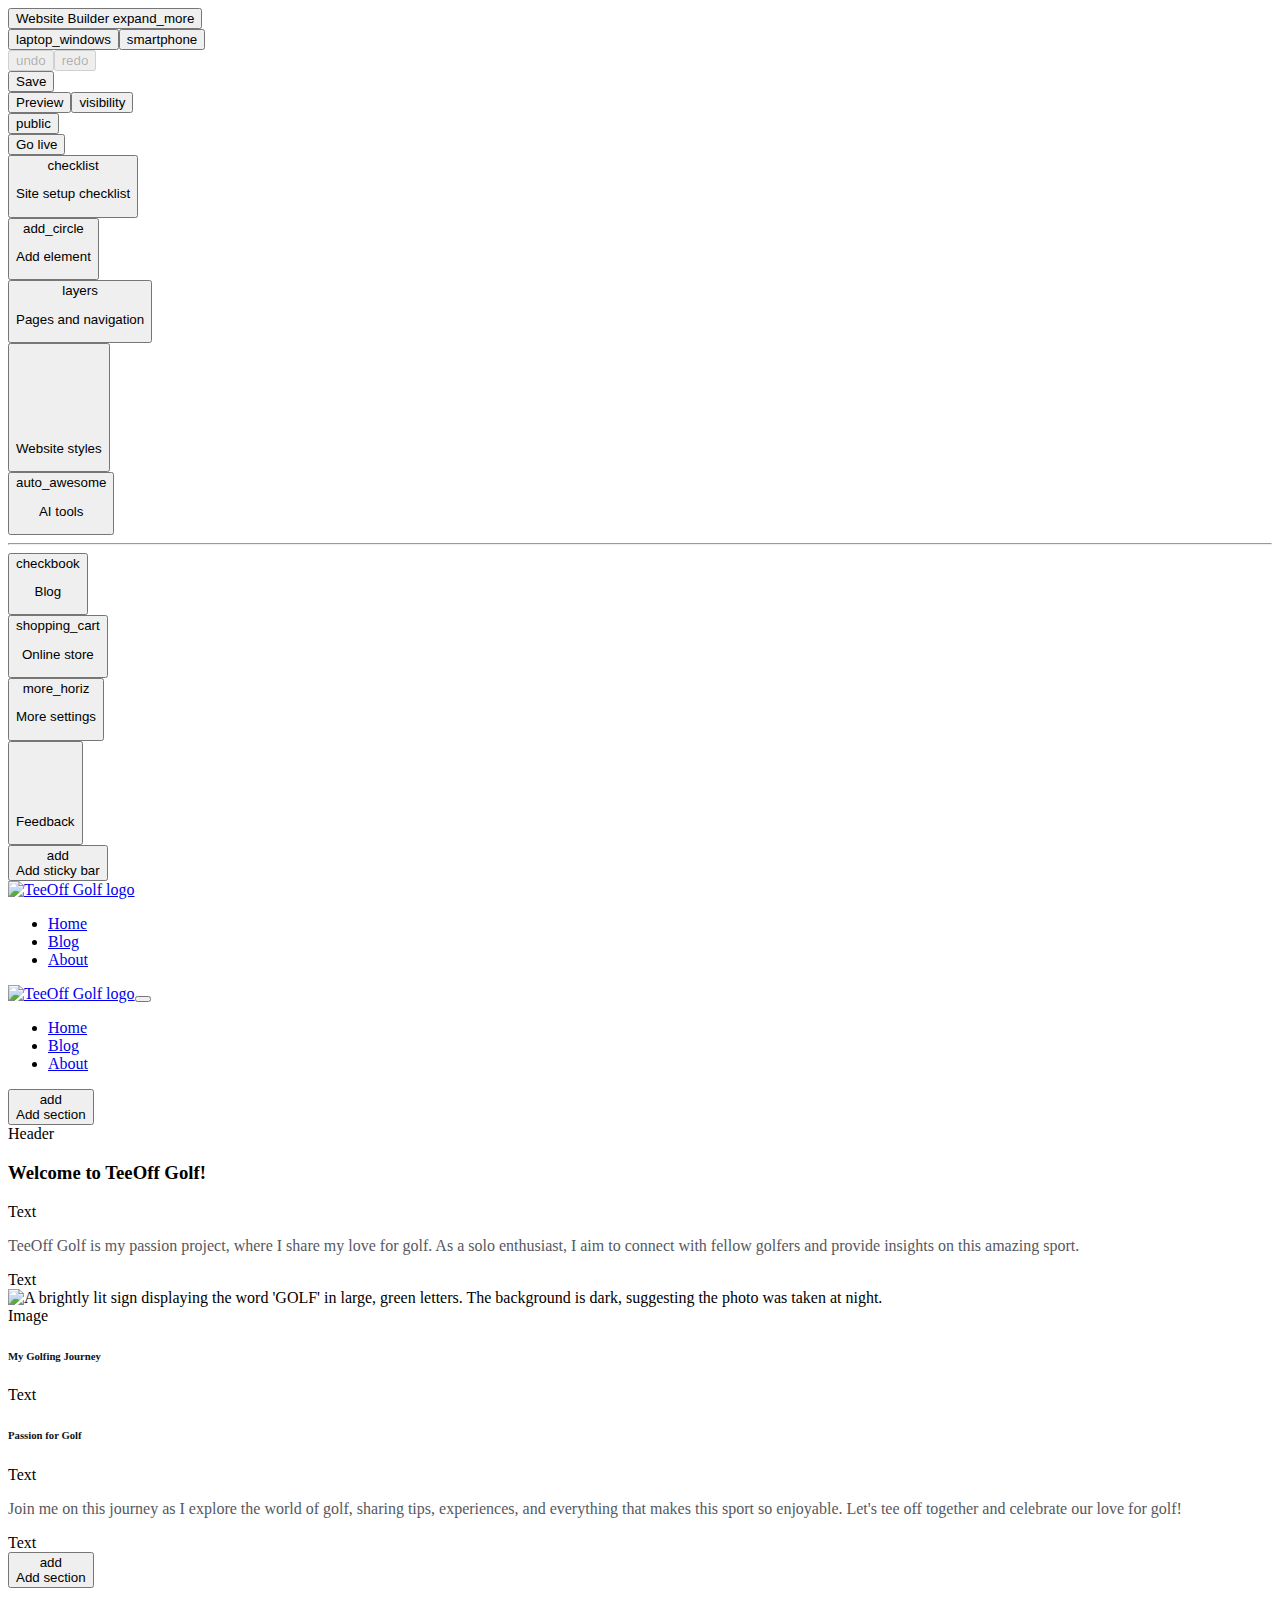
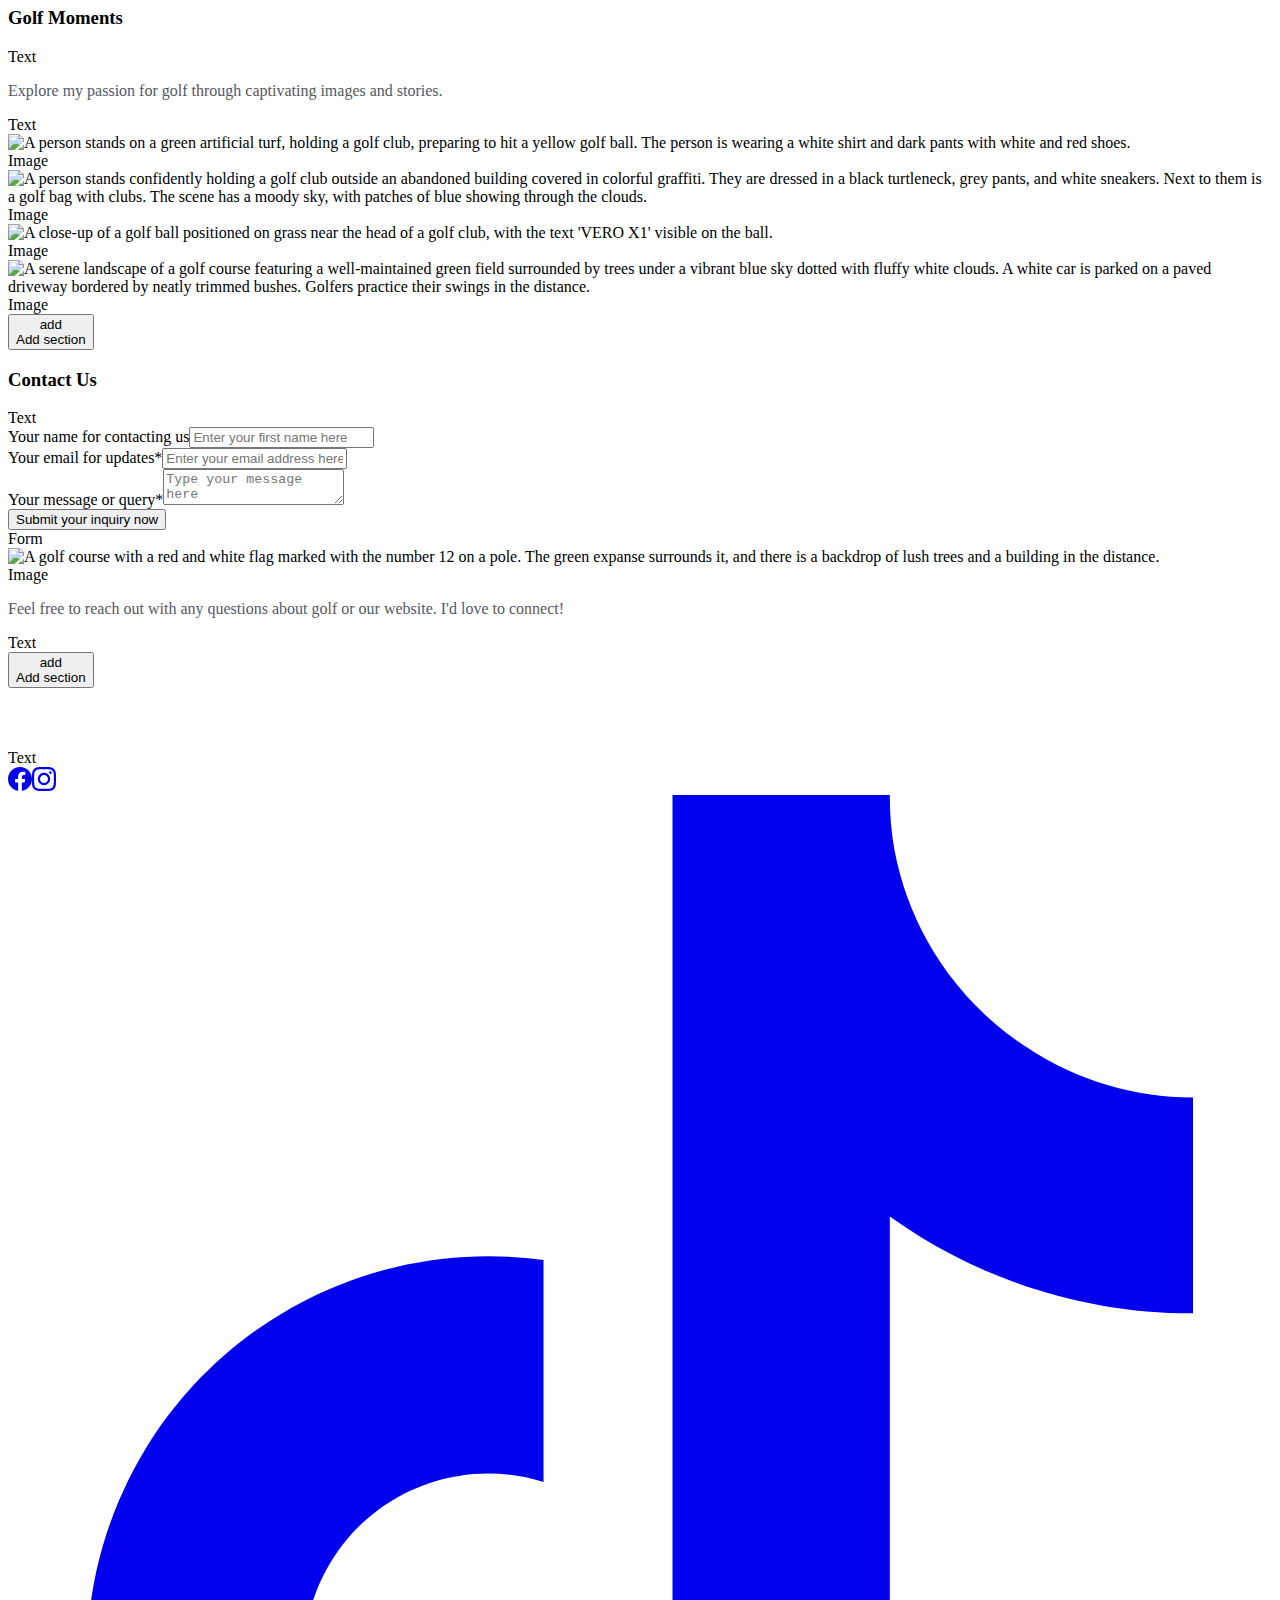
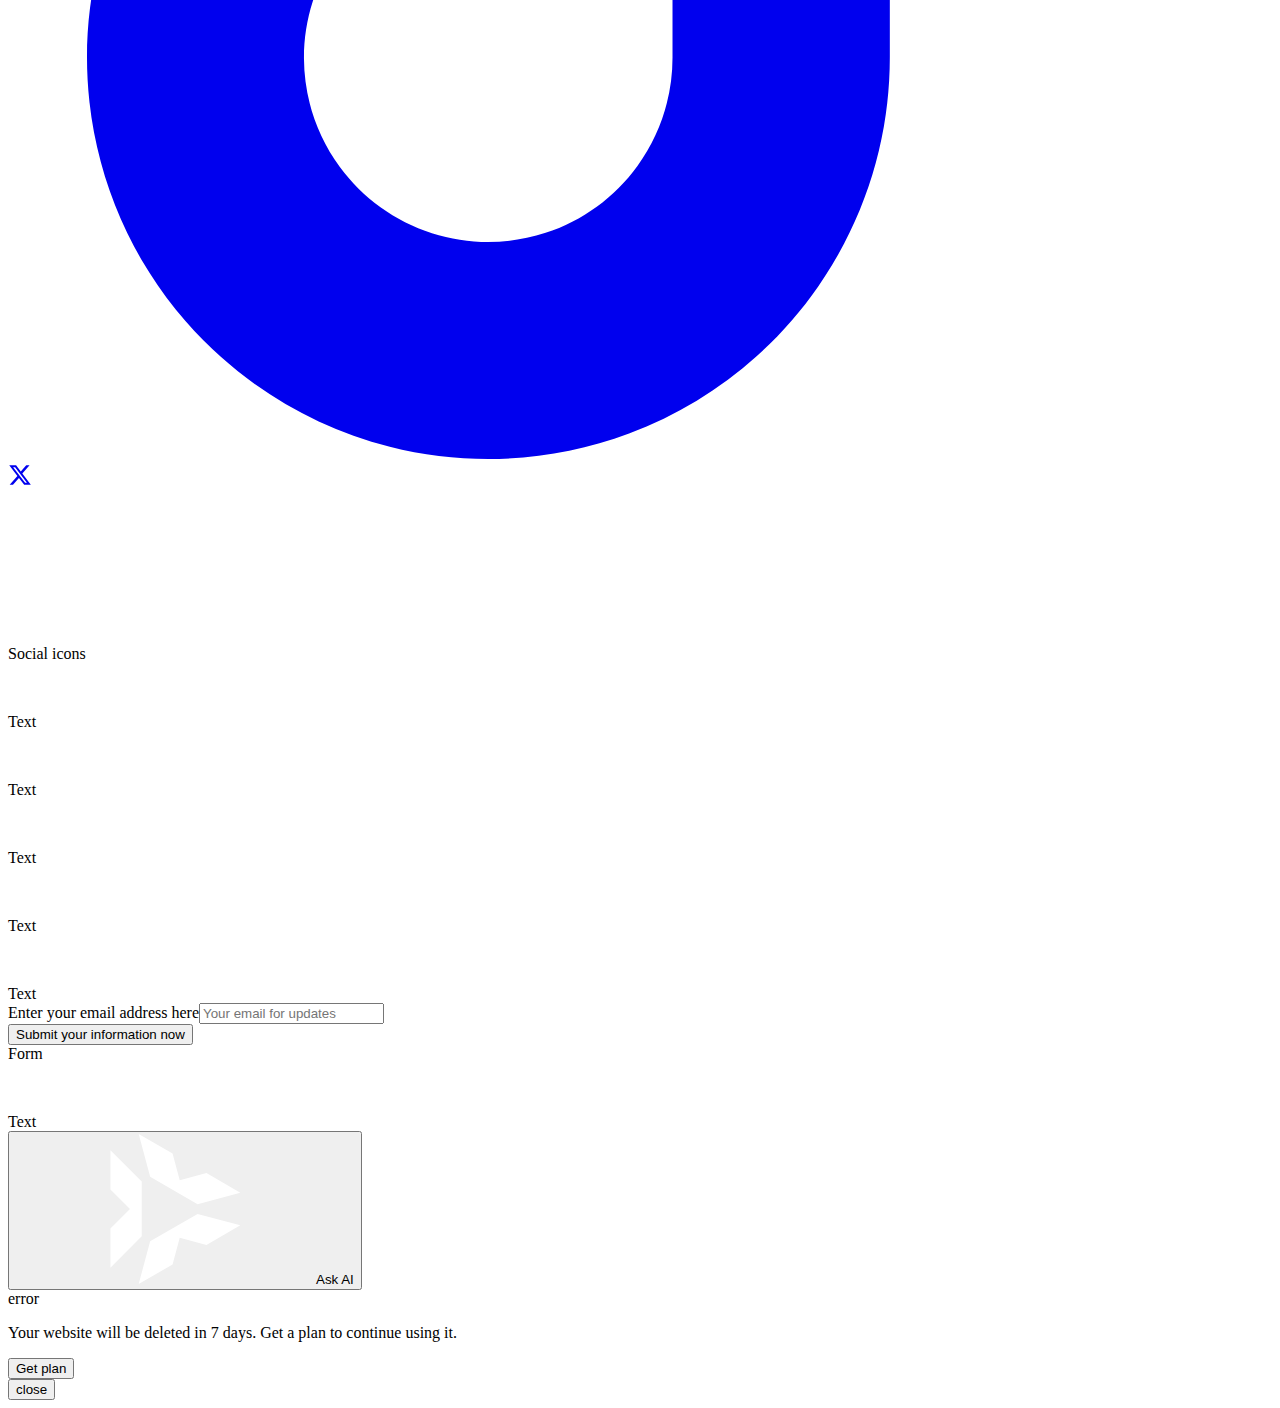
==== about.html @ b847eb04 "Add files via upload" ====
<!DOCTYPE html>
<!-- saved from url=(0046)https://builder.hostinger.com/Aq2v9x3O67sDKVae -->
<html lang="en"><head><meta http-equiv="Content-Type" content="text/html; charset=UTF-8">
  
  <link rel="icon" href="https://builder.hostinger.com/assets/ico/favicon-1733497501646.ico">
  <meta name="viewport" content="width=device-width, initial-scale=1.0, maximum-scale=1">
  <link href="./about_files/css2" rel="stylesheet">
  <title>TeeOff Golf: Passionate Golf Blog by a Golf Enthusiast | Hostinger Website Builder</title>

  
  
<script async="" src="https://www.googletagmanager.com/gtm.js?id=GTM-TJQPBCZ&amp;gtm_auth=UMCBtxpOQiCvhT55zfh-Hw&amp;gtm_preview=env-1&amp;gtm_cookies_win=x"></script><script>window.__DEFAULT_IMPORT_MAP__=[{"tag":"script","src":"https://builder.hostinger.com/assets/js/index-1733497501646.js","type":"module"},{"tag":"link","href":"https://builder.hostinger.com/assets/chunk/vendor-1733497501646.js","rel":"modulepreload"},{"tag":"link","href":"https://builder.hostinger.com/assets/css/index-1733497501646.css","rel":"stylesheet"}]</script>
<script>(function(){"use strict";const a="4000",i="https://builder-{PR_NUMBER}.dp.hostinger.io",s="preview-import-map.js",o="preview-app",p=()=>{const e=window.location.search,t=new URLSearchParams(e),n={previewApp:"",reset:""};for(const[r,c]of t.entries())n[r]=c;return n},d=()=>{const e=localStorage.getItem(o);if(!e)return;const t=document.createElement("div");t.innerHTML=`Reset preview - ${e}`,t.setAttribute("data-qa","preview-badge"),Object.entries({position:"fixed",bottom:"15px",left:"15px",padding:"0px 4px",fontSize:"10px",fontWeight:"bold",color:"#fff",backgroundColor:"#f00",zIndex:"9999",cursor:"pointer","border-radius":"4px"}).forEach(([r,c])=>{t.style[r]=c}),window.setTimeout(()=>document.body.appendChild(t),500),t.addEventListener("click",()=>{localStorage.removeItem(o),location.reload()})},l=()=>{const e=new URL(window.location.href);e.searchParams.delete("previewApp"),e.searchParams.delete("reset");const t=e.href;window.history.replaceState(null,"",t)},m=e=>e==="local"||/^-?\d+$/.test(e)?e:"",P=()=>{const{previewApp:e,reset:t}=p();t&&localStorage.removeItem(o),e&&localStorage.setItem(o,m(e)),d(),!(!e&&!t)&&l()},E=()=>{const e=localStorage.getItem(o);if(e){if(e==="local")return`http://localhost:${a}`;if(parseInt(e))return i.replace("{PR_NUMBER}",e)}},_={script:e=>{const t=document.createElement("script");return t.src=e.src,t.type=e.type,t.crossOrigin="",t.defer=!0,t},link:e=>{const t=document.createElement("link");return t.rel=e.rel,t.href=e.href,t}},u=async e=>{const t=document.getElementsByTagName("head")[0],n=document.createDocumentFragment();e==null||e.forEach(r=>{const c=_[r.tag],g=c(r);n.appendChild(g)}),t.appendChild(n)},w=e=>new Promise(t=>{if(!e)return t(window.__DEFAULT_IMPORT_MAP__);const n=document.getElementsByTagName("head")[0],r=document.createElement("script");r.src=e,r.crossOrigin="",n.appendChild(r),r.addEventListener("load",()=>t(window.__PREVIEW_IMPORT_MAP__))});(async()=>{P();const e=E(),t=e?`${e}/${s}`:void 0,n=await w(t);u(n)})()})();
</script><script src="./about_files/index-1733497501646.js" type="module" crossorigin="" defer=""></script><link rel="modulepreload" href="https://builder.hostinger.com/assets/chunk/vendor-1733497501646.js"><link rel="stylesheet" href="./about_files/index-1733497501646.css">
<script data-el-id="script-gtm">(function(w,d,s,l,i){w[l]=w[l]||[];w[l].push({'gtm.start':
		new Date().getTime(),event:'gtm.js'});var f=d.getElementsByTagName(s)[0],
		j=d.createElement(s),dl=l!='dataLayer'?'&l='+l:'';j.async=true;j.src=
		'https://www.googletagmanager.com/gtm.js?id='+i+dl+ '&gtm_auth=UMCBtxpOQiCvhT55zfh-Hw&gtm_preview=env-1&gtm_cookies_win=x';f.parentNode.insertBefore(j,f);
		})(window,document,'script','dataLayer','GTM-TJQPBCZ');</script><noscript data-el-id="noscript-gtm"><iframe src="https://www.googletagmanager.com/ns.html?id=GTM-TJQPBCZ&gtm_auth=UMCBtxpOQiCvhT55zfh-Hw&gtm_preview=env-1&gtm_cookies_win=x"
		height="0" width="0" style="display:none;visibility:hidden"></iframe></noscript><meta name="robots" content="noindex" data-el-id="robots"><link rel="stylesheet" href="./about_files/css2(1)" referrerpolicy="no-referrer" data-el-id="googleapis-font-query"><link rel="stylesheet" href="./about_files/css2(2)" data-el-id="googleapis-popular-font-query"><style data-el-id="custom-fonts">
	</style></head>

<body>
  <noscript>
    <strong>We're sorry but Hostinger Website Builder doesn't work properly without JavaScript enabled.</strong>
  </noscript>

  <style>
    .initial-loader {
      position: relative;
      width: 176px;
      height: 176px;
    }

    .initial-loader__wrapper {
      display: flex;
      position: fixed;
      align-items: center;
      justify-content: center;
      background-color: #f4f5ff;
      height: 100%;
      width: 100vw;
      inset: 0;
      z-index: 1;
      }

    .initial-loader__circle {
      width: 176px;
      height: 176px;
    }
    
    .initial-loader__outline {
      position: absolute;
      top: 0;
      left: 0;
      width: 176px;
      height: 176px;
    }
  </style>

  <div id="app" data-v-app=""><div data-v-b69cefc4="" class="app" data-portal="app" style="--h1-font-size: 64px; --h1-font-style: normal; --h1-font-family: var(--font-primary); --h1-font-weight: 600; --h1-line-height: 1.3; --h1-m-font-size: 40px; --h1-letter-spacing: 0; --h1-text-transform: none; --h1-text-decoration: none; --h2-font-size: 56px; --h2-font-style: normal; --h2-font-family: var(--font-primary); --h2-font-weight: 600; --h2-line-height: 1.3; --h2-m-font-size: 36px; --h2-letter-spacing: 0; --h2-text-transform: none; --h2-text-decoration: none; --h3-font-size: 48px; --h3-font-style: normal; --h3-font-family: var(--font-primary); --h3-font-weight: 600; --h3-line-height: 1.3; --h3-m-font-size: 32px; --h3-letter-spacing: 0; --h3-text-transform: none; --h3-text-decoration: none; --h4-font-size: 40px; --h4-font-style: normal; --h4-font-family: var(--font-primary); --h4-font-weight: 600; --h4-line-height: 1.3; --h4-m-font-size: 24px; --h4-letter-spacing: 0; --h4-text-transform: none; --h4-text-decoration: none; --h5-font-size: 26px; --h5-font-style: normal; --h5-font-family: var(--font-primary); --h5-font-weight: 600; --h5-line-height: 1.3; --h5-m-font-size: 20px; --h5-letter-spacing: 0; --h5-text-transform: none; --h5-text-decoration: none; --h6-font-size: 18px; --h6-font-style: normal; --h6-font-family: var(--font-primary); --h6-font-weight: 600; --h6-line-height: 1.3; --h6-m-font-size: 18px; --h6-letter-spacing: 0; --h6-text-transform: none; --h6-text-decoration: none; --body-font-size: 16px; --body-font-style: normal; --body-font-family: var(--font-secondary); --body-font-weight: 400; --body-line-height: 1.5; --body-m-font-size: 16px; --body-letter-spacing: normal; --body-text-transform: none; --body-text-decoration: none; --font-primary: &#39;Montserrat&#39;, sans-serif; --font-secondary: &#39;Montserrat&#39;, sans-serif; --nav-link-color: #0d141a; --nav-link-font-size: 16px; --nav-link-font-style: normal; --nav-link-color-hover: #0d141a; --nav-link-font-family: var(--font-secondary); --nav-link-font-weight: 400; --nav-link-line-height: 1.5; --nav-link-m-font-size: 16px; --nav-link-letter-spacing: normal; --nav-link-text-transform: none; --nav-link-text-decoration: none; --body-large-font-size: 18px; --body-large-font-style: normal; --body-large-font-family: var(--font-secondary); --body-large-font-weight: 400; --body-large-line-height: 1.5; --body-large-m-font-size: 18px; --body-large-letter-spacing: normal; --body-large-text-transform: none; --body-large-text-decoration: none; --body-small-font-size: 14px; --body-small-font-style: normal; --body-small-font-family: var(--font-secondary); --body-small-font-weight: 500; --body-small-line-height: 1.5; --body-small-m-font-size: 14px; --body-small-letter-spacing: normal; --body-small-text-transform: uppercase; --body-small-text-decoration: none; --grid-button-primary-font-size: 16px; --grid-button-primary-padding-x: 40px; --grid-button-primary-padding-y: 16px; --grid-button-primary-font-color: #ffffff; --grid-button-primary-font-style: normal; --grid-button-primary-font-family: var(--font-secondary); --grid-button-primary-font-weight: 400; --grid-button-primary-line-height: normal; --grid-button-primary-m-font-size: 16px; --grid-button-primary-m-padding-x: 36px; --grid-button-primary-m-padding-y: 14px; --grid-button-primary-box-shadow-x: 0px; --grid-button-primary-box-shadow-y: 0px; --grid-button-primary-border-radius: 999px; --grid-button-primary-letter-spacing: normal; --grid-button-primary-text-transform: none; --grid-button-primary-box-shadow-blur: 0px; --grid-button-primary-text-decoration: none; --grid-button-primary-background-color: rgb(0, 0, 0); --grid-button-primary-box-shadow-color: rgba(0, 0, 0, 0); --grid-button-primary-box-shadow-spread: 0px; --grid-button-primary-box-shadow-x-hover: 0px; --grid-button-primary-box-shadow-y-hover: 0px; --grid-button-primary-transition-duration: 0.2s; --grid-button-primary-box-shadow-blur-hover: 0px; --grid-button-primary-background-color-hover: rgb(29, 30, 32); --grid-button-primary-box-shadow-color-hover: 0px; --grid-button-primary-box-shadow-spread-hover: 0px; --grid-button-primary-transition-timing-function: ease; --grid-button-secondary-font-size: 16px; --grid-button-secondary-padding-x: 40px; --grid-button-secondary-padding-y: 16px; --grid-button-secondary-font-color: rgb(0, 0, 0); --grid-button-secondary-font-style: normal; --grid-button-secondary-font-family: var(--font-secondary); --grid-button-secondary-font-weight: 400; --grid-button-secondary-line-height: normal; --grid-button-secondary-m-font-size: 16px; --grid-button-secondary-m-padding-x: 36px; --grid-button-secondary-m-padding-y: 14px; --grid-button-secondary-box-shadow-x: 0px; --grid-button-secondary-box-shadow-y: 0px; --grid-button-secondary-border-radius: 999px; --grid-button-secondary-letter-spacing: normal; --grid-button-secondary-text-transform: none; --grid-button-secondary-box-shadow-blur: 0px; --grid-button-secondary-text-decoration: none; --grid-button-secondary-background-color: white; --grid-button-secondary-box-shadow-color: rgba(0, 0, 0, 0); --grid-button-secondary-box-shadow-spread: 0px; --grid-button-secondary-box-shadow-x-hover: 0px; --grid-button-secondary-box-shadow-y-hover: 0px; --grid-button-secondary-transition-duration: 0.2s; --grid-button-secondary-box-shadow-blur-hover: 0px; --grid-button-secondary-background-color-hover: rgb(240, 240, 240); --grid-button-secondary-box-shadow-color-hover: 0px; --grid-button-secondary-box-shadow-spread-hover: 0px; --grid-button-secondary-transition-timing-function: ease;"><div data-v-b69cefc4="" class="builder" style="--15bbf220: 0px; --759f76f0: 1vh;"><div class="builder__header"><div data-v-712dc634="" class="builder-header" data-qa="builder-header-main"><div data-v-712dc634="" class="builder-header__items"><div data-v-14745b43="" data-v-712dc634="" class="settings-button" data-qa="settings-button"><button data-v-531e56ea="" data-v-14745b43="" class="hostinger-button hostinger-button-md hostinger-button-plain hostinger-button-plain--primary settings-button__button" type="button" href="" data-qa="builder-sidebar-btn-back"><div data-v-531e56ea="" class="hostinger-button__text"><div data-v-14745b43="" class="settings-button__toggle">Website Builder <span data-v-2110246a="" data-v-14745b43="" class="icon material-symbols-rounded settings-button__toggle-icon" data-qa="icon-expand_more" style="--37637554: 0deg; --7a38e87c: 24px; --7a44bd78: 0; --64bfb938: 24; --cd293faa: var(--color-undefined);">expand_more</span></div></div></button><!----><!----></div><div data-v-712dc634="" class="builder-header__separator"></div></div><div data-v-712dc634="" class="builder-header__items builder-header__items--right"><!----><div data-v-712dc634="" class="builder-header__controls"><div data-v-ed4d5cab="" data-v-712dc634="" class="screen-toggle button-group"><button data-v-531e56ea="" data-v-ed4d5cab="" class="hostinger-button hostinger-button-md hostinger-button-plain hostinger-button-plain--primary screen-toggle__button screen-toggle__button--active" type="button" href="" title="Switch view" data-popper-reference="builder-header-btn-switchview" data-qa="builder-header-btn-switchview"><span data-v-2110246a="" data-v-ed4d5cab="" class="icon material-symbols-rounded" data-qa="icon-laptop_windows" style="--37637554: 0deg; --7a38e87c: 24px; --7a44bd78: 0; --64bfb938: 24; --cd293faa: var(--color-undefined);">laptop_windows</span><!----></button><button data-v-531e56ea="" data-v-ed4d5cab="" class="hostinger-button hostinger-button-md hostinger-button-plain hostinger-button-plain--primary screen-toggle__button" type="button" href="" data-popper-reference="builder-header-btn-switchview"><span data-v-2110246a="" data-v-ed4d5cab="" class="icon material-symbols-rounded" data-qa="icon-smartphone" style="--37637554: 0deg; --7a38e87c: 24px; --7a44bd78: 0; --64bfb938: 24; --cd293faa: var(--color-undefined);">smartphone</span><!----></button></div><div data-v-712dc634="" class="builder-header__separator"></div><div data-v-05615f06="" data-v-712dc634="" class="button-group"><button data-v-531e56ea="" data-v-05615f06="" class="hostinger-button hostinger-button-md hostinger-button-plain hostinger-button-plain--primary margin-x-4" disabled="" type="button" href="" title="Undo" data-qa="builderheader-menuitem-undo"><span data-v-2110246a="" data-v-05615f06="" class="icon material-symbols-rounded" data-qa="icon-undo" style="--37637554: 0deg; --7a38e87c: 24px; --7a44bd78: 0; --64bfb938: 24; --cd293faa: var(--color-undefined);">undo</span><!----></button><button data-v-531e56ea="" data-v-05615f06="" class="hostinger-button hostinger-button-md hostinger-button-plain hostinger-button-plain--primary margin-x-4" disabled="" type="button" href="" title="Redo" data-qa="builderheader-menuitem-redo"><span data-v-2110246a="" data-v-05615f06="" class="icon material-symbols-rounded" data-qa="icon-redo" style="--37637554: 0deg; --7a38e87c: 24px; --7a44bd78: 0; --64bfb938: 24; --cd293faa: var(--color-undefined);">redo</span><!----></button></div><!----><div data-v-712dc634="" class="builder-header__separator"></div><div data-v-021938a5="" data-v-712dc634="" class="save-button" style="--7263026e: 60px;"><button data-v-531e56ea="" data-v-021938a5="" class="hostinger-button hostinger-button-md hostinger-button-plain hostinger-button-plain--primary" type="button" href="" data-qa="builder-header-btn-save"><div data-v-531e56ea="" class="hostinger-button__text">Save</div></button><!----></div></div><!----><div data-v-712dc634="" class="builder-header__separator"></div><button data-v-531e56ea="" data-v-627e206b="" class="hostinger-button hostinger-button-md hostinger-button-plain hostinger-button-plain--primary preview-button preview-button--text-only" type="button" href="" data-qa="builder-header-btn-preview"><div data-v-531e56ea="" class="hostinger-button__text">Preview</div></button><button data-v-531e56ea="" data-v-627e206b="" class="hostinger-button hostinger-button-md hostinger-button-plain hostinger-button-plain--primary preview-button preview-button--icon-only" type="button" href="" data-qa="builder-header-btn-preview-mobile"><span data-v-2110246a="" data-v-627e206b="" class="icon material-symbols-rounded" data-qa="icon-visibility" style="--37637554: 0deg; --7a38e87c: 24px; --7a44bd78: 0; --64bfb938: 24; --cd293faa: var(--color-undefined);">visibility</span><!----></button></div><div data-v-712dc634="" class="builder-header__separator"></div><div data-v-3108ea58="" data-v-712dc634="" class="private-mode"><button data-v-531e56ea="" data-v-3108ea58="" class="hostinger-button hostinger-button-md hostinger-button-plain hostinger-button-plain--primary private-mode__popup-button" type="button" href="" data-qa="builder-header-btn-privatemode-popup-toggle"><span data-v-2110246a="" data-v-3108ea58="" class="icon material-symbols-rounded" data-qa="icon-public" style="--37637554: 0deg; --7a38e87c: 24px; --7a44bd78: 0; --64bfb938: 24; --cd293faa: var(--color-undefined);">public</span><!----></button><!----></div><div data-v-8d8417d0="" data-v-712dc634="" class="publish"><button data-v-531e56ea="" data-v-8d8417d0="" class="hostinger-button hostinger-button-md hostinger-button-contained hostinger-button-contained--primary publish__button" type="button" href="" data-popper-reference="builder-header-btn-publishsite" data-qa="builder-header-btn-publishsite"><div data-v-531e56ea="" class="hostinger-button__text"><div data-v-4528b4b9="" data-v-8d8417d0="" class="publish-button-content" data-qa="builder-header-text-publishsite"><span data-v-4528b4b9="">Go live</span></div></div></button><!----></div></div><!----></div><div class="builder__bottom"><div data-v-8c5db73c="" class="sidebar" data-qa="builder-sidebar"><div data-v-8c5db73c="" class="sidebar__desktop"><div data-v-947bdd9d="" data-v-8c5db73c="" class="sidebar-controls"><div data-v-947bdd9d="" class="sidebar-controls__actions"><div data-v-947bdd9d="" class="action sidebar-controls__gamification-button"><div data-v-f837a372="" class="tooltip" style="--f2939ae4: 0px;"><div data-v-f837a372="" class="trigger"><button data-v-531e56ea="" data-v-ef23e2ac="" class="hostinger-button hostinger-button-md hostinger-button-plain hostinger-button-plain--primary hostinger-button--icon-left action__button" type="button" href="" title="Site setup checklist" data-selector="data-drawer-trigger" data-qa="builder-sidebar-btn-sitesetupchecklist"><div data-v-8eb5d3ad="" data-v-947bdd9d="" class="circular-progress-bar-wrapper sidebar-controls__progress-bar" style="--7b6a241e: 24px; --4d3aeb98: 8px; --ed63da16: 4px; --34d3997c: 28.57142857142857; --7b2effa2: 0.7;"><div data-v-8eb5d3ad=""><div data-v-8eb5d3ad="" class="circular-progress-bar"><span data-v-8eb5d3ad="" class="circular-progress-bar__content"><span data-v-2110246a="" data-v-947bdd9d="" class="icon material-symbols-rounded" data-qa="icon-checklist" style="--37637554: 0deg; --7a38e87c: 16px; --7a44bd78: 0; --64bfb938: 16; --cd293faa: var(--color-undefined);">checklist</span></span><div data-v-8eb5d3ad="" class="circular-progress-bar__center-mask"></div></div></div></div><!----><div data-v-531e56ea="" class="hostinger-button__text"><p data-v-ef23e2ac="" class="action__button-title">Site setup checklist</p></div></button></div><!----></div></div><!----><div data-v-947bdd9d="" class="action"><div data-v-f837a372="" class="tooltip" style="--f2939ae4: 0px;"><div data-v-f837a372="" class="trigger"><button data-v-531e56ea="" data-v-ef23e2ac="" class="hostinger-button hostinger-button-md hostinger-button-plain hostinger-button-plain--primary hostinger-button--icon-left action__button" type="button" href="" title="Add element" data-selector="data-drawer-trigger" data-qa="builder-sidebar-btn-addelement"><span data-v-2110246a="" data-v-ef23e2ac="" class="icon material-symbols-rounded" data-qa="icon-add_circle" style="color: inherit; --37637554: 0deg; --7a38e87c: 24px; --7a44bd78: 0; --64bfb938: 24; --cd293faa: var(--color-undefined);">add_circle</span><div data-v-531e56ea="" class="hostinger-button__text"><p data-v-ef23e2ac="" class="action__button-title">Add element</p></div></button></div><!----></div></div><!----><div data-v-947bdd9d="" class="action"><div data-v-f837a372="" class="tooltip" style="--f2939ae4: 0px;"><div data-v-f837a372="" class="trigger"><button data-v-531e56ea="" data-v-ef23e2ac="" class="hostinger-button hostinger-button-md hostinger-button-plain hostinger-button-plain--primary hostinger-button--icon-left action__button" type="button" href="" title="Pages and navigation" data-selector="data-drawer-trigger" data-qa="builder-sidebar-btn-pagesandnavigation"><span data-v-2110246a="" data-v-ef23e2ac="" class="icon material-symbols-rounded" data-qa="icon-layers" style="color: inherit; --37637554: 0deg; --7a38e87c: 24px; --7a44bd78: 0; --64bfb938: 24; --cd293faa: var(--color-undefined);">layers</span><div data-v-531e56ea="" class="hostinger-button__text"><p data-v-ef23e2ac="" class="action__button-title">Pages and navigation</p></div></button></div><!----></div></div><div data-v-947bdd9d="" class="action"><div data-v-f837a372="" class="tooltip" style="--f2939ae4: 0px;"><div data-v-f837a372="" class="trigger"><button data-v-531e56ea="" data-v-ef23e2ac="" class="hostinger-button hostinger-button-md hostinger-button-plain hostinger-button-plain--primary hostinger-button--icon-left action__button" type="button" href="" title="Website styles" data-selector="data-drawer-trigger" data-qa="builder-sidebar-btn-websitestyles"><svg data-v-2110246a="" data-v-ef23e2ac="" class="icon icon__dimensions" viewBox="0 0 60 55" data-qa="icon-sidebar-styles" style="color: inherit; --37637554: 0deg; --7a38e87c: 24px; --7a44bd78: 0; --64bfb938: 24; --cd293faa: var(--color-undefined);"><use data-v-2110246a="" href="https://builder.hostinger.com/assets/spritemap.2b19d792.svg#icon-sidebar-styles"></use></svg><div data-v-531e56ea="" class="hostinger-button__text"><p data-v-ef23e2ac="" class="action__button-title">Website styles</p></div></button></div><!----></div></div><div data-v-947bdd9d="" class="action"><div data-v-f837a372="" class="tooltip" style="--f2939ae4: 0px;"><div data-v-f837a372="" class="trigger"><button data-v-531e56ea="" data-v-ef23e2ac="" data-v-cd6f7419="" class="hostinger-button hostinger-button-md hostinger-button-plain hostinger-button-plain--primary hostinger-button--icon-left action__button" type="button" href="" title="AI tools" data-selector="data-drawer-trigger" data-qa="builder-sidebar-btn-aitools"><span data-v-2110246a="" data-v-ef23e2ac="" class="icon material-symbols-rounded" data-qa="icon-auto_awesome" style="color: inherit; --37637554: 0deg; --7a38e87c: 24px; --7a44bd78: 0; --64bfb938: 24; --cd293faa: var(--color-undefined);">auto_awesome</span><div data-v-531e56ea="" class="hostinger-button__text"><p data-v-ef23e2ac="" class="action__button-title">AI tools</p></div></button><!----><!----><!----></div><!----></div></div><hr data-v-9b4a195a="" data-v-947bdd9d="" class="separator separator separator--with-margin"><div data-v-947bdd9d="" class="action"><div data-v-f837a372="" class="tooltip" style="--f2939ae4: 0px;"><div data-v-f837a372="" class="trigger"><button data-v-531e56ea="" data-v-ef23e2ac="" class="hostinger-button hostinger-button-md hostinger-button-plain hostinger-button-plain--primary hostinger-button--icon-left action__button" type="button" href="" title="Blog" data-selector="data-drawer-trigger" data-qa="builder-sidebar-btn-blog"><span data-v-2110246a="" data-v-ef23e2ac="" class="icon material-symbols-rounded" data-qa="icon-checkbook" style="color: inherit; --37637554: 0deg; --7a38e87c: 24px; --7a44bd78: 0; --64bfb938: 24; --cd293faa: var(--color-undefined);">checkbook</span><div data-v-531e56ea="" class="hostinger-button__text"><p data-v-ef23e2ac="" class="action__button-title">Blog</p></div></button></div><!----></div></div><div data-v-947bdd9d="" class="action"><div data-v-f837a372="" class="tooltip" style="--f2939ae4: 0px;"><div data-v-f837a372="" class="trigger"><button data-v-531e56ea="" data-v-ef23e2ac="" class="hostinger-button hostinger-button-md hostinger-button-plain hostinger-button-plain--primary hostinger-button--icon-left action__button" type="button" href="" title="Online store" data-selector="data-drawer-trigger" data-qa="builder-sidebar-btn-onlinestore"><span data-v-2110246a="" data-v-ef23e2ac="" class="icon material-symbols-rounded" data-qa="icon-shopping_cart" style="color: inherit; --37637554: 0deg; --7a38e87c: 24px; --7a44bd78: 0; --64bfb938: 24; --cd293faa: var(--color-undefined);">shopping_cart</span><div data-v-531e56ea="" class="hostinger-button__text"><p data-v-ef23e2ac="" class="action__button-title">Online store</p></div></button></div><!----></div></div><!----><!----><!----><!----><!----><div data-v-947bdd9d="" class="action"><div data-v-f837a372="" class="tooltip" style="--f2939ae4: 0px;"><div data-v-f837a372="" class="trigger"><button data-v-531e56ea="" data-v-ef23e2ac="" data-v-a7395f3a="" class="hostinger-button hostinger-button-md hostinger-button-plain hostinger-button-plain--primary hostinger-button--icon-left action__button" type="button" href="" title="More settings" data-selector="data-drawer-trigger" data-qa="builder-header-btn-settings"><span data-v-2110246a="" data-v-ef23e2ac="" class="icon material-symbols-rounded" data-qa="icon-more_horiz" style="color: inherit; --37637554: 0deg; --7a38e87c: 24px; --7a44bd78: 0; --64bfb938: 24; --cd293faa: var(--color-undefined);">more_horiz</span><div data-v-531e56ea="" class="hostinger-button__text"><p data-v-ef23e2ac="" class="action__button-title">More settings</p></div></button><!----></div><!----></div></div><!----><!----></div><div data-v-947bdd9d=""><!----><div data-v-947bdd9d="" class="action"><div data-v-f837a372="" class="tooltip" style="--f2939ae4: 0px;"><div data-v-f837a372="" class="trigger"><button data-v-531e56ea="" data-v-ef23e2ac="" data-v-a636d6f6="" class="hostinger-button hostinger-button-md hostinger-button-plain hostinger-button-plain--primary hostinger-button--icon-left action__button" type="button" href="" title="Feedback" data-selector="data-drawer-trigger" data-trigger-reference="builder-sidebar-btn-feedback" data-qa="builder-sidebar-btn-feedback"><svg data-v-2110246a="" data-v-ef23e2ac="" class="icon icon__dimensions" viewBox="0 0 60 55" data-qa="icon-sidebar-feedback" style="color: inherit; --37637554: 0deg; --7a38e87c: 24px; --7a44bd78: 0; --64bfb938: 24; --cd293faa: var(--color-undefined);"><use data-v-2110246a="" href="https://builder.hostinger.com/assets/spritemap.2b19d792.svg#icon-sidebar-feedback"></use></svg><div data-v-531e56ea="" class="hostinger-button__text"><p data-v-ef23e2ac="" class="action__button-title">Feedback</p></div></button><!----></div><!----></div></div></div></div></div></div><span class="builder__content"><div data-v-a7dc4af7="" class="builder-root" style="--a462766e: undefined;"><div data-v-a7dc4af7="" class="builder-root__main"><!----><div data-v-22aef05d="" data-v-a7dc4af7="" class="mobile-frame builder-root__preview-wrapper" style="--34f55531: 360px;"><div data-v-0ad0bb3a="" data-v-a7dc4af7="" data-portal="builder-preview" class="preview"><main data-v-0ad0bb3a="" class="preview__content" data-qa="aibuilder-preview-content"><!----><div data-v-0ad0bb3a="" class="top-blocks"><div data-v-f805c0e5="" data-v-0ad0bb3a="" class="add-sticky-bar"><button data-v-531e56ea="" data-v-f805c0e5="" class="hostinger-button hostinger-button-sm hostinger-button-contained hostinger-button-contained--add-block hostinger-button--icon-left add-sticky-bar__button" type="button" href="" aria-label="GG" data-qa="builder-btn-addtickybar"><span data-v-2110246a="" data-v-f805c0e5="" class="icon material-symbols-rounded" data-qa="icon-add" style="--37637554: 0deg; --7a38e87c: 20px; --7a44bd78: 0; --64bfb938: 20; --cd293faa: var(--color-undefined);">add</span><div data-v-531e56ea="" class="hostinger-button__text"> Add sticky bar </div></button></div><!----><div data-v-868e9fa8="" data-v-0ad0bb3a="" class="block-header-provider-builder"><header data-v-08e95abb="" data-v-868e9fa8="" class="block-header" id="header" backgroundcolorcontrast="rgb(224, 224, 224)" height="84" style="--text-font-weight: 400; --nav-link-text-color: #0d141a; --nav-link-text-color-hover: #0d141a; --header-height-mobile: 90px; --width: 1240px; --padding-top: 30px; --padding: 30px 16px 30px 16px; --padding-right: 16px; --padding-bottom: 30px; --padding-left: 16px; --m-padding-top: 24px; --m-padding: 24px 16px 24px 16px; --m-padding-right: 16px; --m-padding-bottom: 24px; --m-padding-left: 16px; --logo-width: 136.206px; --cartIconSize: 24px; --link-spacing: 32px; --m-logo-width: 136.206px; --m-link-spacing: 20px; --element-spacing: 32px; --contrastBackgroundColor: rgb(224, 224, 224); --background-color: #ffffff;"><div data-v-08e95abb="" class="background" style="--background-color: #ffffff;"></div><div data-v-2f044965="" class="block-header-layout-desktop block-header-layout-desktop--desktop-1" style="--627588a4: min-content auto; --7d9c8432: 0px;"><a data-v-7d84e8d8="" data-v-08e95abb="" class="block-header-logo block-header__logo" href="https://builder.hostinger.com/Aq2v9x3O67sDKVae" style="--12ae7940: 136.206px; --2951b4ed: 17.526px; --31149d1f: 136.206px; --509fe624: 17.526px;"><img data-v-7d84e8d8="" class="block-header-logo__image" src="./about_files/ai-logo-YbNvj6QWQNt5v900.svg" alt="TeeOff Golf logo" data-qa="builder-siteheader-img-logo"></a><nav data-v-08e95abb="" class="block-header__nav"><ul data-v-08e95abb="" class="block-header__nav-links" data-qa="builder-siteheader-emptyspace"><li data-v-6773ab13="" data-v-08e95abb="" class="block-header-item"><label data-v-6773ab13="" class="block-header-item__label"><!----><div data-v-84d48778="" data-v-6773ab13="" class="item-content-wrapper block-header-item__item" aria-haspopup="false" data-qa="navigation-item-home"><a data-v-84d48778="" class="item-content" href="https://builder.hostinger.com/" data-qa="navigationblock-page-home">Home</a><!----></div><!----></label></li><li data-v-6773ab13="" data-v-08e95abb="" class="block-header-item"><label data-v-6773ab13="" class="block-header-item__label"><!----><div data-v-84d48778="" data-v-6773ab13="" class="item-content-wrapper block-header-item__item" aria-haspopup="false" data-qa="navigation-item-blog"><a data-v-84d48778="" class="item-content" href="https://builder.hostinger.com/blog" data-qa="navigationblock-page-blog">Blog</a><!----></div><!----></label></li><li data-v-6773ab13="" data-v-08e95abb="" class="block-header-item"><label data-v-6773ab13="" class="block-header-item__label"><!----><div data-v-84d48778="" data-v-6773ab13="" class="item-content-wrapper item-content-wrapper--active block-header-item__item" aria-haspopup="false" data-qa="navigation-item-about"><a data-v-84d48778="" class="item-content" href="https://builder.hostinger.com/about" data-qa="navigationblock-page-active-about">About</a><!----></div><!----></label></li></ul></nav></div><div data-v-2f044965="" class="block-header-layout-mobile block-header-layout-mobile--mobile-1" style="--627588a4: min-content auto; --7d9c8432: 0px;"><a data-v-7d84e8d8="" data-v-08e95abb="" class="block-header-logo block-header__logo" href="https://builder.hostinger.com/Aq2v9x3O67sDKVae" style="--12ae7940: 136.206px; --2951b4ed: 17.526px; --31149d1f: 136.206px; --509fe624: 17.526px;"><img data-v-7d84e8d8="" class="block-header-logo__image" src="./about_files/ai-logo-YbNvj6QWQNt5v900.svg" alt="TeeOff Golf logo" data-qa="builder-siteheader-img-logo"></a><button data-v-ccf9b649="" data-v-08e95abb="" type="button" class="burger block-header__hamburger-menu" title="Menu" data-qa="builder-siteheader-btn-hamburger" style="--165ebbac: var(--nav-link-text-color);"><span data-v-ccf9b649="" class="burger__bun"></span><span data-v-ccf9b649="" class="burger__meat"></span><span data-v-ccf9b649="" class="burger__bun"></span></button><div data-v-2f044965="" class="block-header-layout-mobile__dropdown block-header-layout-mobile__dropdown--link-align-right"><nav data-v-08e95abb="" class="block-header__nav"><ul data-v-08e95abb="" class="block-header__nav-links" data-qa="builder-siteheader-emptyspace"><li data-v-6773ab13="" data-v-08e95abb="" class="block-header-item"><label data-v-6773ab13="" class="block-header-item__label"><!----><div data-v-84d48778="" data-v-6773ab13="" class="item-content-wrapper block-header-item__item" aria-haspopup="false" data-qa="navigation-item-home"><a data-v-84d48778="" class="item-content" href="https://builder.hostinger.com/" data-qa="navigationblock-page-home">Home</a><!----></div><!----></label></li><li data-v-6773ab13="" data-v-08e95abb="" class="block-header-item"><label data-v-6773ab13="" class="block-header-item__label"><!----><div data-v-84d48778="" data-v-6773ab13="" class="item-content-wrapper block-header-item__item" aria-haspopup="false" data-qa="navigation-item-blog"><a data-v-84d48778="" class="item-content" href="https://builder.hostinger.com/blog" data-qa="navigationblock-page-blog">Blog</a><!----></div><!----></label></li><li data-v-6773ab13="" data-v-08e95abb="" class="block-header-item"><label data-v-6773ab13="" class="block-header-item__label"><!----><div data-v-84d48778="" data-v-6773ab13="" class="item-content-wrapper item-content-wrapper--active block-header-item__item" aria-haspopup="false" data-qa="navigation-item-about"><a data-v-84d48778="" class="item-content" href="https://builder.hostinger.com/about" data-qa="navigationblock-page-active-about">About</a><!----></div><!----></label></li></ul></nav></div></div></header><div data-v-a30a8883="" data-v-868e9fa8="" class="block-controls block-controls--hovered" data-qa="builder-section-navigation" style="--5e3ab6b6: 0px;"><div data-v-5d0f813f="" data-v-a30a8883="" class="add-block-button block-controls__add-block" data-qa="block-controls-add-block"><div data-v-5d0f813f="" class="add-block-button__onboarding"><button data-v-531e56ea="" data-v-5d0f813f="" class="hostinger-button hostinger-button-md hostinger-button-contained hostinger-button-contained--add-block hostinger-button--icon-left add-block-button__button" type="button" href="" aria-label="Add section" data-qa="builder-btn-addsection"><span data-v-2110246a="" data-v-5d0f813f="" class="icon material-symbols-rounded" data-qa="icon-add" style="--37637554: 0deg; --7a38e87c: 24px; --7a44bd78: 0; --64bfb938: 24; --cd293faa: var(--color-undefined);">add</span><div data-v-531e56ea="" class="hostinger-button__text"> Add section</div></button><!----></div></div><div data-v-a30a8883="" class="block-controls__selection" data-qa="block-selection-overlay"><div data-v-74578dd3="" data-v-a30a8883="" class="grid-ghost grid-ghost--use-border grid-ghost--hovered" style="--18158181: var(--color-azure-dark); --b44cab2e: 0/0/0/0;"><div data-v-74578dd3="" class="grid-ghost__overlay grid-ghost__overlay--no-overflow"><div data-v-9677786d="" data-v-a2761e90="" data-v-74578dd3="" class="pill text-body-2 overlay-pill" style="--text-color: var(--color-light); --background-color: var(--color-azure-dark); --vertical-padding: 4px;"><div data-v-9677786d="" class="pill__text"> Header</div><!----></div><!----></div></div></div><div data-v-a30a8883="" class="block-controls__resize-handle-container"><div data-v-f837a372="" data-v-a30a8883="" class="tooltip" style="--f2939ae4: 0px;"><div data-v-f837a372="" class="trigger"></div><!----></div></div></div><!----></div></div><!----><div data-v-0ad0bb3a="" class="blocks"><section data-v-2d5015f9="" data-v-0ad0bb3a="" class="block" data-block-id="ai-y0p9sJ" data-qa="builder-section-0" style="--block-padding-top: 16px; --block-padding: 16px 0 16px 0; --block-padding-right: 0; --block-padding-bottom: 16px; --block-padding-left: 0; --m-block-padding: 16px; --19b5c2c8: fit-content;"><div data-v-2d5015f9="" class="block-background block-background--fixed block__background transition-with-bg" style="--2acd084c: #ffffff; --6a072896: 85%; --6bbc0135: 85%; --c01d2be2: 15%; --e8e6c9f8: false;"><!----><!----><!----></div><!----><div data-v-580edf81="" class="block-layout-container"><div data-v-580edf81="" class="block-layout block-layout--layout block-layout" data-block-ref="ai-y0p9sJ" style="--m-grid-template-rows: 40px 83px 37px 23px 19px 144px 37px 23px 19px 144px 53px 240px 40px; --t-grid-template-rows: 40px 83px 37px 23px 19px 144px 37px 23px 19px 144px 53px 240px 1fr; --small-desktop-grid-template-rows: 80px 62px 42px 23px 17px 72px 64px 424px 85px; --grid-template-rows: 80px 62px 42px 23px 17px 72px 64px 424px 1fr; --m-grid-template-columns: 328px; --grid-template-columns: 503px 115px 503px 103px; --m-block-min-height: auto; --t-block-min-height: 902px; --small-desktop-block-min-height: auto; --block-min-height: 869px; --c467b54c: 1224px; --2c660f9c: 360px; --6ced7b1e: 0 16px; --1f9bbfe2: 0 16px;"><!----><!----><!----><div data-v-02fdc01e="" data-v-580edf81="" class="drag-box" data-element-ref="ai-y0p9sJ-drag-box" style="display: none; --0cc6db7c: undefinedpx; --7a17487c: undefinedpx; --33ff2fb3: undefinedpx; --70b9b9bc: undefinedpx;"></div><div data-v-159c6e2d="" data-v-580edf81="" class="layout-element layout-element--layout layout-element block-layout__element" data-element-id="ai-OTKx2H" data-qa="gridtextbox:ai-otkx2h" style="--text: left; --align: flex-start; --justify: flex-start; --m-element-margin: 0 0 16px 0; --z-index: 1; --grid-row: 2/3; --grid-column: 1/5; --m-grid-row: 2/3; --m-grid-column: 1/2;"><!----><div class="text-box notranslate layout-element__component layout-element__component--GridTextBox" data-element-ref="ai-OTKx2H" data-qa="builder-gridelement-gridtextbox" style="--e4116cd0: break-spaces; --dc01974c: break-spaces;"><div data-v-ed7af900=""><div data-v-ed7af900="" class="pointer-events-none"><h3 dir="auto" style="">Welcome to TeeOff Golf!</h3></div><!----></div></div><!----><!----><div data-v-159c6e2d="" class="layout-element__slot"><!----><div data-v-9677786d="" data-v-a2761e90="" data-v-580edf81="" class="pill text-body-2 overlay-pill block-layout__element-pill" style="--text-color: var(--color-light); --background-color: var(--color-azure-dark); --vertical-padding: 4px;"><div data-v-9677786d="" class="pill__text"> Text</div><!----></div><div data-v-42db7643="" data-v-580edf81="" class="overlay-outline" style="--outline-style: solid; --outline-color: var(--color-azure);"></div><!----></div></div><div data-v-159c6e2d="" data-v-580edf81="" class="layout-element layout-element--layout layout-element block-layout__element" data-element-id="ai-YE2wEW" data-qa="gridtextbox:ai-ye2wew" style="--text: left; --align: flex-start; --justify: flex-start; --m-element-margin: 0 0 16px 0; --z-index: 2; --grid-row: 6/7; --grid-column: 1/2; --m-grid-row: 6/7; --m-grid-column: 1/2;"><!----><div class="text-box notranslate layout-element__component layout-element__component--GridTextBox" data-element-ref="ai-YE2wEW" data-qa="builder-gridelement-gridtextbox" style="--e4116cd0: break-spaces; --dc01974c: break-spaces;"><div data-v-ed7af900=""><div data-v-ed7af900="" class="pointer-events-none"><p dir="auto" style="color: rgb(86, 88, 94)" class="body">TeeOff Golf is my passion project, where I share my love for golf. As a solo enthusiast, I aim to connect with fellow golfers and provide insights on this amazing sport.</p></div><!----></div></div><!----><!----><div data-v-159c6e2d="" class="layout-element__slot"><!----><div data-v-9677786d="" data-v-a2761e90="" data-v-580edf81="" class="pill text-body-2 overlay-pill block-layout__element-pill" style="--text-color: var(--color-light); --background-color: var(--color-azure-dark); --vertical-padding: 4px;"><div data-v-9677786d="" class="pill__text"> Text</div><!----></div><div data-v-42db7643="" data-v-580edf81="" class="overlay-outline" style="--outline-style: solid; --outline-color: var(--color-azure);"></div><!----></div></div><div data-v-159c6e2d="" data-v-580edf81="" class="layout-element layout-element--layout layout-element block-layout__element" data-element-id="ai-qNTmZJ" data-qa="gridimage:ai-qntmzj" style="--align: center; --justify: center; --m-element-margin: 0 0 16px 0; --z-index: 3; --grid-row: 8/9; --grid-column: 1/5; --m-grid-row: 12/13; --m-grid-column: 1/2;"><!----><div data-v-585f264b="" data-v-61703d23="" title="A brightly lit sign displaying the word &#39;GOLF&#39; in large, green letters. The background is dark, suggesting the photo was taken at night." class="image image--grid loaded image layout-element__component layout-element__component--GridImage" data-selector="data-image" data-animation-role="image" data-element-ref="ai-qNTmZJ" style="--e850387c: 20px; --27d941ce: 100%; --1214e07c: 100%; --f5ac7700: 20px; --96f62728: 100%; --57d4fd89: auto;"><img data-v-585f264b="" alt="A brightly lit sign displaying the word &#39;GOLF&#39; in large, green letters. The background is dark, suggesting the photo was taken at night." src="./about_files/photo-1662196992613-fc005f1f1869" height="0" width="0" loading="eager" class="image__image" data-qa="builder-gridelement-gridimage"></div><!----><!----><!----><div data-v-159c6e2d="" class="layout-element__slot"><!----><div data-v-9677786d="" data-v-a2761e90="" data-v-580edf81="" class="pill text-body-2 overlay-pill block-layout__element-pill" style="--text-color: var(--color-light); --background-color: var(--color-azure-dark); --vertical-padding: 4px;"><div data-v-9677786d="" class="pill__text"> Image</div><!----></div><div data-v-42db7643="" data-v-580edf81="" class="overlay-outline" style="--outline-style: solid; --outline-color: var(--color-azure);"></div><!----></div></div><div data-v-159c6e2d="" data-v-580edf81="" class="layout-element layout-element--layout layout-element block-layout__element" data-element-id="ai-HcZ7WY" data-qa="gridtextbox:ai-hcz7wy" style="--text: left; --align: flex-start; --justify: flex-start; --m-element-margin: 0 0 16px 0; --z-index: 4; --grid-row: 4/5; --grid-column: 1/2; --m-grid-row: 4/5; --m-grid-column: 1/2;"><!----><div class="text-box notranslate layout-element__component layout-element__component--GridTextBox" data-element-ref="ai-HcZ7WY" data-qa="builder-gridelement-gridtextbox" style="--e4116cd0: break-spaces; --dc01974c: break-spaces;"><div data-v-ed7af900=""><div data-v-ed7af900="" class="pointer-events-none"><h6 dir="auto" style="color: #0d141a"><strong>My Golfing Journey</strong></h6></div><!----></div></div><!----><!----><div data-v-159c6e2d="" class="layout-element__slot"><!----><div data-v-9677786d="" data-v-a2761e90="" data-v-580edf81="" class="pill text-body-2 overlay-pill block-layout__element-pill" style="--text-color: var(--color-light); --background-color: var(--color-azure-dark); --vertical-padding: 4px;"><div data-v-9677786d="" class="pill__text"> Text</div><!----></div><div data-v-42db7643="" data-v-580edf81="" class="overlay-outline" style="--outline-style: solid; --outline-color: var(--color-azure);"></div><!----></div></div><div data-v-159c6e2d="" data-v-580edf81="" class="layout-element layout-element--layout layout-element block-layout__element" data-element-id="ai-nptxKb" data-qa="gridtextbox:ai-nptxkb" style="--text: left; --align: flex-start; --justify: flex-start; --m-element-margin: 0 0 16px 0; --z-index: 5; --grid-row: 4/5; --grid-column: 3/4; --m-grid-row: 8/9; --m-grid-column: 1/2;"><!----><div class="text-box notranslate layout-element__component layout-element__component--GridTextBox" data-element-ref="ai-nptxKb" data-qa="builder-gridelement-gridtextbox" style="--e4116cd0: break-spaces; --dc01974c: break-spaces;"><div data-v-ed7af900=""><div data-v-ed7af900="" class="pointer-events-none"><h6 dir="auto" style="color: #0d141a"><strong>Passion for Golf</strong></h6></div><!----></div></div><!----><!----><div data-v-159c6e2d="" class="layout-element__slot"><!----><div data-v-9677786d="" data-v-a2761e90="" data-v-580edf81="" class="pill text-body-2 overlay-pill block-layout__element-pill" style="--text-color: var(--color-light); --background-color: var(--color-azure-dark); --vertical-padding: 4px;"><div data-v-9677786d="" class="pill__text"> Text</div><!----></div><div data-v-42db7643="" data-v-580edf81="" class="overlay-outline" style="--outline-style: solid; --outline-color: var(--color-azure);"></div><!----></div></div><div data-v-159c6e2d="" data-v-580edf81="" class="layout-element layout-element--layout layout-element block-layout__element" data-element-id="ai-7h5CPe" data-qa="gridtextbox:ai-7h5cpe" style="--text: left; --align: flex-start; --justify: flex-start; --m-element-margin: 0 0 16px 0; --z-index: 6; --grid-row: 6/7; --grid-column: 3/4; --m-grid-row: 10/11; --m-grid-column: 1/2;"><!----><div class="text-box notranslate layout-element__component layout-element__component--GridTextBox" data-element-ref="ai-7h5CPe" data-qa="builder-gridelement-gridtextbox" style="--e4116cd0: break-spaces; --dc01974c: break-spaces;"><div data-v-ed7af900=""><div data-v-ed7af900="" class="pointer-events-none"><p dir="auto" style="color: rgb(86, 88, 94)" class="body">Join me on this journey as I explore the world of golf, sharing tips, experiences, and everything that makes this sport so enjoyable. Let's tee off together and celebrate our love for golf!</p></div><!----></div></div><!----><!----><div data-v-159c6e2d="" class="layout-element__slot"><!----><div data-v-9677786d="" data-v-a2761e90="" data-v-580edf81="" class="pill text-body-2 overlay-pill block-layout__element-pill" style="--text-color: var(--color-light); --background-color: var(--color-azure-dark); --vertical-padding: 4px;"><div data-v-9677786d="" class="pill__text"> Text</div><!----></div><div data-v-42db7643="" data-v-580edf81="" class="overlay-outline" style="--outline-style: solid; --outline-color: var(--color-azure);"></div><!----></div></div></div></div><div data-v-a30a8883="" data-v-580edf81="" class="block-controls" style="--5e3ab6b6: 0px;"><div data-v-5d0f813f="" data-v-a30a8883="" class="add-block-button block-controls__add-block" data-qa="block-controls-add-block"><div data-v-5d0f813f="" class="add-block-button__onboarding"><button data-v-531e56ea="" data-v-5d0f813f="" class="hostinger-button hostinger-button-md hostinger-button-contained hostinger-button-contained--add-block hostinger-button--icon-left add-block-button__button" type="button" href="" aria-label="Add section" data-qa="builder-btn-addsection"><span data-v-2110246a="" data-v-5d0f813f="" class="icon material-symbols-rounded" data-qa="icon-add" style="--37637554: 0deg; --7a38e87c: 24px; --7a44bd78: 0; --64bfb938: 24; --cd293faa: var(--color-undefined);">add</span><div data-v-531e56ea="" class="hostinger-button__text"> Add section</div></button><!----></div></div><div data-v-a30a8883="" class="block-controls__selection" data-qa="block-selection-overlay"><div data-v-74578dd3="" data-v-a30a8883="" class="grid-ghost grid-ghost--use-border" style="--18158181: var(--color-azure-dark); --b44cab2e: 0/0/0/0;"><div data-v-74578dd3="" class="grid-ghost__overlay"><!----><!----></div></div></div><div data-v-a30a8883="" class="block-controls__resize-handle-container"><div data-v-f837a372="" data-v-a30a8883="" class="tooltip" style="--f2939ae4: 0px;"><div data-v-f837a372="" class="trigger"></div><!----></div></div></div><!----></section><section data-v-2d5015f9="" data-v-0ad0bb3a="" class="block" data-block-id="ai-Xy03lL" data-qa="builder-section-1" style="--block-padding-top: 16px; --block-padding: 16px 0 16px 0; --block-padding-right: 0; --block-padding-bottom: 16px; --block-padding-left: 0; --m-block-padding: 16px; --19b5c2c8: fit-content;"><div data-v-2d5015f9="" class="block-background block-background--fixed block__background transition-with-bg" style="--2acd084c: #ffffff; --6a072896: 85%; --6bbc0135: 85%; --c01d2be2: 15%; --e8e6c9f8: false;"><!----><!----><!----></div><!----><div data-v-580edf81="" class="block-layout-container"><div data-v-580edf81="" class="block-layout block-layout--layout block-layout" data-block-ref="ai-Xy03lL" style="--m-grid-template-rows: 36px 42px 18px 48px 36px 168px 12px 168px 43px; --t-grid-template-rows: 36px 42px 18px 48px 36px 168px 12px 168px 1fr; --small-desktop-grid-template-rows: 72px 62px 22px 48px 72px 432px 12px 432px 72px; --grid-template-rows: 72px 62px 22px 48px 72px 432px 12px 432px 1fr; --m-grid-template-columns: 158px 12px 158px; --grid-template-columns: 374px 26px 12px 400px 12px 27px 373px; --m-block-min-height: auto; --t-block-min-height: 571px; --small-desktop-block-min-height: auto; --block-min-height: 1224px; --c467b54c: 1224px; --2c660f9c: 360px; --6ced7b1e: 0 16px; --1f9bbfe2: 0 16px;"><!----><!----><!----><div data-v-02fdc01e="" data-v-580edf81="" class="drag-box" data-element-ref="ai-Xy03lL-drag-box" style="display: none; --0cc6db7c: undefinedpx; --7a17487c: undefinedpx; --33ff2fb3: undefinedpx; --70b9b9bc: undefinedpx;"></div><div data-v-159c6e2d="" data-v-580edf81="" class="layout-element layout-element--layout layout-element block-layout__element" data-element-id="ai-kug8jX" data-qa="gridtextbox:ai-kug8jx" style="--text: center; --align: flex-start; --justify: flex-start; --m-element-margin: 0 0 16px 0; --z-index: 1; --grid-row: 2/3; --grid-column: 1/8; --m-grid-row: 2/3; --m-grid-column: 1/4;"><!----><div class="text-box notranslate layout-element__component layout-element__component--GridTextBox" data-element-ref="ai-kug8jX" data-qa="builder-gridelement-gridtextbox" style="--e4116cd0: break-spaces; --dc01974c: break-spaces;"><div data-v-ed7af900=""><div data-v-ed7af900="" class="pointer-events-none"><h3 dir="auto" style="">Golf Moments</h3></div><!----></div></div><!----><!----><div data-v-159c6e2d="" class="layout-element__slot"><!----><div data-v-9677786d="" data-v-a2761e90="" data-v-580edf81="" class="pill text-body-2 overlay-pill block-layout__element-pill" style="--text-color: var(--color-light); --background-color: var(--color-azure-dark); --vertical-padding: 4px;"><div data-v-9677786d="" class="pill__text"> Text</div><!----></div><div data-v-42db7643="" data-v-580edf81="" class="overlay-outline" style="--outline-style: solid; --outline-color: var(--color-azure);"></div><!----></div></div><div data-v-159c6e2d="" data-v-580edf81="" class="layout-element layout-element--layout layout-element block-layout__element" data-element-id="ai-JKQ8yW" data-qa="gridtextbox:ai-jkq8yw" style="--text: center; --align: flex-start; --justify: flex-start; --m-element-margin: 0 0 16px 0; --z-index: 2; --grid-row: 4/5; --grid-column: 2/7; --m-grid-row: 4/5; --m-grid-column: 1/4;"><!----><div class="text-box notranslate layout-element__component layout-element__component--GridTextBox" data-element-ref="ai-JKQ8yW" data-qa="builder-gridelement-gridtextbox" style="--e4116cd0: break-spaces; --dc01974c: break-spaces;"><div data-v-ed7af900=""><div data-v-ed7af900="" class="pointer-events-none"><p dir="auto" style="color: rgb(86, 88, 94)" class="body">Explore my passion for golf through captivating images and stories.</p></div><!----></div></div><!----><!----><div data-v-159c6e2d="" class="layout-element__slot"><!----><div data-v-9677786d="" data-v-a2761e90="" data-v-580edf81="" class="pill text-body-2 overlay-pill block-layout__element-pill" style="--text-color: var(--color-light); --background-color: var(--color-azure-dark); --vertical-padding: 4px;"><div data-v-9677786d="" class="pill__text"> Text</div><!----></div><div data-v-42db7643="" data-v-580edf81="" class="overlay-outline" style="--outline-style: solid; --outline-color: var(--color-azure);"></div><!----></div></div><div data-v-159c6e2d="" data-v-580edf81="" class="layout-element layout-element--layout layout-element block-layout__element" data-element-id="ai-S86t0m" data-qa="gridimage:ai-s86t0m" style="--align: center; --justify: center; --m-element-margin: 0 0 16px 0; --z-index: 3; --grid-row: 6/7; --grid-column: 1/5; --m-grid-row: 6/7; --m-grid-column: 1/2;"><!----><div data-v-585f264b="" data-v-61703d23="" title="A person stands on a green artificial turf, holding a golf club, preparing to hit a yellow golf ball. The person is wearing a white shirt and dark pants with white and red shoes." class="image image--grid loaded image layout-element__component layout-element__component--GridImage" data-selector="data-image" data-animation-role="image" data-element-ref="ai-S86t0m" style="--e850387c: 20px; --27d941ce: 100%; --1214e07c: 100%; --f5ac7700: 20px; --96f62728: 100%; --57d4fd89: auto;"><img data-v-585f264b="" alt="A person stands on a green artificial turf, holding a golf club, preparing to hit a yellow golf ball. The person is wearing a white shirt and dark pants with white and red shoes." src="https://builder.hostinger.com/Aq2v9x3O67sDKVae" height="0" width="0" loading="eager" class="image__image" data-qa="builder-gridelement-gridimage"></div><!----><!----><!----><div data-v-159c6e2d="" class="layout-element__slot"><!----><div data-v-9677786d="" data-v-a2761e90="" data-v-580edf81="" class="pill text-body-2 overlay-pill block-layout__element-pill" style="--text-color: var(--color-light); --background-color: var(--color-azure-dark); --vertical-padding: 4px;"><div data-v-9677786d="" class="pill__text"> Image</div><!----></div><div data-v-42db7643="" data-v-580edf81="" class="overlay-outline" style="--outline-style: solid; --outline-color: var(--color-azure);"></div><!----></div></div><div data-v-159c6e2d="" data-v-580edf81="" class="layout-element layout-element--layout layout-element block-layout__element" data-element-id="ai-xS6os8" data-qa="gridimage:ai-xs6os8" style="--align: center; --justify: center; --m-element-margin: 0 0 16px 0; --z-index: 4; --grid-row: 6/7; --grid-column: 6/8; --m-grid-row: 6/7; --m-grid-column: 3/4;"><!----><div data-v-585f264b="" data-v-61703d23="" title="A person stands confidently holding a golf club outside an abandoned building covered in colorful graffiti. They are dressed in a black turtleneck, grey pants, and white sneakers. Next to them is a golf bag with clubs. The scene has a moody sky, with patches of blue showing through the clouds." class="image image--grid loaded image layout-element__component layout-element__component--GridImage" data-selector="data-image" data-animation-role="image" data-element-ref="ai-xS6os8" style="--e850387c: 20px; --27d941ce: 100%; --1214e07c: 100%; --f5ac7700: 20px; --96f62728: 100%; --57d4fd89: auto;"><img data-v-585f264b="" alt="A person stands confidently holding a golf club outside an abandoned building covered in colorful graffiti. They are dressed in a black turtleneck, grey pants, and white sneakers. Next to them is a golf bag with clubs. The scene has a moody sky, with patches of blue showing through the clouds." src="https://builder.hostinger.com/Aq2v9x3O67sDKVae" height="0" width="0" loading="eager" class="image__image" data-qa="builder-gridelement-gridimage"></div><!----><!----><!----><div data-v-159c6e2d="" class="layout-element__slot"><!----><div data-v-9677786d="" data-v-a2761e90="" data-v-580edf81="" class="pill text-body-2 overlay-pill block-layout__element-pill" style="--text-color: var(--color-light); --background-color: var(--color-azure-dark); --vertical-padding: 4px;"><div data-v-9677786d="" class="pill__text"> Image</div><!----></div><div data-v-42db7643="" data-v-580edf81="" class="overlay-outline" style="--outline-style: solid; --outline-color: var(--color-azure);"></div><!----></div></div><div data-v-159c6e2d="" data-v-580edf81="" class="layout-element layout-element--layout layout-element block-layout__element" data-element-id="ai-1v5AbO" data-qa="gridimage:ai-1v5abo" style="--align: center; --justify: center; --m-element-margin: 0 0 16px 0; --z-index: 5; --grid-row: 8/9; --grid-column: 1/3; --m-grid-row: 8/9; --m-grid-column: 1/2;"><!----><div data-v-585f264b="" data-v-61703d23="" title="A close-up of a golf ball positioned on grass near the head of a golf club, with the text &#39;VERO X1&#39; visible on the ball." class="image image--grid loaded image layout-element__component layout-element__component--GridImage" data-selector="data-image" data-animation-role="image" data-element-ref="ai-1v5AbO" style="--e850387c: 20px; --27d941ce: 100%; --1214e07c: 100%; --f5ac7700: 20px; --96f62728: 100%; --57d4fd89: auto;"><img data-v-585f264b="" alt="A close-up of a golf ball positioned on grass near the head of a golf club, with the text &#39;VERO X1&#39; visible on the ball." src="https://builder.hostinger.com/Aq2v9x3O67sDKVae" height="0" width="0" loading="eager" class="image__image" data-qa="builder-gridelement-gridimage"></div><!----><!----><!----><div data-v-159c6e2d="" class="layout-element__slot"><!----><div data-v-9677786d="" data-v-a2761e90="" data-v-580edf81="" class="pill text-body-2 overlay-pill block-layout__element-pill" style="--text-color: var(--color-light); --background-color: var(--color-azure-dark); --vertical-padding: 4px;"><div data-v-9677786d="" class="pill__text"> Image</div><!----></div><div data-v-42db7643="" data-v-580edf81="" class="overlay-outline" style="--outline-style: solid; --outline-color: var(--color-azure);"></div><!----></div></div><div data-v-159c6e2d="" data-v-580edf81="" class="layout-element layout-element--layout layout-element block-layout__element" data-element-id="ai-lmMRRk" data-qa="gridimage:ai-lmmrrk" style="--align: center; --justify: center; --m-element-margin: 0 0 16px 0; --z-index: 6; --grid-row: 8/9; --grid-column: 4/8; --m-grid-row: 8/9; --m-grid-column: 3/4;"><!----><div data-v-585f264b="" data-v-61703d23="" title="A serene landscape of a golf course featuring a well-maintained green field surrounded by trees under a vibrant blue sky dotted with fluffy white clouds. A white car is parked on a paved driveway bordered by neatly trimmed bushes. Golfers practice their swings in the distance." class="image image--grid loaded image layout-element__component layout-element__component--GridImage" data-selector="data-image" data-animation-role="image" data-element-ref="ai-lmMRRk" style="--e850387c: 20px; --27d941ce: 100%; --1214e07c: 100%; --f5ac7700: 20px; --96f62728: 100%; --57d4fd89: auto;"><img data-v-585f264b="" alt="A serene landscape of a golf course featuring a well-maintained green field surrounded by trees under a vibrant blue sky dotted with fluffy white clouds. A white car is parked on a paved driveway bordered by neatly trimmed bushes. Golfers practice their swings in the distance." src="https://builder.hostinger.com/Aq2v9x3O67sDKVae" height="0" width="0" loading="eager" class="image__image" data-qa="builder-gridelement-gridimage"></div><!----><!----><!----><div data-v-159c6e2d="" class="layout-element__slot"><!----><div data-v-9677786d="" data-v-a2761e90="" data-v-580edf81="" class="pill text-body-2 overlay-pill block-layout__element-pill" style="--text-color: var(--color-light); --background-color: var(--color-azure-dark); --vertical-padding: 4px;"><div data-v-9677786d="" class="pill__text"> Image</div><!----></div><div data-v-42db7643="" data-v-580edf81="" class="overlay-outline" style="--outline-style: solid; --outline-color: var(--color-azure);"></div><!----></div></div></div></div><div data-v-a30a8883="" data-v-580edf81="" class="block-controls" style="--5e3ab6b6: 0px;"><div data-v-5d0f813f="" data-v-a30a8883="" class="add-block-button block-controls__add-block" data-qa="block-controls-add-block"><div data-v-5d0f813f="" class="add-block-button__onboarding"><button data-v-531e56ea="" data-v-5d0f813f="" class="hostinger-button hostinger-button-md hostinger-button-contained hostinger-button-contained--add-block hostinger-button--icon-left add-block-button__button" type="button" href="" aria-label="Add section" data-qa="builder-btn-addsection"><span data-v-2110246a="" data-v-5d0f813f="" class="icon material-symbols-rounded" data-qa="icon-add" style="--37637554: 0deg; --7a38e87c: 24px; --7a44bd78: 0; --64bfb938: 24; --cd293faa: var(--color-undefined);">add</span><div data-v-531e56ea="" class="hostinger-button__text"> Add section</div></button><!----></div></div><div data-v-a30a8883="" class="block-controls__selection" data-qa="block-selection-overlay"><div data-v-74578dd3="" data-v-a30a8883="" class="grid-ghost grid-ghost--use-border" style="--18158181: var(--color-azure-dark); --b44cab2e: 0/0/0/0;"><div data-v-74578dd3="" class="grid-ghost__overlay"><!----><!----></div></div></div><div data-v-a30a8883="" class="block-controls__resize-handle-container"><div data-v-f837a372="" data-v-a30a8883="" class="tooltip" style="--f2939ae4: 0px;"><div data-v-f837a372="" class="trigger"></div><!----></div></div></div><!----></section><section data-v-2d5015f9="" data-v-0ad0bb3a="" class="block" data-block-id="ai-OYqcEg" data-qa="builder-section-2" style="--block-padding-top: 16px; --block-padding: 16px 0 16px 0; --block-padding-right: 0; --block-padding-bottom: 16px; --block-padding-left: 0; --m-block-padding: 16px; --19b5c2c8: fit-content;"><div data-v-2d5015f9="" class="block-background block-background--fixed block__background transition-with-bg" style="--2acd084c: #ffffff; --6a072896: 85%; --6bbc0135: 85%; --c01d2be2: 15%; --e8e6c9f8: false;"><!----><!----><!----></div><!----><div data-v-580edf81="" class="block-layout-container"><div data-v-580edf81="" class="block-layout block-layout--layout block-layout" data-block-ref="ai-OYqcEg" style="--m-grid-template-rows: 40px 42px 6px 72px 12px 396px 64px 256px 55px; --t-grid-template-rows: 40px 42px 6px 72px 12px 396px 64px 256px 1fr; --small-desktop-grid-template-rows: 50px 70px 62px 10px 48px 144px 110px 274px 81px; --grid-template-rows: 50px 70px 62px 10px 48px 144px 110px 274px 1fr; --m-grid-template-columns: 15px 299px 14px; --grid-template-columns: 56px 1px 446px 115px 550px 41px 15px; --m-block-min-height: auto; --t-block-min-height: 943px; --small-desktop-block-min-height: auto; --block-min-height: 849px; --c467b54c: 1224px; --2c660f9c: 360px; --6ced7b1e: 0 16px; --1f9bbfe2: 0 16px;"><!----><!----><!----><div data-v-02fdc01e="" data-v-580edf81="" class="drag-box" data-element-ref="ai-OYqcEg-drag-box" style="display: none; --0cc6db7c: undefinedpx; --7a17487c: undefinedpx; --33ff2fb3: undefinedpx; --70b9b9bc: undefinedpx;"></div><div data-v-159c6e2d="" data-v-580edf81="" class="layout-element layout-element--layout layout-element block-layout__element" data-element-id="ai-towAxV" data-qa="gridtextbox:ai-towaxv" style="--text: left; --align: flex-start; --m-text: center; --justify: flex-start; --m-element-margin: 0 0 16px 0; --z-index: 2; --grid-row: 3/4; --grid-column: 2/4; --m-grid-row: 2/3; --m-grid-column: 1/4;"><!----><div class="text-box notranslate layout-element__component layout-element__component--GridTextBox" data-element-ref="ai-towAxV" data-qa="builder-gridelement-gridtextbox" style="--e4116cd0: break-spaces; --dc01974c: break-spaces;"><div data-v-ed7af900=""><div data-v-ed7af900="" class="pointer-events-none"><h3 dir="auto" style="">Contact Us</h3></div><!----></div></div><!----><!----><div data-v-159c6e2d="" class="layout-element__slot"><!----><div data-v-9677786d="" data-v-a2761e90="" data-v-580edf81="" class="pill text-body-2 overlay-pill block-layout__element-pill" style="--text-color: var(--color-light); --background-color: var(--color-azure-dark); --vertical-padding: 4px;"><div data-v-9677786d="" class="pill__text"> Text</div><!----></div><div data-v-42db7643="" data-v-580edf81="" class="overlay-outline" style="--outline-style: solid; --outline-color: var(--color-azure);"></div><!----></div></div><div data-v-159c6e2d="" data-v-580edf81="" class="layout-element layout-element--layout layout-element block-layout__element" data-element-id="ai-YEhEW8" data-qa="gridform:ai-yehew8" style="--justify: center; --formSpacing: 22px 10px; --m-element-margin: 0 0 16px 0; --z-index: 3; --grid-row: 2/8; --grid-column: 5/7; --m-grid-row: 6/8; --m-grid-column: 2/3;"><!----><div data-v-882afdaf="" id="ai-YEhEW8" class="form layout-element__component layout-element__component--GridForm" data-element-ref="ai-YEhEW8" style="--form-button-justify-self: start; --form-background-color: #ffffff; --form-border-width: 0px; --form-border-radius: 20px; --form-padding: 32px; --input-fill-color: #ffffff; --input-fill-color--hover: #ffffff; --label-text-color: #0d141a; --label-text-size: 14px; --input-text-color: #0d141a; --input-text-color--hover: #0d141a; --input-text-size: 16px; --input-height: auto; --input-border-color: rgb(184, 192, 204); --input-border-color--hover: #0d141a; --input-border-width: 1px; --input-border-radius: 10px; --form-elements-vertical-spacing: 16px; --form-spacing: var(--formSpacing); --grid-item-inner-padding: var(--gridItemInnerPadding); --grid-item-inner-background: var(--gridItemInnerBackground);"><form data-v-882afdaf="" class="form__control" name="Contact form"><div data-v-96d5b5e0="" data-v-882afdaf="" class="input input--light" data-qa="form-field-yournameforcontactingus"><label data-v-96d5b5e0="" class="input__label input__label--light">Your name for contacting us</label><input data-v-96d5b5e0="" placeholder="Enter your first name here" type="text" class="input__component input__component--read-only input__component--light" readonly="" tabindex="-1"><!----><!----></div><!----><div data-v-96d5b5e0="" data-v-882afdaf="" class="input input--light" data-qa="form-field-youremailforupdates"><label data-v-96d5b5e0="" class="input__label input__label--light">Your email for updates*</label><input data-v-96d5b5e0="" placeholder="Enter your email address here" type="text" class="input__component input__component--read-only input__component--light" readonly="" tabindex="-1"><!----><!----></div><!----><div data-v-96d5b5e0="" data-v-882afdaf="" class="input input--light" data-qa="form-field-yourmessageorquery"><label data-v-96d5b5e0="" class="input__label input__label--light">Your message or query*</label><!----><textarea data-v-96d5b5e0="" placeholder="Type your message here" type="text" class="input__component input__component--textarea input__component--read-only input__component--light" readonly="" tabindex="-1"></textarea><!----></div><!----><button data-v-4a176f12="" data-v-882afdaf="" type="submit" name="submit" class="grid-button grid-button--primary form__button" aria-hidden="false" data-qa="form-button-submit" style="--border-radius: 50px; --border-width: 0px; --background-color: #34495E; --font-color: #ffffff; --border-color: #0d141a; --background-color-hover: #34495E; --font-color-hover: #ffffff; --border-color-hover: #0d141a; --m-height: 0vw; --m-width: 0vw;">Submit your inquiry now</button></form></div><!----><div data-v-159c6e2d="" class="layout-element__slot"><!----><div data-v-9677786d="" data-v-a2761e90="" data-v-580edf81="" class="pill text-body-2 overlay-pill block-layout__element-pill" style="--text-color: var(--color-light); --background-color: var(--color-azure-dark); --vertical-padding: 4px;"><div data-v-9677786d="" class="pill__text"> Form</div><!----></div><div data-v-42db7643="" data-v-580edf81="" class="overlay-outline" style="--outline-style: solid; --outline-color: var(--color-azure);"></div><!----></div></div><div data-v-159c6e2d="" data-v-580edf81="" class="layout-element layout-element--layout layout-element block-layout__element" data-element-id="ai-zMzuco" data-qa="gridimage:ai-zmzuco" style="--align: center; --justify: center; --m-element-margin: 0 0 16px 0; --z-index: 1; --grid-row: 7/9; --grid-column: 3/6; --m-grid-row: 7/9; --m-grid-column: 1/4;"><!----><div data-v-585f264b="" data-v-61703d23="" title="A golf course with a red and white flag marked with the number 12 on a pole. The green expanse surrounds it, and there is a backdrop of lush trees and a building in the distance." class="image image--grid image layout-element__component layout-element__component--GridImage" data-selector="data-image" data-animation-role="image" data-element-ref="ai-zMzuco" style="--e850387c: 20px; --27d941ce: 100%; --1214e07c: 100%; --f5ac7700: 20px; --96f62728: 100%; --57d4fd89: auto;"><img data-v-585f264b="" alt="A golf course with a red and white flag marked with the number 12 on a pole. The green expanse surrounds it, and there is a backdrop of lush trees and a building in the distance." src="https://builder.hostinger.com/Aq2v9x3O67sDKVae" height="0" width="0" loading="eager" class="image__image" data-qa="builder-gridelement-gridimage"></div><!----><!----><!----><div data-v-159c6e2d="" class="layout-element__slot"><!----><div data-v-9677786d="" data-v-a2761e90="" data-v-580edf81="" class="pill text-body-2 overlay-pill block-layout__element-pill" style="--text-color: var(--color-light); --background-color: var(--color-azure-dark); --vertical-padding: 4px;"><div data-v-9677786d="" class="pill__text"> Image</div><!----></div><div data-v-42db7643="" data-v-580edf81="" class="overlay-outline" style="--outline-style: solid; --outline-color: var(--color-azure);"></div><!----></div></div><div data-v-159c6e2d="" data-v-580edf81="" class="layout-element layout-element--layout layout-element block-layout__element" data-element-id="ai-D8hgkA" data-qa="gridtextbox:ai-d8hgka" style="--text: left; --align: flex-start; --m-text: center; --justify: flex-start; --m-element-margin: 0 0 16px 0; --z-index: 4; --grid-row: 5/6; --grid-column: 2/4; --m-grid-row: 4/5; --m-grid-column: 1/4;"><!----><div class="text-box notranslate layout-element__component layout-element__component--GridTextBox" data-element-ref="ai-D8hgkA" data-qa="builder-gridelement-gridtextbox" style="--e4116cd0: break-spaces; --dc01974c: break-spaces;"><div data-v-ed7af900=""><div data-v-ed7af900="" class="pointer-events-none"><p dir="auto" style="color: rgb(86, 88, 94)" class="body">Feel free to reach out with any questions about golf or our website. I'd love to connect!</p></div><!----></div></div><!----><!----><div data-v-159c6e2d="" class="layout-element__slot"><!----><div data-v-9677786d="" data-v-a2761e90="" data-v-580edf81="" class="pill text-body-2 overlay-pill block-layout__element-pill" style="--text-color: var(--color-light); --background-color: var(--color-azure-dark); --vertical-padding: 4px;"><div data-v-9677786d="" class="pill__text"> Text</div><!----></div><div data-v-42db7643="" data-v-580edf81="" class="overlay-outline" style="--outline-style: solid; --outline-color: var(--color-azure);"></div><!----></div></div></div></div><div data-v-a30a8883="" data-v-580edf81="" class="block-controls" style="--5e3ab6b6: 0px;"><div data-v-5d0f813f="" data-v-a30a8883="" class="add-block-button block-controls__add-block" data-qa="block-controls-add-block"><div data-v-5d0f813f="" class="add-block-button__onboarding"><button data-v-531e56ea="" data-v-5d0f813f="" class="hostinger-button hostinger-button-md hostinger-button-contained hostinger-button-contained--add-block hostinger-button--icon-left add-block-button__button" type="button" href="" aria-label="Add section" data-qa="builder-btn-addsection"><span data-v-2110246a="" data-v-5d0f813f="" class="icon material-symbols-rounded" data-qa="icon-add" style="--37637554: 0deg; --7a38e87c: 24px; --7a44bd78: 0; --64bfb938: 24; --cd293faa: var(--color-undefined);">add</span><div data-v-531e56ea="" class="hostinger-button__text"> Add section</div></button><!----></div></div><div data-v-a30a8883="" class="block-controls__selection" data-qa="block-selection-overlay"><div data-v-74578dd3="" data-v-a30a8883="" class="grid-ghost grid-ghost--use-border" style="--18158181: var(--color-azure-dark); --b44cab2e: 0/0/0/0;"><div data-v-74578dd3="" class="grid-ghost__overlay"><!----><!----></div></div></div><div data-v-a30a8883="" class="block-controls__resize-handle-container"><div data-v-f837a372="" data-v-a30a8883="" class="tooltip" style="--f2939ae4: 0px;"><div data-v-f837a372="" class="trigger"></div><!----></div></div></div><!----></section><section data-v-2d5015f9="" data-v-0ad0bb3a="" class="block" data-block-id="zSiG-O" data-qa="builder-section-3" style="--cols: 12; --rows: 10; --width: 1224px; --m-rows: 1; --col-gap: 24px; --row-gap: 16px; --row-size: 48px; --column-gap: 24px; --block-padding-top: 16px; --block-padding: 16px 0 16px 0; --block-padding-right: 0; --block-padding-bottom: 16px; --block-padding-left: 0; --m-block-padding: 40px 16px 40px 16px; --19b5c2c8: fit-content;"><div data-v-2d5015f9="" class="block-background block__background transition-with-bg" style="--2acd084c: #2C3E50; --6a072896: 50%; --6bbc0135: 0%; --c01d2be2: 50%; --e8e6c9f8: false;"><!----><!----><!----></div><!----><div data-v-580edf81="" class="block-layout-container"><div data-v-580edf81="" class="block-layout block-layout--layout block-layout" data-block-ref="zSiG-O" style="--m-grid-template-rows: 40px 26px 17px 48px 22px 24px 32px 21px 11px 24px 3px 24px 43px 21px 19px 148px 58px 24px 9px; --t-grid-template-rows: 40px 26px 17px 48px 22px 24px 32px 21px 11px 24px 3px 24px 43px 21px 19px 148px 58px 24px 1fr; --small-desktop-grid-template-rows: 70px 10px 21px 3px 15px 7px 17px 1px 18px 6px 16px 24px 47px 31px 18px 40px; --grid-template-rows: 70px 10px 21px 3px 15px 7px 17px 1px 18px 6px 16px 24px 47px 31px 18px 1fr; --m-grid-template-columns: 158px 170px; --grid-template-columns: 152px 145px 206px 115px 194px 37px 375px; --m-block-min-height: auto; --t-block-min-height: 614px; --small-desktop-block-min-height: auto; --block-min-height: 344px; --c467b54c: 1224px; --2c660f9c: 360px; --6ced7b1e: 0 16px; --1f9bbfe2: 0 16px;"><!----><!----><!----><div data-v-02fdc01e="" data-v-580edf81="" class="drag-box" data-element-ref="zSiG-O-drag-box" style="display: none; --0cc6db7c: 0px; --7a17487c: 0px; --33ff2fb3: 0px; --70b9b9bc: 0px;"></div><div data-v-159c6e2d="" data-v-580edf81="" class="layout-element layout-element--layout layout-element block-layout__element" data-element-id="ai-dx-Ed7" data-qa="gridtextbox:ai-dx-ed7" style="--text: left; --align: flex-start; --justify: center; --m-element-margin: 0 0 24px 0; --z-index: 1; --grid-row: 2/5; --grid-column: 1/3; --m-grid-row: 2/3; --m-grid-column: 1/3;"><!----><div class="text-box notranslate layout-element__component layout-element__component--GridTextBox" data-element-ref="ai-dx-Ed7" data-qa="builder-gridelement-gridtextbox" style="--e4116cd0: break-spaces; --dc01974c: break-spaces;"><div data-v-ed7af900=""><div data-v-ed7af900="" class="pointer-events-none"><h5 dir="auto" style="color: #ffffff">Golf</h5></div><!----></div></div><!----><!----><div data-v-159c6e2d="" class="layout-element__slot"><!----><div data-v-9677786d="" data-v-a2761e90="" data-v-580edf81="" class="pill text-body-2 overlay-pill block-layout__element-pill" style="--text-color: var(--color-light); --background-color: var(--color-azure-dark); --vertical-padding: 4px;"><div data-v-9677786d="" class="pill__text"> Text</div><!----></div><div data-v-42db7643="" data-v-580edf81="" class="overlay-outline" style="--outline-style: solid; --outline-color: var(--color-azure);"></div><!----></div></div><div data-v-159c6e2d="" data-v-580edf81="" class="layout-element layout-element--layout layout-element block-layout__element" data-element-id="ai-hChd08" data-qa="gridsocialicons:ai-hchd08" style="--icon-size: 24px; --icon-color: #ffffff; --icon-spacing: space-between; --icon-direction: row; --icon-color-hover: #ffffff; --m-element-margin: 0 0 32px 0; --space-between-icons: 32px; --z-index: 2; --grid-row: 12/13; --grid-column: 1/2; --m-grid-row: 6/7; --m-grid-column: 1/2;"><!----><div data-v-159c6e2d="" data-element-ref="ai-hChd08" class="layout-element__component layout-element__component--GridSocialIcons"><div data-v-17c99e7b="" class="social-icons social-icons--row" style="--m-icon-direction: row; --icon-padding-vertical: 0; --icon-padding-horizontal: var(--space-between-icons); height: 100%; --space-between-icons: 0px;"><a data-v-17c99e7b="" href="https://www.facebook.com/" target="_blank" rel="noopener" title="Go to Facebook page" class="social-icons__link"><svg width="24" height="24" viewBox="0 0 24 24" fill="none" xmlns="http://www.w3.org/2000/svg"><path d="M24 12.0726C24 5.44354 18.629 0.0725708 12 0.0725708C5.37097 0.0725708 0 5.44354 0 12.0726C0 18.0619 4.38823 23.0264 10.125 23.9274V15.5414H7.07661V12.0726H10.125V9.4287C10.125 6.42144 11.9153 4.76031 14.6574 4.76031C15.9706 4.76031 17.3439 4.99451 17.3439 4.99451V7.94612H15.8303C14.34 7.94612 13.875 8.87128 13.875 9.82015V12.0726H17.2031L16.6708 15.5414H13.875V23.9274C19.6118 23.0264 24 18.0619 24 12.0726Z" fill="currentColor"></path></svg></a><a data-v-17c99e7b="" href="https://www.instagram.com/" target="_blank" rel="noopener" title="Go to Instagram page" class="social-icons__link"><svg width="24" height="24" viewBox="0 0 24 24" fill="none" xmlns="http://www.w3.org/2000/svg"><path d="M12.0027 5.84808C8.59743 5.84808 5.85075 8.59477 5.85075 12C5.85075 15.4053 8.59743 18.1519 12.0027 18.1519C15.4079 18.1519 18.1546 15.4053 18.1546 12C18.1546 8.59477 15.4079 5.84808 12.0027 5.84808ZM12.0027 15.9996C9.80212 15.9996 8.00312 14.2059 8.00312 12C8.00312 9.7941 9.79677 8.00046 12.0027 8.00046C14.2086 8.00046 16.0022 9.7941 16.0022 12C16.0022 14.2059 14.2032 15.9996 12.0027 15.9996ZM19.8412 5.59644C19.8412 6.39421 19.1987 7.03135 18.4062 7.03135C17.6085 7.03135 16.9713 6.38885 16.9713 5.59644C16.9713 4.80402 17.6138 4.16153 18.4062 4.16153C19.1987 4.16153 19.8412 4.80402 19.8412 5.59644ZM23.9157 7.05277C23.8247 5.13063 23.3856 3.42801 21.9775 2.02522C20.5747 0.622429 18.8721 0.183388 16.9499 0.0870135C14.9689 -0.0254238 9.03112 -0.0254238 7.05008 0.0870135C5.1333 0.178034 3.43068 0.617075 2.02253 2.01986C0.614389 3.42265 0.180703 5.12527 0.0843279 7.04742C-0.0281093 9.02845 -0.0281093 14.9662 0.0843279 16.9472C0.175349 18.8694 0.614389 20.572 2.02253 21.9748C3.43068 23.3776 5.12794 23.8166 7.05008 23.913C9.03112 24.0254 14.9689 24.0254 16.9499 23.913C18.8721 23.822 20.5747 23.3829 21.9775 21.9748C23.3803 20.572 23.8193 18.8694 23.9157 16.9472C24.0281 14.9662 24.0281 9.03381 23.9157 7.05277ZM21.3564 19.0728C20.9388 20.1223 20.1303 20.9307 19.0755 21.3537C17.496 21.9802 13.7481 21.8356 12.0027 21.8356C10.2572 21.8356 6.50396 21.9748 4.92984 21.3537C3.88042 20.9361 3.07195 20.1276 2.64897 19.0728C2.02253 17.4934 2.16709 13.7455 2.16709 12C2.16709 10.2546 2.02789 6.50129 2.64897 4.92717C3.06659 3.87776 3.87507 3.06928 4.92984 2.6463C6.50931 2.01986 10.2572 2.16443 12.0027 2.16443C13.7481 2.16443 17.5014 2.02522 19.0755 2.6463C20.1249 3.06392 20.9334 3.8724 21.3564 4.92717C21.9828 6.50665 21.8383 10.2546 21.8383 12C21.8383 13.7455 21.9828 17.4987 21.3564 19.0728Z" fill="currentColor"></path></svg></a><a data-v-17c99e7b="" href="https://tiktok.com/" target="_blank" rel="noopener" title="Go to Tiktok page" class="social-icons__link"><svg viewBox="0 0 24 24" fill="none" xmlns="http://www.w3.org/2000/svg">
<path d="M22.5 9.84202C20.4357 9.84696 18.4221 9.20321 16.7435 8.00171V16.3813C16.7429 17.9333 16.2685 19.4482 15.3838 20.7233C14.499 21.9984 13.246 22.973 11.7923 23.5168C10.3387 24.0606 8.75362 24.1477 7.24914 23.7664C5.74466 23.3851 4.39245 22.5536 3.37333 21.383C2.3542 20.2125 1.71674 18.7587 1.54617 17.2161C1.3756 15.6735 1.68007 14.1156 2.41884 12.7507C3.15762 11.3858 4.2955 10.279 5.68034 9.57823C7.06517 8.87746 8.63095 8.61616 10.1683 8.82927V13.0439C9.46481 12.8227 8.70938 12.8293 8.0099 13.063C7.31041 13.2966 6.70265 13.7453 6.2734 14.345C5.84415 14.9446 5.61536 15.6646 5.6197 16.402C5.62404 17.1395 5.8613 17.8567 6.29759 18.4512C6.73387 19.0458 7.34688 19.4873 8.04906 19.7127C8.75125 19.9381 9.5067 19.9359 10.2075 19.7063C10.9084 19.4768 11.5188 19.0316 11.9515 18.4345C12.3843 17.8374 12.6173 17.1188 12.6173 16.3813V0H16.7435C16.7406 0.348435 16.7698 0.696395 16.8307 1.03948C16.9741 1.80537 17.2722 2.53396 17.7068 3.18068C18.1415 3.8274 18.7035 4.37867 19.3585 4.80075C20.2903 5.41688 21.3829 5.74528 22.5 5.74505V9.84202Z" fill="currentColor"></path>
</svg></a><a data-v-17c99e7b="" href="https://x.com/" target="_blank" rel="noopener" title="Go to Twitter page" class="social-icons__link"><svg width="24" height="24" viewBox="0 0 24 24" fill="none" xmlns="http://www.w3.org/2000/svg">
<path d="M18.244 2.25H21.552L14.325 10.51L22.827 21.75H16.17L10.956 14.933L4.99003 21.75H1.68003L9.41003 12.915L1.25403 2.25H8.08003L12.793 8.481L18.244 2.25ZM17.083 19.77H18.916L7.08403 4.126H5.11703L17.083 19.77Z" fill="currentColor"></path>
</svg></a></div><div class="warning-tooltip"><div data-v-f837a372="" class="tooltip" style="--f2939ae4: 0px;"><div data-v-f837a372="" class="trigger"><svg data-v-f27ccd33="" class="icon icon-warning" style="--rotation-angle: 0deg;"><use data-v-f27ccd33="" href="https://builder.hostinger.com/assets/spritemap.2b19d792.svg#icon-warning"></use></svg></div><!----></div></div><!----></div><div data-v-159c6e2d="" class="layout-element__slot"><!----><div data-v-9677786d="" data-v-a2761e90="" data-v-580edf81="" class="pill text-body-2 overlay-pill block-layout__element-pill" style="--text-color: var(--color-light); --background-color: var(--color-azure-dark); --vertical-padding: 4px;"><div data-v-9677786d="" class="pill__text"> Social icons</div><!----></div><div data-v-42db7643="" data-v-580edf81="" class="overlay-outline" style="--outline-style: solid; --outline-color: var(--color-azure);"></div><!----></div></div><div data-v-159c6e2d="" data-v-580edf81="" class="layout-element layout-element--layout layout-element block-layout__element" data-element-id="ai-5BhhWj" data-qa="gridtextbox:ai-5bhhwj" style="--text: left; --align: flex-start; --justify: center; --m-element-margin: 0 0 24px 0; --z-index: 3; --grid-row: 7/10; --grid-column: 1/3; --m-grid-row: 4/5; --m-grid-column: 1/3;"><!----><div class="text-box notranslate layout-element__component layout-element__component--GridTextBox" data-element-ref="ai-5BhhWj" data-qa="builder-gridelement-gridtextbox" style="--e4116cd0: break-spaces; --dc01974c: break-spaces;"><div data-v-ed7af900=""><div data-v-ed7af900="" class="pointer-events-none"><p dir="auto" style="color: #ffffff; --lineHeightDesktop: 1.3; --fontSizeDesktop: 14px" class="body">Passionate about sharing my golfing experiences online.</p></div><!----></div></div><!----><!----><div data-v-159c6e2d="" class="layout-element__slot"><!----><div data-v-9677786d="" data-v-a2761e90="" data-v-580edf81="" class="pill text-body-2 overlay-pill block-layout__element-pill" style="--text-color: var(--color-light); --background-color: var(--color-azure-dark); --vertical-padding: 4px;"><div data-v-9677786d="" class="pill__text"> Text</div><!----></div><div data-v-42db7643="" data-v-580edf81="" class="overlay-outline" style="--outline-style: solid; --outline-color: var(--color-azure);"></div><!----></div></div><div data-v-159c6e2d="" data-v-580edf81="" class="layout-element layout-element--layout layout-element block-layout__element" data-element-id="ai-P7tXLc" data-qa="gridtextbox:ai-p7txlc" style="--text: left; --align: flex-start; --justify: center; --m-element-margin: 0 0 24px 0; --z-index: 4; --grid-row: 3/4; --grid-column: 5/6; --m-grid-row: 8/9; --m-grid-column: 1/3;"><!----><div class="text-box notranslate layout-element__component layout-element__component--GridTextBox" data-element-ref="ai-P7tXLc" data-qa="builder-gridelement-gridtextbox" style="--e4116cd0: break-spaces; --dc01974c: break-spaces;"><div data-v-ed7af900=""><div data-v-ed7af900="" class="pointer-events-none"><p dir="auto" style="color: #ffffff" class="body-small"><span style="font-weight: 700"><strong>Blog</strong></span></p></div><!----></div></div><!----><!----><div data-v-159c6e2d="" class="layout-element__slot"><!----><div data-v-9677786d="" data-v-a2761e90="" data-v-580edf81="" class="pill text-body-2 overlay-pill block-layout__element-pill" style="--text-color: var(--color-light); --background-color: var(--color-azure-dark); --vertical-padding: 4px;"><div data-v-9677786d="" class="pill__text"> Text</div><!----></div><div data-v-42db7643="" data-v-580edf81="" class="overlay-outline" style="--outline-style: solid; --outline-color: var(--color-azure);"></div><!----></div></div><div data-v-159c6e2d="" data-v-580edf81="" class="layout-element layout-element--layout layout-element block-layout__element" data-element-id="ai-n-bDlk" data-qa="gridtextbox:ai-n-bdlk" style="--text: left; --align: flex-start; --justify: center; --m-element-margin: 0 0 24px 0; --z-index: 5; --grid-row: 3/4; --grid-column: 7/8; --m-grid-row: 14/15; --m-grid-column: 1/3;"><!----><div class="text-box notranslate layout-element__component layout-element__component--GridTextBox" data-element-ref="ai-n-bDlk" data-qa="builder-gridelement-gridtextbox" style="--e4116cd0: break-spaces; --dc01974c: break-spaces;"><div data-v-ed7af900=""><div data-v-ed7af900="" class="pointer-events-none"><p dir="auto" style="color: #ffffff" class="body-small"><span style="font-weight: 700"><strong>Teeoff</strong></span></p></div><!----></div></div><!----><!----><div data-v-159c6e2d="" class="layout-element__slot"><!----><div data-v-9677786d="" data-v-a2761e90="" data-v-580edf81="" class="pill text-body-2 overlay-pill block-layout__element-pill" style="--text-color: var(--color-light); --background-color: var(--color-azure-dark); --vertical-padding: 4px;"><div data-v-9677786d="" class="pill__text"> Text</div><!----></div><div data-v-42db7643="" data-v-580edf81="" class="overlay-outline" style="--outline-style: solid; --outline-color: var(--color-azure);"></div><!----></div></div><div data-v-159c6e2d="" data-v-580edf81="" class="layout-element layout-element--layout layout-element block-layout__element" data-element-id="ai-xl3EC6" data-qa="gridtextbox:ai-xl3ec6" style="--text: left; --align: flex-start; --justify: center; --m-element-margin: 0 0 24px 0; --z-index: 6; --grid-row: 9/11; --grid-column: 5/6; --m-grid-row: 10/11; --m-grid-column: 1/3;"><!----><div class="text-box notranslate layout-element__component layout-element__component--GridTextBox" data-element-ref="ai-xl3EC6" data-qa="builder-gridelement-gridtextbox" style="--e4116cd0: break-spaces; --dc01974c: break-spaces;"><div data-v-ed7af900=""><div data-v-ed7af900="" class="pointer-events-none"><p dir="auto" style="color: #ffffff" class="body">contact@teeoffgolf.org</p></div><!----></div></div><!----><!----><div data-v-159c6e2d="" class="layout-element__slot"><!----><div data-v-9677786d="" data-v-a2761e90="" data-v-580edf81="" class="pill text-body-2 overlay-pill block-layout__element-pill" style="--text-color: var(--color-light); --background-color: var(--color-azure-dark); --vertical-padding: 4px;"><div data-v-9677786d="" class="pill__text"> Text</div><!----></div><div data-v-42db7643="" data-v-580edf81="" class="overlay-outline" style="--outline-style: solid; --outline-color: var(--color-azure);"></div><!----></div></div><div data-v-159c6e2d="" data-v-580edf81="" class="layout-element layout-element--layout layout-element block-layout__element" data-element-id="ai-WSfN5g" data-qa="gridtextbox:ai-wsfn5g" style="--text: left; --align: flex-start; --justify: center; --m-element-margin: 0 0 24px 0; --z-index: 7; --grid-row: 6/8; --grid-column: 5/6; --m-grid-row: 12/13; --m-grid-column: 1/3;"><!----><div class="text-box notranslate layout-element__component layout-element__component--GridTextBox" data-element-ref="ai-WSfN5g" data-qa="builder-gridelement-gridtextbox" style="--e4116cd0: break-spaces; --dc01974c: break-spaces;"><div data-v-ed7af900=""><div data-v-ed7af900="" class="pointer-events-none"><p dir="auto" style="color: #ffffff" class="body">+1234567890</p></div><!----></div></div><!----><!----><div data-v-159c6e2d="" class="layout-element__slot"><!----><div data-v-9677786d="" data-v-a2761e90="" data-v-580edf81="" class="pill text-body-2 overlay-pill block-layout__element-pill" style="--text-color: var(--color-light); --background-color: var(--color-azure-dark); --vertical-padding: 4px;"><div data-v-9677786d="" class="pill__text"> Text</div><!----></div><div data-v-42db7643="" data-v-580edf81="" class="overlay-outline" style="--outline-style: solid; --outline-color: var(--color-azure);"></div><!----></div></div><div data-v-159c6e2d="" data-v-580edf81="" class="layout-element layout-element--layout layout-element block-layout__element" data-element-id="ai-sjbIxM" data-qa="gridform:ai-sjbixm" style="--justify: center; --formSpacing: 22px 10px; --m-element-margin: 0 0 16px 0; --z-index: 8; --grid-row: 6/14; --grid-column: 7/8; --m-grid-row: 16/17; --m-grid-column: 1/3;"><!----><div data-v-882afdaf="" id="ai-sjbIxM" class="form layout-element__component layout-element__component--GridForm" data-element-ref="ai-sjbIxM" style="--form-button-justify-self: start; --form-background-color: transparent; --form-border-width: 0px; --form-border-radius: 0px; --input-fill-color: #ffffff; --input-fill-color--hover: #ffffff; --label-text-color: #ffffff; --label-text-size: 16px; --input-text-color: #0d141a; --input-text-color--hover: #0d141a; --input-text-size: 16px; --input-height: auto; --input-border-color: rgb(184, 192, 204); --input-border-color--hover: #0d141a; --input-border-width: 1px; --input-border-radius: 10px; --form-elements-vertical-spacing: 12px; --form-spacing: var(--formSpacing); --grid-item-inner-padding: var(--gridItemInnerPadding); --grid-item-inner-background: var(--gridItemInnerBackground);"><form data-v-882afdaf="" class="form__control" name="Contact form"><div data-v-96d5b5e0="" data-v-882afdaf="" class="input input--light" data-qa="form-field-enteryouremailaddresshere"><label data-v-96d5b5e0="" class="input__label input__label--light">Enter your email address here</label><input data-v-96d5b5e0="" placeholder="Your email for updates" type="text" class="input__component input__component--read-only input__component--light" readonly="" tabindex="-1"><!----><!----></div><!----><button data-v-4a176f12="" data-v-882afdaf="" type="submit" name="submit" class="grid-button grid-button--primary form__button" aria-hidden="false" data-qa="form-button-submit" style="--font-size-desktop: 14px; --border-radius: 50px; --border-width: 0px; --background-color: #34495E; --font-color: #ffffff; --border-color: #0d141a; --background-color-hover: #34495E; --font-color-hover: #ffffff; --border-color-hover: #0d141a; --m-height: 0vw; --m-width: 0vw;">Submit your information now</button></form></div><!----><div data-v-159c6e2d="" class="layout-element__slot"><!----><div data-v-9677786d="" data-v-a2761e90="" data-v-580edf81="" class="pill text-body-2 overlay-pill block-layout__element-pill" style="--text-color: var(--color-light); --background-color: var(--color-azure-dark); --vertical-padding: 4px;"><div data-v-9677786d="" class="pill__text"> Form</div><!----></div><div data-v-42db7643="" data-v-580edf81="" class="overlay-outline" style="--outline-style: solid; --outline-color: var(--color-azure);"></div><!----></div></div><div data-v-159c6e2d="" data-v-580edf81="" class="layout-element layout-element--layout layout-element block-layout__element" data-element-id="ai-HUQJQQ" data-qa="gridtextbox:ai-huqjqq" style="--text: left; --align: flex-start; --justify: center; --m-element-margin: 0 0 24px 0; --z-index: 9; --grid-row: 15/16; --grid-column: 1/4; --m-grid-row: 18/19; --m-grid-column: 1/3;"><!----><div class="text-box notranslate layout-element__component layout-element__component--GridTextBox" data-element-ref="ai-HUQJQQ" data-qa="builder-gridelement-gridtextbox" style="--e4116cd0: break-spaces; --dc01974c: break-spaces;"><div data-v-ed7af900=""><div data-v-ed7af900="" class="pointer-events-none"><p dir="auto" style="color: #ffffff; --lineHeightDesktop: 1.3; --fontSizeDesktop: 14px" class="body">© 2024. All rights reserved.</p></div><!----></div></div><!----><!----><div data-v-159c6e2d="" class="layout-element__slot"><!----><div data-v-9677786d="" data-v-a2761e90="" data-v-580edf81="" class="pill text-body-2 overlay-pill block-layout__element-pill" style="--text-color: var(--color-light); --background-color: var(--color-azure-dark); --vertical-padding: 4px;"><div data-v-9677786d="" class="pill__text"> Text</div><!----></div><div data-v-42db7643="" data-v-580edf81="" class="overlay-outline" style="--outline-style: solid; --outline-color: var(--color-azure);"></div><!----></div></div></div></div><div data-v-a30a8883="" data-v-580edf81="" class="block-controls block-controls--is-last" style="--5e3ab6b6: 0px;"><!----><div data-v-a30a8883="" class="block-controls__selection" data-qa="block-selection-overlay"><div data-v-74578dd3="" data-v-a30a8883="" class="grid-ghost grid-ghost--use-border" style="--18158181: var(--color-primary); --b44cab2e: 0/0/0/0;"><div data-v-74578dd3="" class="grid-ghost__overlay"><!----><!----></div></div></div><div data-v-a30a8883="" class="block-controls__resize-handle-container"><div data-v-f837a372="" data-v-a30a8883="" class="tooltip" style="--f2939ae4: 0px;"><div data-v-f837a372="" class="trigger"></div><!----></div></div></div><!----></section></div></main><!----><!----><!----></div><div data-v-f10f655e="" data-v-a7dc4af7="" class="chatbot-wrapper chatbot-wrapper--hidden ai-chatbot-raised-from-bottom-banner" style="--008b2e98: 58px;"><!----><div data-v-f10f655e="" class="chatbot-wrapper__resource-triggers"><button data-v-f10f655e="" data-qa="ai-chatbot-button" class="chatbot-wrapper__ai-chatbot-button chatbot-button"><svg data-v-8317cc24="" data-v-f10f655e="" class="h-icon" aria-hidden="true" style="--4374cc11: var(--light); --7d0d0f06: 24px;"><use data-v-8317cc24="" href="#icon-kodee"></use></svg><span data-v-f10f655e="">Ask AI</span></button></div><div data-v-f10f655e="" class="chatbot-wrapper__backdrop" style="display: none;"></div></div><!----></div></div><!----><!----></div><div data-v-01f9df55="" class="p2p-banner"><div data-v-01f9df55="" class="p2p-banner__content"><div data-v-01f9df55="" class="p2p-banner__expiration"><span data-v-2110246a="" data-v-01f9df55="" class="icon material-symbols-rounded icon--color p2p-banner__expiration-icon" data-qa="icon-error" style="--37637554: 0deg; --7a38e87c: 24px; --7a44bd78: 1; --64bfb938: 24; --cd293faa: var(--color-gray);">error</span><p data-v-01f9df55="" class="p2p-banner__expiration-text text-body-2">Your website will be deleted in <span data-v-01f9df55="" class="z-font-weight-bold">7 days</span>. Get a plan to continue using it.</p></div><button data-v-531e56ea="" data-v-01f9df55="" class="hostinger-button hostinger-button-sm hostinger-button-contained hostinger-button-contained--primary p2p-banner__expiration-button" type="button" href="" data-qa="builder-bottombanner-btn-p2pbuyhosting"><div data-v-531e56ea="" class="hostinger-button__text">Get plan</div></button></div><button data-v-531e56ea="" data-v-01f9df55="" class="hostinger-button hostinger-button-md hostinger-button-plain hostinger-button-plain--primary p2p-banner__expiration-button-close" type="button" href="" title="Close"><span data-v-2110246a="" data-v-01f9df55="" class="icon material-symbols-rounded" data-qa="icon-close" style="--37637554: 0deg; --7a38e87c: 24px; --7a44bd78: 0; --64bfb938: 24; --cd293faa: var(--color-undefined);">close</span><!----></button></div><!----></span></div><!----><!----><!----><!----><!----><!----><!----></div><!----><!----><!----><div data-v-c18add59="" data-v-b69cefc4="" class="sentry"></div></div></div><svg id="__svg__icons__dom__" xmlns="http://www.w3.org/2000/svg" xmlns:link="http://www.w3.org/1999/xlink" style="position: absolute; width: 0px; height: 0px;"><symbol fill="none" viewBox="0 0 20 20" id="ic-arrow-forward"><path fill="currentColor" fill-rule="evenodd" d="M9.756 3.923a.833.833 0 1 0-1.179-1.179L1.912 9.41l-.012.013a.83.83 0 0 0 .009 1.165m.002.002 6.666 6.667a.833.833 0 1 0 1.179-1.179l-5.244-5.244H17.5a.833.833 0 1 0 0-1.666H4.512l5.244-5.244" clip-rule="evenodd"></path></symbol><symbol fill="none" viewBox="0 0 16 16" id="ic-arrow-up-right-square-16"><path fill="currentColor" fill-rule="evenodd" d="M2.25 5.998A3.75 3.75 0 0 1 6 2.248a1 1 0 1 1 0 2 1.75 1.75 0 0 0-1.75 1.75v3.688a2 2 0 0 0 2 2h3.815c.931 0 1.686-.755 1.686-1.686a1 1 0 0 1 2 0 3.686 3.686 0 0 1-3.686 3.686H6.25a4 4 0 0 1-4-4zm9.5-.333L8.207 9.207a1 1 0 0 1-1.414-1.414l3.543-3.543H9a1 1 0 0 1 0-2h3c.966 0 1.75.784 1.75 1.75v3a1 1 0 1 1-2 0z" clip-rule="evenodd"></path></symbol><symbol fill="none" viewBox="0 0 24 24" id="ic-arrow-up-right-square-24"><path fill="currentColor" fill-rule="evenodd" d="M3.875 7.872a4 4 0 0 1 4-4H9a1 1 0 0 1 0 2H7.875a2 2 0 0 0-2 2v8.157a2 2 0 0 0 2 2h8.251a2 2 0 0 0 2-2V15a1 1 0 1 1 2 0v1.029a4 4 0 0 1-4 4H7.875a4 4 0 0 1-4-4zm14.25-.583-6.168 6.168a1 1 0 0 1-1.414-1.414l6.168-6.168H13.5a1 1 0 1 1 0-2h4.875c.966 0 1.75.784 1.75 1.75V10.5a1 1 0 0 1-2 0z" clip-rule="evenodd"></path></symbol><symbol fill="none" viewBox="0 0 16 16" id="ic-brand-google-16"><g clip-path="url(#ic-brand-google-16_a)"><path fill="#4285F4" d="M14.994 8.13c0-.573-.048-.991-.151-1.425H8.14v2.589h3.934c-.079.643-.507 1.612-1.46 2.263l-.013.086 2.12 1.605.146.014c1.35-1.217 2.126-3.007 2.126-5.131"></path><path fill="#34A853" d="M8.14 14.953c1.927 0 3.545-.62 4.727-1.69l-2.253-1.706c-.602.411-1.412.698-2.474.698a4.29 4.29 0 0 1-4.062-2.899l-.084.007L1.79 11.03l-.028.078c1.174 2.279 3.585 3.845 6.378 3.845"></path><path fill="#FBBC05" d="M4.078 9.355c-.15-.434-.238-.899-.238-1.38s.087-.945.23-1.379l-.004-.092L1.835 4.81l-.073.034A6.85 6.85 0 0 0 1 7.976c0 1.124.278 2.186.762 3.131z"></path><path fill="#EB4335" d="M8.14 3.697c1.34 0 2.244.566 2.76 1.04l2.015-1.923C11.677 1.69 10.067 1 8.139 1 5.347 1 2.936 2.566 1.761 4.845L4.07 6.596a4.31 4.31 0 0 1 4.07-2.899"></path></g><defs><clippath id="ic-brand-google-16_a"><path fill="#fff" d="M1 1h14v14H1z"></path></clippath></defs></symbol><symbol fill="none" viewBox="0 0 24 24" id="ic-brand-google-24"><g clip-path="url(#ic-brand-google-24_a)"><path fill="#4285F4" d="M22.49 12.196c0-.86-.071-1.488-.226-2.139H12.21v3.883h5.901c-.118.965-.761 2.419-2.189 3.395l-.02.13 3.18 2.407.22.021c2.022-1.825 3.188-4.511 3.188-7.697"></path><path fill="#34A853" d="M12.21 22.429c2.89 0 5.318-.93 7.091-2.535l-3.38-2.558c-.903.617-2.117 1.047-3.712 1.047a6.43 6.43 0 0 1-6.092-4.349l-.126.01-3.305 2.5-.044.118c1.762 3.418 5.379 5.767 9.567 5.767"></path><path fill="#FBBC05" d="M6.117 14.033a6.3 6.3 0 0 1-.357-2.07c0-.72.13-1.418.345-2.069l-.006-.139-3.347-2.54-.11.051A10.3 10.3 0 0 0 1.5 11.964c0 1.685.417 3.278 1.142 4.697z"></path><path fill="#EB4335" d="M12.21 5.546c2.01 0 3.367.849 4.14 1.558l3.022-2.883C17.516 2.535 15.101 1.5 12.21 1.5c-4.188 0-7.806 2.348-9.567 5.766l3.463 2.628a6.46 6.46 0 0 1 6.104-4.349"></path></g><defs><clippath id="ic-brand-google-24_a"><path fill="#fff" d="M1.5 1.5h21v21h-21z"></path></clippath></defs></symbol><symbol fill="none" viewBox="0 0 16 16" id="ic-checkmark-circle-filled-16"><path fill="currentColor" fill-rule="evenodd" d="M8 15A7 7 0 1 0 8 1a7 7 0 0 0 0 14m3.23-8.214a.75.75 0 0 0-1.049-1.072L7.084 8.746 5.936 7.623a.75.75 0 0 0-1.049 1.072l1.593 1.56a.863.863 0 0 0 1.207 0z" clip-rule="evenodd"></path></symbol><symbol fill="none" viewBox="0 0 24 24" id="ic-checkmark-circle-filled-24"><path fill="currentColor" fill-rule="evenodd" d="M12 22.5c5.799 0 10.5-4.701 10.5-10.5S17.799 1.5 12 1.5 1.5 6.201 1.5 12 6.201 22.5 12 22.5m4.846-12.321a1.125 1.125 0 0 0-1.574-1.608l-4.647 4.548-1.72-1.685a1.125 1.125 0 0 0-1.574 1.608l2.39 2.34a1.295 1.295 0 0 0 1.81 0z" clip-rule="evenodd"></path></symbol><symbol fill="none" viewBox="0 0 16 16" id="ic-chevron-small-down-16"><path stroke="currentColor" stroke-linecap="round" stroke-linejoin="round" stroke-width="1.5" d="M11.5 6.5 8 10 4.5 6.5"></path></symbol><symbol fill="none" viewBox="0 0 24 24" id="ic-chevron-small-down-24"><path stroke="currentColor" stroke-linecap="round" stroke-linejoin="round" stroke-width="2" d="M17.25 9.75 12 15 6.75 9.75"></path></symbol><symbol fill="none" viewBox="0 0 16 16" id="ic-chevron-small-left-16"><path stroke="currentColor" stroke-linecap="round" stroke-linejoin="round" stroke-width="1.5" d="M9.5 11.5 6 8l3.5-3.5"></path></symbol><symbol fill="none" viewBox="0 0 24 24" id="ic-chevron-small-left-24"><path stroke="currentColor" stroke-linecap="round" stroke-linejoin="round" stroke-width="2" d="M14.25 17.25 9 12l5.25-5.25"></path></symbol><symbol fill="none" viewBox="0 0 16 16" id="ic-chevron-small-right-16"><path stroke="currentColor" stroke-linecap="round" stroke-linejoin="round" stroke-width="1.5" d="M6.5 11.5 10 8 6.5 4.5"></path></symbol><symbol fill="none" viewBox="0 0 24 24" id="ic-chevron-small-right-24"><path stroke="currentColor" stroke-linecap="round" stroke-linejoin="round" stroke-width="2" d="M9.75 17.25 15 12 9.75 6.75"></path></symbol><symbol fill="none" viewBox="0 0 16 16" id="ic-chevron-small-up-16"><path stroke="currentColor" stroke-linecap="round" stroke-linejoin="round" stroke-width="1.5" d="M11.5 10 8 6.5 4.5 10"></path></symbol><symbol fill="none" viewBox="0 0 24 24" id="ic-chevron-small-up-24"><path stroke="currentColor" stroke-linecap="round" stroke-linejoin="round" stroke-width="2" d="M17.25 15 12 9.75 6.75 15"></path></symbol><symbol fill="none" viewBox="0 0 16 16" id="ic-clock-circle-16"><path fill="currentColor" fill-rule="evenodd" d="M2.75 8a5.25 5.25 0 1 1 10.5 0 5.25 5.25 0 0 1-10.5 0M8 1.25a6.75 6.75 0 1 0 0 13.5 6.75 6.75 0 0 0 0-13.5m2.334 8.078a.75.75 0 1 1-.754 1.297L7.261 9.28a.75.75 0 0 1-.373-.65v-3a.75.75 0 1 1 1.5 0V8.2z" clip-rule="evenodd"></path></symbol><symbol fill="none" viewBox="0 0 24 24" id="ic-clock-circle-24"><path fill="currentColor" fill-rule="evenodd" d="M4 12a8 8 0 1 1 16 0 8 8 0 0 1-16 0m8-10C6.477 2 2 6.477 2 12s4.477 10 10 10 10-4.477 10-10S17.523 2 12 2m3.441 12.243a1 1 0 0 1-1.011 1.725l-3.48-2.038a1 1 0 0 1-.494-.863V8.525a1 1 0 1 1 2 0v3.969z" clip-rule="evenodd"></path></symbol><symbol fill="none" viewBox="0 0 16 16" id="ic-cpanel-16"><path fill="#FF6127" d="M9.188 3.254a1.08 1.08 0 0 0-.651.202 1 1 0 0 0-.378.535L5.65 12.746h1.767c.231.002.456-.07.637-.202.184-.13.319-.313.383-.52l1.855-6.445h1.426c.212-.001.42.046.608.138.18.085.337.206.46.355q.181.227.247.503c.047.193.04.393-.02.583-.072.269-.24.507-.474.677a1.4 1.4 0 0 1-.82.263h-.739a1.08 1.08 0 0 0-.646.202c-.184.13-.318.313-.383.52l-.46 1.603h2.302c.615.001 1.22-.14 1.762-.41a3.64 3.64 0 0 0 1.343-1.14c.229-.322.4-.676.508-1.048l.051-.18a3.1 3.1 0 0 0 .05-1.62 3.4 3.4 0 0 0-.699-1.406 3.7 3.7 0 0 0-1.277-.991 3.8 3.8 0 0 0-1.686-.376H9.19zM4.201 5.591a4 4 0 0 0-1.222.192 3.9 3.9 0 0 0-1.06.527A3.5 3.5 0 0 0 .577 8.18l-.052.179a3.24 3.24 0 0 0-.044 1.618c.116.51.352.991.692 1.405.343.415.78.753 1.28.991.521.252 1.1.38 1.687.376h.89l.51-1.758a.39.39 0 0 0-.083-.385.45.45 0 0 0-.168-.129.5.5 0 0 0-.212-.042h-.81a1.4 1.4 0 0 1-.612-.133 1.3 1.3 0 0 1-.46-.348 1.3 1.3 0 0 1-.243-.503 1.2 1.2 0 0 1 .019-.608c.082-.268.254-.504.49-.674.231-.165.515-.254.806-.25h1.335c.235.002.463-.07.648-.204.186-.134.32-.32.382-.531l.444-1.592z"></path></symbol><symbol fill="none" viewBox="0 0 24 24" id="ic-cpanel-24"><path fill="#FF6127" d="M13.74 5.06a1.58 1.58 0 0 0-.953.295c-.27.197-.465.472-.552.782L8.565 18.94h2.585a1.55 1.55 0 0 0 .93-.296c.27-.19.467-.457.561-.76l2.714-9.426h2.085c.31-.001.614.068.889.201.263.125.493.303.672.52.176.219.299.47.362.736a1.6 1.6 0 0 1-.028.852 1.82 1.82 0 0 1-.695.991c-.343.25-.765.385-1.2.385h-1.08a1.58 1.58 0 0 0-.944.295 1.47 1.47 0 0 0-.56.761l-.673 2.344h3.366a5.75 5.75 0 0 0 2.577-.6 5.3 5.3 0 0 0 1.964-1.668 5 5 0 0 0 .743-1.532l.076-.262c.234-.773.26-1.588.073-2.372a5 5 0 0 0-1.022-2.055 5.5 5.5 0 0 0-1.868-1.45 5.6 5.6 0 0 0-2.467-.548h-3.882zM6.446 8.476a5.8 5.8 0 0 0-1.788.28c-.557.18-1.08.44-1.55.772a5.13 5.13 0 0 0-1.962 2.733l-.076.261a4.73 4.73 0 0 0-.064 2.367c.168.747.514 1.45 1.012 2.055a5.5 5.5 0 0 0 1.872 1.45 5.6 5.6 0 0 0 2.467.549h1.3l.746-2.571a.56.56 0 0 0-.12-.563.66.66 0 0 0-.245-.188.7.7 0 0 0-.31-.063H6.541a2.1 2.1 0 0 1-.894-.193 1.86 1.86 0 0 1-.673-.51 1.86 1.86 0 0 1-.356-.735c-.069-.294-.06-.6.028-.89a1.9 1.9 0 0 1 .717-.985 2 2 0 0 1 1.178-.366h1.953a1.58 1.58 0 0 0 .948-.298c.272-.196.468-.468.558-.777l.65-2.328z"></path></symbol><symbol fill="none" viewBox="0 0 16 16" id="ic-credit-card-16"><path fill="currentColor" fill-rule="evenodd" d="M1 4.5a2 2 0 0 1 2-2h10a2 2 0 0 1 2 2v7a2 2 0 0 1-2 2H3a2 2 0 0 1-2-2zM3 4h10a.5.5 0 0 1 .5.5V6h-11V4.5A.5.5 0 0 1 3 4m-.5 4v3.5a.5.5 0 0 0 .5.5h10a.5.5 0 0 0 .5-.5V8z" clip-rule="evenodd"></path></symbol><symbol fill="none" viewBox="0 0 24 24" id="ic-credit-card-24"><path fill="currentColor" fill-rule="evenodd" d="M4.5 5.75h15a1 1 0 0 1 1 1V9h-17V6.75a1 1 0 0 1 1-1M3.5 12v5.25a1 1 0 0 0 1 1h15a1 1 0 0 0 1-1V12h-17m-2-5.25a3 3 0 0 1 3-3h15a3 3 0 0 1 3 3v10.5a3 3 0 0 1-3 3h-15a3 3 0 0 1-3-3z" clip-rule="evenodd"></path></symbol><symbol fill="none" viewBox="0 0 16 16" id="ic-database-16"><path fill="currentColor" fill-rule="evenodd" d="M2.75 3.5c0-.598.279-1.081.655-1.439.366-.347.842-.598 1.332-.781C5.72.912 6.938.75 8 .75s2.281.162 3.263.53c.49.183.966.434 1.332.781.376.358.655.841.655 1.439V12c0 1.084-.777 1.91-1.698 2.423-.944.526-2.2.827-3.552.827s-2.608-.301-3.552-.827C3.528 13.911 2.75 13.084 2.75 12zm1.5 0c0-.092.034-.204.188-.351.166-.158.44-.32.825-.464C6.03 2.397 7.062 2.25 8 2.25s1.969.147 2.737.435c.385.144.659.306.825.464.154.147.188.259.188.351s-.034.204-.188.351c-.166.158-.44.32-.825.464-.768.288-1.799.435-2.737.435s-1.969-.147-2.737-.435c-.385-.144-.659-.306-.825-.464-.154-.147-.188-.259-.188-.351m0 5.01v.99c0 .092.034.204.188.351.166.158.44.32.825.464.768.288 1.799.435 2.737.435s1.969-.147 2.737-.435c.385-.144.659-.306.825-.464.154-.147.188-.259.188-.351v-.99a5 5 0 0 1-.487.21c-.982.368-2.201.53-3.263.53s-2.281-.162-3.263-.53a5 5 0 0 1-.487-.21m7.5-2.01c0 .092-.034.204-.188.351-.166.158-.44.32-.825.464-.768.288-1.799.435-2.737.435s-1.969-.147-2.737-.435c-.385-.144-.659-.306-.825-.464-.154-.147-.188-.259-.188-.351v-.99q.238.118.487.21c.982.368 2.201.53 3.263.53s2.281-.162 3.263-.53q.249-.092.487-.21zm0 5.01a5 5 0 0 1-.487.21c-.982.368-2.201.53-3.263.53s-2.281-.162-3.263-.53a5 5 0 0 1-.487-.21V12c0 .296.223.72.927 1.113.681.379 1.675.637 2.823.637s2.142-.258 2.823-.637c.704-.393.927-.817.927-1.113z" clip-rule="evenodd"></path></symbol><symbol fill="none" viewBox="0 0 24 24" id="ic-database-24"><path fill="currentColor" fill-rule="evenodd" d="M6.25 5.25c0-.18.071-.38.321-.617.266-.252.693-.504 1.28-.723 1.17-.438 2.731-.66 4.149-.66s2.98.222 4.15.66c.586.22 1.013.47 1.279.723.25.237.321.436.321.617 0 .18-.071.38-.321.617-.266.252-.693.504-1.28.723-1.17.438-2.731.66-4.149.66s-2.98-.222-4.15-.66c-.586-.22-1.013-.47-1.279-.723-.25-.237-.321-.436-.321-.617m-2 0c0-.855.398-1.549.944-2.068.532-.504 1.23-.874 1.956-1.145 1.455-.545 3.268-.787 4.85-.787s3.396.242 4.85.787c.726.271 1.424.64 1.956 1.145.546.52.944 1.213.944 2.068V18c0 1.56-1.12 2.767-2.482 3.525-1.395.777-3.257 1.225-5.268 1.225s-3.873-.448-5.268-1.225C5.37 20.767 4.25 19.561 4.25 18V5.25m2 7.311v1.689c0 .18.071.38.321.617.266.252.693.504 1.28.723 1.17.438 2.731.66 4.149.66s2.98-.222 4.15-.66c.586-.22 1.013-.47 1.279-.723.25-.237.321-.436.321-.617v-1.689a7.5 7.5 0 0 1-.9.402c-1.455.545-3.268.787-4.85.787s-3.395-.242-4.85-.787a7.5 7.5 0 0 1-.9-.402m11.5-2.811c0 .18-.071.38-.321.617-.266.252-.693.504-1.28.723-1.17.438-2.731.66-4.149.66s-2.98-.222-4.15-.66c-.586-.22-1.013-.47-1.279-.723-.25-.237-.321-.436-.321-.617V8.061c.288.154.591.287.9.402 1.455.545 3.268.787 4.85.787s3.396-.242 4.85-.787c.309-.115.612-.248.9-.402zm0 7.311a7.5 7.5 0 0 1-.9.402c-1.455.545-3.268.787-4.85.787s-3.395-.242-4.85-.787a7.5 7.5 0 0 1-.9-.402V18c0 .51.38 1.18 1.455 1.778 1.043.58 2.556.972 4.295.972s3.252-.391 4.295-.972C17.37 19.179 17.75 18.51 17.75 18z" clip-rule="evenodd"></path></symbol><symbol fill="none" viewBox="0 0 16 16" id="ic-envelope-16"><path fill="currentColor" fill-rule="evenodd" d="M1 5.7c0-1.12 0-1.68.218-2.108a2 2 0 0 1 .874-.874C2.52 2.5 3.08 2.5 4.2 2.5h7.6c1.12 0 1.68 0 2.108.218a2 2 0 0 1 .874.874C15 4.02 15 4.58 15 5.7v4.6c0 1.12 0 1.68-.218 2.108a2 2 0 0 1-.874.874c-.428.218-.988.218-2.108.218H4.2c-1.12 0-1.68 0-2.108-.218a2 2 0 0 1-.874-.874C1 11.98 1 11.42 1 10.3zm2.009-1.678C3.267 4.002 3.615 4 4.2 4h7.6c.585 0 .933.001 1.191.022.158.013.224.03.242.036q.03.015.059.036L8 8.062 2.708 4.095a1 1 0 0 1 .059-.036c.018-.006.084-.023.242-.036M2.5 5.812V10.3c0 .585.001.933.022 1.191.013.158.03.224.036.242a.5.5 0 0 0 .209.21c.018.005.084.022.242.035.258.02.606.022 1.191.022h7.6c.585 0 .933-.001 1.191-.022.158-.013.224-.03.242-.036a.5.5 0 0 0 .21-.209c.005-.018.022-.084.035-.242.02-.258.022-.606.022-1.191V5.812L8.75 9.376a1.25 1.25 0 0 1-1.5 0zM13.238 4.06h-.003zm.203 7.68v-.004zm-.203.201-.003.002zm-10.476 0 .003.002zm-.203-.203v.001-.003zm.203-7.678h.003z" clip-rule="evenodd"></path></symbol><symbol fill="none" viewBox="0 0 24 24" id="ic-envelope-24"><path fill="currentColor" fill-rule="evenodd" d="M6.3 5.75h11.4c.873 0 1.408.002 1.808.034.186.015.299.035.367.05a1 1 0 0 1 .079.025q.161.082.282.214L12 12.25 3.764 6.073a1 1 0 0 1 .298-.22q.014-.006.063-.018c.068-.016.181-.036.367-.05.4-.033.935-.035 1.808-.035M3.5 8.375v7.075c0 .873.002 1.408.034 1.808.015.186.035.299.05.367a1 1 0 0 0 .025.079 1 1 0 0 0 .437.437q0 0 .016.006.014.006.063.018c.068.016.181.036.367.05.4.033.935.035 1.808.035h11.4c.873 0 1.408-.002 1.808-.034.186-.015.299-.035.367-.05l.063-.019.006-.002.01-.004a1 1 0 0 0 .443-.453l.018-.063c.016-.069.036-.181.05-.367.033-.4.035-.935.035-1.808V8.375l-7.45 5.588a1.75 1.75 0 0 1-2.1 0zm-2 .175c0-1.68 0-2.52.327-3.162a3 3 0 0 1 1.311-1.311C3.78 3.75 4.62 3.75 6.3 3.75h11.4c1.68 0 2.52 0 3.162.327a3 3 0 0 1 1.311 1.311c.327.642.327 1.482.327 3.162v6.9c0 1.68 0 2.52-.327 3.162a3 3 0 0 1-1.311 1.311c-.642.327-1.482.327-3.162.327H6.3c-1.68 0-2.52 0-3.162-.327a3 3 0 0 1-1.311-1.311C1.5 17.97 1.5 17.13 1.5 15.45z" clip-rule="evenodd"></path></symbol><symbol fill="none" viewBox="0 0 16 16" id="ic-gamepad-16"><path stroke="currentColor" stroke-linecap="round" stroke-linejoin="round" stroke-width="1.5" d="M3.892 7.319h2.739m-1.37-1.37v2.739m4.793-.685h.007m2.047-1.369h.006M6.938 3.211h2.124c1.797 0 2.695 0 3.4.34.622.3 1.138.78 1.48 1.379.39.679.455 1.575.583 3.368l.168 2.358a1.997 1.997 0 0 1-3.527 1.421l-.256-.308c-.235-.282-.353-.423-.487-.537a2.05 2.05 0 0 0-.982-.46c-.174-.03-.357-.03-.724-.03H7.283c-.367 0-.55 0-.724.03a2.05 2.05 0 0 0-.983.46c-.133.114-.25.255-.486.537l-.257.308a1.998 1.998 0 0 1-3.527-1.421l.169-2.358c.128-1.793.192-2.689.582-3.368a3.42 3.42 0 0 1 1.48-1.379c.705-.34 1.604-.34 3.401-.34"></path></symbol><symbol fill="none" viewBox="0 0 24 24" id="ic-gamepad-24"><path stroke="currentColor" stroke-linecap="round" stroke-linejoin="round" stroke-width="2" d="M5.838 10.976h4.108M7.892 8.922v4.108m7.189-1.027h.01m3.07-2.054h.011m-7.765-5.134h3.186c2.695 0 4.043 0 5.101.51a5.14 5.14 0 0 1 2.22 2.068c.585 1.019.681 2.363.874 5.052l.252 3.537a2.996 2.996 0 0 1-5.29 2.132l-.385-.463c-.353-.422-.529-.634-.73-.805a3.1 3.1 0 0 0-1.474-.69c-.26-.045-.535-.045-1.085-.045h-2.152c-.55 0-.825 0-1.085.045a3.1 3.1 0 0 0-1.474.69c-.2.171-.377.383-.73.805l-.385.463a2.996 2.996 0 0 1-5.29-2.132l.253-3.537c.192-2.689.288-4.033.873-5.052a5.14 5.14 0 0 1 2.22-2.067c1.058-.511 2.406-.511 5.101-.511"></path></symbol><symbol fill="none" viewBox="0 0 16 16" id="ic-gift-16"><path fill="currentColor" fill-rule="evenodd" d="M13 3.263c0 .28-.052.55-.146.798H14a1 1 0 0 1 1 1v2.952a1 1 0 0 1-1 1h-.508v3.974a2 2 0 0 1-2 2h-7a2 2 0 0 1-2-2V9.013H2a1 1 0 0 1-1-1V5.061a1 1 0 0 1 1-1h1.145A2.25 2.25 0 0 1 5.25 1.013c1.015 0 2 .85 2.75 1.824.75-.974 1.735-1.824 2.75-1.824A2.25 2.25 0 0 1 13 3.263m-5.667 5.75h-3.34v3.974a.5.5 0 0 0 .5.5h2.84zm0-1.526H2.5V5.56h4.833zm1.5 1.526v4.474h2.66a.5.5 0 0 0 .5-.5V9.013zm0-1.526V5.56H13.5v1.952h-.008v-.026H8.833M6.995 4.013h.008l-.12-.166c-.324-.435-.669-.8-.996-1.042-.336-.248-.547-.292-.637-.292a.75.75 0 0 0 0 1.5h1.745m2.01 0h-.008l.12-.166c.324-.435.669-.8.996-1.042.336-.248.547-.292.637-.292a.75.75 0 0 1 0 1.5H9.005" clip-rule="evenodd"></path></symbol><symbol fill="none" viewBox="0 0 24 24" id="ic-gift-24"><path fill="currentColor" fill-rule="evenodd" d="M13.275 6.071h3.107a1.375 1.375 0 0 0-.257-2.726c-.209 0-.576.097-1.104.488-.517.382-1.051.948-1.546 1.614a12 12 0 0 0-.304.43zm6.225-1.35c0 .48-.1.937-.281 1.35H21a1.5 1.5 0 0 1 1.5 1.5v4a1.5 1.5 0 0 1-1.5 1.5h-.762v6.39a3 3 0 0 1-3 3h-10.5a3 3 0 0 1-3-3v-6.39H3a1.5 1.5 0 0 1-1.5-1.5v-4a1.5 1.5 0 0 1 1.5-1.5h1.781a3.375 3.375 0 0 1 3.094-4.726c1.522 0 3 1.275 4.125 2.737 1.124-1.462 2.602-2.737 4.125-2.737A3.375 3.375 0 0 1 19.5 4.72M7.875 8.094q-.206 0-.404-.024H3.5v3H11V8.095H7.875m5.125 0v2.976h7.5v-3h-3.971a3 3 0 0 1-.404.024H13m-2 5.116H5.738v6.25a1 1 0 0 0 1 1H11zm2 7.25v-7.25h5.238v6.25a1 1 0 0 1-1 1zM7.618 6.07h3.107q.05-.096.104-.194a12 12 0 0 0-.304-.43c-.495-.666-1.03-1.232-1.546-1.614-.529-.391-.896-.488-1.104-.488a1.375 1.375 0 0 0-.257 2.726" clip-rule="evenodd"></path></symbol><symbol fill="none" viewBox="0 0 16 16" id="ic-globe-16"><path fill="currentColor" fill-rule="evenodd" d="M8 15A7 7 0 1 0 8 1a7 7 0 0 0 0 14m-.76-7.748V3.296c-1.14 1.236-1.775 2.6-1.944 3.96zm0 1.5-1.942.004c.17 1.356.805 2.715 1.942 3.947zM3.786 7.26c.142-1.44.697-2.844 1.642-4.122a5.5 5.5 0 0 0-2.879 4.124zM2.552 8.76l1.236-.002c.145 1.433.7 2.83 1.64 4.104A5.5 5.5 0 0 1 2.552 8.76M8.74 8.75l1.975-.003c-.17 1.371-.815 2.747-1.975 3.99zm1.974-1.503-1.974.003V3.263c1.157 1.241 1.802 2.614 1.974 3.983m1.51 1.497c-.141 1.435-.694 2.835-1.633 4.11a5.5 5.5 0 0 0 2.86-4.113zm1.224-1.503-1.225.003c-.144-1.43-.696-2.825-1.632-4.096a5.5 5.5 0 0 1 2.857 4.093" clip-rule="evenodd"></path></symbol><symbol fill="none" viewBox="0 0 24 24" id="ic-globe-24"><path fill="currentColor" fill-rule="evenodd" d="M10.986 11.003V4.63C9.082 6.602 8.043 8.81 7.804 11.01zm0 2-3.18.006c.243 2.194 1.282 4.394 3.18 6.36zm-5.193-1.99C6.007 8.6 7.003 6.248 8.735 4.15a8.51 8.51 0 0 0-5.179 6.867zM3.56 13.017l2.236-.004c.218 2.404 1.213 4.747 2.94 6.837a8.51 8.51 0 0 1-5.176-6.833M12.986 13l3.227-.006c-.241 2.217-1.296 4.441-3.228 6.424zm3.226-2.006L12.986 11V4.582c1.928 1.98 2.981 4.198 3.226 6.411m2.012 1.996c-.214 2.408-1.207 4.756-2.933 6.85a8.51 8.51 0 0 0 5.153-6.854zm2.216-2.004-2.218.004c-.218-2.4-1.21-4.74-2.93-6.828a8.51 8.51 0 0 1 5.148 6.824M12 22.5c5.799 0 10.5-4.701 10.5-10.5S17.799 1.5 12 1.5 1.5 6.201 1.5 12 6.201 22.5 12 22.5" clip-rule="evenodd"></path></symbol><symbol fill="none" viewBox="0 0 16 16" id="ic-globe-arrow-right-16"><path fill="currentColor" fill-rule="evenodd" d="M1.552 6.242h1.236c.146-1.433.7-2.83 1.64-4.101a5.5 5.5 0 0 0-2.876 4.1M6.24 2.3C5.105 3.53 4.47 4.887 4.298 6.242H6.24zm0 5.442H4.295c.168 1.362.803 2.728 1.945 3.965zm-1.812 4.124c-.945-1.279-1.5-2.684-1.642-4.124H1.55a5.5 5.5 0 0 0 2.879 4.124m6.797-4.124h.24a2.25 2.25 0 0 1 2.507-.109q.028-.31.028-.63a7 7 0 1 0-5.535 6.847 2.25 2.25 0 0 1-.725-2.858v-3.25h1.976a6.5 6.5 0 0 1-.65 2.118q.324-.106.685-.107h.806a2.25 2.25 0 0 1 .642-1.782q.015-.114.026-.23m-1.512-1.5H7.74V2.266c1.155 1.24 1.8 2.61 1.973 3.976m1.51 0h1.225A5.5 5.5 0 0 0 9.59 2.15c.936 1.27 1.487 2.662 1.632 4.09m2.106 2.781a.75.75 0 1 0-1.06 1.061l1.168 1.17H9.751a.75.75 0 0 0 0 1.5h3.686l-1.27 1.27a.75.75 0 1 0 1.061 1.06l2.55-2.55a.75.75 0 0 0 0-1.061z" clip-rule="evenodd"></path></symbol><symbol fill="none" viewBox="0 0 24 24" id="ic-globe-arrow-right-24"><path fill="currentColor" fill-rule="evenodd" d="M2.186 9.486h2.11c.212-2.322 1.148-4.587 2.768-6.623a8.38 8.38 0 0 0-4.878 6.623m7.3-6.353C7.59 5.097 6.55 7.294 6.305 9.486h3.18zm0 8.353H6.302c.237 2.203 1.277 4.413 3.182 6.387zm-2.421 6.658c-1.628-2.046-2.566-4.324-2.772-6.658H2.182a8.38 8.38 0 0 0 4.883 6.658m9.66-6.658h1.006a3.32 3.32 0 0 1 3.089.093q.055-.531.055-1.076C20.875 4.773 16.23.128 10.5.128S.125 4.773.125 10.503 4.77 20.878 10.5 20.878c.772 0 1.524-.084 2.248-.244a3.27 3.27 0 0 1-1.263-3.252v-5.896h3.23a9.8 9.8 0 0 1-1.028 3.402 3.3 3.3 0 0 1 1.035-.165h1.182a3.27 3.27 0 0 1 .704-2.335q.076-.45.116-.902m-2.014-2h-3.226v-6.4c1.925 1.976 2.98 4.19 3.226 6.4m2.01 0h2.093a8.38 8.38 0 0 0-4.852-6.61c1.615 2.032 2.548 4.292 2.759 6.61m3.184 4.136a1 1 0 0 0-1.414 1.414l1.967 1.967h-5.832a1 1 0 1 0 0 2h5.832l-2.119 2.119a1 1 0 0 0 1.415 1.414l3.825-3.826a1 1 0 0 0 0-1.414z" clip-rule="evenodd"></path></symbol><symbol fill="none" viewBox="0 0 16 16" id="ic-info-circle-16"><path fill="currentColor" fill-rule="evenodd" d="M13.5 8a5.5 5.5 0 1 1-11 0 5.5 5.5 0 0 1 11 0M15 8A7 7 0 1 1 1 8a7 7 0 0 1 14 0M7.213 6.681a.75.75 0 1 0 0 1.5h.147v1.694h-.125a.75.75 0 0 0 0 1.5h1.75a.75.75 0 0 0 0-1.5H8.86V7.531a.85.85 0 0 0-.85-.85zm.679-2.187a.75.75 0 1 0 0 1.5h.017a.75.75 0 0 0 0-1.5z" clip-rule="evenodd"></path></symbol><symbol fill="none" viewBox="0 0 24 24" id="ic-info-circle-24"><path fill="currentColor" fill-rule="evenodd" d="M20.5 12a8.5 8.5 0 1 1-17 0 8.5 8.5 0 0 1 17 0m2 0c0 5.799-4.701 10.5-10.5 10.5S1.5 17.799 1.5 12 6.201 1.5 12 1.5 22.5 6.201 22.5 12m-11.681-1.853a1 1 0 1 0 0 2h.347v2.79h-.313a1 1 0 1 0 0 2h2.625a1 1 0 1 0 0-2h-.312v-3.64a1.15 1.15 0 0 0-1.15-1.15zm1.019-3.281a1 1 0 1 0 0 2h.025a1 1 0 1 0 0-2z" clip-rule="evenodd"></path></symbol><symbol fill="none" viewBox="0 0 16 16" id="ic-servers-16"><path fill="currentColor" fill-rule="evenodd" d="M2 2.5h12a.5.5 0 0 1 .5.5v2a.5.5 0 0 1-.5.5H2a.5.5 0 0 1-.5-.5V3a.5.5 0 0 1 .5-.5M0 3a2 2 0 0 1 2-2h12a2 2 0 0 1 2 2v2a2 2 0 0 1-2 2H2a2 2 0 0 1-2-2zm2 7.5h12a.5.5 0 0 1 .5.5v2a.5.5 0 0 1-.5.5H2a.5.5 0 0 1-.5-.5v-2a.5.5 0 0 1 .5-.5M0 11a2 2 0 0 1 2-2h12a2 2 0 0 1 2 2v2a2 2 0 0 1-2 2H2a2 2 0 0 1-2-2zm4-7a.75.75 0 1 1-1.5 0A.75.75 0 0 1 4 4m-.75 8.75a.75.75 0 1 0 0-1.5.75.75 0 0 0 0 1.5M6.5 4A.75.75 0 1 1 5 4a.75.75 0 0 1 1.5 0m-.75 8.75a.75.75 0 1 0 0-1.5.75.75 0 0 0 0 1.5" clip-rule="evenodd"></path></symbol><symbol fill="none" viewBox="0 0 24 24" id="ic-servers-24"><path fill="currentColor" fill-rule="evenodd" d="M3 3.5h18a1 1 0 0 1 1 1v3a1 1 0 0 1-1 1H3a1 1 0 0 1-1-1v-3a1 1 0 0 1 1-1m-3 1a3 3 0 0 1 3-3h18a3 3 0 0 1 3 3v3a3 3 0 0 1-3 3H3a3 3 0 0 1-3-3zm3 11h18a1 1 0 0 1 1 1v3a1 1 0 0 1-1 1H3a1 1 0 0 1-1-1v-3a1 1 0 0 1 1-1m-3 1a3 3 0 0 1 3-3h18a3 3 0 0 1 3 3v3a3 3 0 0 1-3 3H3a3 3 0 0 1-3-3zM6 6a1.125 1.125 0 1 1-2.25 0A1.125 1.125 0 0 1 6 6M4.875 19.125a1.125 1.125 0 1 0 0-2.25 1.125 1.125 0 0 0 0 2.25M9.75 6A1.125 1.125 0 1 1 7.5 6a1.125 1.125 0 0 1 2.25 0M8.625 19.125a1.125 1.125 0 1 0 0-2.25 1.125 1.125 0 0 0 0 2.25" clip-rule="evenodd"></path></symbol><symbol fill="none" viewBox="0 0 16 16" id="ic-titan-16"><path fill="#1D1E20" stroke="currentColor" stroke-width=".332" d="M14.813 2.595a.34.34 0 0 0-.48-.311L7.858 5.17a.34.34 0 0 0-.202.312v8.482a.34.34 0 0 0 .492.303l4.09-2.045a.34.34 0 0 0 .19-.303V7.347l2.213-1.265a.34.34 0 0 0 .172-.28zm-.682.525v2.468l-2.214 1.265a.34.34 0 0 0-.171.28v4.577l-3.408 1.704v-7.71zM1.863 1.697a.682.682 0 0 0-.672.812.3.3 0 0 0-.01.086v3.207a.34.34 0 0 0 .171.28l2.215 1.265v4.573a.34.34 0 0 0 .19.303l4.089 2.045a.34.34 0 0 0 .492-.303V5.699L14.408 3a.682.682 0 0 0-.256-1.304zm0 1.427 2.33 1.034 3.463 1.546v7.71l-3.408-1.705V7.133a.34.34 0 0 0-.17-.28L1.862 5.588zm.009-.746h12.26L7.996 5.104 4.476 3.54zm-.554 0H1.18v.273h.137zm13.495 0h-.137v.273h.137z"></path></symbol><symbol fill="none" viewBox="0 0 24 24" id="ic-titan-24"><path fill="#1D1E20" stroke="currentColor" stroke-width=".498" d="M22.226 3.889a.512.512 0 0 0-.72-.467L11.79 7.755a.51.51 0 0 0-.303.468v12.729a.51.51 0 0 0 .739.454l6.137-3.068a.51.51 0 0 0 .284-.455V11.02L21.97 9.12a.51.51 0 0 0 .257-.42zm-1.023.788V8.38l-3.322 1.898a.51.51 0 0 0-.257.42v6.868l-5.114 2.558V8.555zM2.792 2.54a1.023 1.023 0 0 0-1.008 1.22.5.5 0 0 0-.015.129V8.7a.51.51 0 0 0 .257.42l3.323 1.899v6.863a.51.51 0 0 0 .284.455l6.137 3.069a.51.51 0 0 0 .74-.455V8.547l9.108-4.05a1.023 1.023 0 0 0-.383-1.957zm0 2.142L6.29 6.234l5.196 2.32v11.57l-5.114-2.557v-6.868a.51.51 0 0 0-.257-.42L2.792 8.38zm.013-1.119h18.399l-9.206 4.092-5.285-2.349zm-.831 0h-.205v.41h.205zm20.252 0h-.204v.41h.204z"></path></symbol><symbol fill="none" viewBox="0 0 16 16" id="ic-user-16"><path fill="currentColor" fill-rule="evenodd" d="M8 6a1 1 0 1 0 0-2 1 1 0 0 0 0 2M6.242 8.594a5.8 5.8 0 0 1 1.717-.26h.082a5.77 5.77 0 0 1 5.388 3.691c.275.71-.249 1.475-1.01 1.475H3.58a1.083 1.083 0 0 1-1.01-1.475 5.78 5.78 0 0 1 3.671-3.431m.238-1.61a2.5 2.5 0 1 1 3.04-3.97 2.5 2.5 0 0 1-3.04 3.97M11.762 12A4.28 4.28 0 0 0 8.04 9.833h-.082c-1.555 0-2.97.842-3.72 2.167z" clip-rule="evenodd"></path></symbol><symbol fill="none" viewBox="0 0 24 24" id="ic-user-24"><path stroke="currentColor" stroke-width="2" d="M14.75 7.5a2.75 2.75 0 1 1-5.5 0 2.75 2.75 0 0 1 5.5 0Zm-2.689 6a7.67 7.67 0 0 1 7.15 4.9l.933-.362-.933.361a.625.625 0 0 1-.583.851H5.372a.625.625 0 0 1-.583-.85 7.67 7.67 0 0 1 7.15-4.9z"></path></symbol><symbol fill="none" viewBox="0 0 16 16" id="ic-user-double-16"><path fill="currentColor" fill-rule="evenodd" d="M7 5a1 1 0 1 1-2 0 1 1 0 0 1 2 0M5.96 8.333a5.77 5.77 0 0 0-5.39 3.692A1.083 1.083 0 0 0 1.582 13.5h8.838c.761 0 1.285-.764 1.01-1.475a5.78 5.78 0 0 0-5.388-3.692H5.96M3.5 5a2.496 2.496 0 0 0 2.54 2.5A2.496 2.496 0 0 0 8.5 5a2.5 2.5 0 0 0-5 0m2.54 4.833c1.556 0 2.97.842 3.722 2.167H2.238A4.28 4.28 0 0 1 5.96 9.833zM14.42 13.5h-1.654c.28-.604.332-1.32.063-2.016a7.27 7.27 0 0 0-2.34-3.133 5.78 5.78 0 0 1 4.941 3.674 1.083 1.083 0 0 1-1.01 1.475M10 7.5q-.411-.002-.781-.125A4 4 0 0 0 9.999 5c0-.89-.29-1.711-.78-2.375A2.5 2.5 0 1 1 10 7.5" clip-rule="evenodd"></path></symbol><symbol fill="none" viewBox="0 0 24 24" id="ic-user-double-24"><path fill="currentColor" fill-rule="evenodd" d="M10.75 7.5a1.75 1.75 0 1 1-3.5 0 1.75 1.75 0 0 1 3.5 0m-1.811 5a8.66 8.66 0 0 0-8.083 5.538 1.625 1.625 0 0 0 1.516 2.212h13.256a1.625 1.625 0 0 0 1.516-2.212A8.67 8.67 0 0 0 9.061 12.5H8.94m-3.689-5a3.747 3.747 0 0 0 3.811 3.75A3.748 3.748 0 0 0 12.75 7.5a3.75 3.75 0 1 0-7.5 0m3.811 7a6.67 6.67 0 0 1 5.996 3.75H2.944a6.67 6.67 0 0 1 5.995-3.75zm12.567 5.75h-3.183a3.66 3.66 0 0 0 .303-3.273 10.4 10.4 0 0 0-3.332-4.47 8.67 8.67 0 0 1 7.728 5.531 1.625 1.625 0 0 1-1.515 2.212m-6.628-9c-.469 0-.918-.086-1.332-.243a5.7 5.7 0 0 0 1.042-3.293 5.7 5.7 0 0 0-1.289-3.616A3.75 3.75 0 1 1 15 11.25" clip-rule="evenodd"></path></symbol><symbol fill="none" viewBox="0 0 24 24" id="icon-account-circle"><path fill="currentColor" d="M5.85 17.1q1.275-.975 2.85-1.538A9.7 9.7 0 0 1 12 15q1.725 0 3.3.563t2.85 1.537a7.7 7.7 0 0 0 1.363-2.325A7.8 7.8 0 0 0 20 12q0-3.325-2.337-5.662Q15.325 4 12 4T6.338 6.338 4 12q0 1.474.487 2.775.488 1.3 1.363 2.325M12 13q-1.474 0-2.488-1.012Q8.5 10.975 8.5 9.5q0-1.474 1.012-2.487T12 6t2.488 1.013Q15.5 8.026 15.5 9.5t-1.012 2.488Q13.475 13 12 13m0 9a9.7 9.7 0 0 1-3.9-.788 10.1 10.1 0 0 1-3.175-2.137q-1.35-1.35-2.137-3.175A9.7 9.7 0 0 1 2 12q0-2.075.788-3.9a10.1 10.1 0 0 1 2.137-3.175q1.35-1.35 3.175-2.137A9.7 9.7 0 0 1 12 2q2.075 0 3.9.788a10.1 10.1 0 0 1 3.175 2.137q1.35 1.35 2.137 3.175A9.7 9.7 0 0 1 22 12a9.7 9.7 0 0 1-.788 3.9 10.1 10.1 0 0 1-2.137 3.175q-1.35 1.35-3.175 2.137A9.7 9.7 0 0 1 12 22m0-2q1.325 0 2.5-.387a7.5 7.5 0 0 0 2.15-1.113 7.5 7.5 0 0 0-2.15-1.113A8 8 0 0 0 12 17q-1.325 0-2.5.387A7.5 7.5 0 0 0 7.35 18.5a7.5 7.5 0 0 0 2.15 1.113A8 8 0 0 0 12 20m0-9q.65 0 1.075-.425T13.5 9.5t-.425-1.075T12 8t-1.075.425T10.5 9.5t.425 1.075T12 11"></path></symbol><symbol fill="none" viewBox="0 0 24 24" id="icon-account-failure"><path fill="currentColor" d="M19.5 10.925 18.1 12.3a.98.98 0 0 1-.687.287.93.93 0 0 1-.713-.287.95.95 0 0 1-.275-.7q0-.425.275-.7l1.375-1.4L16.7 8.125a.93.93 0 0 1-.275-.687q0-.413.275-.713.3-.3.713-.3.412 0 .712.3L19.5 8.1l1.375-1.4q.275-.3.688-.3t.712.3.3.712q0 .414-.3.713L20.9 9.5l1.4 1.4q.3.3.287.7-.012.4-.312.7-.3.275-.7.287a.92.92 0 0 1-.7-.287zM9 12q-1.65 0-2.825-1.175T5 8t1.175-2.825T9 4t2.825 1.175T13 8t-1.175 2.825T9 12m-8 6v-.8q0-.85.438-1.562.437-.713 1.162-1.088a14.8 14.8 0 0 1 3.15-1.163A13.8 13.8 0 0 1 9 13q1.65 0 3.25.387 1.6.388 3.15 1.163.724.375 1.162 1.087Q17 16.35 17 17.2v.8q0 .824-.587 1.413A1.93 1.93 0 0 1 15 20H3q-.824 0-1.412-.587A1.93 1.93 0 0 1 1 18m2 0h12v-.8a.973.973 0 0 0-.5-.85q-1.35-.675-2.725-1.012a11.6 11.6 0 0 0-5.55 0Q4.85 15.675 3.5 16.35a.97.97 0 0 0-.5.85zm6-8q.825 0 1.412-.588Q11 8.826 11 8q0-.824-.588-1.412A1.93 1.93 0 0 0 9 6q-.825 0-1.412.588A1.93 1.93 0 0 0 7 8q0 .825.588 1.412Q8.175 10 9 10"></path></symbol><symbol fill="none" viewBox="0 0 24 24" id="icon-add-shopping-cart"><path fill="currentColor" d="M11 6H9a.97.97 0 0 1-.713-.287A.97.97 0 0 1 8 5q0-.424.287-.713A.97.97 0 0 1 9 4h2V2q0-.424.287-.712A.97.97 0 0 1 12 1q.424 0 .713.288Q13 1.575 13 2v2h2q.424 0 .713.287Q16 4.576 16 5q0 .424-.287.713A.97.97 0 0 1 15 6h-2v2q0 .424-.287.713A.97.97 0 0 1 12 9a.97.97 0 0 1-.713-.287A.97.97 0 0 1 11 8zM7 22q-.824 0-1.412-.587A1.93 1.93 0 0 1 5 20q0-.824.588-1.413A1.93 1.93 0 0 1 7 18q.824 0 1.412.587Q9 19.176 9 20q0 .824-.588 1.413A1.93 1.93 0 0 1 7 22m10 0q-.825 0-1.412-.587A1.93 1.93 0 0 1 15 20q0-.824.588-1.413A1.93 1.93 0 0 1 17 18q.824 0 1.413.587Q19 19.176 19 20q0 .824-.587 1.413A1.93 1.93 0 0 1 17 22M3 4H2a.97.97 0 0 1-.712-.288A.97.97 0 0 1 1 3q0-.424.288-.712A.97.97 0 0 1 2 2h1.65q.275 0 .525.15t.375.425L8.525 11h7l3.625-6.5a.85.85 0 0 1 .35-.375Q19.725 4 20 4q.574 0 .863.487a.94.94 0 0 1 .012.988L17.3 11.95q-.275.5-.738.775A1.95 1.95 0 0 1 15.55 13H8.1L7 15h11q.424 0 .712.287.288.288.288.713 0 .424-.288.712A.97.97 0 0 1 18 17H7q-1.124 0-1.713-.975-.587-.975-.037-1.975L6.6 11.6z"></path></symbol><symbol fill="none" viewBox="0 0 24 24" id="icon-add"><path fill="currentColor" d="M11 13H6a.97.97 0 0 1-.713-.287A.97.97 0 0 1 5 12q0-.424.287-.713A.97.97 0 0 1 6 11h5V6q0-.424.287-.713A.97.97 0 0 1 12 5q.424 0 .713.287Q13 5.576 13 6v5h5q.424 0 .712.287.288.288.288.713 0 .424-.288.713A.97.97 0 0 1 18 13h-5v5q0 .424-.287.712A.97.97 0 0 1 12 19a.97.97 0 0 1-.713-.288A.97.97 0 0 1 11 18z"></path></symbol><symbol fill="none" viewBox="0 0 24 24" id="icon-ai-filled"><path fill="currentColor" stroke="currentColor" stroke-width="1.8" d="m20.37 4.816-.31.14-.14.31-.563 1.245-.563-1.255-.14-.311-.311-.14-1.233-.557 1.242-.558.311-.14.14-.31.558-1.234.557 1.243.14.31.311.141 1.235.558zm-10.134 4.79.14.307.307.14 3.874 1.76h.003a.18.18 0 0 1 .116.183.2.2 0 0 1-.03.115.2.2 0 0 1-.093.078l-3.87 1.758-.308.14-.14.308-1.76 3.873v.004a.2.2 0 0 1-.072.087.2.2 0 0 1-.11.03.202.202 0 0 1-.193-.123l-.002-.003-1.757-3.868-.14-.308-.308-.14-3.873-1.76-.004-.001a.2.2 0 0 1-.087-.072.2.2 0 0 1-.029-.11q.002-.067.03-.115a.2.2 0 0 1 .093-.078l3.87-1.759.308-.14.14-.307L8.1 5.731l.001-.003a.2.2 0 0 1 .072-.086.2.2 0 0 1 .114-.03q.07.002.115.03a.2.2 0 0 1 .071.086l.002.003zm8.107 9.578.31-.14.14-.31.562-1.245.563 1.255.14.31.311.141 1.233.557-1.242.558-.311.14-.141.31-.557 1.234-.557-1.243-.14-.311-.311-.14-1.235-.558z"></path></symbol><symbol fill="none" viewBox="0 0 24 24" id="icon-ai"><path stroke="currentColor" stroke-width="2" d="M19.184 3.657 19.3 3.4l.116.257a1.3 1.3 0 0 0 .668.657l.396.171-.402.178a1.3 1.3 0 0 0-.668.675l-.11.255-.11-.255a1.3 1.3 0 0 0-.668-.675l-.402-.178.396-.171a1.3 1.3 0 0 0 .668-.657Zm.904 15.658.369.16-.372.16a1.3 1.3 0 0 0-.67.663l-.115.256-.115-.256a1.3 1.3 0 0 0-.67-.662l-.372-.161.37-.16-.398-.918.397.918a1.3 1.3 0 0 0 .68-.684l.108-.253.108.253a1.3 1.3 0 0 0 .68.684l.397-.918zM6.978 10.05l-.895-.42.895.42L8.33 7.168l1.37 2.886a1.3 1.3 0 0 0 .64.628l2.873 1.293-2.872 1.293.41.912-.41-.912a1.3 1.3 0 0 0-.643.63l-1.368 2.9-1.352-2.895a1.3 1.3 0 0 0-.646-.636l-.409.912.409-.912-2.885-1.292 2.885-1.292a1.3 1.3 0 0 0 .646-.634Z"></path></symbol><symbol fill="none" viewBox="0 0 24 24" id="icon-arrow-back"><path fill="currentColor" d="M19 11H7.83l4.88-4.88c.39-.39.39-1.03 0-1.42a.996.996 0 0 0-1.41 0l-6.59 6.59a.996.996 0 0 0 0 1.41l6.59 6.59a.996.996 0 1 0 1.41-1.41L7.83 13H19c.55 0 1-.45 1-1s-.45-1-1-1"></path></symbol><symbol fill="none" viewBox="0 0 24 24" id="icon-arrow-down-line"><path d="M11.975 3.746c.621 0 1.125.504 1.125 1.125v8.35l1.262-1.261a1.125 1.125 0 1 1 1.59 1.59l-3.181 3.183c-.44.44-1.152.44-1.591 0L7.998 13.55a1.125 1.125 0 0 1 1.59-1.591l1.262 1.261v-8.35c0-.621.504-1.125 1.125-1.125M4.5 20.178a1.125 1.125 0 0 0 0 2.25h15a1.125 1.125 0 0 0 0-2.25z" clip-rule="evenodd"></path></symbol><symbol fill="none" viewBox="0 0 16 16" id="icon-arrow-downward"><mask id="icon-arrow-downward_a" width="16" height="16" x="0" y="0" maskUnits="userSpaceOnUse" style="mask-type:alpha"><path fill="#D9D9D9" d="M0 0h16v16H0z"></path></mask><g mask="url(#icon-arrow-downward_a)"><path fill="#1D1E20" d="M7.333 9.467V4q0-.283.192-.475A.65.65 0 0 1 8 3.333q.283 0 .475.192A.65.65 0 0 1 8.667 4v5.467L10.6 7.533a.63.63 0 0 1 .466-.183q.284 0 .467.183a.63.63 0 0 1 .184.467.63.63 0 0 1-.184.467l-3.066 3.066a.64.64 0 0 1-.467.2.64.64 0 0 1-.467-.2L4.467 8.467A.63.63 0 0 1 4.283 8q0-.284.184-.467a.63.63 0 0 1 .466-.183q.285 0 .467.183z"></path></g></symbol><symbol fill="none" viewBox="0 0 24 24" id="icon-arrow-drop-down"><path fill="currentColor" fill-rule="evenodd" d="m7 10 5 5 5-5z" clip-rule="evenodd"></path></symbol><symbol fill="none" viewBox="0 0 24 24" id="icon-arrow-forward"><path fill="currentColor" d="M5 13h11.17l-4.88 4.88c-.39.39-.39 1.03 0 1.42s1.02.39 1.41 0l6.59-6.59a.996.996 0 0 0 0-1.41l-6.58-6.6a.996.996 0 1 0-1.41 1.41L16.17 11H5c-.55 0-1 .45-1 1s.45 1 1 1"></path></symbol><symbol fill="none" viewBox="0 0 16 16" id="icon-arrow-upward"><mask id="icon-arrow-upward_a" width="16" height="16" x="0" y="0" maskUnits="userSpaceOnUse" style="mask-type:alpha"><path fill="#D9D9D9" d="M0 0h16v16H0z"></path></mask><g mask="url(#icon-arrow-upward_a)"><path fill="#1D1E20" d="M7.333 5.867 5.4 7.8a.63.63 0 0 1-.467.183.63.63 0 0 1-.466-.183.63.63 0 0 1-.184-.467q0-.283.184-.466L7.533 3.8A.64.64 0 0 1 8 3.6a.64.64 0 0 1 .467.2l3.066 3.067a.63.63 0 0 1 .184.466.63.63 0 0 1-.184.467.63.63 0 0 1-.466.183.63.63 0 0 1-.467-.183L8.667 5.867v5.466a.65.65 0 0 1-.192.475A.65.65 0 0 1 8 12a.65.65 0 0 1-.475-.192.65.65 0 0 1-.192-.475z"></path></g></symbol><symbol fill="none" viewBox="0 0 24 24" id="icon-assignment-1"><path fill="currentColor" d="M5 21q-.824 0-1.412-.587A1.93 1.93 0 0 1 3 19V5q0-.824.587-1.412A1.93 1.93 0 0 1 5 3h4.2q.326-.9 1.088-1.45A2.86 2.86 0 0 1 12 1q.95 0 1.713.55.762.55 1.087 1.45H19q.824 0 1.413.587Q21 4.176 21 5v14q0 .824-.587 1.413A1.93 1.93 0 0 1 19 21zm0-2h14V5H5zm3-2h5q.424 0 .713-.288A.97.97 0 0 0 14 16a.97.97 0 0 0-.287-.713A.97.97 0 0 0 13 15H8a.97.97 0 0 0-.713.287A.97.97 0 0 0 7 16q0 .424.287.712Q7.576 17 8 17m0-4h8q.424 0 .712-.287A.97.97 0 0 0 17 12a.97.97 0 0 0-.288-.713A.97.97 0 0 0 16 11H8a.97.97 0 0 0-.713.287A.97.97 0 0 0 7 12q0 .424.287.713Q7.576 13 8 13m0-4h8q.424 0 .712-.287A.97.97 0 0 0 17 8a.97.97 0 0 0-.288-.713A.97.97 0 0 0 16 7H8a.97.97 0 0 0-.713.287A.97.97 0 0 0 7 8q0 .424.287.713Q7.576 9 8 9m4-4.75a.73.73 0 0 0 .75-.75.73.73 0 0 0-.75-.75.73.73 0 0 0-.75.75.73.73 0 0 0 .75.75"></path></symbol><symbol fill="none" viewBox="0 0 24 24" id="icon-assignment"><path fill="currentColor" d="M5 21q-.824 0-1.412-.587A1.93 1.93 0 0 1 3 19V5q0-.824.587-1.412A1.93 1.93 0 0 1 5 3h4.2q.326-.9 1.088-1.45A2.86 2.86 0 0 1 12 1q.95 0 1.713.55.762.55 1.087 1.45H19q.824 0 1.413.587Q21 4.176 21 5v14q0 .824-.587 1.413A1.93 1.93 0 0 1 19 21zm0-2h14V5H5zm3-2h5q.424 0 .713-.288A.97.97 0 0 0 14 16a.97.97 0 0 0-.287-.713A.97.97 0 0 0 13 15H8a.97.97 0 0 0-.713.287A.97.97 0 0 0 7 16q0 .424.287.712Q7.576 17 8 17m0-4h8q.424 0 .712-.287A.97.97 0 0 0 17 12a.97.97 0 0 0-.288-.713A.97.97 0 0 0 16 11H8a.97.97 0 0 0-.713.287A.97.97 0 0 0 7 12q0 .424.287.713Q7.576 13 8 13m0-4h8q.424 0 .712-.287A.97.97 0 0 0 17 8a.97.97 0 0 0-.288-.713A.97.97 0 0 0 16 7H8a.97.97 0 0 0-.713.287A.97.97 0 0 0 7 8q0 .424.287.713Q7.576 9 8 9m4-4.75a.73.73 0 0 0 .75-.75.73.73 0 0 0-.75-.75.73.73 0 0 0-.75.75.73.73 0 0 0 .75.75"></path></symbol><symbol fill="none" viewBox="0 0 24 24" id="icon-autorenew"><path fill="#673DE6" fill-rule="evenodd" d="M12 6v3l4-4-4-4v3c-4.42 0-8 3.58-8 8 0 1.57.46 3.03 1.24 4.26L6.7 14.8A5.9 5.9 0 0 1 6 12c0-3.31 2.69-6 6-6m6.76 1.74L17.3 9.2c.44.84.7 1.79.7 2.8 0 3.31-2.69 6-6 6v-3l-4 4 4 4v-3c4.42 0 8-3.58 8-8 0-1.57-.46-3.03-1.24-4.26" clip-rule="evenodd"></path></symbol><symbol fill="none" viewBox="0 0 24 24" id="icon-block"><path fill="currentColor" d="M12 22a9.7 9.7 0 0 1-3.9-.788 10.1 10.1 0 0 1-3.175-2.137q-1.35-1.35-2.137-3.175A9.7 9.7 0 0 1 2 12q0-2.075.788-3.9a10.1 10.1 0 0 1 2.137-3.175q1.35-1.35 3.175-2.137A9.7 9.7 0 0 1 12 2q2.075 0 3.9.788a10.1 10.1 0 0 1 3.175 2.137q1.35 1.35 2.137 3.175A9.7 9.7 0 0 1 22 12a9.7 9.7 0 0 1-.788 3.9 10.1 10.1 0 0 1-2.137 3.175q-1.35 1.35-3.175 2.137A9.7 9.7 0 0 1 12 22m0-2q1.35 0 2.6-.437a8 8 0 0 0 2.3-1.263L5.7 7.1a8 8 0 0 0-1.263 2.3A7.8 7.8 0 0 0 4 12q0 3.35 2.325 5.675T12 20m6.3-3.1q.825-1.05 1.262-2.3T20 12q0-3.35-2.325-5.675T12 4q-1.35 0-2.6.438A8 8 0 0 0 7.1 5.7z"></path></symbol><symbol fill="none" viewBox="0 0 24 24" id="icon-bookmark"><path fill="currentColor" d="M14 9.9V8.2a8.8 8.8 0 0 1 1.688-.525A9 9 0 0 1 17.5 7.5q.65 0 1.275.1T20 7.85v1.6q-.6-.225-1.212-.337A7 7 0 0 0 17.5 9q-.95 0-1.825.238A8 8 0 0 0 14 9.9m0 5.5v-1.7a8.8 8.8 0 0 1 1.688-.525A9 9 0 0 1 17.5 13q.65 0 1.275.1t1.225.25v1.6q-.6-.225-1.212-.337A7 7 0 0 0 17.5 14.5a7.3 7.3 0 0 0-1.825.225A7 7 0 0 0 14 15.4m0-2.75v-1.7a8.8 8.8 0 0 1 1.688-.525 9 9 0 0 1 1.812-.175q.65 0 1.275.1T20 10.6v1.6q-.6-.225-1.212-.337a7 7 0 0 0-1.288-.113q-.95 0-1.825.238A8 8 0 0 0 14 12.65M6.5 16q1.175 0 2.287.262 1.113.263 2.213.788V7.2q-1.024-.6-2.175-.9a9.2 9.2 0 0 0-4.112-.125A8.7 8.7 0 0 0 3 6.7v9.9q.875-.3 1.737-.45T6.5 16m6.5 1.05q1.099-.525 2.213-.788a10.268 10.268 0 0 1 4.05-.113q.863.151 1.737.451V6.7a8.7 8.7 0 0 0-1.712-.525 9.2 9.2 0 0 0-4.113.125q-1.15.3-2.175.9zM12 20a9.6 9.6 0 0 0-2.6-1.475A8.2 8.2 0 0 0 6.5 18q-1.05 0-2.062.275a9 9 0 0 0-1.938.775q-.525.275-1.012-.025A.97.97 0 0 1 1 18.15V6.1q0-.274.137-.525A.86.86 0 0 1 1.55 5.2q1.15-.6 2.4-.9T6.5 4q1.45 0 2.838.375Q10.725 4.75 12 5.5A10.8 10.8 0 0 1 17.5 4q1.3 0 2.55.3t2.4.9q.274.125.413.375.137.25.137.525v12.05a.97.97 0 0 1-.488.875q-.487.3-1.012.025a9 9 0 0 0-1.937-.775A7.8 7.8 0 0 0 17.5 18q-1.5 0-2.9.525A9.6 9.6 0 0 0 12 20"></path></symbol><symbol fill="none" viewBox="0 0 24 24" id="icon-builder"><path fill="currentColor" d="M7 2v13.65l-5 5V7zM17 17l-5 5H3.3l5-5zM22 3.35V17l-5 5V8.35z"></path><path fill="currentColor" d="m20.65 2-5 5H7l5-5z"></path></symbol><symbol fill="none" viewBox="0 0 24 24" id="icon-calendar-empty"><path fill="currentColor" d="M5 22q-.824 0-1.412-.587A1.93 1.93 0 0 1 3 20V6q0-.824.587-1.412A1.93 1.93 0 0 1 5 4h1V3q0-.424.287-.712A.97.97 0 0 1 7 2q.424 0 .713.288Q8 2.575 8 3v1h8V3q0-.424.288-.712A.97.97 0 0 1 17 2q.424 0 .712.288Q18 2.575 18 3v1h1q.824 0 1.413.588Q21 5.175 21 6v14q0 .824-.587 1.413A1.93 1.93 0 0 1 19 22zm0-2h14V10H5zM5 8h14V6H5z"></path></symbol><symbol fill="none" viewBox="0 0 24 24" id="icon-calendar-filled"><path fill="currentColor" d="M9 16.5q-1.05 0-1.775-.725T6.5 14t.725-1.775T9 11.5t1.775.725T11.5 14t-.725 1.775T9 16.5M5 22q-.824 0-1.412-.587A1.93 1.93 0 0 1 3 20V6q0-.824.587-1.412A1.93 1.93 0 0 1 5 4h1V3q0-.424.287-.712A.97.97 0 0 1 7 2q.424 0 .713.288Q8 2.575 8 3v1h8V3q0-.424.288-.712A.97.97 0 0 1 17 2q.424 0 .712.288Q18 2.575 18 3v1h1q.824 0 1.413.588Q21 5.175 21 6v14q0 .824-.587 1.413A1.93 1.93 0 0 1 19 22zm0-2h14V10H5zM5 8h14V6H5z"></path></symbol><symbol fill="none" viewBox="0 0 24 24" id="icon-cancel"><path fill="currentColor" d="m12 13.4 2.9 2.9a.95.95 0 0 0 .7.275.95.95 0 0 0 .7-.275.95.95 0 0 0 .275-.7.95.95 0 0 0-.275-.7L13.4 12l2.9-2.9a.95.95 0 0 0 .275-.7.95.95 0 0 0-.275-.7.95.95 0 0 0-.7-.275.95.95 0 0 0-.7.275L12 10.6 9.1 7.7a.95.95 0 0 0-.7-.275.95.95 0 0 0-.7.275.95.95 0 0 0-.275.7q0 .425.275.7l2.9 2.9-2.9 2.9a.95.95 0 0 0-.275.7q0 .425.275.7a.95.95 0 0 0 .7.275.95.95 0 0 0 .7-.275zm0 8.6a9.7 9.7 0 0 1-3.9-.788 10.1 10.1 0 0 1-3.175-2.137q-1.35-1.35-2.137-3.175A9.7 9.7 0 0 1 2 12q0-2.075.788-3.9a10.1 10.1 0 0 1 2.137-3.175q1.35-1.35 3.175-2.137A9.7 9.7 0 0 1 12 2q2.075 0 3.9.788a10.1 10.1 0 0 1 3.175 2.137q1.35 1.35 2.137 3.175A9.7 9.7 0 0 1 22 12a9.7 9.7 0 0 1-.788 3.9 10.1 10.1 0 0 1-2.137 3.175q-1.35 1.35-3.175 2.137A9.7 9.7 0 0 1 12 22m0-2q3.35 0 5.675-2.325T20 12t-2.325-5.675T12 4 6.325 6.325 4 12t2.325 5.675T12 20"></path></symbol><symbol fill="none" viewBox="0 0 24 24" id="icon-cards"><path fill="currentColor" d="M10.5 11.5H7a.97.97 0 0 1-.713-.287A.97.97 0 0 1 6 10.5V7q0-.424.287-.713A.97.97 0 0 1 7 6h3.5q.424 0 .713.287.287.288.287.713v3.5q0 .424-.287.713a.97.97 0 0 1-.713.287m0 6.5H7a.97.97 0 0 1-.713-.288A.97.97 0 0 1 6 17v-3.5q0-.424.287-.713A.97.97 0 0 1 7 12.5h3.5q.424 0 .713.287.287.288.287.713V17q0 .424-.287.712A.97.97 0 0 1 10.5 18m6.5-6.5h-3.5a.97.97 0 0 1-.713-.287.97.97 0 0 1-.287-.713V7q0-.424.287-.713A.97.97 0 0 1 13.5 6H17q.424 0 .712.287Q18 6.576 18 7v3.5q0 .424-.288.713A.97.97 0 0 1 17 11.5m0 6.5h-3.5a.97.97 0 0 1-.713-.288A.97.97 0 0 1 12.5 17v-3.5q0-.424.287-.713a.97.97 0 0 1 .713-.287H17q.424 0 .712.287.288.288.288.713V17q0 .424-.288.712A.97.97 0 0 1 17 18M8 9.5h1.5V8H8zm6.5 0H16V8h-1.5zM8 16h1.5v-1.5H8zm6.5 0H16v-1.5h-1.5zM5 21q-.824 0-1.412-.587A1.93 1.93 0 0 1 3 19V5q0-.824.587-1.412A1.93 1.93 0 0 1 5 3h14q.824 0 1.413.587Q21 4.176 21 5v14q0 .824-.587 1.413A1.93 1.93 0 0 1 19 21zm0-2h14V5H5z"></path></symbol><symbol fill="none" viewBox="0 0 24 24" id="icon-chat"><path fill="currentColor" d="M7 14h6q.424 0 .713-.287A.97.97 0 0 0 14 13a.97.97 0 0 0-.287-.713A.97.97 0 0 0 13 12H7a.97.97 0 0 0-.713.287A.97.97 0 0 0 6 13q0 .424.287.713Q6.576 14 7 14m0-3h10q.424 0 .712-.287A.97.97 0 0 0 18 10a.97.97 0 0 0-.288-.713A.97.97 0 0 0 17 9H7a.97.97 0 0 0-.713.287A.97.97 0 0 0 6 10q0 .424.287.713Q6.576 11 7 11m0-3h10q.424 0 .712-.287A.97.97 0 0 0 18 7a.97.97 0 0 0-.288-.713A.97.97 0 0 0 17 6H7a.97.97 0 0 0-.713.287A.97.97 0 0 0 6 7q0 .424.287.713Q6.576 8 7 8M6 18l-2.3 2.3q-.476.475-1.088.212Q2 20.25 2 19.575V4q0-.824.587-1.412A1.93 1.93 0 0 1 4 2h16q.824 0 1.413.587Q22 3.176 22 4v12q0 .824-.587 1.413A1.93 1.93 0 0 1 20 18zm-.85-2H20V4H4v13.125z"></path></symbol><symbol fill="none" viewBox="0 0 24 24" id="icon-check-circle"><path fill="currentColor" d="m10.6 13.8-2.15-2.15a.95.95 0 0 0-.7-.275.95.95 0 0 0-.7.275.95.95 0 0 0-.275.7q0 .425.275.7L9.9 15.9q.3.3.7.3t.7-.3l5.65-5.65a.95.95 0 0 0 .275-.7.95.95 0 0 0-.275-.7.95.95 0 0 0-.7-.275.95.95 0 0 0-.7.275zM12 22a9.7 9.7 0 0 1-3.9-.788 10.1 10.1 0 0 1-3.175-2.137q-1.35-1.35-2.137-3.175A9.7 9.7 0 0 1 2 12q0-2.075.788-3.9a10.1 10.1 0 0 1 2.137-3.175q1.35-1.35 3.175-2.137A9.7 9.7 0 0 1 12 2q2.075 0 3.9.788a10.1 10.1 0 0 1 3.175 2.137q1.35 1.35 2.137 3.175A9.7 9.7 0 0 1 22 12a9.7 9.7 0 0 1-.788 3.9 10.1 10.1 0 0 1-2.137 3.175q-1.35 1.35-3.175 2.137A9.7 9.7 0 0 1 12 22m0-2q3.35 0 5.675-2.325T20 12t-2.325-5.675T12 4 6.325 6.325 4 12t2.325 5.675T12 20"></path></symbol><symbol fill="none" viewBox="0 0 24 24" id="icon-check"><path fill="currentColor" d="m9.55 15.15 8.475-8.475q.3-.3.713-.3.412 0 .712.3t.3.713q0 .411-.3.712l-9.2 9.2q-.3.3-.7.3a.96.96 0 0 1-.7-.3L4.55 13a.93.93 0 0 1-.287-.713 1.02 1.02 0 0 1 .312-.712q.3-.3.712-.3.414 0 .713.3z"></path></symbol><symbol fill="none" viewBox="0 0 24 24" id="icon-chevron-down"><path fill="currentColor" d="m12.5 14.713 7.35-7.35q.375-.374.887-.363.513.013.888.388t.375.887-.375.888l-7.7 7.675q-.3.3-.675.45t-.75.15-.75-.15-.675-.45l-7.7-7.7q-.374-.375-.362-.875t.387-.875.887-.375q.513 0 .888.375z"></path></symbol><symbol fill="none" viewBox="0 0 24 24" id="icon-chevron-left"><path fill="currentColor" fill-rule="evenodd" d="M15.41 7.41 14 6l-6 6 6 6 1.41-1.41L10.83 12z" clip-rule="evenodd"></path></symbol><symbol fill="none" viewBox="0 0 24 24" id="icon-chevron-right"><path fill="currentColor" fill-rule="evenodd" d="M10 6 8.59 7.41 13.17 12l-4.58 4.59L10 18l6-6z" clip-rule="evenodd"></path></symbol><symbol fill="none" viewBox="0 0 25 24" id="icon-chevron-small-up"><path stroke="currentColor" stroke-linecap="round" stroke-linejoin="round" stroke-width="2" d="M17.75 15 12.5 9.75 7.25 15"></path></symbol><symbol fill="none" viewBox="0 0 24 24" id="icon-chevron-up"><path fill="currentColor" d="m12.5 9.725-7.35 7.35q-.375.374-.888.363a1.26 1.26 0 0 1-.887-.388A1.21 1.21 0 0 1 3 16.163q0-.513.375-.888l7.7-7.675q.3-.3.675-.45T12.5 7t.75.15.675.45l7.7 7.7q.374.375.363.875a1.25 1.25 0 0 1-.388.875q-.375.375-.888.375-.512 0-.887-.375z"></path></symbol><symbol fill="none" viewBox="0 0 24 24" id="icon-close"><path fill="currentColor" d="m12 13.4-4.9 4.9a.95.95 0 0 1-.7.275.95.95 0 0 1-.7-.275.95.95 0 0 1-.275-.7q0-.425.275-.7l4.9-4.9-4.9-4.9a.95.95 0 0 1-.275-.7q0-.425.275-.7a.95.95 0 0 1 .7-.275q.425 0 .7.275l4.9 4.9 4.9-4.9a.95.95 0 0 1 .7-.275q.425 0 .7.275a.95.95 0 0 1 .275.7.95.95 0 0 1-.275.7L13.4 12l4.9 4.9a.95.95 0 0 1 .275.7.95.95 0 0 1-.275.7.95.95 0 0 1-.7.275.95.95 0 0 1-.7-.275z"></path></symbol><symbol fill="none" viewBox="0 0 24 24" id="icon-contact"><path fill="currentColor" d="M12 14q.825 0 1.412-.588Q14 12.826 14 12t-.588-1.412A1.93 1.93 0 0 0 12 10q-.825 0-1.412.588A1.93 1.93 0 0 0 10 12q0 .825.588 1.412Q11.175 14 12 14m-4 4h8v-.575q0-.6-.325-1.1a2 2 0 0 0-.9-.75 7.6 7.6 0 0 0-1.338-.425Q12.75 15 12 15t-1.437.15q-.688.15-1.338.425A1.99 1.99 0 0 0 8 17.425zm10 4H6q-.824 0-1.412-.587A1.93 1.93 0 0 1 4 20V4q0-.824.588-1.412A1.93 1.93 0 0 1 6 2h7.175a1.98 1.98 0 0 1 1.4.575l4.85 4.85q.275.275.425.638.15.361.15.762V20q0 .824-.587 1.413A1.93 1.93 0 0 1 18 22m0-2V8.85L13.15 4H6v16z"></path></symbol><symbol fill="none" viewBox="0 0 24 24" id="icon-content-copy"><path fill="currentColor" d="M9 18q-.825 0-1.412-.587A1.93 1.93 0 0 1 7 16V4q0-.824.588-1.412A1.93 1.93 0 0 1 9 2h9q.824 0 1.413.587Q20 3.176 20 4v12q0 .824-.587 1.413A1.93 1.93 0 0 1 18 18zm0-2h9V4H9zm-4 6q-.824 0-1.412-.587A1.93 1.93 0 0 1 3 20V7q0-.424.288-.713A.97.97 0 0 1 4 6q.424 0 .713.287Q5 6.576 5 7v13h10q.424 0 .713.288.287.287.287.712 0 .424-.287.712A.97.97 0 0 1 15 22z"></path></symbol><symbol fill="none" viewBox="0 0 24 24" id="icon-cpanel"><path fill="currentColor" d="M13.767 4.503a1.57 1.57 0 0 0-.966.308c-.274.205-.47.491-.559.814L8.527 18.961h2.617c.341.004.674-.105.942-.307.273-.2.472-.477.568-.793L15.4 8.044h2.112c.313-.002.622.07.9.21.267.13.5.314.681.542.178.227.302.488.366.765.07.294.06.6-.028.888-.108.41-.356.773-.703 1.032-.348.26-.776.4-1.216.401H16.42a1.57 1.57 0 0 0-.956.308 1.53 1.53 0 0 0-.568.792l-.681 2.441h3.409a5.7 5.7 0 0 0 2.609-.625 5.4 5.4 0 0 0 1.99-1.737c.338-.489.593-1.028.751-1.596l.077-.272a4.85 4.85 0 0 0 .074-2.47A5.3 5.3 0 0 0 22.09 6.58a5.56 5.56 0 0 0-1.892-1.509 5.5 5.5 0 0 0-2.497-.572h-3.932zM6.38 8.063a5.7 5.7 0 0 0-1.811.292A5.7 5.7 0 0 0 3 9.158a5.34 5.34 0 0 0-1.987 2.847l-.076.272a5.07 5.07 0 0 0-.066 2.465c.171.778.521 1.51 1.025 2.141a5.6 5.6 0 0 0 1.896 1.509c.772.384 1.63.58 2.498.572h1.317l.755-2.677a.6.6 0 0 0-.122-.586.7.7 0 0 0-.248-.197.7.7 0 0 0-.314-.065h-1.2a2.1 2.1 0 0 1-.906-.201 1.9 1.9 0 0 1-.681-.531 1.96 1.96 0 0 1-.36-.766c-.07-.306-.06-.624.028-.926.121-.408.376-.768.726-1.027a1.97 1.97 0 0 1 1.192-.381h1.979a1.57 1.57 0 0 0 1.524-1.12l.659-2.424z"></path></symbol><symbol fill="none" viewBox="0 0 24 24" id="icon-cross"><path fill="currentColor" fill-rule="evenodd" d="M17.957 7.457a1 1 0 0 0-1.414-1.414L12 10.586 7.457 6.043a1 1 0 0 0-1.414 1.414L10.586 12l-4.543 4.543a1 1 0 1 0 1.414 1.414L12 13.414l4.543 4.543a1 1 0 0 0 1.414-1.414L13.414 12z" clip-rule="evenodd"></path></symbol><symbol fill="none" viewBox="0 0 24 24" id="icon-dashboard"><path fill="currentColor" d="M14 9a1 1 0 0 1-1-1V4a1 1 0 0 1 1-1h6a1 1 0 0 1 1 1v4a1 1 0 0 1-1 1zM4 13a1 1 0 0 1-1-1V4a1 1 0 0 1 1-1h6a1 1 0 0 1 1 1v8a1 1 0 0 1-1 1zm10 8a1 1 0 0 1-1-1v-8a1 1 0 0 1 1-1h6a1 1 0 0 1 1 1v8a1 1 0 0 1-1 1zM4 21a1 1 0 0 1-1-1v-4a1 1 0 0 1 1-1h6a1 1 0 0 1 1 1v4a1 1 0 0 1-1 1zm1-10h4V5H5zm10 8h4v-6h-4zm0-12h4V5h-4zM5 19h4v-2H5z"></path></symbol><symbol fill="none" viewBox="0 0 24 24" id="icon-data-usage"><path fill="currentColor" d="M12 22a9.7 9.7 0 0 1-3.9-.788 10.1 10.1 0 0 1-3.175-2.137q-1.35-1.35-2.137-3.175A9.7 9.7 0 0 1 2 12q0-3.875 2.575-6.725T11 2.05v3q-2.6.35-4.3 2.325T5 12q0 2.925 2.037 4.962T12 19a7.06 7.06 0 0 0 3.037-.675A7 7 0 0 0 17.5 16.4l2.6 1.5a9.85 9.85 0 0 1-3.55 3.025A9.94 9.94 0 0 1 12 22m9.15-5.95-2.6-1.5q.225-.625.337-1.263T19 12q0-2.65-1.7-4.625T13 5.05v-3q3.85.375 6.425 3.225T22 12q0 1.05-.187 2.075a7.4 7.4 0 0 1-.663 1.975"></path></symbol><symbol fill="none" viewBox="0 0 24 24" id="icon-delete"><path fill="currentColor" d="M7 21q-.824 0-1.412-.587A1.93 1.93 0 0 1 5 19V6a.97.97 0 0 1-.713-.287A.97.97 0 0 1 4 5q0-.424.287-.713A.97.97 0 0 1 5 4h4q0-.424.287-.712A.97.97 0 0 1 10 3h4q.424 0 .713.288Q15 3.575 15 4h4q.424 0 .712.287Q20 4.576 20 5q0 .424-.288.713A.97.97 0 0 1 19 6v13q0 .824-.587 1.413A1.93 1.93 0 0 1 17 21zM17 6H7v13h10zM9 17h2V8H9zm4 0h2V8h-2z"></path></symbol><symbol fill="none" viewBox="0 0 16 16" id="icon-device-plus"><path fill="currentColor" fill-rule="evenodd" d="M11.5 2.5h-7A.5.5 0 0 0 4 3v10a.5.5 0 0 0 .5.5h2.207c.152.538.384 1.043.682 1.5H4.5a2 2 0 0 1-2-2V3a2 2 0 0 1 2-2h7a2 2 0 0 1 2 2v3.707A5.5 5.5 0 0 0 12 6.5V3a.5.5 0 0 0-.5-.5M16 12a4 4 0 1 1-8 0 4 4 0 0 1 8 0m-3.499-1.5a.5.5 0 0 0-1 0v.998l-1.002.002a.5.5 0 0 0 .002 1l1-.002L11.5 13.5a.5.5 0 1 0 1 0v-1.003l1-.002a.5.5 0 1 0 0-1l-1 .002z" clip-rule="evenodd"></path></symbol><symbol fill="none" viewBox="0 0 24 24" id="icon-do-not-disturb-on"><path fill="currentColor" d="M8 13h8q.424 0 .712-.287A.97.97 0 0 0 17 12a.97.97 0 0 0-.288-.713A.97.97 0 0 0 16 11H8a.97.97 0 0 0-.713.287A.97.97 0 0 0 7 12q0 .424.287.713Q7.576 13 8 13m4 9a9.7 9.7 0 0 1-3.9-.788 10.1 10.1 0 0 1-3.175-2.137q-1.35-1.35-2.137-3.175A9.7 9.7 0 0 1 2 12q0-2.075.788-3.9a10.1 10.1 0 0 1 2.137-3.175q1.35-1.35 3.175-2.137A9.7 9.7 0 0 1 12 2q2.075 0 3.9.788a10.1 10.1 0 0 1 3.175 2.137q1.35 1.35 2.137 3.175A9.7 9.7 0 0 1 22 12a9.7 9.7 0 0 1-.788 3.9 10.1 10.1 0 0 1-2.137 3.175q-1.35 1.35-3.175 2.137A9.7 9.7 0 0 1 12 22m0-2q3.35 0 5.675-2.325T20 12t-2.325-5.675T12 4 6.325 6.325 4 12t2.325 5.675T12 20"></path></symbol><symbol fill="none" viewBox="0 0 24 24" id="icon-domain"><path fill="currentColor" d="M2 19V5q0-.824.587-1.412A1.93 1.93 0 0 1 4 3h6q.825 0 1.412.587Q12 4.176 12 5v2h8q.824 0 1.413.588Q22 8.175 22 9v10q0 .824-.587 1.413A1.93 1.93 0 0 1 20 21H4q-.824 0-1.412-.587A1.93 1.93 0 0 1 2 19m2 0h2v-2H4zm0-4h2v-2H4zm0-4h2V9H4zm0-4h2V5H4zm4 12h2v-2H8zm0-4h2v-2H8zm0-4h2V9H8zm0-4h2V5H8zm4 12h8V9h-8v2h2v2h-2v2h2v2h-2zm4-6v-2h2v2zm0 4v-2h2v2z"></path></symbol><symbol fill="none" viewBox="0 0 24 24" id="icon-eco-energy"><path fill="currentColor" d="M12 21a8.7 8.7 0 0 1-3.025-.525 9.1 9.1 0 0 1-2.575-1.45L4.425 21 3 19.575 4.975 17.6a9 9 0 0 1-1.45-2.588A8.7 8.7 0 0 1 3 12q0-3.75 2.638-6.375T12 3h9v9q0 3.724-2.625 6.363Q15.75 21 12 21m0-2q2.925 0 4.962-2.05T19 12V5h-7Q9.1 5 7.05 7.037T5 12q0 2.9 2.05 4.95T12 19m-1.325-2.125 5.175-4.625a.48.48 0 0 0 .15-.537q-.1-.313-.45-.363l-4.05-.4 2.425-3.325a.36.36 0 0 0 .087-.263.5.5 0 0 0-.112-.262.395.395 0 0 0-.575 0l-5.15 4.625a.48.48 0 0 0-.15.537q.1.313.45.363l4.05.4-2.45 3.325a.5.5 0 0 0-.075.262q0 .138.125.263A.38.38 0 0 0 10.4 17q.15 0 .275-.125"></path></symbol><symbol fill="none" viewBox="0 0 24 24" id="icon-edit"><path fill="currentColor" d="M5 19h1.4l8.625-8.625-1.4-1.4L5 17.6zM19.3 8.925l-4.25-4.2 1.4-1.4a1.92 1.92 0 0 1 1.413-.575q.837 0 1.412.575l1.4 1.4q.574.575.6 1.388a1.8 1.8 0 0 1-.55 1.387zM4 21a.97.97 0 0 1-.712-.288A.97.97 0 0 1 3 20v-2.825q0-.2.075-.387a1 1 0 0 1 .225-.338l10.3-10.3 4.25 4.25-10.3 10.3q-.15.15-.337.225T6.825 21zM14.325 9.675l-.7-.7 1.4 1.4z"></path></symbol><symbol fill="none" viewBox="0 0 24 24" id="icon-email"><path fill="currentColor" d="M4 20q-.824 0-1.412-.587A1.93 1.93 0 0 1 2 18V6q0-.824.587-1.412A1.93 1.93 0 0 1 4 4h16q.824 0 1.413.588Q22 5.175 22 6v12q0 .824-.587 1.413A1.93 1.93 0 0 1 20 20zM20 8l-7.475 4.675a1.04 1.04 0 0 1-.525.15 1.04 1.04 0 0 1-.525-.15L4 8v10h16zm-8 3 8-5H4zM4 8.25V6.775 6.8v-.013z"></path></symbol><symbol fill="none" viewBox="0 0 24 24" id="icon-envelope"><path fill="currentColor" fill-rule="evenodd" d="M6.3 5.75h11.4c.873 0 1.408.002 1.808.034.186.015.299.035.367.05a1 1 0 0 1 .079.025q.161.082.282.214L12 12.25 3.764 6.073a1 1 0 0 1 .298-.22q.014-.006.063-.018c.068-.016.181-.036.367-.05.4-.033.935-.035 1.808-.035M3.5 8.375v7.075c0 .873.002 1.408.034 1.808.015.186.035.299.05.367a1 1 0 0 0 .025.079 1 1 0 0 0 .437.437q0 0 .016.006.014.006.063.018c.068.016.181.036.367.05.4.033.935.035 1.808.035h11.4c.873 0 1.408-.002 1.808-.034.186-.015.299-.035.367-.05l.063-.019.006-.002.01-.004a1 1 0 0 0 .443-.453l.018-.063c.016-.069.036-.181.05-.367.033-.4.035-.935.035-1.808V8.375l-7.45 5.588a1.75 1.75 0 0 1-2.1 0zm-2 .175c0-1.68 0-2.52.327-3.162a3 3 0 0 1 1.311-1.311C3.78 3.75 4.62 3.75 6.3 3.75h11.4c1.68 0 2.52 0 3.162.327a3 3 0 0 1 1.311 1.311c.327.642.327 1.482.327 3.162v6.9c0 1.68 0 2.52-.327 3.162a3 3 0 0 1-1.311 1.311c-.642.327-1.482.327-3.162.327H6.3c-1.68 0-2.52 0-3.162-.327a3 3 0 0 1-1.311-1.311C1.5 17.97 1.5 17.13 1.5 15.45z" clip-rule="evenodd"></path></symbol><symbol fill="none" viewBox="0 0 24 24" id="icon-error"><path fill="currentColor" d="M12 17q.424 0 .713-.288A.97.97 0 0 0 13 16a.97.97 0 0 0-.287-.713A.97.97 0 0 0 12 15a.97.97 0 0 0-.713.287A.97.97 0 0 0 11 16q0 .424.287.712.288.288.713.288m0-4q.424 0 .713-.287A.97.97 0 0 0 13 12V8a.97.97 0 0 0-.287-.713A.97.97 0 0 0 12 7a.97.97 0 0 0-.713.287A.97.97 0 0 0 11 8v4q0 .424.287.713.288.287.713.287m0 9a9.7 9.7 0 0 1-3.9-.788 10.1 10.1 0 0 1-3.175-2.137q-1.35-1.35-2.137-3.175A9.7 9.7 0 0 1 2 12q0-2.075.788-3.9a10.1 10.1 0 0 1 2.137-3.175q1.35-1.35 3.175-2.137A9.7 9.7 0 0 1 12 2q2.075 0 3.9.788a10.1 10.1 0 0 1 3.175 2.137q1.35 1.35 2.137 3.175A9.7 9.7 0 0 1 22 12a9.7 9.7 0 0 1-.788 3.9 10.1 10.1 0 0 1-2.137 3.175q-1.35 1.35-3.175 2.137A9.7 9.7 0 0 1 12 22m0-2q3.35 0 5.675-2.325T20 12t-2.325-5.675T12 4 6.325 6.325 4 12t2.325 5.675T12 20"></path></symbol><symbol fill="none" viewBox="0 0 24 24" id="icon-feedback"><path fill="currentColor" d="M6.752 11.393a4.4 4.4 0 1 1 4.641-4.641 9 9 0 0 1 1.559-.518 6.001 6.001 0 1 0-6.718 6.718q.19-.811.518-1.559"></path><path fill="currentColor" d="M8.662 8.61q-.53.526-.968 1.133H4.786a.27.27 0 0 1-.247-.136q-.083-.135.018-.278a3.2 3.2 0 0 1 1.079-.9q.634-.33 1.362-.329.726 0 1.357.329.16.083.307.181M9.493 6.236a.83.83 0 0 1-.607.25.83.83 0 0 1-.607-.25.83.83 0 0 1-.25-.607q0-.357.25-.608a.83.83 0 0 1 .607-.25q.357 0 .607.25t.25.608-.25.607M5.721 6.236a.83.83 0 0 1-.607.25.83.83 0 0 1-.607-.25.83.83 0 0 1-.25-.607q0-.357.25-.608a.83.83 0 0 1 .607-.25q.357 0 .607.25t.25.608-.25.607"></path><path fill="currentColor" fill-rule="evenodd" d="M15 21a6 6 0 1 0 0-12 6 6 0 0 0 0 12m0 2a8 8 0 1 0 0-16 8 8 0 0 0 0 16" clip-rule="evenodd"></path><path fill="currentColor" d="M17.475 14.325q.469 0 .797-.328.328-.329.328-.797t-.328-.797a1.09 1.09 0 0 0-.797-.328q-.468 0-.797.328a1.09 1.09 0 0 0-.328.797q0 .469.328.797.329.328.797.328m-4.95 0q.469 0 .797-.328.328-.329.328-.797t-.328-.797a1.09 1.09 0 0 0-.797-.328q-.468 0-.797.328a1.09 1.09 0 0 0-.328.797q0 .469.328.797.329.328.797.328m2.467 4.275a3.9 3.9 0 0 0 1.799-.422 4.1 4.1 0 0 0 1.412-1.172.35.35 0 0 0 .013-.375.33.33 0 0 0-.31-.187h-5.812a.33.33 0 0 0-.31.187.35.35 0 0 0 .01.375q.562.75 1.406 1.172t1.792.422"></path></symbol><symbol fill="none" viewBox="0 0 24 24" id="icon-few-accounts"><path fill="currentColor" d="M1 19v-1.8q0-.85.438-1.562.437-.713 1.162-1.088a14.8 14.8 0 0 1 3.15-1.163A13.8 13.8 0 0 1 9 13q1.65 0 3.25.387 1.6.388 3.15 1.163.724.375 1.162 1.087Q17 16.35 17 17.2V19q0 .424-.288.712A.97.97 0 0 1 16 20H2a.97.97 0 0 1-.712-.288A.97.97 0 0 1 1 19m17.525 1q.225-.175.35-.437a1.35 1.35 0 0 0 .125-.588V17q0-1.1-.613-2.113-.612-1.012-1.737-1.737 1.275.15 2.4.512 1.125.363 2.1.888.9.5 1.375 1.112T23 17v2q0 .424-.288.712A.97.97 0 0 1 22 20zM9 12q-1.65 0-2.825-1.175T5 8t1.175-2.825T9 4t2.825 1.175T13 8t-1.175 2.825T9 12m10-4q0 1.65-1.175 2.825T15 12q-.275 0-.7-.062a6 6 0 0 1-.7-.138 6 6 0 0 0 1.037-1.775Q15 9.05 15 8t-.363-2.025A6 6 0 0 0 13.6 4.2a3 3 0 0 1 .7-.163Q14.65 4 15 4q1.65 0 2.825 1.175T19 8M3 18h12v-.8a.973.973 0 0 0-.5-.85q-1.35-.675-2.725-1.012a11.6 11.6 0 0 0-5.55 0Q4.85 15.675 3.5 16.35a.97.97 0 0 0-.5.85zm6-8q.825 0 1.412-.588Q11 8.826 11 8q0-.824-.588-1.412A1.93 1.93 0 0 0 9 6q-.825 0-1.412.588A1.93 1.93 0 0 0 7 8q0 .825.588 1.412Q8.175 10 9 10"></path></symbol><symbol fill="none" viewBox="0 0 24 24" id="icon-file-download"><path fill="currentColor" d="M12 15.575q-.2 0-.375-.062a.9.9 0 0 1-.325-.213l-3.6-3.6a.92.92 0 0 1-.288-.7q.014-.4.288-.7.3-.3.712-.312a.93.93 0 0 1 .713.287L11 12.15V5q0-.424.287-.713A.97.97 0 0 1 12 4q.424 0 .713.287Q13 4.576 13 5v7.15l1.875-1.875a.93.93 0 0 1 .713-.287Q16 10 16.3 10.3q.276.3.287.7a.92.92 0 0 1-.287.7l-3.6 3.6q-.15.15-.325.212a1.1 1.1 0 0 1-.375.063M6 20q-.824 0-1.412-.587A1.93 1.93 0 0 1 4 18v-2q0-.424.287-.713A.97.97 0 0 1 5 15q.424 0 .713.287Q6 15.576 6 16v2h12v-2q0-.424.288-.713A.97.97 0 0 1 19 15q.424 0 .712.287.288.288.288.713v2q0 .824-.587 1.413A1.93 1.93 0 0 1 18 20z"></path></symbol><symbol fill="none" viewBox="0 0 40 40" id="icon-file"><path fill="currentColor" d="M13.29 29.584h13.416v-2.5H13.289zm0-7.083h13.416V20H13.289zM9.163 36.667q-1 0-1.75-.75t-.75-1.75V5.834q0-1 .75-1.75t1.75-.75h15.042l9.125 9.125v21.708q0 1-.75 1.75t-1.75.75zm13.792-23.083v-7.75H9.164v28.333h21.667V13.584z"></path></symbol><symbol fill="none" viewBox="0 0 24 24" id="icon-filter"><path fill="currentColor" d="M11 18a.97.97 0 0 1-.713-.288A.97.97 0 0 1 10 17q0-.424.287-.712A.97.97 0 0 1 11 16h2q.424 0 .713.288.287.287.287.712 0 .424-.287.712A.97.97 0 0 1 13 18zm-4-5a.97.97 0 0 1-.713-.287A.97.97 0 0 1 6 12q0-.424.287-.713A.97.97 0 0 1 7 11h10q.424 0 .712.287.288.288.288.713 0 .424-.288.713A.97.97 0 0 1 17 13zM4 8a.97.97 0 0 1-.712-.287A.97.97 0 0 1 3 7q0-.424.288-.713A.97.97 0 0 1 4 6h16q.424 0 .712.287Q21 6.576 21 7q0 .424-.288.713A.97.97 0 0 1 20 8z"></path></symbol><symbol fill="none" viewBox="0 0 24 24" id="icon-folder"><path fill="currentColor" d="M4 20q-.824 0-1.412-.587A1.93 1.93 0 0 1 2 18V6q0-.824.587-1.412A1.93 1.93 0 0 1 4 4h5.172a2 2 0 0 1 1.414.586L12 6h8q.824 0 1.413.588Q22 7.175 22 8v10q0 .824-.587 1.413A1.93 1.93 0 0 1 20 20zm0-2h16V8h-8.825l-2-2H4z"></path></symbol><symbol fill="none" viewBox="0 0 24 24" id="icon-generate-password"><path fill="currentColor" d="M3 19a.97.97 0 0 1-.712-.288A.97.97 0 0 1 2 18q0-.424.288-.712A.97.97 0 0 1 3 17h18q.424 0 .712.288.288.287.288.712 0 .424-.288.712A.97.97 0 0 1 21 19zm-.5-6.425a.68.68 0 0 1-.35-.45.77.77 0 0 1 .075-.575l.475-.85h-.95A.73.73 0 0 1 1 9.95a.73.73 0 0 1 .75-.75h.95l-.475-.8a.77.77 0 0 1-.075-.575q.075-.3.35-.45a.77.77 0 0 1 .575-.075q.3.075.45.35l.475.8.475-.8q.15-.275.45-.35t.575.075.35.45-.075.575l-.475.8h.95a.73.73 0 0 1 .75.75.73.73 0 0 1-.75.75H5.3l.475.85q.15.275.075.575t-.35.45a.77.77 0 0 1-.575.075.68.68 0 0 1-.45-.35L4 11.45l-.475.85q-.15.275-.45.35a.77.77 0 0 1-.575-.075m8 0a.68.68 0 0 1-.35-.45.77.77 0 0 1 .075-.575l.475-.85h-.95A.73.73 0 0 1 9 9.95a.73.73 0 0 1 .75-.75h.95l-.475-.8a.77.77 0 0 1-.075-.575q.075-.3.35-.45a.77.77 0 0 1 .575-.075q.3.075.45.35l.475.8.475-.8q.15-.275.45-.35t.575.075.35.45-.075.575l-.475.8h.95a.73.73 0 0 1 .75.75.73.73 0 0 1-.75.75h-.95l.475.85q.15.275.075.575t-.35.45a.77.77 0 0 1-.575.075.68.68 0 0 1-.45-.35L12 11.45l-.475.85q-.15.275-.45.35a.77.77 0 0 1-.575-.075m8 0a.68.68 0 0 1-.35-.45.77.77 0 0 1 .075-.575l.475-.85h-.95a.73.73 0 0 1-.75-.75.73.73 0 0 1 .75-.75h.95l-.475-.8a.77.77 0 0 1-.075-.575q.075-.3.35-.45a.77.77 0 0 1 .575-.075q.3.075.45.35l.475.8.475-.8q.15-.275.45-.35t.575.075.35.45-.075.575l-.475.8h.95a.73.73 0 0 1 .75.75.73.73 0 0 1-.75.75h-.95l.475.85q.15.275.075.575t-.35.45a.77.77 0 0 1-.575.075.68.68 0 0 1-.45-.35L20 11.45l-.475.85q-.15.275-.45.35a.77.77 0 0 1-.575-.075"></path></symbol><symbol fill="none" viewBox="0 0 24 24" id="icon-globe"><path fill="currentColor" fill-rule="evenodd" d="M10.986 11.003V4.63C9.082 6.602 8.043 8.81 7.804 11.01zm0 2-3.18.006c.243 2.194 1.282 4.394 3.18 6.36zm-5.193-1.99C6.007 8.6 7.003 6.248 8.735 4.15a8.51 8.51 0 0 0-5.179 6.867zM3.56 13.017l2.236-.004c.218 2.404 1.213 4.747 2.94 6.837a8.51 8.51 0 0 1-5.176-6.833M12.986 13l3.227-.006c-.241 2.217-1.296 4.441-3.228 6.424zm3.226-2.006L12.986 11V4.582c1.928 1.98 2.981 4.198 3.226 6.411m2.012 1.996c-.214 2.408-1.207 4.756-2.933 6.85a8.51 8.51 0 0 0 5.153-6.854zm2.216-2.004-2.218.004c-.218-2.4-1.21-4.74-2.93-6.828a8.51 8.51 0 0 1 5.148 6.824M12 22.5c5.799 0 10.5-4.701 10.5-10.5S17.799 1.5 12 1.5 1.5 6.201 1.5 12 6.201 22.5 12 22.5" clip-rule="evenodd"></path></symbol><symbol fill="none" viewBox="0 0 24 24" id="icon-google"><path fill="#252315" d="M21.992 12.095a13 13 0 0 0-.136-1.255v-.01l-.002-.018a.796.796 0 0 0-.653-.78q-.014-.001-.026-.004a.8.8 0 0 0-.24 0h-8.25a.797.797 0 0 0-.894.645l-.005.037a.8.8 0 0 0 0 .22v3.157a.796.796 0 0 0 .936.893h3.574a4.51 4.51 0 0 1-3.746 2.054h-.036a4.536 4.536 0 0 1-4.336-5.919 4.53 4.53 0 0 1 1.64-2.273 4.4 4.4 0 0 1 2.647-.879h.015c1.165 0 2.194.392 3.067 1.168a.799.799 0 0 0 1.396-.104l2.027-2.035a.799.799 0 0 0 .024-1.428 8 8 0 0 0-.446-.396c-2.238-1.801-4.806-2.485-7.634-2.033-1.764.281-3.351 1.044-4.718 2.267-1.637 1.464-2.664 3.294-3.05 5.441-.045.243-.075.486-.105.72l-.041.33v1.19l.003.034.041.315v.01c.03.234.06.476.104.717.417 2.295 1.55 4.218 3.367 5.71 1.346 1.105 2.924 1.794 4.694 2.046q.233.033.463.059l.222.026h1.222q.172-.024.346-.044a9.517 9.517 0 0 0 8.53-9.86zM17.96 5.833h.001m1.726 10.293c-.856 1.7-2.254 3.009-4.043 3.779-3.661 1.578-7.976.18-10.035-3.257a8.08 8.08 0 0 1-1.03-5.56 8 8 0 0 1 2.856-4.843 8.15 8.15 0 0 1 5.356-1.789c1.783.06 3.49.708 4.819 1.826L16.162 7.73a5.83 5.83 0 0 0-3.968-1.216c-1.348.082-2.664.606-3.61 1.44-1.963 1.725-2.612 4.477-1.616 6.845a5.99 5.99 0 0 0 6.04 3.667 5.97 5.97 0 0 0 3.282-1.326c.989-.81 1.7-1.933 2.056-3.248l.099-.364h-5.207v-2.047h7.235c.229 1.533-.05 3.179-.787 4.645"></path><path stroke="currentColor" stroke-width=".5" d="m18.97 6.992-2.026 2.035a.798.798 0 0 1-1.397.104 4.5 4.5 0 0 0-3.067-1.168h-.015a4.4 4.4 0 0 0-2.648.879 4.534 4.534 0 0 0 2.697 8.192h.036a4.51 4.51 0 0 0 3.746-2.054h-3.574a.8.8 0 0 1-.793-.317.8.8 0 0 1-.143-.576V10.93a.8.8 0 0 1 0-.22l.005-.036a.797.797 0 0 1 .893-.645h8.25a.8.8 0 0 1 .24 0c.01 0 .018.004.027.004a.8.8 0 0 1 .653.78l.003.018v.01c.057.407.116.828.135 1.255a9.513 9.513 0 0 1-8.53 9.86l-.346.045h-1.222l-.222-.026a17 17 0 0 1-.463-.059c-1.77-.252-3.348-.941-4.694-2.046-1.816-1.492-2.95-3.415-3.367-5.71a13 13 0 0 1-.104-.717v-.01l-.041-.315L3 13.084v-1.191l.041-.33c.03-.234.06-.477.104-.72.387-2.147 1.414-3.977 3.05-5.441 1.368-1.223 2.955-1.986 4.719-2.267 2.828-.452 5.396.232 7.634 2.033.158.127.305.263.446.396a.798.798 0 0 1-.024 1.428Zm0 0a1 1 0 0 1-.114.044m-.374.02a1 1 0 0 0 .128.014m-.497-1.409a1 1 0 0 0-.107.11m-.046.062h.001Zm1.726 10.293c-.856 1.7-2.254 3.009-4.043 3.779-3.661 1.578-7.976.18-10.035-3.257a8.08 8.08 0 0 1-1.03-5.56 8 8 0 0 1 2.856-4.843 8.15 8.15 0 0 1 5.356-1.789c1.783.06 3.49.708 4.819 1.826L16.162 7.73a5.83 5.83 0 0 0-3.968-1.216c-1.348.082-2.664.606-3.61 1.44-1.963 1.725-2.612 4.477-1.616 6.845a5.99 5.99 0 0 0 6.04 3.667 5.97 5.97 0 0 0 3.282-1.326c.989-.81 1.7-1.933 2.056-3.248l.099-.364h-5.207v-2.047h7.235c.229 1.533-.05 3.179-.787 4.645Z"></path></symbol><symbol fill="none" viewBox="0 0 24 24" id="icon-graph"><path fill="currentColor" d="M5.748 20q-.723 0-1.235-.514A1.69 1.69 0 0 1 4 18.25v-7.5q0-.721.515-1.236A1.69 1.69 0 0 1 5.752 9q.723 0 1.236.514.512.515.512 1.236v7.5q0 .721-.515 1.236A1.69 1.69 0 0 1 5.748 20m6.25 0q-.723 0-1.235-.514a1.69 1.69 0 0 1-.513-1.236V5.75q0-.721.515-1.236A1.7 1.7 0 0 1 12.002 4q.723 0 1.236.514.512.514.512 1.236v12.5q0 .721-.515 1.236a1.7 1.7 0 0 1-1.237.514m6.25 0q-.723 0-1.236-.514a1.69 1.69 0 0 1-.512-1.236v-3.5q0-.721.515-1.236A1.7 1.7 0 0 1 18.252 13q.723 0 1.236.514.512.514.512 1.236v3.5q0 .721-.515 1.236a1.7 1.7 0 0 1-1.237.514"></path></symbol><symbol fill="none" viewBox="0 0 24 24" id="icon-help"><g clip-path="url(#icon-help_a)"><path fill="currentColor" d="M12 2C6.48 2 2 6.48 2 12s4.48 10 10 10 10-4.48 10-10S17.52 2 12 2m0 18c-4.41 0-8-3.59-8-8s3.59-8 8-8 8 3.59 8 8-3.59 8-8 8m-1-3a1 1 0 1 1 2 0 1 1 0 0 1-2 0m1.61-10.96c-2.06-.3-3.88.97-4.43 2.79-.18.58.26 1.17.87 1.17h.2c.41 0 .74-.29.88-.67.32-.89 1.27-1.5 2.3-1.28.95.2 1.65 1.13 1.57 2.1-.1 1.34-1.62 1.63-2.45 2.88 0 .01-.01.01-.01.02-.01.02-.02.03-.03.05-.09.15-.18.32-.25.5-.01.03-.03.05-.04.08-.01.02-.01.04-.02.07q-.044.123-.08.26c-.14.534.328.99.88.99s.977-.471 1.224-.965q.027-.053.056-.105c.02-.03.03-.06.05-.09.08-.14.18-.27.28-.39.01-.01.02-.03.03-.04.1-.12.21-.23.33-.34.96-.91 2.26-1.65 1.99-3.56-.24-1.74-1.61-3.21-3.35-3.47"></path></g><defs><clippath id="icon-help_a"><path fill="#fff" d="M0 0h24v24H0z"></path></clippath></defs></symbol><symbol fill="none" viewBox="0 0 24 24" id="icon-history"><path fill="currentColor" d="M12 21q-3.15 0-5.575-1.913Q4 17.176 3.275 14.2a.74.74 0 0 1 .15-.687.97.97 0 0 1 .675-.363q.4-.05.725.15t.45.6q.6 2.25 2.475 3.675T12 19q2.925 0 4.962-2.038T19 12t-2.038-4.962T12 5a6.75 6.75 0 0 0-3.225.8A7.4 7.4 0 0 0 6.25 8H8q.424 0 .713.287Q9 8.576 9 9q0 .424-.287.713A.97.97 0 0 1 8 10H4a.97.97 0 0 1-.712-.287A.97.97 0 0 1 3 9V5q0-.424.288-.713A.97.97 0 0 1 4 4q.424 0 .713.287Q5 4.576 5 5v1.35a8.7 8.7 0 0 1 3.113-2.475A8.9 8.9 0 0 1 12 3q1.874 0 3.512.712a9.2 9.2 0 0 1 2.85 1.926 9.2 9.2 0 0 1 1.926 2.85A8.7 8.7 0 0 1 21 12q0 1.874-.712 3.512a9.2 9.2 0 0 1-1.925 2.85 9.2 9.2 0 0 1-2.85 1.926A8.7 8.7 0 0 1 12 21m1-9.4 2.5 2.5a.95.95 0 0 1 .275.7.95.95 0 0 1-.275.7.95.95 0 0 1-.7.275.95.95 0 0 1-.7-.275l-2.8-2.8a1 1 0 0 1-.225-.337 1 1 0 0 1-.075-.388V8q0-.424.287-.713A.97.97 0 0 1 12 7q.424 0 .713.287Q13 7.576 13 8z"></path></symbol><symbol fill="none" viewBox="0 0 24 24" id="icon-info"><path fill="currentColor" d="M12 17q.424 0 .713-.288A.97.97 0 0 0 13 16v-4a.97.97 0 0 0-.287-.713A.97.97 0 0 0 12 11a.97.97 0 0 0-.713.287A.97.97 0 0 0 11 12v4q0 .424.287.712.288.288.713.288m0-8q.424 0 .713-.287A.97.97 0 0 0 13 8a.97.97 0 0 0-.287-.713A.97.97 0 0 0 12 7a.97.97 0 0 0-.713.287A.97.97 0 0 0 11 8q0 .424.287.713Q11.576 9 12 9m0 13a9.7 9.7 0 0 1-3.9-.788 10.1 10.1 0 0 1-3.175-2.137q-1.35-1.35-2.137-3.175A9.7 9.7 0 0 1 2 12q0-2.075.788-3.9a10.1 10.1 0 0 1 2.137-3.175q1.35-1.35 3.175-2.137A9.7 9.7 0 0 1 12 2q2.075 0 3.9.788a10.1 10.1 0 0 1 3.175 2.137q1.35 1.35 2.137 3.175A9.7 9.7 0 0 1 22 12a9.7 9.7 0 0 1-.788 3.9 10.1 10.1 0 0 1-2.137 3.175q-1.35 1.35-3.175 2.137A9.7 9.7 0 0 1 12 22m0-2q3.35 0 5.675-2.325T20 12t-2.325-5.675T12 4 6.325 6.325 4 12t2.325 5.675T12 20"></path></symbol><symbol fill="none" viewBox="0 0 18 19" id="icon-intercom"><path fill="currentColor" d="M16.078 17.78s-1.99-2.079-3.6-2.7H3.33c-.801 0-1.451-.684-1.451-1.526V3.306c0-.842.65-1.525 1.451-1.525h11.297c.802 0 1.452.683 1.452 1.525V17.78m-3.061-7.62a.374.374 0 0 0-.546-.045c-.013.011-1.273 1.123-3.618 1.123-2.316 0-3.596-1.104-3.618-1.124a.374.374 0 0 0-.545.045.42.42 0 0 0 .042.574c.06.054 1.493 1.319 4.121 1.319s4.062-1.265 4.122-1.319a.42.42 0 0 0 .042-.574"></path></symbol><symbol fill="none" viewBox="0 0 24 24" id="icon-key"><path fill="currentColor" d="M7 18q-2.5 0-4.25-1.75T1 12t1.75-4.25T7 6q1.65 0 3.025.825A6.2 6.2 0 0 1 12.2 9H21q.824 0 1.413.588Q23 10.175 23 11v2q0 .825-.587 1.412A1.93 1.93 0 0 1 21 15v1q0 .824-.587 1.413A1.93 1.93 0 0 1 19 18h-2q-.825 0-1.412-.587A1.93 1.93 0 0 1 15 16v-1h-2.8a6.2 6.2 0 0 1-2.175 2.175A5.77 5.77 0 0 1 7 18m0-2q1.65 0 2.65-1.012T10.85 13H17v3h2v-3h2v-2H10.85q-.2-.975-1.2-1.988T7 8 4.175 9.175 3 12t1.175 2.825T7 16m0-2q.824 0 1.412-.588Q9 12.826 9 12t-.588-1.412A1.93 1.93 0 0 0 7 10q-.824 0-1.412.588A1.93 1.93 0 0 0 5 12q0 .825.588 1.412Q6.175 14 7 14"></path></symbol><symbol fill="none" viewBox="0 0 24 24" id="icon-keyboard-arrow-down"><path fill="currentColor" d="M12 14.95q-.2 0-.375-.062a.9.9 0 0 1-.325-.213l-4.6-4.6a.95.95 0 0 1-.275-.7q0-.425.275-.7a.95.95 0 0 1 .7-.275q.425 0 .7.275l3.9 3.9 3.9-3.9a.95.95 0 0 1 .7-.275q.425 0 .7.275a.95.95 0 0 1 .275.7.95.95 0 0 1-.275.7l-4.6 4.6q-.15.15-.325.212a1.1 1.1 0 0 1-.375.063"></path></symbol><symbol fill="none" viewBox="0 0 24 24" id="icon-keyboard-arrow-left-light"><path fill="currentColor" d="m10.8 12 3.9 3.9a.95.95 0 0 1 .275.7.95.95 0 0 1-.275.7.95.95 0 0 1-.7.275.95.95 0 0 1-.7-.275l-4.6-4.6a.9.9 0 0 1-.212-.325A1.1 1.1 0 0 1 8.425 12q0-.2.063-.375A.9.9 0 0 1 8.7 11.3l4.6-4.6a.95.95 0 0 1 .7-.275q.425 0 .7.275a.95.95 0 0 1 .275.7.95.95 0 0 1-.275.7z"></path></symbol><symbol fill="none" viewBox="0 0 24 24" id="icon-keyboard-arrow-right"><path fill="currentColor" d="M12.6 12 8.7 8.1a.95.95 0 0 1-.275-.7q0-.425.275-.7a.95.95 0 0 1 .7-.275q.425 0 .7.275l4.6 4.6q.15.15.213.325.062.175.062.375t-.062.375a.9.9 0 0 1-.213.325l-4.6 4.6a.95.95 0 0 1-.7.275.95.95 0 0 1-.7-.275.95.95 0 0 1-.275-.7q0-.425.275-.7z"></path></symbol><symbol fill="none" viewBox="0 0 24 24" id="icon-keyboard-arrow-up"><path fill="currentColor" d="m12 10.8-3.9 3.9a.95.95 0 0 1-.7.275.95.95 0 0 1-.7-.275.95.95 0 0 1-.275-.7q0-.425.275-.7l4.6-4.6q.3-.3.7-.3t.7.3l4.6 4.6a.95.95 0 0 1 .275.7.95.95 0 0 1-.275.7.95.95 0 0 1-.7.275.95.95 0 0 1-.7-.275z"></path></symbol><symbol fill="none" viewBox="0 0 16 16" id="icon-kodee"><g fill="#fff" clip-path="url(#icon-kodee_a)"><path d="M5.41 5.078v5.841l-3.337 3.338v-4.172l2.086-2.086-2.086-2.086V1.74zM11.368 8.52l-5.059 2.92L5.087 16l3.614-2.086.764-2.85 2.85.764 3.612-2.086zM11.368 7.48 6.309 4.56 5.087 0l3.614 2.086.764 2.85 2.85-.764 3.612 2.086z"></path></g><defs><clippath id="icon-kodee_a"><path fill="#fff" d="M.073 0h15.854v16H.073z"></path></clippath></defs></symbol><symbol fill="none" viewBox="0 0 24 24" id="icon-label-outline"><path stroke="currentColor" stroke-linejoin="round" stroke-width="2" d="m13.703 20.703-.01.01A.96.96 0 0 1 13 21a1 1 0 0 1-.703-.287l-9-9A1 1 0 0 1 3 11V4c0-.548.452-1 1-1h7c.28 0 .526.11.703.287l.703-.703-.703.703 9 9c.182.182.297.441.297.713 0 .278-.11.52-.287.693l-.01.01z"></path><circle cx="6.5" cy="6.5" r="1.5" fill="#6D7081"></circle></symbol><symbol fill="none" viewBox="0 0 24 24" id="icon-laptop-1"><path fill="currentColor" d="M3.5 20q-.6 0-1.05-.45T2 18.5v-13q0-.6.45-1.05T3.5 4h17q.6 0 1.05.45T22 5.5v13q0 .6-.45 1.05T20.5 20zm0-1.5h11.525v-4.075H3.5zm13.025 0H20.5V8.85h-3.975zM3.5 12.925h11.525V8.85H3.5z"></path></symbol><symbol fill="none" viewBox="0 0 24 24" id="icon-laptop"><path fill="currentColor" d="M20 18c1.1 0 2-.9 2-2V6c0-1.1-.9-2-2-2H4c-1.1 0-2 .9-2 2v10c0 1.1.9 2 2 2H1c-.55 0-1 .45-1 1s.45 1 1 1h22c.55 0 1-.45 1-1s-.45-1-1-1zM5 6h14c.55 0 1 .45 1 1v8c0 .55-.45 1-1 1H5c-.55 0-1-.45-1-1V7c0-.55.45-1 1-1"></path></symbol><symbol fill="none" viewBox="0 0 24 24" id="icon-launch-light"><path fill="currentColor" d="M4.5 21q-.6 0-1.05-.45T3 19.5v-15q0-.6.45-1.05T4.5 3h6.975v1.5H4.5v15h15v-6.975H21V19.5q0 .6-.45 1.05T19.5 21zm5.05-5.475L8.5 14.45l9.95-9.95h-5.475V3H21v8.025h-1.5v-5.45z"></path></symbol><symbol fill="none" viewBox="0 0 24 24" id="icon-launch"><path fill="currentColor" d="M5 21q-.824 0-1.412-.587A1.93 1.93 0 0 1 3 19V5q0-.824.587-1.412A1.93 1.93 0 0 1 5 3h6q.424 0 .713.288Q12 3.575 12 4q0 .424-.287.713A.97.97 0 0 1 11 5H5v14h14v-6q0-.424.288-.713A.97.97 0 0 1 20 12q.424 0 .712.287.288.288.288.713v6q0 .824-.587 1.413A1.93 1.93 0 0 1 19 21zM19 6.4 10.4 15a.95.95 0 0 1-.7.275A.95.95 0 0 1 9 15a.95.95 0 0 1-.275-.7q0-.425.275-.7L17.6 5H15a.97.97 0 0 1-.713-.287A.97.97 0 0 1 14 4q0-.424.287-.712A.97.97 0 0 1 15 3h6v6q0 .424-.288.713A.97.97 0 0 1 20 10a.97.97 0 0 1-.712-.287A.97.97 0 0 1 19 9z"></path></symbol><symbol fill="none" viewBox="0 0 24 24" id="icon-lightbulb"><path fill="currentColor" d="M12 22q-.825 0-1.412-.587A1.93 1.93 0 0 1 10 20h4q0 .824-.588 1.413A1.93 1.93 0 0 1 12 22m-4-3v-2h8v2zm.25-3a7.66 7.66 0 0 1-2.737-2.75A7.3 7.3 0 0 1 4.5 9.5q0-3.125 2.188-5.312Q8.875 2 12 2t5.313 2.188T19.5 9.5q0 2.025-1.012 3.75A7.66 7.66 0 0 1 15.75 16zm.6-2h6.3a5.55 5.55 0 0 0 1.737-1.975A5.4 5.4 0 0 0 17.5 9.5q0-2.3-1.6-3.9T12 4 8.1 5.6 6.5 9.5q0 1.35.612 2.525A5.55 5.55 0 0 0 8.85 14"></path></symbol><symbol fill="none" viewBox="0 0 24 24" id="icon-list-1"><path fill="currentColor" d="M8 17q.424 0 .713-.288A.97.97 0 0 0 9 16a.97.97 0 0 0-.287-.713A.97.97 0 0 0 8 15a.97.97 0 0 0-.713.287A.97.97 0 0 0 7 16q0 .424.287.712Q7.576 17 8 17m0-4q.424 0 .713-.287A.97.97 0 0 0 9 12a.97.97 0 0 0-.287-.713A.97.97 0 0 0 8 11a.97.97 0 0 0-.713.287A.97.97 0 0 0 7 12q0 .424.287.713Q7.576 13 8 13m0-4q.424 0 .713-.287A.97.97 0 0 0 9 8a.97.97 0 0 0-.287-.713A.97.97 0 0 0 8 7a.97.97 0 0 0-.713.287A.97.97 0 0 0 7 8q0 .424.287.713Q7.576 9 8 9m4 8h4q.424 0 .712-.288A.97.97 0 0 0 17 16a.97.97 0 0 0-.288-.713A.97.97 0 0 0 16 15h-4a.97.97 0 0 0-.713.287A.97.97 0 0 0 11 16q0 .424.287.712.288.288.713.288m0-4h4q.424 0 .712-.287A.97.97 0 0 0 17 12a.97.97 0 0 0-.288-.713A.97.97 0 0 0 16 11h-4a.97.97 0 0 0-.713.287A.97.97 0 0 0 11 12q0 .424.287.713.288.287.713.287m0-4h4q.424 0 .712-.287A.97.97 0 0 0 17 8a.97.97 0 0 0-.288-.713A.97.97 0 0 0 16 7h-4a.97.97 0 0 0-.713.287A.97.97 0 0 0 11 8q0 .424.287.713Q11.576 9 12 9M5 21q-.824 0-1.412-.587A1.93 1.93 0 0 1 3 19V5q0-.824.587-1.412A1.93 1.93 0 0 1 5 3h14q.824 0 1.413.587Q21 4.176 21 5v14q0 .824-.587 1.413A1.93 1.93 0 0 1 19 21zm0-2h14V5H5z"></path></symbol><symbol fill="none" viewBox="0 0 24 24" id="icon-list"><g clip-path="url(#icon-list_a)"><path fill="currentColor" d="M4 13c.55 0 1-.45 1-1s-.45-1-1-1-1 .45-1 1 .45 1 1 1m0 4c.55 0 1-.45 1-1s-.45-1-1-1-1 .45-1 1 .45 1 1 1m0-8c.55 0 1-.45 1-1s-.45-1-1-1-1 .45-1 1 .45 1 1 1m4 4h12c.55 0 1-.45 1-1s-.45-1-1-1H8c-.55 0-1 .45-1 1s.45 1 1 1m0 4h12c.55 0 1-.45 1-1s-.45-1-1-1H8c-.55 0-1 .45-1 1s.45 1 1 1M7 8c0 .55.45 1 1 1h12c.55 0 1-.45 1-1s-.45-1-1-1H8c-.55 0-1 .45-1 1m-3 5c.55 0 1-.45 1-1s-.45-1-1-1-1 .45-1 1 .45 1 1 1m0 4c.55 0 1-.45 1-1s-.45-1-1-1-1 .45-1 1 .45 1 1 1m0-8c.55 0 1-.45 1-1s-.45-1-1-1-1 .45-1 1 .45 1 1 1m4 4h12c.55 0 1-.45 1-1s-.45-1-1-1H8c-.55 0-1 .45-1 1s.45 1 1 1m0 4h12c.55 0 1-.45 1-1s-.45-1-1-1H8c-.55 0-1 .45-1 1s.45 1 1 1M7 8c0 .55.45 1 1 1h12c.55 0 1-.45 1-1s-.45-1-1-1H8c-.55 0-1 .45-1 1"></path></g><defs><clippath id="icon-list_a"><path fill="#fff" d="M0 0h24v24H0z"></path></clippath></defs></symbol><symbol fill="none" viewBox="0 0 24 24" id="icon-lock-locked"><path fill="currentColor" d="M6 22q-.824 0-1.412-.587A1.93 1.93 0 0 1 4 20V10q0-.825.588-1.412A1.93 1.93 0 0 1 6 8h1V6q0-2.075 1.463-3.537Q9.926 1 12 1q2.075 0 3.537 1.463Q17 3.925 17 6v2h1q.824 0 1.413.588Q20 9.175 20 10v10q0 .824-.587 1.413A1.93 1.93 0 0 1 18 22zm0-2h12V10H6zm6-3q.825 0 1.412-.587Q14 15.825 14 15t-.588-1.412A1.93 1.93 0 0 0 12 13q-.825 0-1.412.588A1.93 1.93 0 0 0 10 15q0 .824.588 1.413Q11.175 17 12 17M9 8h6V6q0-1.25-.875-2.125A2.9 2.9 0 0 0 12 3q-1.25 0-2.125.875A2.9 2.9 0 0 0 9 6z"></path></symbol><symbol fill="none" viewBox="0 0 24 24" id="icon-magnifying-glass"><path fill="currentColor" fill-rule="evenodd" d="M17.048 18.462a8.2 8.2 0 1 1 1.414-1.414l4.895 4.895a1 1 0 0 1-1.415 1.414zM18.2 12a6.2 6.2 0 1 1-12.4 0 6.2 6.2 0 0 1 12.4 0" clip-rule="evenodd"></path></symbol><symbol fill="none" viewBox="0 0 24 24" id="icon-mail"><path fill="currentColor" d="M4 20q-.824 0-1.412-.587A1.93 1.93 0 0 1 2 18V6q0-.824.587-1.412A1.93 1.93 0 0 1 4 4h16q.824 0 1.413.588Q22 5.175 22 6v12q0 .824-.587 1.413A1.93 1.93 0 0 1 20 20zm8-7L4 8v10h16V8zm0-2 8-5H4zM4 8V6v12z"></path></symbol><symbol fill="none" viewBox="0 0 24 24" id="icon-malware-scanner"><path fill="currentColor" d="M12 22q-3.476-.875-5.737-3.988Q4 14.9 4 11.1V5l8-3 8 3v6.1q0 3.8-2.262 6.913Q15.475 21.124 12 22m0-8q.825 0 1.412-.588Q14 12.826 14 12t-.588-1.412A1.93 1.93 0 0 0 12 10q-.825 0-1.412.588A1.93 1.93 0 0 0 10 12q0 .825.588 1.412Q11.175 14 12 14m0 5.9a7.3 7.3 0 0 0 2.075-1.025A8.8 8.8 0 0 0 15.8 17.25l-1.8-1.8q-.45.274-.963.413A4 4 0 0 1 12 16q-1.65 0-2.825-1.175T8 12t1.175-2.825T12 8t2.825 1.175T16 12q0 .55-.137 1.063-.138.511-.413.987l1.475 1.475q.5-1 .787-2.113A9.2 9.2 0 0 0 18 11.1V6.375l-6-2.25-6 2.25V11.1q0 3.025 1.7 5.5t4.3 3.3"></path></symbol><symbol fill="none" viewBox="0 0 24 24" id="icon-menu"><path fill="currentColor" d="M4 18a.97.97 0 0 1-.712-.288A.97.97 0 0 1 3 17q0-.424.288-.712A.97.97 0 0 1 4 16h16q.424 0 .712.288.288.287.288.712 0 .424-.288.712A.97.97 0 0 1 20 18zm0-5a.97.97 0 0 1-.712-.287A.97.97 0 0 1 3 12q0-.424.288-.713A.97.97 0 0 1 4 11h16q.424 0 .712.287.288.288.288.713 0 .424-.288.713A.97.97 0 0 1 20 13zm0-5a.97.97 0 0 1-.712-.287A.97.97 0 0 1 3 7q0-.424.288-.713A.97.97 0 0 1 4 6h16q.424 0 .712.287Q21 6.576 21 7q0 .424-.288.713A.97.97 0 0 1 20 8z"></path></symbol><symbol viewBox="0 0 24 24" id="icon-migrate-light"><path d="M15.55 13.125 11.775 9.35a.75.75 0 0 1-.175-.253.8.8 0 0 1-.05-.275q0-.147.05-.272a.8.8 0 0 1 .175-.25l3.8-3.8q.2-.2.5-.2t.525.221q.225.22.225.525a.72.72 0 0 1-.225.529l-2.5 2.5h7.15q.318 0 .534.217a.73.73 0 0 1 .216.537.731.731 0 0 1-.75.746H14.1l2.525 2.525q.2.2.2.5a.72.72 0 0 1-.225.525.72.72 0 0 1-.525.225.72.72 0 0 1-.525-.225m-8.15 6.35a.72.72 0 0 0 .525.225.72.72 0 0 0 .525-.225l3.775-3.775a.75.75 0 0 0 .175-.253.8.8 0 0 0 .05-.275.7.7 0 0 0-.05-.272.8.8 0 0 0-.175-.25l-3.8-3.8a.68.68 0 0 0-.5-.2q-.3 0-.525.221a.71.71 0 0 0-.225.525q0 .304.225.529l2.5 2.5H2.75a.72.72 0 0 0-.534.217.73.73 0 0 0-.216.537q0 .321.216.534a.73.73 0 0 0 .534.212H9.9L7.375 18.45q-.2.2-.2.5t.225.525"></path></symbol><symbol fill="none" viewBox="0 0 24 24" id="icon-migrate"><path fill="currentColor" d="M5.825 16 7.7 17.875a.93.93 0 0 1 .275.688q0 .412-.275.712-.3.3-.713.3a.97.97 0 0 1-.712-.3L2.7 15.7a.9.9 0 0 1-.213-.325A1.1 1.1 0 0 1 2.426 15q0-.2.063-.375A.9.9 0 0 1 2.7 14.3l3.6-3.6q.3-.3.7-.287.4.012.7.312.276.3.287.7a.92.92 0 0 1-.287.7L5.825 14H12q.424 0 .713.287.287.288.287.713 0 .424-.287.713A.97.97 0 0 1 12 16zm12.35-6H12a.97.97 0 0 1-.713-.287A.97.97 0 0 1 11 9q0-.424.287-.712A.97.97 0 0 1 12 8h6.175L16.3 6.125a.93.93 0 0 1-.275-.687q0-.413.275-.713.3-.3.712-.3.413 0 .713.3L21.3 8.3q.15.15.212.325.063.175.063.375t-.062.375a.9.9 0 0 1-.213.325l-3.6 3.6q-.3.3-.7.287a1 1 0 0 1-.7-.312q-.275-.3-.288-.7a.92.92 0 0 1 .288-.7z"></path></symbol><symbol fill="none" viewBox="0 0 24 24" id="icon-monetization-on"><path fill="currentColor" d="M8.1 14.75q.35 1.2 1.088 1.938.737.737 1.912 1.012v.425a.84.84 0 0 0 .263.613.84.84 0 0 0 .612.262.84.84 0 0 0 .613-.262.84.84 0 0 0 .262-.613v-.375q1.25-.225 2.15-.975t.9-2.225q0-1.05-.6-1.925T12.9 11.1q-1.5-.5-2.075-.875T10.25 9.2t.463-1.025T12.05 7.8q.8 0 1.25.388.45.387.65.962l1.6-.65a3.35 3.35 0 0 0-1.013-1.525q-.737-.65-1.637-.725v-.375a.84.84 0 0 0-.263-.612.84.84 0 0 0-.612-.263.84.84 0 0 0-.613.263.84.84 0 0 0-.262.612v.375q-1.25.275-1.95 1.1T8.5 9.2q0 1.175.688 1.9t2.162 1.25q1.576.575 2.188 1.025t.612 1.175q0 .825-.588 1.212-.587.388-1.412.388t-1.463-.512q-.637-.513-.937-1.538zM12 22a9.7 9.7 0 0 1-3.9-.788 10.1 10.1 0 0 1-3.175-2.137q-1.35-1.35-2.137-3.175A9.7 9.7 0 0 1 2 12q0-2.075.788-3.9a10.1 10.1 0 0 1 2.137-3.175q1.35-1.35 3.175-2.137A9.7 9.7 0 0 1 12 2q2.075 0 3.9.788a10.1 10.1 0 0 1 3.175 2.137q1.35 1.35 2.137 3.175A9.7 9.7 0 0 1 22 12a9.7 9.7 0 0 1-.788 3.9 10.1 10.1 0 0 1-2.137 3.175q-1.35 1.35-3.175 2.137A9.7 9.7 0 0 1 12 22m0-2q3.35 0 5.675-2.325T20 12t-2.325-5.675T12 4 6.325 6.325 4 12t2.325 5.675T12 20"></path></symbol><symbol fill="none" viewBox="0 0 24 24" id="icon-more-horiz-light"><path fill="currentColor" d="M6 14q-.824 0-1.412-.588A1.93 1.93 0 0 1 4 12q0-.825.588-1.412A1.93 1.93 0 0 1 6 10q.824 0 1.412.588Q8 11.175 8 12t-.588 1.412A1.93 1.93 0 0 1 6 14m6 0q-.825 0-1.412-.588A1.93 1.93 0 0 1 10 12q0-.825.588-1.412A1.93 1.93 0 0 1 12 10q.825 0 1.412.588Q14 11.175 14 12t-.588 1.412A1.93 1.93 0 0 1 12 14m6 0q-.824 0-1.413-.588A1.93 1.93 0 0 1 16 12q0-.825.587-1.412A1.93 1.93 0 0 1 18 10q.824 0 1.413.588Q20 11.175 20 12t-.587 1.412A1.93 1.93 0 0 1 18 14"></path></symbol><symbol fill="none" viewBox="0 0 24 24" id="icon-more-vert"><path fill="currentColor" d="M12 20q-.825 0-1.412-.587A1.93 1.93 0 0 1 10 18q0-.824.588-1.413A1.93 1.93 0 0 1 12 16q.825 0 1.412.587Q14 17.176 14 18q0 .824-.588 1.413A1.93 1.93 0 0 1 12 20m0-6q-.825 0-1.412-.588A1.93 1.93 0 0 1 10 12q0-.825.588-1.412A1.93 1.93 0 0 1 12 10q.825 0 1.412.588Q14 11.175 14 12t-.588 1.412A1.93 1.93 0 0 1 12 14m0-6q-.825 0-1.412-.588A1.93 1.93 0 0 1 10 6q0-.824.588-1.412A1.93 1.93 0 0 1 12 4q.825 0 1.412.588Q14 5.175 14 6q0 .824-.588 1.412A1.93 1.93 0 0 1 12 8"></path></symbol><symbol fill="none" viewBox="0 0 12 12" id="icon-open-in-new"><path fill="#673DE6" fill-rule="evenodd" d="M10.667 10.667H1.333V1.333H6V0H1.333C.593 0 0 .6 0 1.333v9.334C0 11.4.593 12 1.333 12h9.334C11.4 12 12 11.4 12 10.667V6h-1.333zM7.333 0v1.333h2.394L3.173 7.887l.94.94 6.554-6.554v2.394H12V0z" clip-rule="evenodd"></path></symbol><symbol fill="none" viewBox="0 0 24 24" id="icon-os-panel"><path fill="currentColor" d="M7 14q.424 0 .713-.287A.97.97 0 0 0 8 13a.97.97 0 0 0-.287-.713A.97.97 0 0 0 7 12a.97.97 0 0 0-.713.287A.97.97 0 0 0 6 13q0 .424.287.713Q6.576 14 7 14m0-4q.424 0 .713-.287A.97.97 0 0 0 8 9a.97.97 0 0 0-.287-.713A.97.97 0 0 0 7 8a.97.97 0 0 0-.713.287A.97.97 0 0 0 6 9q0 .424.287.713Q6.576 10 7 10m2 4h9v-2H9zm0-4h9V8H9zM8 21v-2H4q-.824 0-1.412-.587A1.93 1.93 0 0 1 2 17V5q0-.824.587-1.412A1.93 1.93 0 0 1 4 3h16q.824 0 1.413.587Q22 4.176 22 5v12q0 .824-.587 1.413A1.93 1.93 0 0 1 20 19h-4v2zm-4-4h16V5H4z"></path></symbol><symbol fill="none" viewBox="0 0 24 24" id="icon-pause-circle-filled"><path fill="currentColor" d="M10 16q.424 0 .713-.287A.97.97 0 0 0 11 15V9a.97.97 0 0 0-.287-.713A.97.97 0 0 0 10 8a.97.97 0 0 0-.713.287A.97.97 0 0 0 9 9v6q0 .424.287.713Q9.576 16 10 16m4 0q.424 0 .713-.287A.97.97 0 0 0 15 15V9a.97.97 0 0 0-.287-.713A.97.97 0 0 0 14 8a.97.97 0 0 0-.713.287A.97.97 0 0 0 13 9v6q0 .424.287.713.288.287.713.287m-2 6a9.7 9.7 0 0 1-3.9-.788 10.1 10.1 0 0 1-3.175-2.137q-1.35-1.35-2.137-3.175A9.7 9.7 0 0 1 2 12q0-2.075.788-3.9a10.1 10.1 0 0 1 2.137-3.175q1.35-1.35 3.175-2.137A9.7 9.7 0 0 1 12 2q2.075 0 3.9.788a10.1 10.1 0 0 1 3.175 2.137q1.35 1.35 2.137 3.175A9.7 9.7 0 0 1 22 12a9.7 9.7 0 0 1-.788 3.9 10.1 10.1 0 0 1-2.137 3.175q-1.35 1.35-3.175 2.137A9.7 9.7 0 0 1 12 22m0-2q3.35 0 5.675-2.325T20 12t-2.325-5.675T12 4 6.325 6.325 4 12t2.325 5.675T12 20"></path></symbol><symbol fill="none" viewBox="0 0 24 24" id="icon-payments"><path fill="currentColor" d="M14 13a2.9 2.9 0 0 1-2.125-.875A2.9 2.9 0 0 1 11 10q0-1.25.875-2.125A2.9 2.9 0 0 1 14 7q1.25 0 2.125.875T17 10t-.875 2.125A2.9 2.9 0 0 1 14 13m-7 3q-.824 0-1.412-.588A1.93 1.93 0 0 1 5 14V6q0-.824.588-1.412A1.93 1.93 0 0 1 7 4h14q.824 0 1.413.588Q23 5.175 23 6v8q0 .825-.587 1.412A1.93 1.93 0 0 1 21 16zm2-2h10q0-.825.587-1.412A1.93 1.93 0 0 1 21 12V8q-.824 0-1.413-.588A1.93 1.93 0 0 1 19 6H9q0 .824-.588 1.412A1.93 1.93 0 0 1 7 8v4q.824 0 1.412.588Q9 13.175 9 14m-6 6q-.824 0-1.412-.587A1.93 1.93 0 0 1 1 18V8q0-.424.288-.713A.97.97 0 0 1 2 7q.424 0 .712.287Q3 7.576 3 8v10h16q.424 0 .712.288.288.287.288.712 0 .424-.288.712A.97.97 0 0 1 19 20z"></path></symbol><symbol fill="none" viewBox="0 0 24 24" id="icon-person"><path fill="currentColor" d="M12 12q-1.65 0-2.825-1.175T8 8t1.175-2.825T12 4t2.825 1.175T16 8t-1.175 2.825T12 12m6 8H6q-.824 0-1.412-.587A1.93 1.93 0 0 1 4 18v-.8q0-.85.438-1.562.437-.713 1.162-1.088a14.8 14.8 0 0 1 3.15-1.163A13.8 13.8 0 0 1 12 13q1.65 0 3.25.387 1.6.388 3.15 1.163.724.375 1.163 1.087Q20 16.35 20 17.2v.8q0 .824-.587 1.413A1.93 1.93 0 0 1 18 20M6 18h12v-.8a.973.973 0 0 0-.5-.85q-1.35-.675-2.725-1.012a11.6 11.6 0 0 0-5.55 0Q7.85 15.675 6.5 16.35a.97.97 0 0 0-.5.85zm6-8q.825 0 1.412-.588Q14 8.826 14 8q0-.824-.588-1.412A1.93 1.93 0 0 0 12 6q-.825 0-1.412.588A1.93 1.93 0 0 0 10 8q0 .825.588 1.412Q11.175 10 12 10"></path></symbol><symbol fill="none" viewBox="0 0 24 24" id="icon-play-circle"><path fill="currentColor" d="M9.5 14.668a1 1 0 0 0 1.54.841l4.152-2.668a1 1 0 0 0 0-1.682L11.04 8.49a1 1 0 0 0-1.541.842zM12 22a9.7 9.7 0 0 1-3.9-.788 10.1 10.1 0 0 1-3.175-2.137q-1.35-1.35-2.137-3.175A9.7 9.7 0 0 1 2 12q0-2.075.788-3.9a10.1 10.1 0 0 1 2.137-3.175q1.35-1.35 3.175-2.137A9.7 9.7 0 0 1 12 2q2.075 0 3.9.788a10.1 10.1 0 0 1 3.175 2.137q1.35 1.35 2.137 3.175A9.7 9.7 0 0 1 22 12a9.7 9.7 0 0 1-.788 3.9 10.1 10.1 0 0 1-2.137 3.175q-1.35 1.35-3.175 2.137A9.7 9.7 0 0 1 12 22m0-2q3.35 0 5.675-2.325T20 12t-2.325-5.675T12 4 6.325 6.325 4 12t2.325 5.675T12 20"></path></symbol><symbol fill="none" viewBox="0 0 24 24" id="icon-problem"><path fill="#6D7081" d="M2.725 21a.973.973 0 0 1-.85-.5 1.1 1.1 0 0 1-.138-.488.9.9 0 0 1 .138-.512l9.25-16q.15-.25.387-.375T12 3t.487.125a1 1 0 0 1 .388.375l9.25 16q.15.25.137.512a1.1 1.1 0 0 1-.137.488.97.97 0 0 1-.85.5zm1.725-2h15.1L12 6zM12 18q.424 0 .712-.288A.97.97 0 0 0 13 17a.97.97 0 0 0-.288-.712A.97.97 0 0 0 12 16a.97.97 0 0 0-.713.288A.97.97 0 0 0 11 17q0 .424.287.712.288.288.713.288m0-3q.424 0 .712-.287A.97.97 0 0 0 13 14v-3a.97.97 0 0 0-.288-.713A.97.97 0 0 0 12 10a.97.97 0 0 0-.713.287A.97.97 0 0 0 11 11v3q0 .424.287.713.288.287.713.287"></path></symbol><symbol fill="none" viewBox="0 0 24 24" id="icon-receipt"><path fill="currentColor" d="M3 21.4V2.6q0-.175.15-.238.15-.061.275.063l.725.725a.48.48 0 0 0 .7 0l.8-.8a.48.48 0 0 1 .7 0l.8.8a.48.48 0 0 0 .7 0l.8-.8a.48.48 0 0 1 .7 0l.8.8a.48.48 0 0 0 .7 0l.8-.8a.48.48 0 0 1 .7 0l.8.8a.48.48 0 0 0 .7 0l.8-.8a.48.48 0 0 1 .7 0l.8.8a.48.48 0 0 0 .7 0l.8-.8a.48.48 0 0 1 .7 0l.8.8a.48.48 0 0 0 .7 0l.725-.725q.125-.125.275-.063.15.063.15.238v18.8q0 .175-.15.238-.15.061-.275-.063l-.725-.725a.48.48 0 0 0-.7 0l-.8.8a.48.48 0 0 1-.7 0l-.8-.8a.48.48 0 0 0-.7 0l-.8.8a.48.48 0 0 1-.7 0l-.8-.8a.48.48 0 0 0-.7 0l-.8.8a.48.48 0 0 1-.7 0l-.8-.8a.48.48 0 0 0-.7 0l-.8.8a.48.48 0 0 1-.7 0l-.8-.8a.48.48 0 0 0-.7 0l-.8.8a.48.48 0 0 1-.7 0l-.8-.8a.48.48 0 0 0-.7 0l-.725.725q-.125.124-.275.063Q3 21.575 3 21.4M7 17h10q.424 0 .712-.288A.97.97 0 0 0 18 16a.97.97 0 0 0-.288-.713A.97.97 0 0 0 17 15H7a.97.97 0 0 0-.713.287A.97.97 0 0 0 6 16q0 .424.287.712Q6.576 17 7 17m0-4h10q.424 0 .712-.287A.97.97 0 0 0 18 12a.97.97 0 0 0-.288-.713A.97.97 0 0 0 17 11H7a.97.97 0 0 0-.713.287A.97.97 0 0 0 6 12q0 .424.287.713Q6.576 13 7 13m0-4h10q.424 0 .712-.288A.97.97 0 0 0 18 8a.97.97 0 0 0-.288-.713A.97.97 0 0 0 17 7H7a.97.97 0 0 0-.713.287A.97.97 0 0 0 6 8q0 .424.287.712Q6.576 9 7 9M5 19.1h14V4.9H5z"></path></symbol><symbol fill="none" viewBox="0 0 24 24" id="icon-recovery"><path fill="currentColor" d="M12 14q-.825 0-1.412-.588A1.93 1.93 0 0 1 10 12q0-.825.588-1.412A1.93 1.93 0 0 1 12 10q.825 0 1.412.588Q14 11.175 14 12t-.588 1.412A1.93 1.93 0 0 1 12 14m0 7q-3.475 0-6.025-2.288T3.05 13H5.1q.35 2.6 2.313 4.3Q9.375 19 12 19q2.925 0 4.962-2.038T19 12t-2.038-4.962T12 5a6.75 6.75 0 0 0-3.225.8A7.4 7.4 0 0 0 6.25 8H9v2H3V4h2v2.35a8.7 8.7 0 0 1 3.113-2.475A8.9 8.9 0 0 1 12 3q1.874 0 3.512.712a9.2 9.2 0 0 1 2.85 1.926 9.2 9.2 0 0 1 1.926 2.85A8.7 8.7 0 0 1 21 12q0 1.874-.712 3.512a9.2 9.2 0 0 1-1.925 2.85 9.2 9.2 0 0 1-2.85 1.926A8.7 8.7 0 0 1 12 21"></path></symbol><symbol fill="none" viewBox="0 0 24 24" id="icon-refresh"><path fill="currentColor" d="M12 20q-3.35 0-5.675-2.325T4 12t2.325-5.675T12 4q1.725 0 3.3.713A7.6 7.6 0 0 1 18 6.75V5q0-.424.288-.713A.97.97 0 0 1 19 4q.424 0 .712.287Q20 4.576 20 5v5q0 .424-.288.713A.97.97 0 0 1 19 11h-5a.97.97 0 0 1-.713-.287A.97.97 0 0 1 13 10q0-.424.287-.713A.97.97 0 0 1 14 9h3.2a5.84 5.84 0 0 0-2.187-2.2A5.93 5.93 0 0 0 12 6Q9.5 6 7.75 7.75T6 12t1.75 4.25T12 18q1.699 0 3.113-.863a5.95 5.95 0 0 0 2.187-2.312 1.07 1.07 0 0 1 .563-.487q.362-.138.737-.013a.9.9 0 0 1 .575.525q.175.4-.025.75a8.1 8.1 0 0 1-2.925 3.2Q14.325 20 12 20"></path></symbol><symbol fill="none" viewBox="0 0 24 24" id="icon-restart"><path fill="currentColor" d="M11 20.95q-3.025-.376-5.012-2.637Q4 16.049 4 13q0-1.65.65-3.162A7.8 7.8 0 0 1 6.5 7.2l1.425 1.425A5.6 5.6 0 0 0 6.488 10.6 6 6 0 0 0 6 13q0 2.2 1.4 3.887 1.4 1.688 3.6 2.063zm2 0v-2q2.175-.4 3.587-2.075T18 13q0-2.5-1.75-4.25T12 7h-.075l1.1 1.1-1.4 1.4-3.5-3.5 3.5-3.5 1.4 1.4-1.1 1.1H12q3.35 0 5.675 2.325T20 13q0 3.026-1.988 5.288T13 20.95"></path></symbol><symbol fill="none" viewBox="0 0 24 24" id="icon-search"><path fill="currentColor" d="M9.5 16q-2.725 0-4.612-1.887T3 9.5t1.888-4.612T9.5 3t4.613 1.888T16 9.5a6.1 6.1 0 0 1-1.3 3.8l5.6 5.6a.95.95 0 0 1 .275.7.95.95 0 0 1-.275.7.95.95 0 0 1-.7.275.95.95 0 0 1-.7-.275l-5.6-5.6q-.75.6-1.725.95T9.5 16m0-2q1.875 0 3.188-1.312Q14 11.375 14 9.5t-1.312-3.187T9.5 5 6.313 6.313 5 9.5t1.313 3.188T9.5 14"></path></symbol><symbol fill="none" viewBox="0 0 24 24" id="icon-security"><path fill="currentColor" d="M10.243 14.843a1 1 0 0 0 1.414 0l4.236-4.236c.39-.39.385-1.029-.006-1.42a1.007 1.007 0 0 0-1.42-.005L10.95 12.7l-1.393-1.393a1.007 1.007 0 0 0-1.42.006c-.39.39-.395 1.029-.005 1.42zM12 22q-3.476-.875-5.737-3.987Q4 14.9 4 11.1V5.693a1 1 0 0 1 .649-.936l7-2.625a1 1 0 0 1 .702 0l7 2.625a1 1 0 0 1 .649.936V11.1q0 3.8-2.262 6.913Q15.475 21.125 12 22m0-2.1q2.6-.825 4.3-3.3t1.7-5.5V6.375l-6-2.25-6 2.25V11.1q0 3.025 1.7 5.5t4.3 3.3"></path></symbol><symbol fill="none" viewBox="0 0 24 24" id="icon-send"><mask id="icon-send_a" width="24" height="24" x="0" y="0" maskUnits="userSpaceOnUse" style="mask-type:alpha"><path fill="#D9D9D9" d="M0 0h24v24H0z"></path></mask><g mask="url(#icon-send_a)"><path fill="currentColor" d="M4.4 19.425a.99.99 0 0 1-.95-.088Q3 19.051 3 18.5V14l8-2-8-2V5.5q0-.55.45-.838a.99.99 0 0 1 .95-.087l15.4 6.5q.625.275.625.925t-.625.925z"></path></g></symbol><symbol fill="none" viewBox="0 0 24 24" id="icon-server"><path fill="currentColor" d="M7.5 6q-.625 0-1.062.438A1.45 1.45 0 0 0 6 7.5q0 .624.438 1.063Q6.874 9 7.5 9q.624 0 1.063-.437Q9 8.124 9 7.5t-.437-1.062A1.45 1.45 0 0 0 7.5 6m0 10q-.625 0-1.062.438A1.45 1.45 0 0 0 6 17.5q0 .625.438 1.063Q6.874 19 7.5 19q.624 0 1.063-.437Q9 18.125 9 17.5t-.437-1.062A1.45 1.45 0 0 0 7.5 16M4 3h16q.424 0 .712.288Q21 3.575 21 4v7q0 .424-.288.713A.97.97 0 0 1 20 12H4a.97.97 0 0 1-.712-.287A.97.97 0 0 1 3 11V4q0-.424.288-.712A.97.97 0 0 1 4 3m1 2v5h14V5zm-1 8h16q.424 0 .712.287.288.288.288.713v7q0 .424-.288.712A.97.97 0 0 1 20 22H4a.97.97 0 0 1-.712-.288A.97.97 0 0 1 3 21v-7q0-.424.288-.713A.97.97 0 0 1 4 13m1 2v5h14v-5z"></path></symbol><symbol fill="none" viewBox="0 0 24 24" id="icon-settings"><path fill="currentColor" d="M13.875 22h-3.75a.93.93 0 0 1-.65-.25 1 1 0 0 1-.325-.625l-.3-2.325a4 4 0 0 1-.612-.3 8 8 0 0 1-.563-.375l-2.175.9a1.12 1.12 0 0 1-.7.025.93.93 0 0 1-.55-.425L2.4 15.4a.94.94 0 0 1-.125-.7.96.96 0 0 1 .375-.6l1.875-1.425a2.4 2.4 0 0 1-.025-.338v-.675q0-.162.025-.337L2.65 9.9a.96.96 0 0 1-.375-.6.94.94 0 0 1 .125-.7l1.85-3.225a.79.79 0 0 1 .537-.437q.363-.088.713.037l2.175.9q.275-.2.575-.375t.6-.3l.3-2.325a1 1 0 0 1 .325-.625q.275-.25.65-.25h3.75q.375 0 .65.25a1 1 0 0 1 .325.625l.3 2.325q.325.125.612.3.288.175.563.375l2.175-.9q.35-.125.7-.025a.93.93 0 0 1 .55.425L21.6 8.6a.94.94 0 0 1 .125.7.96.96 0 0 1-.375.6l-1.875 1.425q.025.176.025.338v.675q0 .162-.05.337l1.875 1.425q.3.225.375.6a.94.94 0 0 1-.125.7l-1.85 3.2a.98.98 0 0 1-.562.438q-.363.112-.713-.013l-2.125-.9a7 7 0 0 1-.575.375q-.3.175-.6.3l-.3 2.325a1 1 0 0 1-.325.625.93.93 0 0 1-.65.25m-1.825-6.5q1.45 0 2.475-1.025A3.37 3.37 0 0 0 15.55 12q0-1.45-1.025-2.475A3.37 3.37 0 0 0 12.05 8.5q-1.474 0-2.488 1.025A3.4 3.4 0 0 0 8.55 12q0 1.45 1.012 2.475Q10.577 15.5 12.05 15.5m0-2q-.625 0-1.062-.437A1.45 1.45 0 0 1 10.55 12q0-.625.438-1.062a1.45 1.45 0 0 1 1.062-.438q.625 0 1.063.438.437.437.437 1.062 0 .624-.437 1.063a1.45 1.45 0 0 1-1.063.437M11 20h1.975l.35-2.65q.775-.2 1.438-.588t1.212-.937l2.475 1.025.975-1.7-2.15-1.625q.125-.35.175-.738a6.2 6.2 0 0 0 0-1.575 3.5 3.5 0 0 0-.175-.737l2.15-1.625-.975-1.7-2.475 1.05a5.6 5.6 0 0 0-1.213-.962 5.6 5.6 0 0 0-1.437-.588L13 4h-1.975l-.35 2.65q-.776.2-1.437.587-.663.388-1.213.938L5.55 7.15l-.975 1.7 2.15 1.6q-.125.375-.175.75t-.05.8q0 .4.05.775t.175.75l-2.15 1.625.975 1.7 2.475-1.05q.55.575 1.213.962.662.388 1.437.588z"></path></symbol><symbol fill="none" viewBox="0 0 24 24" id="icon-share"><path fill="currentColor" d="M18 22a2.9 2.9 0 0 1-2.125-.875A2.9 2.9 0 0 1 15 19q0-.175.025-.363.025-.187.075-.337l-7.05-4.1q-.425.375-.95.588T6 15a2.9 2.9 0 0 1-2.125-.875A2.9 2.9 0 0 1 3 12q0-1.25.875-2.125A2.9 2.9 0 0 1 6 9q.575 0 1.1.213.525.212.95.587l7.05-4.1a2 2 0 0 1-.075-.338A3 3 0 0 1 15 5q0-1.25.875-2.125A2.9 2.9 0 0 1 18 2q1.25 0 2.125.875T21 5t-.875 2.125A2.9 2.9 0 0 1 18 8q-.575 0-1.1-.213a3.3 3.3 0 0 1-.95-.587L8.9 11.3q.05.15.075.337a2.7 2.7 0 0 1 0 .726 2 2 0 0 1-.075.337l7.05 4.1q.425-.375.95-.588T18 16q1.25 0 2.125.875T21 19t-.875 2.125A2.9 2.9 0 0 1 18 22m0-16q.424 0 .712-.287A.97.97 0 0 0 19 5a.97.97 0 0 0-.288-.713A.97.97 0 0 0 18 4a.97.97 0 0 0-.712.287A.97.97 0 0 0 17 5q0 .424.288.713Q17.575 6 18 6M6 13q.424 0 .713-.287A.97.97 0 0 0 7 12a.97.97 0 0 0-.287-.713A.97.97 0 0 0 6 11a.97.97 0 0 0-.713.287A.97.97 0 0 0 5 12q0 .424.287.713Q5.576 13 6 13m12 7q.424 0 .712-.288A.97.97 0 0 0 19 19a.97.97 0 0 0-.288-.712A.97.97 0 0 0 18 18a.97.97 0 0 0-.712.288A.97.97 0 0 0 17 19q0 .424.288.712.287.288.712.288"></path></symbol><symbol fill="none" viewBox="0 0 24 24" id="icon-shopping-cart"><path fill="currentColor" fill-rule="evenodd" d="M.998 1.877a1 1 0 1 0 0 2h1.56c.418 0 .784.282.891.687l2.775 10.518a2.92 2.92 0 0 0 2.825 2.176h8.945a1 1 0 1 0 0-2H9.049a.92.92 0 0 1-.891-.686l-.21-.798h9.632c.997 0 1.894-.606 2.266-1.532l1.911-4.765a2.44 2.44 0 0 0-2.265-3.35H5.402l-.02-.074a2.92 2.92 0 0 0-2.824-2.176zm4.932 4.25 1.49 5.647h10.16c.18 0 .342-.11.41-.277L19.9 6.733a.44.44 0 0 0-.41-.606zm12.151 14.27a1.725 1.725 0 1 1-3.45 0 1.725 1.725 0 0 1 3.45 0m-8.93 1.726a1.725 1.725 0 1 0 0-3.45 1.725 1.725 0 0 0 0 3.45" clip-rule="evenodd"></path></symbol><symbol fill="none" viewBox="0 0 24 24" id="icon-show-chart"><path fill="currentColor" d="M4 21a1 1 0 0 1-1-1v-.586a1 1 0 0 1 .293-.707c.63-.63 1.707-.184 1.707.707V20a1 1 0 0 1-1 1m4 0a1 1 0 0 1-1-1v-4.586a1 1 0 0 1 .293-.707c.63-.63 1.707-.184 1.707.707V20a1 1 0 0 1-1 1m4 0a1 1 0 0 1-1-1v-4.565c0-.893 1.083-1.338 1.711-.702a1 1 0 0 1 .289.702V20a1 1 0 0 1-1 1m4 0a1 1 0 0 1-1-1v-4.56a1 1 0 0 1 .293-.708c.63-.63 1.707-.184 1.707.707V20a1 1 0 0 1-1 1m4 0a1 1 0 0 1-1-1v-8.586a1 1 0 0 1 .293-.707c.63-.63 1.707-.184 1.707.707V20a1 1 0 0 1-1 1M4.705 14.12c-.63.63-1.705.183-1.705-.706 0-.265.105-.52.293-.707l6-6a1 1 0 0 1 1.414 0l2.586 2.586a1 1 0 0 0 1.414 0l4.588-4.588c.63-.63 1.705-.184 1.705.706a1 1 0 0 1-.293.706l-6 6a1 1 0 0 1-1.414 0l-2.586-2.585a1 1 0 0 0-1.414 0z"></path></symbol><symbol fill="none" viewBox="0 0 24 24" id="icon-smartphone"><path fill="currentColor" d="M17 1.01 7 1c-1.1 0-2 .9-2 2v18c0 1.1.9 2 2 2h10c1.1 0 2-.9 2-2V3c0-1.1-.9-1.99-2-1.99M17 19H7V5h10z"></path></symbol><symbol fill="none" viewBox="0 0 24 24" id="icon-speed"><path fill="currentColor" d="M10.45 15.5q.6.6 1.55.587.95-.012 1.4-.687L19 7l-8.4 5.6q-.675.45-.713 1.375t.563 1.525M12 4q1.475 0 2.838.412.643.194 1.249.482c.65.306.637 1.183.03 1.566l-.134.085c-.3.189-.675.2-1 .062A7.651 7.651 0 0 0 12 6Q8.674 6 6.336 8.338T4 14q0 1.05.287 2.075Q4.576 17.1 5.1 18h13.8a7.3 7.3 0 0 0 .838-1.975A8.5 8.5 0 0 0 20 13.9q0-.9-.212-1.75a7 7 0 0 0-.386-1.128 1.08 1.08 0 0 1 .058-1.013l.049-.077c.391-.62 1.289-.616 1.592.05q.247.546.437 1.118.437 1.325.462 2.75a9.8 9.8 0 0 1-.325 2.725 10.4 10.4 0 0 1-1.025 2.475q-.274.45-.75.7-.475.25-1 .25H5.1q-.525 0-1-.25a1.9 1.9 0 0 1-.75-.7A9.924 9.924 0 0 1 2 14q0-2.075.788-3.887a10.2 10.2 0 0 1 2.15-3.175 10.1 10.1 0 0 1 3.187-2.15A9.7 9.7 0 0 1 12 4"></path></symbol><symbol fill="none" viewBox="0 0 24 24" id="icon-star"><path fill="currentColor" d="m8.85 17.605 3.15-2 3.15 2.027-.825-3.79 2.775-2.526-3.65-.342L12 7.394l-1.45 3.553-3.65.343 2.775 2.552zM5.825 22l1.625-7.395L2 9.632l7.2-.658L12 2l2.8 6.974 7.2.658-5.45 4.973L18.175 22 12 18.079z"></path></symbol><symbol fill="none" viewBox="0 0 24 24" id="icon-storage"><path fill="currentColor" d="M12 21q-3.775 0-6.387-1.163Q3 18.676 3 17V7q0-1.65 2.638-2.825T12 3t6.363 1.175T21 7v10q0 1.676-2.613 2.837Q15.776 21 12 21m0-11.975q2.225 0 4.475-.638Q18.725 7.75 19 7.025q-.274-.725-2.512-1.375a15.87 15.87 0 0 0-8.95-.013Q5.35 6.276 5 7.026q.35.75 2.537 1.375 2.188.625 4.463.625M12 14q1.05 0 2.025-.1t1.862-.287 1.675-.463A10 10 0 0 0 19 12.525v-3a10 10 0 0 1-1.437.625q-.788.275-1.675.463-.888.187-1.863.287T12 11t-2.05-.1a18 18 0 0 1-1.887-.287A13 13 0 0 1 6.4 10.15 9 9 0 0 1 5 9.525v3q.625.35 1.4.625t1.662.463 1.888.287T12 14m0 5q1.15 0 2.338-.175a17 17 0 0 0 2.187-.462q1-.288 1.675-.65t.8-.738v-2.45a10 10 0 0 1-1.437.625q-.788.275-1.675.463-.888.187-1.863.287T12 16t-2.05-.1a18 18 0 0 1-1.887-.287A13 13 0 0 1 6.4 15.15a9 9 0 0 1-1.4-.625V17q.125.375.787.725.663.35 1.663.637t2.2.463T12 19"></path></symbol><symbol fill="none" viewBox="0 0 24 24" id="icon-store"><path fill="currentColor" d="M5 4h14q.424 0 .712.287Q20 4.576 20 5q0 .424-.288.713A.97.97 0 0 1 19 6H5a.97.97 0 0 1-.713-.287A.97.97 0 0 1 4 5q0-.424.287-.713A.97.97 0 0 1 5 4m0 16a.97.97 0 0 1-.713-.288A.97.97 0 0 1 4 19v-5h-.175a.96.96 0 0 1-.775-.363q-.3-.361-.2-.837l1-5a1 1 0 0 1 .35-.575A.96.96 0 0 1 4.825 7h14.35a.96.96 0 0 1 .625.225q.275.225.35.575l1 5a.95.95 0 0 1-.2.837.96.96 0 0 1-.775.363H20v5q0 .424-.288.712A.97.97 0 0 1 19 20a.97.97 0 0 1-.712-.288A.97.97 0 0 1 18 19v-5h-4v5q0 .424-.287.712A.97.97 0 0 1 13 20zm1-2h6v-4H6zm-.95-6h13.9l-.6-3H5.65z"></path></symbol><symbol fill="none" viewBox="0 0 24 24" id="icon-support-1"><path fill="currentColor" d="M11 21v-2h8v-7.1q0-2.925-2.038-4.962T12 4.9 7.038 6.937 5 11.9V18H4q-.824 0-1.412-.587A1.93 1.93 0 0 1 2 16v-2q0-.525.263-.988.262-.462.737-.737l.075-1.325a8.7 8.7 0 0 1 .987-3.15 9.5 9.5 0 0 1 1.975-2.525A8.8 8.8 0 0 1 8.763 3.6Q10.3 3 12 3t3.225.6 2.725 1.663a9 9 0 0 1 1.975 2.512q.775 1.45 1 3.15l.075 1.3q.475.225.738.675.262.45.262.95v2.3q0 .5-.262.95t-.738.675V19q0 .824-.587 1.413A1.93 1.93 0 0 1 19 21zm-2-7a.97.97 0 0 1-.713-.287A.97.97 0 0 1 8 13q0-.424.287-.713A.97.97 0 0 1 9 12q.424 0 .713.287.287.288.287.713 0 .424-.287.713A.97.97 0 0 1 9 14m6 0a.97.97 0 0 1-.713-.287A.97.97 0 0 1 14 13q0-.424.287-.713A.97.97 0 0 1 15 12q.424 0 .713.287.287.288.287.713 0 .424-.287.713A.97.97 0 0 1 15 14m-8.975-1.55Q5.85 9.8 7.625 7.9 9.399 6 12.05 6q2.224 0 3.912 1.412Q17.65 8.826 18 11.026A7.9 7.9 0 0 1 13.813 9.8a7.97 7.97 0 0 1-2.938-3.25 8 8 0 0 1-1.687 3.563 8 8 0 0 1-3.163 2.337"></path></symbol><symbol fill="none" viewBox="0 0 24 24" id="icon-support"><path fill="currentColor" d="M12 22a9.7 9.7 0 0 1-3.9-.788 10.1 10.1 0 0 1-3.175-2.137q-1.35-1.35-2.137-3.175A9.7 9.7 0 0 1 2 12q0-2.075.788-3.9a10.1 10.1 0 0 1 2.137-3.175q1.35-1.35 3.175-2.137A9.7 9.7 0 0 1 12 2q2.075 0 3.9.788a10.1 10.1 0 0 1 3.175 2.137q1.35 1.35 2.137 3.175A9.7 9.7 0 0 1 22 12a9.7 9.7 0 0 1-.788 3.9 10.1 10.1 0 0 1-2.137 3.175q-1.35 1.35-3.175 2.137A9.7 9.7 0 0 1 12 22m-2.9-2.55 1.2-2.75a4.7 4.7 0 0 1-1.812-1.162A5.7 5.7 0 0 1 7.3 13.7l-2.75 1.15q.575 1.6 1.775 2.8t2.775 1.8M7.3 10.3q.425-1.05 1.188-1.838A4.7 4.7 0 0 1 10.3 7.3L9.15 4.55q-1.6.6-2.8 1.8t-1.8 2.8zM12 15q1.25 0 2.125-.875A2.9 2.9 0 0 0 15 12q0-1.25-.875-2.125A2.9 2.9 0 0 0 12 9q-1.25 0-2.125.875A2.9 2.9 0 0 0 9 12q0 1.25.875 2.125A2.9 2.9 0 0 0 12 15m2.9 4.45a7.8 7.8 0 0 0 2.763-1.787A7.8 7.8 0 0 0 19.45 14.9l-2.75-1.2q-.375 1.05-1.15 1.813a5.6 5.6 0 0 1-1.8 1.187zm1.8-9.2 2.75-1.15a7.8 7.8 0 0 0-1.787-2.762A7.8 7.8 0 0 0 14.9 4.55l-1.15 2.8q1.025.375 1.775 1.138T16.7 10.25"></path></symbol><symbol fill="none" viewBox="0 0 24 24" id="icon-sync"><path fill="currentColor" d="M6 12.05q0 1.126.425 2.188T7.75 16.2l.25.25V15q0-.424.287-.713A.97.97 0 0 1 9 14q.424 0 .713.287.287.288.287.713v4q0 .424-.287.712A.97.97 0 0 1 9 20H5a.97.97 0 0 1-.713-.288A.97.97 0 0 1 4 19q0-.424.287-.712A.97.97 0 0 1 5 18h1.75l-.4-.35q-1.3-1.15-1.825-2.625A8.8 8.8 0 0 1 4 12.05Q4 9.7 5.2 7.787A8 8 0 0 1 8.425 4.85a.77.77 0 0 1 .737-.025q.388.175.513.575.125.375-.013.75-.137.375-.487.575a6.14 6.14 0 0 0-2.313 2.213A5.86 5.86 0 0 0 6 12.05m12-.1q0-1.126-.425-2.187Q17.15 8.7 16.25 7.8L16 7.55V9q0 .424-.287.713A.97.97 0 0 1 15 10a.97.97 0 0 1-.713-.287A.97.97 0 0 1 14 9V5q0-.424.287-.713A.97.97 0 0 1 15 4h4q.424 0 .712.287Q20 4.576 20 5q0 .424-.288.713A.97.97 0 0 1 19 6h-1.75l.4.35q1.225 1.225 1.788 2.662Q20 10.45 20 11.95q0 2.35-1.2 4.262a8 8 0 0 1-3.225 2.938.77.77 0 0 1-.737.025.9.9 0 0 1-.513-.575q-.125-.375.013-.75.137-.375.487-.575a6.14 6.14 0 0 0 2.313-2.212q.861-1.413.862-3.113"></path></symbol><symbol fill="none" viewBox="0 0 24 24" id="icon-tablet-android"><path fill="currentColor" d="M18 0H6C4.34 0 3 1.34 3 3v18c0 1.66 1.34 3 3 3h12c1.66 0 3-1.34 3-3V3c0-1.66-1.34-3-3-3m-4.5 22h-3c-.28 0-.5-.22-.5-.5s.22-.5.5-.5h3c.28 0 .5.22.5.5s-.22.5-.5.5m5.75-3H4.75V3h14.5z"></path></symbol><symbol fill="none" viewBox="0 0 24 24" id="icon-terminal"><path fill="currentColor" d="M4 20q-.824 0-1.412-.587A1.93 1.93 0 0 1 2 18V6q0-.824.587-1.412A1.93 1.93 0 0 1 4 4h16q.824 0 1.413.588Q22 5.175 22 6v12q0 .824-.587 1.413A1.93 1.93 0 0 1 20 20zm0-2h16V8H4zm3.5-1-1.4-1.4L8.675 13l-2.6-2.6L7.5 9l4 4zm4.5 0v-2h6v2z"></path></symbol><symbol fill="none" viewBox="0 0 24 24" id="icon-timelapse"><path fill="currentColor" d="M12 18q2.5 0 4.25-1.75T18 12q0-2.175-1.387-3.825A6 6 0 0 0 13.1 6.1a.94.94 0 0 0-.775.25.98.98 0 0 0-.325.75V12l-3.45 3.45a.98.98 0 0 0-.3.775q.025.45.375.725a4.4 4.4 0 0 0 1.6.813A6.8 6.8 0 0 0 12 18m0 4a9.7 9.7 0 0 1-3.9-.788 10.1 10.1 0 0 1-3.175-2.137q-1.35-1.35-2.137-3.175A9.7 9.7 0 0 1 2 12q0-2.075.788-3.9a10.1 10.1 0 0 1 2.137-3.175q1.35-1.35 3.175-2.137A9.7 9.7 0 0 1 12 2q2.075 0 3.9.788a10.1 10.1 0 0 1 3.175 2.137q1.35 1.35 2.137 3.175A9.7 9.7 0 0 1 22 12a9.7 9.7 0 0 1-.788 3.9 10.1 10.1 0 0 1-2.137 3.175q-1.35 1.35-3.175 2.137A9.7 9.7 0 0 1 12 22m0-2q3.35 0 5.675-2.325T20 12t-2.325-5.675T12 4 6.325 6.325 4 12t2.325 5.675T12 20"></path></symbol><symbol fill="none" viewBox="0 0 24 24" id="icon-tips"><path fill="currentColor" d="M11 13v3q0 .424.287.712.288.288.713.288.424 0 .713-.288A.97.97 0 0 0 13 16v-3h3q.424 0 .712-.287A.97.97 0 0 0 17 12a.97.97 0 0 0-.288-.713A.97.97 0 0 0 16 11h-3V8a.97.97 0 0 0-.287-.713A.97.97 0 0 0 12 7a.97.97 0 0 0-.713.287A.97.97 0 0 0 11 8v3H8a.97.97 0 0 0-.713.287A.97.97 0 0 0 7 12q0 .424.287.713Q7.576 13 8 13zm1 9a9.7 9.7 0 0 1-3.9-.788 10.1 10.1 0 0 1-3.175-2.137q-1.35-1.35-2.137-3.175A9.7 9.7 0 0 1 2 12q0-2.075.788-3.9a10.1 10.1 0 0 1 2.137-3.175q1.35-1.35 3.175-2.137A9.7 9.7 0 0 1 12 2q2.075 0 3.9.788a10.1 10.1 0 0 1 3.175 2.137q1.35 1.35 2.137 3.175A9.7 9.7 0 0 1 22 12a9.7 9.7 0 0 1-.788 3.9 10.1 10.1 0 0 1-2.137 3.175q-1.35 1.35-3.175 2.137A9.7 9.7 0 0 1 12 22m0-2q3.35 0 5.675-2.325T20 12t-2.325-5.675T12 4 6.325 6.325 4 12t2.325 5.675T12 20"></path></symbol><symbol fill="none" viewBox="0 0 24 24" id="icon-titan"><path fill="currentColor" stroke="currentColor" d="M22.549 4.354a.514.514 0 0 0-.723-.469l-9.759 4.352a.51.51 0 0 0-.304.47V21.49a.513.513 0 0 0 .742.457l6.163-3.082a.51.51 0 0 0 .285-.457v-6.892l3.337-1.907a.51.51 0 0 0 .259-.422zm-1.027.792v3.72l-3.337 1.906a.51.51 0 0 0-.258.422v6.897l-5.136 2.568V9.039zM3.032 3a1.027 1.027 0 0 0-1.013 1.225.5.5 0 0 0-.015.13v4.832a.51.51 0 0 0 .258.422L5.6 11.516v6.892a.51.51 0 0 0 .285.457l6.163 3.082a.515.515 0 0 0 .742-.457V9.032l9.148-4.066A1.027 1.027 0 0 0 21.553 3zm0 2.15 3.512 1.56 5.219 2.33v11.619L6.627 18.09v-6.896a.51.51 0 0 0-.258-.422L3.032 8.865zm.013-1.123h18.477l-9.245 4.11-5.308-2.359zm-.835 0h-.206v.411h.206zm20.339 0h-.206v.411h.206z"></path></symbol><symbol fill="none" viewBox="0 0 24 24" id="icon-trending-up"><g clip-path="url(#icon-trending-up_a)"><path fill="currentColor" d="m16.85 6.85 1.44 1.44-4.88 4.88-3.29-3.29a.996.996 0 0 0-1.41 0l-6 6.01a.996.996 0 1 0 1.41 1.41L9.41 12l3.29 3.29c.39.39 1.02.39 1.41 0l5.59-5.58 1.44 1.44a.5.5 0 0 0 .85-.35V6.5a.48.48 0 0 0-.49-.5h-4.29a.5.5 0 0 0-.36.85"></path></g><defs><clippath id="icon-trending-up_a"><path fill="#fff" d="M0 0h24v24H0z"></path></clippath></defs></symbol><symbol fill="none" viewBox="0 0 24 24" id="icon-trupet"><path fill="currentColor" d="M7.375 21A.375.375 0 0 1 7 20.625V15H4a2 2 0 0 1-2-2V9a2 2 0 0 1 2-2h7l5.385-2.627a.99.99 0 0 1 1.074-.01q.54.314.541.942v11.948q0 .627-.54.941a.99.99 0 0 1-1.075-.01L11 15H8.986v5.625A.375.375 0 0 1 8.61 21zm13.204-5.257c-.204.253-.579.095-.579-.23V7.844c0-.325.375-.484.58-.23q.493.612.842 1.398.54 1.215.54 2.666t-.54 2.665q-.35.787-.843 1.4M16 16V7l-5 2H4.4a.4.4 0 0 0-.4.4v3.2c0 .22.18.4.4.4H11z"></path></symbol><symbol fill="none" viewBox="0 0 24 24" id="icon-update"><path fill="currentColor" d="M12 21q-1.874 0-3.512-.712a9.2 9.2 0 0 1-2.85-1.925 9.2 9.2 0 0 1-1.925-2.85A8.7 8.7 0 0 1 3 12q0-1.874.712-3.512a9.2 9.2 0 0 1 1.926-2.85 9.2 9.2 0 0 1 2.85-1.925A8.7 8.7 0 0 1 12 3a8.9 8.9 0 0 1 3.887.875A8.7 8.7 0 0 1 19 6.35V5q0-.424.288-.713A.97.97 0 0 1 20 4q.424 0 .712.287Q21 4.576 21 5v4q0 .424-.288.713A.97.97 0 0 1 20 10h-4a.97.97 0 0 1-.713-.287A.97.97 0 0 1 15 9q0-.424.287-.713A.97.97 0 0 1 16 8h1.75a7.4 7.4 0 0 0-2.525-2.2A6.75 6.75 0 0 0 12 5Q9.075 5 7.038 7.037T5 12t2.037 4.962T12 19q2.375 0 4.25-1.425t2.475-3.675q.125-.4.45-.6t.725-.15a.97.97 0 0 1 .675.362.74.74 0 0 1 .15.688q-.725 2.975-3.15 4.887Q15.15 21 12 21m1-9.4 2.5 2.5a.95.95 0 0 1 .275.7.95.95 0 0 1-.275.7.95.95 0 0 1-.7.275.95.95 0 0 1-.7-.275l-2.8-2.8a1 1 0 0 1-.225-.337 1 1 0 0 1-.075-.388V8q0-.424.287-.713A.97.97 0 0 1 12 7q.424 0 .713.287Q13 7.576 13 8z"></path></symbol><symbol fill="none" viewBox="0 0 24 24" id="icon-upgrade"><path fill="currentColor" d="M8 20a.97.97 0 0 1-.713-.288A.97.97 0 0 1 7 19q0-.424.287-.712A.97.97 0 0 1 8 18h8q.424 0 .712.288.288.287.288.712 0 .424-.288.712A.97.97 0 0 1 16 20zm4-4a.97.97 0 0 1-.713-.287A.97.97 0 0 1 11 15V7.825L9.1 9.7a.98.98 0 0 1-.687.288A.93.93 0 0 1 7.7 9.7a.95.95 0 0 1-.275-.7q0-.425.275-.7l3.6-3.6q.15-.15.325-.212.175-.063.375-.063t.375.063a.9.9 0 0 1 .325.212l3.6 3.6q.276.275.287.688a.93.93 0 0 1-.287.712.95.95 0 0 1-.7.275.95.95 0 0 1-.7-.275L13 7.825V15q0 .424-.287.713A.97.97 0 0 1 12 16"></path></symbol><symbol fill="none" viewBox="0 0 24 24" id="icon-visibility-off"><path fill="currentColor" d="M12 6a9.77 9.77 0 0 1 8.82 5.5 9.65 9.65 0 0 1-2.41 3.12l1.41 1.41c1.39-1.23 2.49-2.77 3.18-4.53C21.27 7.11 17 4 12 4c-1.27 0-2.49.2-3.64.57l1.65 1.65C10.66 6.09 11.32 6 12 6m-1.07 1.14L13 9.21c.57.25 1.03.71 1.28 1.28l2.07 2.07c.08-.34.14-.7.14-1.07C16.5 9.01 14.48 7 12 7c-.37 0-.72.05-1.07.14M2.712 3.163a1 1 0 0 0 .003 1.412L4.69 6.55A11.74 11.74 0 0 0 1 11.5C2.73 15.89 7 19 12 19c1.52 0 2.98-.29 4.32-.82l2.715 2.715a.997.997 0 0 0 1.41-1.41L4.13 3.16a1 1 0 0 0-1.418.003M9.51 11.37l2.61 2.61c-.04.01-.08.02-.12.02a2.5 2.5 0 0 1-2.5-2.5c0-.05.01-.08.01-.13m-3.4-3.4 1.75 1.75a4.6 4.6 0 0 0-.36 1.78 4.507 4.507 0 0 0 6.27 4.14l.98.98c-.88.24-1.8.38-2.75.38a9.77 9.77 0 0 1-8.82-5.5c.7-1.43 1.72-2.61 2.93-3.53"></path></symbol><symbol fill="none" viewBox="0 0 24 24" id="icon-visibility"><path fill="currentColor" d="M12 6a9.77 9.77 0 0 1 8.82 5.5A9.77 9.77 0 0 1 12 17a9.77 9.77 0 0 1-8.82-5.5A9.77 9.77 0 0 1 12 6m0-2C7 4 2.73 7.11 1 11.5 2.73 15.89 7 19 12 19s9.27-3.11 11-7.5C21.27 7.11 17 4 12 4m0 5a2.5 2.5 0 0 1 0 5 2.5 2.5 0 0 1 0-5m0-2c-2.48 0-4.5 2.02-4.5 4.5S9.52 16 12 16s4.5-2.02 4.5-4.5S14.48 7 12 7"></path></symbol><symbol fill="none" viewBox="0 0 24 24" id="icon-vps"><path fill="currentColor" d="M6.5 20q-2.3 0-3.9-1.6T1 14.5q0-1.95 1.213-3.437Q3.425 9.575 5.25 9.15a6.96 6.96 0 0 1 2.475-3.7Q9.575 4 12 4q2.975 0 4.988 2.063Q19 8.124 19 11q1.875.2 2.938 1.55Q23 13.9 23 15.475q0 1.875-1.312 3.2T18.5 20zm0-2h12q1.05 0 1.775-.725T21 15.5t-.725-1.775T18.5 13H17v-2q0-2.075-1.463-3.537Q14.075 6 12 6q-1.575 0-2.8.862a5.1 5.1 0 0 0-1.8 2.213 5.33 5.33 0 0 1 2.925 1.463A5.45 5.45 0 0 1 11.9 13.4q.1.425-.213.762-.312.338-.812.338a.88.88 0 0 1-.613-.238 1.23 1.23 0 0 1-.362-.612q-.275-1.125-1.225-1.888A3.38 3.38 0 0 0 6.5 11q-1.45 0-2.475 1.025A3.37 3.37 0 0 0 3 14.5q0 1.45 1.025 2.475A3.37 3.37 0 0 0 6.5 18"></path></symbol><symbol fill="none" viewBox="0 0 18 18" id="icon-warning-circle-filled"><rect width="17" height="17" x=".5" y=".5" rx="8.5"></rect><mask id="icon-warning-circle-filled_a" fill="#fff"><path fill-rule="evenodd" d="M16 9A7 7 0 1 1 2 9a7 7 0 0 1 14 0m-8.009 3.063a1 1 0 0 1 1-1h.01a1 1 0 1 1 0 2h-.01a1 1 0 0 1-1-1m1.03-6.875c-.614 0-1.097.522-1.05 1.134l.28 3.607a.755.755 0 0 0 1.505.007l.313-3.605A1.05 1.05 0 0 0 9.02 5.188" clip-rule="evenodd"></path></mask><path fill="currentColor" fill-rule="evenodd" d="M16 9A7 7 0 1 1 2 9a7 7 0 0 1 14 0m-8.009 3.063a1 1 0 0 1 1-1h.01a1 1 0 1 1 0 2h-.01a1 1 0 0 1-1-1m1.03-6.875c-.614 0-1.097.522-1.05 1.134l.28 3.607a.755.755 0 0 0 1.505.007l.313-3.605A1.05 1.05 0 0 0 9.02 5.188" clip-rule="evenodd"></path><path fill="currentColor" d="m7.971 6.322 1.496-.117zm.28 3.607-1.495.117zm1.505.007-1.494-.13zm.313-3.605-1.495-.13zM9 17.501A8.5 8.5 0 0 0 17.5 9h-3A5.5 5.5 0 0 1 9 14.5zM.5 9A8.5 8.5 0 0 0 9 17.5v-3A5.5 5.5 0 0 1 3.5 9zM9 .5A8.5 8.5 0 0 0 .5 9h3A5.5 5.5 0 0 1 9 3.5zM17.5 9A8.5 8.5 0 0 0 9 .5v3A5.5 5.5 0 0 1 14.5 9zm-8.509.562a2.5 2.5 0 0 0-2.5 2.5h3a.5.5 0 0 1-.5.5zm.01 0h-.01v3h.01zm2.5 2.5a2.5 2.5 0 0 0-2.5-2.5v3a.5.5 0 0 1-.5-.5zm-2.5 2.5a2.5 2.5 0 0 0 2.5-2.5h-3a.5.5 0 0 1 .5-.5zm-.01 0h.01v-3h-.01zm-2.5-2.5a2.5 2.5 0 0 0 2.5 2.5v-3a.5.5 0 0 1 .5.5zm2.976-5.858a.45.45 0 0 1-.447.483v-3a2.55 2.55 0 0 0-2.544 2.75zm.28 3.608-.28-3.608-2.991.233.28 3.608zm-.743-.688c.39 0 .713.3.743.688l-2.99.232a2.255 2.255 0 0 0 2.247 2.08zm-.742.681a.745.745 0 0 1 .742-.68v3c1.17 0 2.146-.895 2.247-2.06zm.312-3.605-.312 3.605 2.989.26.312-3.606zm.446.487a.45.45 0 0 1-.446-.487l2.99.26A2.55 2.55 0 0 0 9.02 3.687z" mask="url(#icon-warning-circle-filled_a)"></path></symbol><symbol fill="none" viewBox="0 0 24 24" id="icon-website"><path fill="currentColor" d="M12 2a9.96 9.96 0 0 0-7.65 3.58C3.855 6.17 4.32 7 5.09 7h.228c.302 0 .585-.139.787-.362a8 8 0 0 1 3.131-2.136c-.172.4-.325.838-.46 1.304-.177.61.3 1.194.935 1.194h.04c.461 0 .858-.318.993-.76C11.194 4.762 11.73 4 12 4s.807.762 1.256 2.24c.135.442.532.76.993.76h.04c.635 0 1.112-.585.935-1.194a11 11 0 0 0-.46-1.304 8 8 0 0 1 3.13 2.136c.203.223.486.362.788.362h.228c.77 0 1.235-.83.74-1.42A9.96 9.96 0 0 0 12 2M1.89 9a.724.724 0 0 0-.71.87l.927 4.478a.818.818 0 0 0 1.596.028L4.4 11.53l.696 2.85a.815.815 0 0 0 1.59-.028l.927-4.482a.723.723 0 1 0-1.421-.26l-.44 2.756-.67-2.823a.704.704 0 0 0-1.37 0l-.673 2.83-.435-2.76A.724.724 0 0 0 1.89 9m7.603 0a.724.724 0 0 0-.71.87l.928 4.478a.818.818 0 0 0 1.596.028l.697-2.847.696 2.85a.815.815 0 0 0 1.589-.028l.928-4.483a.722.722 0 1 0-1.42-.26l-.442 2.757-.668-2.822a.705.705 0 0 0-1.372 0l-.67 2.828-.437-2.76A.724.724 0 0 0 9.493 9m7.603 0a.724.724 0 0 0-.709.87l.927 4.478a.818.818 0 0 0 1.596.028l.697-2.847.696 2.85a.815.815 0 0 0 1.59-.028l.927-4.482a.723.723 0 1 0-1.421-.26l-.44 2.756-.67-2.823a.704.704 0 0 0-1.37 0l-.673 2.83-.435-2.76A.724.724 0 0 0 17.096 9M5.09 17c-.77 0-1.235.83-.74 1.42A9.96 9.96 0 0 0 12 22a9.96 9.96 0 0 0 7.65-3.58c.495-.59.03-1.42-.74-1.42h-.228a1.07 1.07 0 0 0-.787.362 8 8 0 0 1-3.131 2.136c.171-.4.324-.838.459-1.304.176-.61-.301-1.194-.936-1.194h-.04c-.461 0-.858.318-.993.76-.45 1.478-.986 2.24-1.256 2.24s-.805-.762-1.254-2.24A1.05 1.05 0 0 0 9.75 17h-.04c-.634 0-1.111.585-.934 1.194q.203.7.46 1.304a8 8 0 0 1-3.13-2.136A1.07 1.07 0 0 0 5.317 17z"></path></symbol><symbol fill="none" viewBox="0 0 24 24" id="icon-widget"><path fill="currentColor" d="M16.65 13 11 7.35l5.65-5.65 5.65 5.65zM3 11V3h8v8zm10 10v-8h8v8zM3 21v-8h8v8zM5 9h4V5H5zm11.675 1.2L19.5 7.375 16.675 4.55 13.85 7.375zM15 19h4v-4h-4zM5 19h4v-4H5z"></path></symbol><symbol fill="none" viewBox="0 0 24 24" id="icon-wordpress"><path fill="currentColor" d="M3.42 12c0-1.24.27-2.42.74-3.5l4.1 11.22A8.56 8.56 0 0 1 3.42 12m14.37-.43c0 .73-.29 1.58-.65 2.77l-.86 2.86-3.1-9.2.98-.1c.47-.06.41-.74-.05-.71 0 0-1.39.11-2.29.11l-2.26-.11c-.46-.03-.51.68-.06.71l.91.1 1.34 3.64-1.88 5.63L6.74 8l.99-.1c.46-.06.4-.74-.06-.71 0 0-1.39.11-2.29.11l-.55-.01C6.37 4.96 9 3.42 12 3.42c2.23 0 4.27.86 5.79 2.25h-.11c-.84 0-1.44.73-1.44 1.52 0 .71.41 1.31.84 2.01.33.57.71 1.3.71 2.37m-5.64 1.18 2.64 7.22.06.12c-.89.32-1.85.49-2.85.49-.84 0-1.65-.12-2.42-.35zm7.38-4.87A8.55 8.55 0 0 1 20.58 12c0 3.16-1.72 5.93-4.27 7.41l2.62-7.57c.49-1.22.66-2.2.66-3.07zM12 2a10 10 0 1 1 0 20 10 10 0 0 1 0-20m0 19.54c5.26 0 9.54-4.28 9.54-9.54S17.26 2.46 12 2.46 2.46 6.74 2.46 12s4.28 9.54 9.54 9.54"></path></symbol><symbol fill="none" viewBox="0 0 40 40" id="icon-zip-folder"><path fill="#36344D" d="M26.67 19.333v-3.834h3.833v3.834zm0 3.833h-3.834v-3.833h3.833zm0 3.833v-3.833h3.833v3.833zm-7.667-15.333-2.5-2.5H5.836v21.667h17v-3.834h3.833v3.834h7.5V11.666h-7.5v3.833h-3.833v-3.833zM5.836 33.333q-1 0-1.75-.771-.75-.77-.75-1.73V9.167q0-.958.75-1.73.75-.77 1.75-.77h11.708l2.5 2.5H34.17q.96 0 1.73.77.77.772.77 1.73v19.167q0 .958-.77 1.729-.77.77-1.73.77z"></path></symbol></svg>



<div data-v-5164f9ad="" class="toasts toasts--hidden"><div data-v-5164f9ad=""></div></div><!----><!----><!----><!----></body></html>
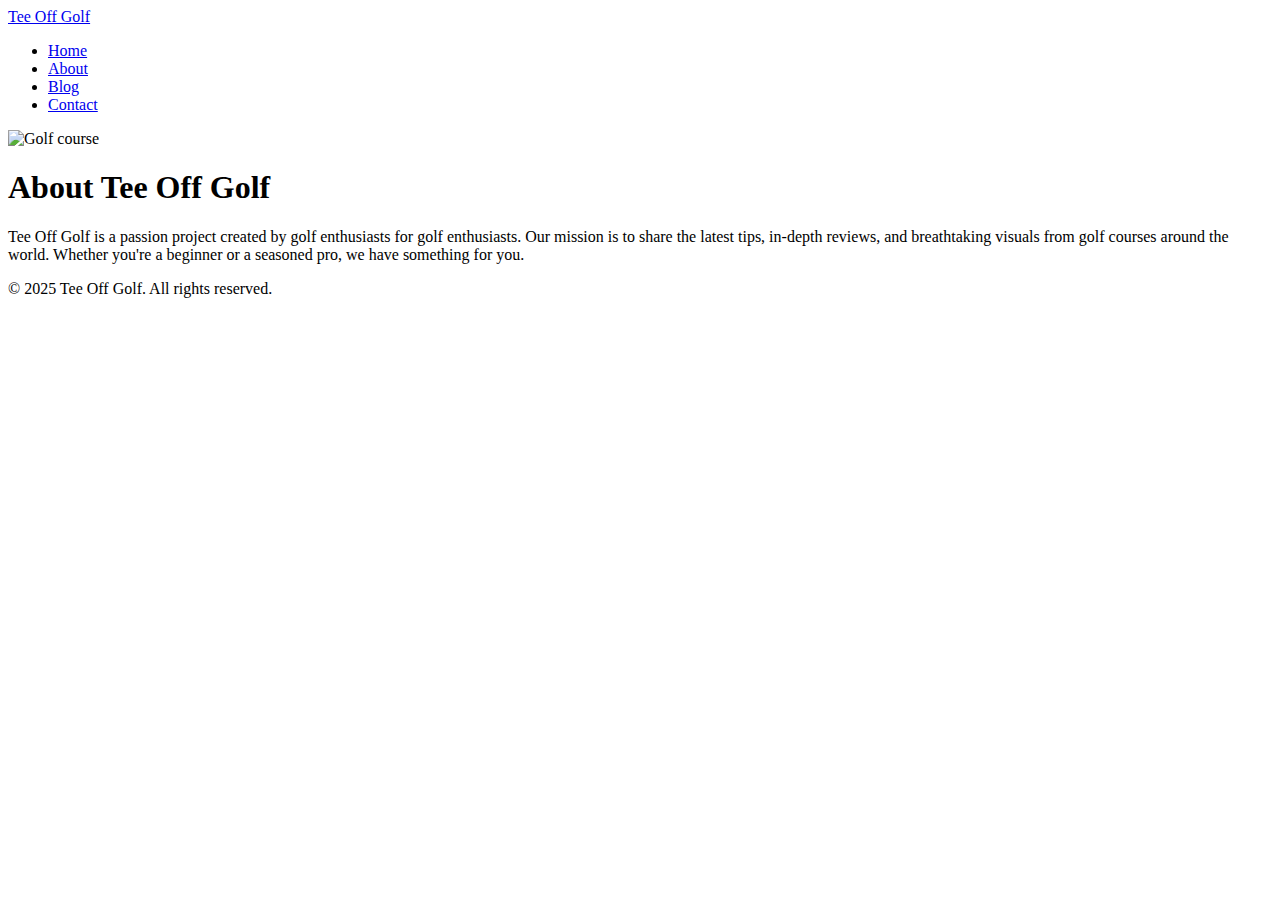
==== commit e5f52f54: "Update about.html" ====
--- a/about.html
+++ b/about.html
@@ -1,69 +1,47 @@
 <!DOCTYPE html>
-<!-- saved from url=(0046)https://builder.hostinger.com/Aq2v9x3O67sDKVae -->
-<html lang="en"><head><meta http-equiv="Content-Type" content="text/html; charset=UTF-8">
-  
-  <link rel="icon" href="https://builder.hostinger.com/assets/ico/favicon-1733497501646.ico">
-  <meta name="viewport" content="width=device-width, initial-scale=1.0, maximum-scale=1">
-  <link href="./about_files/css2" rel="stylesheet">
-  <title>TeeOff Golf: Passionate Golf Blog by a Golf Enthusiast | Hostinger Website Builder</title>
+<html lang="en">
+  <head>
+    <meta charset="UTF-8" />
+    <meta name="viewport" content="width=device-width, initial-scale=1.0" />
+    <title>About - Tee Off Golf</title>
+    <link rel="stylesheet" href="css/styles.css" />
+  </head>
+  <body>
+    <header>
+      <nav class="navbar">
+        <div class="logo">
+          <a href="index.html">Tee Off Golf</a>
+        </div>
+        <ul class="nav-links">
+          <li><a href="index.html">Home</a></li>
+          <li><a href="about.html" class="active">About</a></li>
+          <li><a href="blog.html">Blog</a></li>
+          <li><a href="contact.html">Contact</a></li>
+        </ul>
+      </nav>
+    </header>
 
-  
-  
-<script async="" src="https://www.googletagmanager.com/gtm.js?id=GTM-TJQPBCZ&amp;gtm_auth=UMCBtxpOQiCvhT55zfh-Hw&amp;gtm_preview=env-1&amp;gtm_cookies_win=x"></script><script>window.__DEFAULT_IMPORT_MAP__=[{"tag":"script","src":"https://builder.hostinger.com/assets/js/index-1733497501646.js","type":"module"},{"tag":"link","href":"https://builder.hostinger.com/assets/chunk/vendor-1733497501646.js","rel":"modulepreload"},{"tag":"link","href":"https://builder.hostinger.com/assets/css/index-1733497501646.css","rel":"stylesheet"}]</script>
-<script>(function(){"use strict";const a="4000",i="https://builder-{PR_NUMBER}.dp.hostinger.io",s="preview-import-map.js",o="preview-app",p=()=>{const e=window.location.search,t=new URLSearchParams(e),n={previewApp:"",reset:""};for(const[r,c]of t.entries())n[r]=c;return n},d=()=>{const e=localStorage.getItem(o);if(!e)return;const t=document.createElement("div");t.innerHTML=`Reset preview - ${e}`,t.setAttribute("data-qa","preview-badge"),Object.entries({position:"fixed",bottom:"15px",left:"15px",padding:"0px 4px",fontSize:"10px",fontWeight:"bold",color:"#fff",backgroundColor:"#f00",zIndex:"9999",cursor:"pointer","border-radius":"4px"}).forEach(([r,c])=>{t.style[r]=c}),window.setTimeout(()=>document.body.appendChild(t),500),t.addEventListener("click",()=>{localStorage.removeItem(o),location.reload()})},l=()=>{const e=new URL(window.location.href);e.searchParams.delete("previewApp"),e.searchParams.delete("reset");const t=e.href;window.history.replaceState(null,"",t)},m=e=>e==="local"||/^-?\d+$/.test(e)?e:"",P=()=>{const{previewApp:e,reset:t}=p();t&&localStorage.removeItem(o),e&&localStorage.setItem(o,m(e)),d(),!(!e&&!t)&&l()},E=()=>{const e=localStorage.getItem(o);if(e){if(e==="local")return`http://localhost:${a}`;if(parseInt(e))return i.replace("{PR_NUMBER}",e)}},_={script:e=>{const t=document.createElement("script");return t.src=e.src,t.type=e.type,t.crossOrigin="",t.defer=!0,t},link:e=>{const t=document.createElement("link");return t.rel=e.rel,t.href=e.href,t}},u=async e=>{const t=document.getElementsByTagName("head")[0],n=document.createDocumentFragment();e==null||e.forEach(r=>{const c=_[r.tag],g=c(r);n.appendChild(g)}),t.appendChild(n)},w=e=>new Promise(t=>{if(!e)return t(window.__DEFAULT_IMPORT_MAP__);const n=document.getElementsByTagName("head")[0],r=document.createElement("script");r.src=e,r.crossOrigin="",n.appendChild(r),r.addEventListener("load",()=>t(window.__PREVIEW_IMPORT_MAP__))});(async()=>{P();const e=E(),t=e?`${e}/${s}`:void 0,n=await w(t);u(n)})()})();
-</script><script src="./about_files/index-1733497501646.js" type="module" crossorigin="" defer=""></script><link rel="modulepreload" href="https://builder.hostinger.com/assets/chunk/vendor-1733497501646.js"><link rel="stylesheet" href="./about_files/index-1733497501646.css">
-<script data-el-id="script-gtm">(function(w,d,s,l,i){w[l]=w[l]||[];w[l].push({'gtm.start':
-		new Date().getTime(),event:'gtm.js'});var f=d.getElementsByTagName(s)[0],
-		j=d.createElement(s),dl=l!='dataLayer'?'&l='+l:'';j.async=true;j.src=
-		'https://www.googletagmanager.com/gtm.js?id='+i+dl+ '&gtm_auth=UMCBtxpOQiCvhT55zfh-Hw&gtm_preview=env-1&gtm_cookies_win=x';f.parentNode.insertBefore(j,f);
-		})(window,document,'script','dataLayer','GTM-TJQPBCZ');</script><noscript data-el-id="noscript-gtm"><iframe src="https://www.googletagmanager.com/ns.html?id=GTM-TJQPBCZ&gtm_auth=UMCBtxpOQiCvhT55zfh-Hw&gtm_preview=env-1&gtm_cookies_win=x"
-		height="0" width="0" style="display:none;visibility:hidden"></iframe></noscript><meta name="robots" content="noindex" data-el-id="robots"><link rel="stylesheet" href="./about_files/css2(1)" referrerpolicy="no-referrer" data-el-id="googleapis-font-query"><link rel="stylesheet" href="./about_files/css2(2)" data-el-id="googleapis-popular-font-query"><style data-el-id="custom-fonts">
-	</style></head>
+    <main>
+      <section class="about">
+        <div class="about-image">
+          <img src="images/golf-about.jpg" alt="Golf course" />
+        </div>
+        <div class="about-text">
+          <h1>About Tee Off Golf</h1>
+          <p>
+            Tee Off Golf is a passion project created by golf enthusiasts for golf
+            enthusiasts. Our mission is to share the latest tips, in-depth reviews,
+            and breathtaking visuals from golf courses around the world. Whether
+            you're a beginner or a seasoned pro, we have something for you.
+          </p>
+        </div>
+      </section>
+    </main>
 
-<body>
-  <noscript>
-    <strong>We're sorry but Hostinger Website Builder doesn't work properly without JavaScript enabled.</strong>
-  </noscript>
+    <footer>
+      <p>&copy; 2025 Tee Off Golf. All rights reserved.</p>
+    </footer>
 
-  <style>
-    .initial-loader {
-      position: relative;
-      width: 176px;
-      height: 176px;
-    }
-
-    .initial-loader__wrapper {
-      display: flex;
-      position: fixed;
-      align-items: center;
-      justify-content: center;
-      background-color: #f4f5ff;
-      height: 100%;
-      width: 100vw;
-      inset: 0;
-      z-index: 1;
-      }
-
-    .initial-loader__circle {
-      width: 176px;
-      height: 176px;
-    }
-    
-    .initial-loader__outline {
-      position: absolute;
-      top: 0;
-      left: 0;
-      width: 176px;
-      height: 176px;
-    }
-  </style>
-
-  <div id="app" data-v-app=""><div data-v-b69cefc4="" class="app" data-portal="app" style="--h1-font-size: 64px; --h1-font-style: normal; --h1-font-family: var(--font-primary); --h1-font-weight: 600; --h1-line-height: 1.3; --h1-m-font-size: 40px; --h1-letter-spacing: 0; --h1-text-transform: none; --h1-text-decoration: none; --h2-font-size: 56px; --h2-font-style: normal; --h2-font-family: var(--font-primary); --h2-font-weight: 600; --h2-line-height: 1.3; --h2-m-font-size: 36px; --h2-letter-spacing: 0; --h2-text-transform: none; --h2-text-decoration: none; --h3-font-size: 48px; --h3-font-style: normal; --h3-font-family: var(--font-primary); --h3-font-weight: 600; --h3-line-height: 1.3; --h3-m-font-size: 32px; --h3-letter-spacing: 0; --h3-text-transform: none; --h3-text-decoration: none; --h4-font-size: 40px; --h4-font-style: normal; --h4-font-family: var(--font-primary); --h4-font-weight: 600; --h4-line-height: 1.3; --h4-m-font-size: 24px; --h4-letter-spacing: 0; --h4-text-transform: none; --h4-text-decoration: none; --h5-font-size: 26px; --h5-font-style: normal; --h5-font-family: var(--font-primary); --h5-font-weight: 600; --h5-line-height: 1.3; --h5-m-font-size: 20px; --h5-letter-spacing: 0; --h5-text-transform: none; --h5-text-decoration: none; --h6-font-size: 18px; --h6-font-style: normal; --h6-font-family: var(--font-primary); --h6-font-weight: 600; --h6-line-height: 1.3; --h6-m-font-size: 18px; --h6-letter-spacing: 0; --h6-text-transform: none; --h6-text-decoration: none; --body-font-size: 16px; --body-font-style: normal; --body-font-family: var(--font-secondary); --body-font-weight: 400; --body-line-height: 1.5; --body-m-font-size: 16px; --body-letter-spacing: normal; --body-text-transform: none; --body-text-decoration: none; --font-primary: &#39;Montserrat&#39;, sans-serif; --font-secondary: &#39;Montserrat&#39;, sans-serif; --nav-link-color: #0d141a; --nav-link-font-size: 16px; --nav-link-font-style: normal; --nav-link-color-hover: #0d141a; --nav-link-font-family: var(--font-secondary); --nav-link-font-weight: 400; --nav-link-line-height: 1.5; --nav-link-m-font-size: 16px; --nav-link-letter-spacing: normal; --nav-link-text-transform: none; --nav-link-text-decoration: none; --body-large-font-size: 18px; --body-large-font-style: normal; --body-large-font-family: var(--font-secondary); --body-large-font-weight: 400; --body-large-line-height: 1.5; --body-large-m-font-size: 18px; --body-large-letter-spacing: normal; --body-large-text-transform: none; --body-large-text-decoration: none; --body-small-font-size: 14px; --body-small-font-style: normal; --body-small-font-family: var(--font-secondary); --body-small-font-weight: 500; --body-small-line-height: 1.5; --body-small-m-font-size: 14px; --body-small-letter-spacing: normal; --body-small-text-transform: uppercase; --body-small-text-decoration: none; --grid-button-primary-font-size: 16px; --grid-button-primary-padding-x: 40px; --grid-button-primary-padding-y: 16px; --grid-button-primary-font-color: #ffffff; --grid-button-primary-font-style: normal; --grid-button-primary-font-family: var(--font-secondary); --grid-button-primary-font-weight: 400; --grid-button-primary-line-height: normal; --grid-button-primary-m-font-size: 16px; --grid-button-primary-m-padding-x: 36px; --grid-button-primary-m-padding-y: 14px; --grid-button-primary-box-shadow-x: 0px; --grid-button-primary-box-shadow-y: 0px; --grid-button-primary-border-radius: 999px; --grid-button-primary-letter-spacing: normal; --grid-button-primary-text-transform: none; --grid-button-primary-box-shadow-blur: 0px; --grid-button-primary-text-decoration: none; --grid-button-primary-background-color: rgb(0, 0, 0); --grid-button-primary-box-shadow-color: rgba(0, 0, 0, 0); --grid-button-primary-box-shadow-spread: 0px; --grid-button-primary-box-shadow-x-hover: 0px; --grid-button-primary-box-shadow-y-hover: 0px; --grid-button-primary-transition-duration: 0.2s; --grid-button-primary-box-shadow-blur-hover: 0px; --grid-button-primary-background-color-hover: rgb(29, 30, 32); --grid-button-primary-box-shadow-color-hover: 0px; --grid-button-primary-box-shadow-spread-hover: 0px; --grid-button-primary-transition-timing-function: ease; --grid-button-secondary-font-size: 16px; --grid-button-secondary-padding-x: 40px; --grid-button-secondary-padding-y: 16px; --grid-button-secondary-font-color: rgb(0, 0, 0); --grid-button-secondary-font-style: normal; --grid-button-secondary-font-family: var(--font-secondary); --grid-button-secondary-font-weight: 400; --grid-button-secondary-line-height: normal; --grid-button-secondary-m-font-size: 16px; --grid-button-secondary-m-padding-x: 36px; --grid-button-secondary-m-padding-y: 14px; --grid-button-secondary-box-shadow-x: 0px; --grid-button-secondary-box-shadow-y: 0px; --grid-button-secondary-border-radius: 999px; --grid-button-secondary-letter-spacing: normal; --grid-button-secondary-text-transform: none; --grid-button-secondary-box-shadow-blur: 0px; --grid-button-secondary-text-decoration: none; --grid-button-secondary-background-color: white; --grid-button-secondary-box-shadow-color: rgba(0, 0, 0, 0); --grid-button-secondary-box-shadow-spread: 0px; --grid-button-secondary-box-shadow-x-hover: 0px; --grid-button-secondary-box-shadow-y-hover: 0px; --grid-button-secondary-transition-duration: 0.2s; --grid-button-secondary-box-shadow-blur-hover: 0px; --grid-button-secondary-background-color-hover: rgb(240, 240, 240); --grid-button-secondary-box-shadow-color-hover: 0px; --grid-button-secondary-box-shadow-spread-hover: 0px; --grid-button-secondary-transition-timing-function: ease;"><div data-v-b69cefc4="" class="builder" style="--15bbf220: 0px; --759f76f0: 1vh;"><div class="builder__header"><div data-v-712dc634="" class="builder-header" data-qa="builder-header-main"><div data-v-712dc634="" class="builder-header__items"><div data-v-14745b43="" data-v-712dc634="" class="settings-button" data-qa="settings-button"><button data-v-531e56ea="" data-v-14745b43="" class="hostinger-button hostinger-button-md hostinger-button-plain hostinger-button-plain--primary settings-button__button" type="button" href="" data-qa="builder-sidebar-btn-back"><div data-v-531e56ea="" class="hostinger-button__text"><div data-v-14745b43="" class="settings-button__toggle">Website Builder <span data-v-2110246a="" data-v-14745b43="" class="icon material-symbols-rounded settings-button__toggle-icon" data-qa="icon-expand_more" style="--37637554: 0deg; --7a38e87c: 24px; --7a44bd78: 0; --64bfb938: 24; --cd293faa: var(--color-undefined);">expand_more</span></div></div></button><!----><!----></div><div data-v-712dc634="" class="builder-header__separator"></div></div><div data-v-712dc634="" class="builder-header__items builder-header__items--right"><!----><div data-v-712dc634="" class="builder-header__controls"><div data-v-ed4d5cab="" data-v-712dc634="" class="screen-toggle button-group"><button data-v-531e56ea="" data-v-ed4d5cab="" class="hostinger-button hostinger-button-md hostinger-button-plain hostinger-button-plain--primary screen-toggle__button screen-toggle__button--active" type="button" href="" title="Switch view" data-popper-reference="builder-header-btn-switchview" data-qa="builder-header-btn-switchview"><span data-v-2110246a="" data-v-ed4d5cab="" class="icon material-symbols-rounded" data-qa="icon-laptop_windows" style="--37637554: 0deg; --7a38e87c: 24px; --7a44bd78: 0; --64bfb938: 24; --cd293faa: var(--color-undefined);">laptop_windows</span><!----></button><button data-v-531e56ea="" data-v-ed4d5cab="" class="hostinger-button hostinger-button-md hostinger-button-plain hostinger-button-plain--primary screen-toggle__button" type="button" href="" data-popper-reference="builder-header-btn-switchview"><span data-v-2110246a="" data-v-ed4d5cab="" class="icon material-symbols-rounded" data-qa="icon-smartphone" style="--37637554: 0deg; --7a38e87c: 24px; --7a44bd78: 0; --64bfb938: 24; --cd293faa: var(--color-undefined);">smartphone</span><!----></button></div><div data-v-712dc634="" class="builder-header__separator"></div><div data-v-05615f06="" data-v-712dc634="" class="button-group"><button data-v-531e56ea="" data-v-05615f06="" class="hostinger-button hostinger-button-md hostinger-button-plain hostinger-button-plain--primary margin-x-4" disabled="" type="button" href="" title="Undo" data-qa="builderheader-menuitem-undo"><span data-v-2110246a="" data-v-05615f06="" class="icon material-symbols-rounded" data-qa="icon-undo" style="--37637554: 0deg; --7a38e87c: 24px; --7a44bd78: 0; --64bfb938: 24; --cd293faa: var(--color-undefined);">undo</span><!----></button><button data-v-531e56ea="" data-v-05615f06="" class="hostinger-button hostinger-button-md hostinger-button-plain hostinger-button-plain--primary margin-x-4" disabled="" type="button" href="" title="Redo" data-qa="builderheader-menuitem-redo"><span data-v-2110246a="" data-v-05615f06="" class="icon material-symbols-rounded" data-qa="icon-redo" style="--37637554: 0deg; --7a38e87c: 24px; --7a44bd78: 0; --64bfb938: 24; --cd293faa: var(--color-undefined);">redo</span><!----></button></div><!----><div data-v-712dc634="" class="builder-header__separator"></div><div data-v-021938a5="" data-v-712dc634="" class="save-button" style="--7263026e: 60px;"><button data-v-531e56ea="" data-v-021938a5="" class="hostinger-button hostinger-button-md hostinger-button-plain hostinger-button-plain--primary" type="button" href="" data-qa="builder-header-btn-save"><div data-v-531e56ea="" class="hostinger-button__text">Save</div></button><!----></div></div><!----><div data-v-712dc634="" class="builder-header__separator"></div><button data-v-531e56ea="" data-v-627e206b="" class="hostinger-button hostinger-button-md hostinger-button-plain hostinger-button-plain--primary preview-button preview-button--text-only" type="button" href="" data-qa="builder-header-btn-preview"><div data-v-531e56ea="" class="hostinger-button__text">Preview</div></button><button data-v-531e56ea="" data-v-627e206b="" class="hostinger-button hostinger-button-md hostinger-button-plain hostinger-button-plain--primary preview-button preview-button--icon-only" type="button" href="" data-qa="builder-header-btn-preview-mobile"><span data-v-2110246a="" data-v-627e206b="" class="icon material-symbols-rounded" data-qa="icon-visibility" style="--37637554: 0deg; --7a38e87c: 24px; --7a44bd78: 0; --64bfb938: 24; --cd293faa: var(--color-undefined);">visibility</span><!----></button></div><div data-v-712dc634="" class="builder-header__separator"></div><div data-v-3108ea58="" data-v-712dc634="" class="private-mode"><button data-v-531e56ea="" data-v-3108ea58="" class="hostinger-button hostinger-button-md hostinger-button-plain hostinger-button-plain--primary private-mode__popup-button" type="button" href="" data-qa="builder-header-btn-privatemode-popup-toggle"><span data-v-2110246a="" data-v-3108ea58="" class="icon material-symbols-rounded" data-qa="icon-public" style="--37637554: 0deg; --7a38e87c: 24px; --7a44bd78: 0; --64bfb938: 24; --cd293faa: var(--color-undefined);">public</span><!----></button><!----></div><div data-v-8d8417d0="" data-v-712dc634="" class="publish"><button data-v-531e56ea="" data-v-8d8417d0="" class="hostinger-button hostinger-button-md hostinger-button-contained hostinger-button-contained--primary publish__button" type="button" href="" data-popper-reference="builder-header-btn-publishsite" data-qa="builder-header-btn-publishsite"><div data-v-531e56ea="" class="hostinger-button__text"><div data-v-4528b4b9="" data-v-8d8417d0="" class="publish-button-content" data-qa="builder-header-text-publishsite"><span data-v-4528b4b9="">Go live</span></div></div></button><!----></div></div><!----></div><div class="builder__bottom"><div data-v-8c5db73c="" class="sidebar" data-qa="builder-sidebar"><div data-v-8c5db73c="" class="sidebar__desktop"><div data-v-947bdd9d="" data-v-8c5db73c="" class="sidebar-controls"><div data-v-947bdd9d="" class="sidebar-controls__actions"><div data-v-947bdd9d="" class="action sidebar-controls__gamification-button"><div data-v-f837a372="" class="tooltip" style="--f2939ae4: 0px;"><div data-v-f837a372="" class="trigger"><button data-v-531e56ea="" data-v-ef23e2ac="" class="hostinger-button hostinger-button-md hostinger-button-plain hostinger-button-plain--primary hostinger-button--icon-left action__button" type="button" href="" title="Site setup checklist" data-selector="data-drawer-trigger" data-qa="builder-sidebar-btn-sitesetupchecklist"><div data-v-8eb5d3ad="" data-v-947bdd9d="" class="circular-progress-bar-wrapper sidebar-controls__progress-bar" style="--7b6a241e: 24px; --4d3aeb98: 8px; --ed63da16: 4px; --34d3997c: 28.57142857142857; --7b2effa2: 0.7;"><div data-v-8eb5d3ad=""><div data-v-8eb5d3ad="" class="circular-progress-bar"><span data-v-8eb5d3ad="" class="circular-progress-bar__content"><span data-v-2110246a="" data-v-947bdd9d="" class="icon material-symbols-rounded" data-qa="icon-checklist" style="--37637554: 0deg; --7a38e87c: 16px; --7a44bd78: 0; --64bfb938: 16; --cd293faa: var(--color-undefined);">checklist</span></span><div data-v-8eb5d3ad="" class="circular-progress-bar__center-mask"></div></div></div></div><!----><div data-v-531e56ea="" class="hostinger-button__text"><p data-v-ef23e2ac="" class="action__button-title">Site setup checklist</p></div></button></div><!----></div></div><!----><div data-v-947bdd9d="" class="action"><div data-v-f837a372="" class="tooltip" style="--f2939ae4: 0px;"><div data-v-f837a372="" class="trigger"><button data-v-531e56ea="" data-v-ef23e2ac="" class="hostinger-button hostinger-button-md hostinger-button-plain hostinger-button-plain--primary hostinger-button--icon-left action__button" type="button" href="" title="Add element" data-selector="data-drawer-trigger" data-qa="builder-sidebar-btn-addelement"><span data-v-2110246a="" data-v-ef23e2ac="" class="icon material-symbols-rounded" data-qa="icon-add_circle" style="color: inherit; --37637554: 0deg; --7a38e87c: 24px; --7a44bd78: 0; --64bfb938: 24; --cd293faa: var(--color-undefined);">add_circle</span><div data-v-531e56ea="" class="hostinger-button__text"><p data-v-ef23e2ac="" class="action__button-title">Add element</p></div></button></div><!----></div></div><!----><div data-v-947bdd9d="" class="action"><div data-v-f837a372="" class="tooltip" style="--f2939ae4: 0px;"><div data-v-f837a372="" class="trigger"><button data-v-531e56ea="" data-v-ef23e2ac="" class="hostinger-button hostinger-button-md hostinger-button-plain hostinger-button-plain--primary hostinger-button--icon-left action__button" type="button" href="" title="Pages and navigation" data-selector="data-drawer-trigger" data-qa="builder-sidebar-btn-pagesandnavigation"><span data-v-2110246a="" data-v-ef23e2ac="" class="icon material-symbols-rounded" data-qa="icon-layers" style="color: inherit; --37637554: 0deg; --7a38e87c: 24px; --7a44bd78: 0; --64bfb938: 24; --cd293faa: var(--color-undefined);">layers</span><div data-v-531e56ea="" class="hostinger-button__text"><p data-v-ef23e2ac="" class="action__button-title">Pages and navigation</p></div></button></div><!----></div></div><div data-v-947bdd9d="" class="action"><div data-v-f837a372="" class="tooltip" style="--f2939ae4: 0px;"><div data-v-f837a372="" class="trigger"><button data-v-531e56ea="" data-v-ef23e2ac="" class="hostinger-button hostinger-button-md hostinger-button-plain hostinger-button-plain--primary hostinger-button--icon-left action__button" type="button" href="" title="Website styles" data-selector="data-drawer-trigger" data-qa="builder-sidebar-btn-websitestyles"><svg data-v-2110246a="" data-v-ef23e2ac="" class="icon icon__dimensions" viewBox="0 0 60 55" data-qa="icon-sidebar-styles" style="color: inherit; --37637554: 0deg; --7a38e87c: 24px; --7a44bd78: 0; --64bfb938: 24; --cd293faa: var(--color-undefined);"><use data-v-2110246a="" href="https://builder.hostinger.com/assets/spritemap.2b19d792.svg#icon-sidebar-styles"></use></svg><div data-v-531e56ea="" class="hostinger-button__text"><p data-v-ef23e2ac="" class="action__button-title">Website styles</p></div></button></div><!----></div></div><div data-v-947bdd9d="" class="action"><div data-v-f837a372="" class="tooltip" style="--f2939ae4: 0px;"><div data-v-f837a372="" class="trigger"><button data-v-531e56ea="" data-v-ef23e2ac="" data-v-cd6f7419="" class="hostinger-button hostinger-button-md hostinger-button-plain hostinger-button-plain--primary hostinger-button--icon-left action__button" type="button" href="" title="AI tools" data-selector="data-drawer-trigger" data-qa="builder-sidebar-btn-aitools"><span data-v-2110246a="" data-v-ef23e2ac="" class="icon material-symbols-rounded" data-qa="icon-auto_awesome" style="color: inherit; --37637554: 0deg; --7a38e87c: 24px; --7a44bd78: 0; --64bfb938: 24; --cd293faa: var(--color-undefined);">auto_awesome</span><div data-v-531e56ea="" class="hostinger-button__text"><p data-v-ef23e2ac="" class="action__button-title">AI tools</p></div></button><!----><!----><!----></div><!----></div></div><hr data-v-9b4a195a="" data-v-947bdd9d="" class="separator separator separator--with-margin"><div data-v-947bdd9d="" class="action"><div data-v-f837a372="" class="tooltip" style="--f2939ae4: 0px;"><div data-v-f837a372="" class="trigger"><button data-v-531e56ea="" data-v-ef23e2ac="" class="hostinger-button hostinger-button-md hostinger-button-plain hostinger-button-plain--primary hostinger-button--icon-left action__button" type="button" href="" title="Blog" data-selector="data-drawer-trigger" data-qa="builder-sidebar-btn-blog"><span data-v-2110246a="" data-v-ef23e2ac="" class="icon material-symbols-rounded" data-qa="icon-checkbook" style="color: inherit; --37637554: 0deg; --7a38e87c: 24px; --7a44bd78: 0; --64bfb938: 24; --cd293faa: var(--color-undefined);">checkbook</span><div data-v-531e56ea="" class="hostinger-button__text"><p data-v-ef23e2ac="" class="action__button-title">Blog</p></div></button></div><!----></div></div><div data-v-947bdd9d="" class="action"><div data-v-f837a372="" class="tooltip" style="--f2939ae4: 0px;"><div data-v-f837a372="" class="trigger"><button data-v-531e56ea="" data-v-ef23e2ac="" class="hostinger-button hostinger-button-md hostinger-button-plain hostinger-button-plain--primary hostinger-button--icon-left action__button" type="button" href="" title="Online store" data-selector="data-drawer-trigger" data-qa="builder-sidebar-btn-onlinestore"><span data-v-2110246a="" data-v-ef23e2ac="" class="icon material-symbols-rounded" data-qa="icon-shopping_cart" style="color: inherit; --37637554: 0deg; --7a38e87c: 24px; --7a44bd78: 0; --64bfb938: 24; --cd293faa: var(--color-undefined);">shopping_cart</span><div data-v-531e56ea="" class="hostinger-button__text"><p data-v-ef23e2ac="" class="action__button-title">Online store</p></div></button></div><!----></div></div><!----><!----><!----><!----><!----><div data-v-947bdd9d="" class="action"><div data-v-f837a372="" class="tooltip" style="--f2939ae4: 0px;"><div data-v-f837a372="" class="trigger"><button data-v-531e56ea="" data-v-ef23e2ac="" data-v-a7395f3a="" class="hostinger-button hostinger-button-md hostinger-button-plain hostinger-button-plain--primary hostinger-button--icon-left action__button" type="button" href="" title="More settings" data-selector="data-drawer-trigger" data-qa="builder-header-btn-settings"><span data-v-2110246a="" data-v-ef23e2ac="" class="icon material-symbols-rounded" data-qa="icon-more_horiz" style="color: inherit; --37637554: 0deg; --7a38e87c: 24px; --7a44bd78: 0; --64bfb938: 24; --cd293faa: var(--color-undefined);">more_horiz</span><div data-v-531e56ea="" class="hostinger-button__text"><p data-v-ef23e2ac="" class="action__button-title">More settings</p></div></button><!----></div><!----></div></div><!----><!----></div><div data-v-947bdd9d=""><!----><div data-v-947bdd9d="" class="action"><div data-v-f837a372="" class="tooltip" style="--f2939ae4: 0px;"><div data-v-f837a372="" class="trigger"><button data-v-531e56ea="" data-v-ef23e2ac="" data-v-a636d6f6="" class="hostinger-button hostinger-button-md hostinger-button-plain hostinger-button-plain--primary hostinger-button--icon-left action__button" type="button" href="" title="Feedback" data-selector="data-drawer-trigger" data-trigger-reference="builder-sidebar-btn-feedback" data-qa="builder-sidebar-btn-feedback"><svg data-v-2110246a="" data-v-ef23e2ac="" class="icon icon__dimensions" viewBox="0 0 60 55" data-qa="icon-sidebar-feedback" style="color: inherit; --37637554: 0deg; --7a38e87c: 24px; --7a44bd78: 0; --64bfb938: 24; --cd293faa: var(--color-undefined);"><use data-v-2110246a="" href="https://builder.hostinger.com/assets/spritemap.2b19d792.svg#icon-sidebar-feedback"></use></svg><div data-v-531e56ea="" class="hostinger-button__text"><p data-v-ef23e2ac="" class="action__button-title">Feedback</p></div></button><!----></div><!----></div></div></div></div></div></div><span class="builder__content"><div data-v-a7dc4af7="" class="builder-root" style="--a462766e: undefined;"><div data-v-a7dc4af7="" class="builder-root__main"><!----><div data-v-22aef05d="" data-v-a7dc4af7="" class="mobile-frame builder-root__preview-wrapper" style="--34f55531: 360px;"><div data-v-0ad0bb3a="" data-v-a7dc4af7="" data-portal="builder-preview" class="preview"><main data-v-0ad0bb3a="" class="preview__content" data-qa="aibuilder-preview-content"><!----><div data-v-0ad0bb3a="" class="top-blocks"><div data-v-f805c0e5="" data-v-0ad0bb3a="" class="add-sticky-bar"><button data-v-531e56ea="" data-v-f805c0e5="" class="hostinger-button hostinger-button-sm hostinger-button-contained hostinger-button-contained--add-block hostinger-button--icon-left add-sticky-bar__button" type="button" href="" aria-label="GG" data-qa="builder-btn-addtickybar"><span data-v-2110246a="" data-v-f805c0e5="" class="icon material-symbols-rounded" data-qa="icon-add" style="--37637554: 0deg; --7a38e87c: 20px; --7a44bd78: 0; --64bfb938: 20; --cd293faa: var(--color-undefined);">add</span><div data-v-531e56ea="" class="hostinger-button__text"> Add sticky bar </div></button></div><!----><div data-v-868e9fa8="" data-v-0ad0bb3a="" class="block-header-provider-builder"><header data-v-08e95abb="" data-v-868e9fa8="" class="block-header" id="header" backgroundcolorcontrast="rgb(224, 224, 224)" height="84" style="--text-font-weight: 400; --nav-link-text-color: #0d141a; --nav-link-text-color-hover: #0d141a; --header-height-mobile: 90px; --width: 1240px; --padding-top: 30px; --padding: 30px 16px 30px 16px; --padding-right: 16px; --padding-bottom: 30px; --padding-left: 16px; --m-padding-top: 24px; --m-padding: 24px 16px 24px 16px; --m-padding-right: 16px; --m-padding-bottom: 24px; --m-padding-left: 16px; --logo-width: 136.206px; --cartIconSize: 24px; --link-spacing: 32px; --m-logo-width: 136.206px; --m-link-spacing: 20px; --element-spacing: 32px; --contrastBackgroundColor: rgb(224, 224, 224); --background-color: #ffffff;"><div data-v-08e95abb="" class="background" style="--background-color: #ffffff;"></div><div data-v-2f044965="" class="block-header-layout-desktop block-header-layout-desktop--desktop-1" style="--627588a4: min-content auto; --7d9c8432: 0px;"><a data-v-7d84e8d8="" data-v-08e95abb="" class="block-header-logo block-header__logo" href="https://builder.hostinger.com/Aq2v9x3O67sDKVae" style="--12ae7940: 136.206px; --2951b4ed: 17.526px; --31149d1f: 136.206px; --509fe624: 17.526px;"><img data-v-7d84e8d8="" class="block-header-logo__image" src="./about_files/ai-logo-YbNvj6QWQNt5v900.svg" alt="TeeOff Golf logo" data-qa="builder-siteheader-img-logo"></a><nav data-v-08e95abb="" class="block-header__nav"><ul data-v-08e95abb="" class="block-header__nav-links" data-qa="builder-siteheader-emptyspace"><li data-v-6773ab13="" data-v-08e95abb="" class="block-header-item"><label data-v-6773ab13="" class="block-header-item__label"><!----><div data-v-84d48778="" data-v-6773ab13="" class="item-content-wrapper block-header-item__item" aria-haspopup="false" data-qa="navigation-item-home"><a data-v-84d48778="" class="item-content" href="https://builder.hostinger.com/" data-qa="navigationblock-page-home">Home</a><!----></div><!----></label></li><li data-v-6773ab13="" data-v-08e95abb="" class="block-header-item"><label data-v-6773ab13="" class="block-header-item__label"><!----><div data-v-84d48778="" data-v-6773ab13="" class="item-content-wrapper block-header-item__item" aria-haspopup="false" data-qa="navigation-item-blog"><a data-v-84d48778="" class="item-content" href="https://builder.hostinger.com/blog" data-qa="navigationblock-page-blog">Blog</a><!----></div><!----></label></li><li data-v-6773ab13="" data-v-08e95abb="" class="block-header-item"><label data-v-6773ab13="" class="block-header-item__label"><!----><div data-v-84d48778="" data-v-6773ab13="" class="item-content-wrapper item-content-wrapper--active block-header-item__item" aria-haspopup="false" data-qa="navigation-item-about"><a data-v-84d48778="" class="item-content" href="https://builder.hostinger.com/about" data-qa="navigationblock-page-active-about">About</a><!----></div><!----></label></li></ul></nav></div><div data-v-2f044965="" class="block-header-layout-mobile block-header-layout-mobile--mobile-1" style="--627588a4: min-content auto; --7d9c8432: 0px;"><a data-v-7d84e8d8="" data-v-08e95abb="" class="block-header-logo block-header__logo" href="https://builder.hostinger.com/Aq2v9x3O67sDKVae" style="--12ae7940: 136.206px; --2951b4ed: 17.526px; --31149d1f: 136.206px; --509fe624: 17.526px;"><img data-v-7d84e8d8="" class="block-header-logo__image" src="./about_files/ai-logo-YbNvj6QWQNt5v900.svg" alt="TeeOff Golf logo" data-qa="builder-siteheader-img-logo"></a><button data-v-ccf9b649="" data-v-08e95abb="" type="button" class="burger block-header__hamburger-menu" title="Menu" data-qa="builder-siteheader-btn-hamburger" style="--165ebbac: var(--nav-link-text-color);"><span data-v-ccf9b649="" class="burger__bun"></span><span data-v-ccf9b649="" class="burger__meat"></span><span data-v-ccf9b649="" class="burger__bun"></span></button><div data-v-2f044965="" class="block-header-layout-mobile__dropdown block-header-layout-mobile__dropdown--link-align-right"><nav data-v-08e95abb="" class="block-header__nav"><ul data-v-08e95abb="" class="block-header__nav-links" data-qa="builder-siteheader-emptyspace"><li data-v-6773ab13="" data-v-08e95abb="" class="block-header-item"><label data-v-6773ab13="" class="block-header-item__label"><!----><div data-v-84d48778="" data-v-6773ab13="" class="item-content-wrapper block-header-item__item" aria-haspopup="false" data-qa="navigation-item-home"><a data-v-84d48778="" class="item-content" href="https://builder.hostinger.com/" data-qa="navigationblock-page-home">Home</a><!----></div><!----></label></li><li data-v-6773ab13="" data-v-08e95abb="" class="block-header-item"><label data-v-6773ab13="" class="block-header-item__label"><!----><div data-v-84d48778="" data-v-6773ab13="" class="item-content-wrapper block-header-item__item" aria-haspopup="false" data-qa="navigation-item-blog"><a data-v-84d48778="" class="item-content" href="https://builder.hostinger.com/blog" data-qa="navigationblock-page-blog">Blog</a><!----></div><!----></label></li><li data-v-6773ab13="" data-v-08e95abb="" class="block-header-item"><label data-v-6773ab13="" class="block-header-item__label"><!----><div data-v-84d48778="" data-v-6773ab13="" class="item-content-wrapper item-content-wrapper--active block-header-item__item" aria-haspopup="false" data-qa="navigation-item-about"><a data-v-84d48778="" class="item-content" href="https://builder.hostinger.com/about" data-qa="navigationblock-page-active-about">About</a><!----></div><!----></label></li></ul></nav></div></div></header><div data-v-a30a8883="" data-v-868e9fa8="" class="block-controls block-controls--hovered" data-qa="builder-section-navigation" style="--5e3ab6b6: 0px;"><div data-v-5d0f813f="" data-v-a30a8883="" class="add-block-button block-controls__add-block" data-qa="block-controls-add-block"><div data-v-5d0f813f="" class="add-block-button__onboarding"><button data-v-531e56ea="" data-v-5d0f813f="" class="hostinger-button hostinger-button-md hostinger-button-contained hostinger-button-contained--add-block hostinger-button--icon-left add-block-button__button" type="button" href="" aria-label="Add section" data-qa="builder-btn-addsection"><span data-v-2110246a="" data-v-5d0f813f="" class="icon material-symbols-rounded" data-qa="icon-add" style="--37637554: 0deg; --7a38e87c: 24px; --7a44bd78: 0; --64bfb938: 24; --cd293faa: var(--color-undefined);">add</span><div data-v-531e56ea="" class="hostinger-button__text"> Add section</div></button><!----></div></div><div data-v-a30a8883="" class="block-controls__selection" data-qa="block-selection-overlay"><div data-v-74578dd3="" data-v-a30a8883="" class="grid-ghost grid-ghost--use-border grid-ghost--hovered" style="--18158181: var(--color-azure-dark); --b44cab2e: 0/0/0/0;"><div data-v-74578dd3="" class="grid-ghost__overlay grid-ghost__overlay--no-overflow"><div data-v-9677786d="" data-v-a2761e90="" data-v-74578dd3="" class="pill text-body-2 overlay-pill" style="--text-color: var(--color-light); --background-color: var(--color-azure-dark); --vertical-padding: 4px;"><div data-v-9677786d="" class="pill__text"> Header</div><!----></div><!----></div></div></div><div data-v-a30a8883="" class="block-controls__resize-handle-container"><div data-v-f837a372="" data-v-a30a8883="" class="tooltip" style="--f2939ae4: 0px;"><div data-v-f837a372="" class="trigger"></div><!----></div></div></div><!----></div></div><!----><div data-v-0ad0bb3a="" class="blocks"><section data-v-2d5015f9="" data-v-0ad0bb3a="" class="block" data-block-id="ai-y0p9sJ" data-qa="builder-section-0" style="--block-padding-top: 16px; --block-padding: 16px 0 16px 0; --block-padding-right: 0; --block-padding-bottom: 16px; --block-padding-left: 0; --m-block-padding: 16px; --19b5c2c8: fit-content;"><div data-v-2d5015f9="" class="block-background block-background--fixed block__background transition-with-bg" style="--2acd084c: #ffffff; --6a072896: 85%; --6bbc0135: 85%; --c01d2be2: 15%; --e8e6c9f8: false;"><!----><!----><!----></div><!----><div data-v-580edf81="" class="block-layout-container"><div data-v-580edf81="" class="block-layout block-layout--layout block-layout" data-block-ref="ai-y0p9sJ" style="--m-grid-template-rows: 40px 83px 37px 23px 19px 144px 37px 23px 19px 144px 53px 240px 40px; --t-grid-template-rows: 40px 83px 37px 23px 19px 144px 37px 23px 19px 144px 53px 240px 1fr; --small-desktop-grid-template-rows: 80px 62px 42px 23px 17px 72px 64px 424px 85px; --grid-template-rows: 80px 62px 42px 23px 17px 72px 64px 424px 1fr; --m-grid-template-columns: 328px; --grid-template-columns: 503px 115px 503px 103px; --m-block-min-height: auto; --t-block-min-height: 902px; --small-desktop-block-min-height: auto; --block-min-height: 869px; --c467b54c: 1224px; --2c660f9c: 360px; --6ced7b1e: 0 16px; --1f9bbfe2: 0 16px;"><!----><!----><!----><div data-v-02fdc01e="" data-v-580edf81="" class="drag-box" data-element-ref="ai-y0p9sJ-drag-box" style="display: none; --0cc6db7c: undefinedpx; --7a17487c: undefinedpx; --33ff2fb3: undefinedpx; --70b9b9bc: undefinedpx;"></div><div data-v-159c6e2d="" data-v-580edf81="" class="layout-element layout-element--layout layout-element block-layout__element" data-element-id="ai-OTKx2H" data-qa="gridtextbox:ai-otkx2h" style="--text: left; --align: flex-start; --justify: flex-start; --m-element-margin: 0 0 16px 0; --z-index: 1; --grid-row: 2/3; --grid-column: 1/5; --m-grid-row: 2/3; --m-grid-column: 1/2;"><!----><div class="text-box notranslate layout-element__component layout-element__component--GridTextBox" data-element-ref="ai-OTKx2H" data-qa="builder-gridelement-gridtextbox" style="--e4116cd0: break-spaces; --dc01974c: break-spaces;"><div data-v-ed7af900=""><div data-v-ed7af900="" class="pointer-events-none"><h3 dir="auto" style="">Welcome to TeeOff Golf!</h3></div><!----></div></div><!----><!----><div data-v-159c6e2d="" class="layout-element__slot"><!----><div data-v-9677786d="" data-v-a2761e90="" data-v-580edf81="" class="pill text-body-2 overlay-pill block-layout__element-pill" style="--text-color: var(--color-light); --background-color: var(--color-azure-dark); --vertical-padding: 4px;"><div data-v-9677786d="" class="pill__text"> Text</div><!----></div><div data-v-42db7643="" data-v-580edf81="" class="overlay-outline" style="--outline-style: solid; --outline-color: var(--color-azure);"></div><!----></div></div><div data-v-159c6e2d="" data-v-580edf81="" class="layout-element layout-element--layout layout-element block-layout__element" data-element-id="ai-YE2wEW" data-qa="gridtextbox:ai-ye2wew" style="--text: left; --align: flex-start; --justify: flex-start; --m-element-margin: 0 0 16px 0; --z-index: 2; --grid-row: 6/7; --grid-column: 1/2; --m-grid-row: 6/7; --m-grid-column: 1/2;"><!----><div class="text-box notranslate layout-element__component layout-element__component--GridTextBox" data-element-ref="ai-YE2wEW" data-qa="builder-gridelement-gridtextbox" style="--e4116cd0: break-spaces; --dc01974c: break-spaces;"><div data-v-ed7af900=""><div data-v-ed7af900="" class="pointer-events-none"><p dir="auto" style="color: rgb(86, 88, 94)" class="body">TeeOff Golf is my passion project, where I share my love for golf. As a solo enthusiast, I aim to connect with fellow golfers and provide insights on this amazing sport.</p></div><!----></div></div><!----><!----><div data-v-159c6e2d="" class="layout-element__slot"><!----><div data-v-9677786d="" data-v-a2761e90="" data-v-580edf81="" class="pill text-body-2 overlay-pill block-layout__element-pill" style="--text-color: var(--color-light); --background-color: var(--color-azure-dark); --vertical-padding: 4px;"><div data-v-9677786d="" class="pill__text"> Text</div><!----></div><div data-v-42db7643="" data-v-580edf81="" class="overlay-outline" style="--outline-style: solid; --outline-color: var(--color-azure);"></div><!----></div></div><div data-v-159c6e2d="" data-v-580edf81="" class="layout-element layout-element--layout layout-element block-layout__element" data-element-id="ai-qNTmZJ" data-qa="gridimage:ai-qntmzj" style="--align: center; --justify: center; --m-element-margin: 0 0 16px 0; --z-index: 3; --grid-row: 8/9; --grid-column: 1/5; --m-grid-row: 12/13; --m-grid-column: 1/2;"><!----><div data-v-585f264b="" data-v-61703d23="" title="A brightly lit sign displaying the word &#39;GOLF&#39; in large, green letters. The background is dark, suggesting the photo was taken at night." class="image image--grid loaded image layout-element__component layout-element__component--GridImage" data-selector="data-image" data-animation-role="image" data-element-ref="ai-qNTmZJ" style="--e850387c: 20px; --27d941ce: 100%; --1214e07c: 100%; --f5ac7700: 20px; --96f62728: 100%; --57d4fd89: auto;"><img data-v-585f264b="" alt="A brightly lit sign displaying the word &#39;GOLF&#39; in large, green letters. The background is dark, suggesting the photo was taken at night." src="./about_files/photo-1662196992613-fc005f1f1869" height="0" width="0" loading="eager" class="image__image" data-qa="builder-gridelement-gridimage"></div><!----><!----><!----><div data-v-159c6e2d="" class="layout-element__slot"><!----><div data-v-9677786d="" data-v-a2761e90="" data-v-580edf81="" class="pill text-body-2 overlay-pill block-layout__element-pill" style="--text-color: var(--color-light); --background-color: var(--color-azure-dark); --vertical-padding: 4px;"><div data-v-9677786d="" class="pill__text"> Image</div><!----></div><div data-v-42db7643="" data-v-580edf81="" class="overlay-outline" style="--outline-style: solid; --outline-color: var(--color-azure);"></div><!----></div></div><div data-v-159c6e2d="" data-v-580edf81="" class="layout-element layout-element--layout layout-element block-layout__element" data-element-id="ai-HcZ7WY" data-qa="gridtextbox:ai-hcz7wy" style="--text: left; --align: flex-start; --justify: flex-start; --m-element-margin: 0 0 16px 0; --z-index: 4; --grid-row: 4/5; --grid-column: 1/2; --m-grid-row: 4/5; --m-grid-column: 1/2;"><!----><div class="text-box notranslate layout-element__component layout-element__component--GridTextBox" data-element-ref="ai-HcZ7WY" data-qa="builder-gridelement-gridtextbox" style="--e4116cd0: break-spaces; --dc01974c: break-spaces;"><div data-v-ed7af900=""><div data-v-ed7af900="" class="pointer-events-none"><h6 dir="auto" style="color: #0d141a"><strong>My Golfing Journey</strong></h6></div><!----></div></div><!----><!----><div data-v-159c6e2d="" class="layout-element__slot"><!----><div data-v-9677786d="" data-v-a2761e90="" data-v-580edf81="" class="pill text-body-2 overlay-pill block-layout__element-pill" style="--text-color: var(--color-light); --background-color: var(--color-azure-dark); --vertical-padding: 4px;"><div data-v-9677786d="" class="pill__text"> Text</div><!----></div><div data-v-42db7643="" data-v-580edf81="" class="overlay-outline" style="--outline-style: solid; --outline-color: var(--color-azure);"></div><!----></div></div><div data-v-159c6e2d="" data-v-580edf81="" class="layout-element layout-element--layout layout-element block-layout__element" data-element-id="ai-nptxKb" data-qa="gridtextbox:ai-nptxkb" style="--text: left; --align: flex-start; --justify: flex-start; --m-element-margin: 0 0 16px 0; --z-index: 5; --grid-row: 4/5; --grid-column: 3/4; --m-grid-row: 8/9; --m-grid-column: 1/2;"><!----><div class="text-box notranslate layout-element__component layout-element__component--GridTextBox" data-element-ref="ai-nptxKb" data-qa="builder-gridelement-gridtextbox" style="--e4116cd0: break-spaces; --dc01974c: break-spaces;"><div data-v-ed7af900=""><div data-v-ed7af900="" class="pointer-events-none"><h6 dir="auto" style="color: #0d141a"><strong>Passion for Golf</strong></h6></div><!----></div></div><!----><!----><div data-v-159c6e2d="" class="layout-element__slot"><!----><div data-v-9677786d="" data-v-a2761e90="" data-v-580edf81="" class="pill text-body-2 overlay-pill block-layout__element-pill" style="--text-color: var(--color-light); --background-color: var(--color-azure-dark); --vertical-padding: 4px;"><div data-v-9677786d="" class="pill__text"> Text</div><!----></div><div data-v-42db7643="" data-v-580edf81="" class="overlay-outline" style="--outline-style: solid; --outline-color: var(--color-azure);"></div><!----></div></div><div data-v-159c6e2d="" data-v-580edf81="" class="layout-element layout-element--layout layout-element block-layout__element" data-element-id="ai-7h5CPe" data-qa="gridtextbox:ai-7h5cpe" style="--text: left; --align: flex-start; --justify: flex-start; --m-element-margin: 0 0 16px 0; --z-index: 6; --grid-row: 6/7; --grid-column: 3/4; --m-grid-row: 10/11; --m-grid-column: 1/2;"><!----><div class="text-box notranslate layout-element__component layout-element__component--GridTextBox" data-element-ref="ai-7h5CPe" data-qa="builder-gridelement-gridtextbox" style="--e4116cd0: break-spaces; --dc01974c: break-spaces;"><div data-v-ed7af900=""><div data-v-ed7af900="" class="pointer-events-none"><p dir="auto" style="color: rgb(86, 88, 94)" class="body">Join me on this journey as I explore the world of golf, sharing tips, experiences, and everything that makes this sport so enjoyable. Let's tee off together and celebrate our love for golf!</p></div><!----></div></div><!----><!----><div data-v-159c6e2d="" class="layout-element__slot"><!----><div data-v-9677786d="" data-v-a2761e90="" data-v-580edf81="" class="pill text-body-2 overlay-pill block-layout__element-pill" style="--text-color: var(--color-light); --background-color: var(--color-azure-dark); --vertical-padding: 4px;"><div data-v-9677786d="" class="pill__text"> Text</div><!----></div><div data-v-42db7643="" data-v-580edf81="" class="overlay-outline" style="--outline-style: solid; --outline-color: var(--color-azure);"></div><!----></div></div></div></div><div data-v-a30a8883="" data-v-580edf81="" class="block-controls" style="--5e3ab6b6: 0px;"><div data-v-5d0f813f="" data-v-a30a8883="" class="add-block-button block-controls__add-block" data-qa="block-controls-add-block"><div data-v-5d0f813f="" class="add-block-button__onboarding"><button data-v-531e56ea="" data-v-5d0f813f="" class="hostinger-button hostinger-button-md hostinger-button-contained hostinger-button-contained--add-block hostinger-button--icon-left add-block-button__button" type="button" href="" aria-label="Add section" data-qa="builder-btn-addsection"><span data-v-2110246a="" data-v-5d0f813f="" class="icon material-symbols-rounded" data-qa="icon-add" style="--37637554: 0deg; --7a38e87c: 24px; --7a44bd78: 0; --64bfb938: 24; --cd293faa: var(--color-undefined);">add</span><div data-v-531e56ea="" class="hostinger-button__text"> Add section</div></button><!----></div></div><div data-v-a30a8883="" class="block-controls__selection" data-qa="block-selection-overlay"><div data-v-74578dd3="" data-v-a30a8883="" class="grid-ghost grid-ghost--use-border" style="--18158181: var(--color-azure-dark); --b44cab2e: 0/0/0/0;"><div data-v-74578dd3="" class="grid-ghost__overlay"><!----><!----></div></div></div><div data-v-a30a8883="" class="block-controls__resize-handle-container"><div data-v-f837a372="" data-v-a30a8883="" class="tooltip" style="--f2939ae4: 0px;"><div data-v-f837a372="" class="trigger"></div><!----></div></div></div><!----></section><section data-v-2d5015f9="" data-v-0ad0bb3a="" class="block" data-block-id="ai-Xy03lL" data-qa="builder-section-1" style="--block-padding-top: 16px; --block-padding: 16px 0 16px 0; --block-padding-right: 0; --block-padding-bottom: 16px; --block-padding-left: 0; --m-block-padding: 16px; --19b5c2c8: fit-content;"><div data-v-2d5015f9="" class="block-background block-background--fixed block__background transition-with-bg" style="--2acd084c: #ffffff; --6a072896: 85%; --6bbc0135: 85%; --c01d2be2: 15%; --e8e6c9f8: false;"><!----><!----><!----></div><!----><div data-v-580edf81="" class="block-layout-container"><div data-v-580edf81="" class="block-layout block-layout--layout block-layout" data-block-ref="ai-Xy03lL" style="--m-grid-template-rows: 36px 42px 18px 48px 36px 168px 12px 168px 43px; --t-grid-template-rows: 36px 42px 18px 48px 36px 168px 12px 168px 1fr; --small-desktop-grid-template-rows: 72px 62px 22px 48px 72px 432px 12px 432px 72px; --grid-template-rows: 72px 62px 22px 48px 72px 432px 12px 432px 1fr; --m-grid-template-columns: 158px 12px 158px; --grid-template-columns: 374px 26px 12px 400px 12px 27px 373px; --m-block-min-height: auto; --t-block-min-height: 571px; --small-desktop-block-min-height: auto; --block-min-height: 1224px; --c467b54c: 1224px; --2c660f9c: 360px; --6ced7b1e: 0 16px; --1f9bbfe2: 0 16px;"><!----><!----><!----><div data-v-02fdc01e="" data-v-580edf81="" class="drag-box" data-element-ref="ai-Xy03lL-drag-box" style="display: none; --0cc6db7c: undefinedpx; --7a17487c: undefinedpx; --33ff2fb3: undefinedpx; --70b9b9bc: undefinedpx;"></div><div data-v-159c6e2d="" data-v-580edf81="" class="layout-element layout-element--layout layout-element block-layout__element" data-element-id="ai-kug8jX" data-qa="gridtextbox:ai-kug8jx" style="--text: center; --align: flex-start; --justify: flex-start; --m-element-margin: 0 0 16px 0; --z-index: 1; --grid-row: 2/3; --grid-column: 1/8; --m-grid-row: 2/3; --m-grid-column: 1/4;"><!----><div class="text-box notranslate layout-element__component layout-element__component--GridTextBox" data-element-ref="ai-kug8jX" data-qa="builder-gridelement-gridtextbox" style="--e4116cd0: break-spaces; --dc01974c: break-spaces;"><div data-v-ed7af900=""><div data-v-ed7af900="" class="pointer-events-none"><h3 dir="auto" style="">Golf Moments</h3></div><!----></div></div><!----><!----><div data-v-159c6e2d="" class="layout-element__slot"><!----><div data-v-9677786d="" data-v-a2761e90="" data-v-580edf81="" class="pill text-body-2 overlay-pill block-layout__element-pill" style="--text-color: var(--color-light); --background-color: var(--color-azure-dark); --vertical-padding: 4px;"><div data-v-9677786d="" class="pill__text"> Text</div><!----></div><div data-v-42db7643="" data-v-580edf81="" class="overlay-outline" style="--outline-style: solid; --outline-color: var(--color-azure);"></div><!----></div></div><div data-v-159c6e2d="" data-v-580edf81="" class="layout-element layout-element--layout layout-element block-layout__element" data-element-id="ai-JKQ8yW" data-qa="gridtextbox:ai-jkq8yw" style="--text: center; --align: flex-start; --justify: flex-start; --m-element-margin: 0 0 16px 0; --z-index: 2; --grid-row: 4/5; --grid-column: 2/7; --m-grid-row: 4/5; --m-grid-column: 1/4;"><!----><div class="text-box notranslate layout-element__component layout-element__component--GridTextBox" data-element-ref="ai-JKQ8yW" data-qa="builder-gridelement-gridtextbox" style="--e4116cd0: break-spaces; --dc01974c: break-spaces;"><div data-v-ed7af900=""><div data-v-ed7af900="" class="pointer-events-none"><p dir="auto" style="color: rgb(86, 88, 94)" class="body">Explore my passion for golf through captivating images and stories.</p></div><!----></div></div><!----><!----><div data-v-159c6e2d="" class="layout-element__slot"><!----><div data-v-9677786d="" data-v-a2761e90="" data-v-580edf81="" class="pill text-body-2 overlay-pill block-layout__element-pill" style="--text-color: var(--color-light); --background-color: var(--color-azure-dark); --vertical-padding: 4px;"><div data-v-9677786d="" class="pill__text"> Text</div><!----></div><div data-v-42db7643="" data-v-580edf81="" class="overlay-outline" style="--outline-style: solid; --outline-color: var(--color-azure);"></div><!----></div></div><div data-v-159c6e2d="" data-v-580edf81="" class="layout-element layout-element--layout layout-element block-layout__element" data-element-id="ai-S86t0m" data-qa="gridimage:ai-s86t0m" style="--align: center; --justify: center; --m-element-margin: 0 0 16px 0; --z-index: 3; --grid-row: 6/7; --grid-column: 1/5; --m-grid-row: 6/7; --m-grid-column: 1/2;"><!----><div data-v-585f264b="" data-v-61703d23="" title="A person stands on a green artificial turf, holding a golf club, preparing to hit a yellow golf ball. The person is wearing a white shirt and dark pants with white and red shoes." class="image image--grid loaded image layout-element__component layout-element__component--GridImage" data-selector="data-image" data-animation-role="image" data-element-ref="ai-S86t0m" style="--e850387c: 20px; --27d941ce: 100%; --1214e07c: 100%; --f5ac7700: 20px; --96f62728: 100%; --57d4fd89: auto;"><img data-v-585f264b="" alt="A person stands on a green artificial turf, holding a golf club, preparing to hit a yellow golf ball. The person is wearing a white shirt and dark pants with white and red shoes." src="https://builder.hostinger.com/Aq2v9x3O67sDKVae" height="0" width="0" loading="eager" class="image__image" data-qa="builder-gridelement-gridimage"></div><!----><!----><!----><div data-v-159c6e2d="" class="layout-element__slot"><!----><div data-v-9677786d="" data-v-a2761e90="" data-v-580edf81="" class="pill text-body-2 overlay-pill block-layout__element-pill" style="--text-color: var(--color-light); --background-color: var(--color-azure-dark); --vertical-padding: 4px;"><div data-v-9677786d="" class="pill__text"> Image</div><!----></div><div data-v-42db7643="" data-v-580edf81="" class="overlay-outline" style="--outline-style: solid; --outline-color: var(--color-azure);"></div><!----></div></div><div data-v-159c6e2d="" data-v-580edf81="" class="layout-element layout-element--layout layout-element block-layout__element" data-element-id="ai-xS6os8" data-qa="gridimage:ai-xs6os8" style="--align: center; --justify: center; --m-element-margin: 0 0 16px 0; --z-index: 4; --grid-row: 6/7; --grid-column: 6/8; --m-grid-row: 6/7; --m-grid-column: 3/4;"><!----><div data-v-585f264b="" data-v-61703d23="" title="A person stands confidently holding a golf club outside an abandoned building covered in colorful graffiti. They are dressed in a black turtleneck, grey pants, and white sneakers. Next to them is a golf bag with clubs. The scene has a moody sky, with patches of blue showing through the clouds." class="image image--grid loaded image layout-element__component layout-element__component--GridImage" data-selector="data-image" data-animation-role="image" data-element-ref="ai-xS6os8" style="--e850387c: 20px; --27d941ce: 100%; --1214e07c: 100%; --f5ac7700: 20px; --96f62728: 100%; --57d4fd89: auto;"><img data-v-585f264b="" alt="A person stands confidently holding a golf club outside an abandoned building covered in colorful graffiti. They are dressed in a black turtleneck, grey pants, and white sneakers. Next to them is a golf bag with clubs. The scene has a moody sky, with patches of blue showing through the clouds." src="https://builder.hostinger.com/Aq2v9x3O67sDKVae" height="0" width="0" loading="eager" class="image__image" data-qa="builder-gridelement-gridimage"></div><!----><!----><!----><div data-v-159c6e2d="" class="layout-element__slot"><!----><div data-v-9677786d="" data-v-a2761e90="" data-v-580edf81="" class="pill text-body-2 overlay-pill block-layout__element-pill" style="--text-color: var(--color-light); --background-color: var(--color-azure-dark); --vertical-padding: 4px;"><div data-v-9677786d="" class="pill__text"> Image</div><!----></div><div data-v-42db7643="" data-v-580edf81="" class="overlay-outline" style="--outline-style: solid; --outline-color: var(--color-azure);"></div><!----></div></div><div data-v-159c6e2d="" data-v-580edf81="" class="layout-element layout-element--layout layout-element block-layout__element" data-element-id="ai-1v5AbO" data-qa="gridimage:ai-1v5abo" style="--align: center; --justify: center; --m-element-margin: 0 0 16px 0; --z-index: 5; --grid-row: 8/9; --grid-column: 1/3; --m-grid-row: 8/9; --m-grid-column: 1/2;"><!----><div data-v-585f264b="" data-v-61703d23="" title="A close-up of a golf ball positioned on grass near the head of a golf club, with the text &#39;VERO X1&#39; visible on the ball." class="image image--grid loaded image layout-element__component layout-element__component--GridImage" data-selector="data-image" data-animation-role="image" data-element-ref="ai-1v5AbO" style="--e850387c: 20px; --27d941ce: 100%; --1214e07c: 100%; --f5ac7700: 20px; --96f62728: 100%; --57d4fd89: auto;"><img data-v-585f264b="" alt="A close-up of a golf ball positioned on grass near the head of a golf club, with the text &#39;VERO X1&#39; visible on the ball." src="https://builder.hostinger.com/Aq2v9x3O67sDKVae" height="0" width="0" loading="eager" class="image__image" data-qa="builder-gridelement-gridimage"></div><!----><!----><!----><div data-v-159c6e2d="" class="layout-element__slot"><!----><div data-v-9677786d="" data-v-a2761e90="" data-v-580edf81="" class="pill text-body-2 overlay-pill block-layout__element-pill" style="--text-color: var(--color-light); --background-color: var(--color-azure-dark); --vertical-padding: 4px;"><div data-v-9677786d="" class="pill__text"> Image</div><!----></div><div data-v-42db7643="" data-v-580edf81="" class="overlay-outline" style="--outline-style: solid; --outline-color: var(--color-azure);"></div><!----></div></div><div data-v-159c6e2d="" data-v-580edf81="" class="layout-element layout-element--layout layout-element block-layout__element" data-element-id="ai-lmMRRk" data-qa="gridimage:ai-lmmrrk" style="--align: center; --justify: center; --m-element-margin: 0 0 16px 0; --z-index: 6; --grid-row: 8/9; --grid-column: 4/8; --m-grid-row: 8/9; --m-grid-column: 3/4;"><!----><div data-v-585f264b="" data-v-61703d23="" title="A serene landscape of a golf course featuring a well-maintained green field surrounded by trees under a vibrant blue sky dotted with fluffy white clouds. A white car is parked on a paved driveway bordered by neatly trimmed bushes. Golfers practice their swings in the distance." class="image image--grid loaded image layout-element__component layout-element__component--GridImage" data-selector="data-image" data-animation-role="image" data-element-ref="ai-lmMRRk" style="--e850387c: 20px; --27d941ce: 100%; --1214e07c: 100%; --f5ac7700: 20px; --96f62728: 100%; --57d4fd89: auto;"><img data-v-585f264b="" alt="A serene landscape of a golf course featuring a well-maintained green field surrounded by trees under a vibrant blue sky dotted with fluffy white clouds. A white car is parked on a paved driveway bordered by neatly trimmed bushes. Golfers practice their swings in the distance." src="https://builder.hostinger.com/Aq2v9x3O67sDKVae" height="0" width="0" loading="eager" class="image__image" data-qa="builder-gridelement-gridimage"></div><!----><!----><!----><div data-v-159c6e2d="" class="layout-element__slot"><!----><div data-v-9677786d="" data-v-a2761e90="" data-v-580edf81="" class="pill text-body-2 overlay-pill block-layout__element-pill" style="--text-color: var(--color-light); --background-color: var(--color-azure-dark); --vertical-padding: 4px;"><div data-v-9677786d="" class="pill__text"> Image</div><!----></div><div data-v-42db7643="" data-v-580edf81="" class="overlay-outline" style="--outline-style: solid; --outline-color: var(--color-azure);"></div><!----></div></div></div></div><div data-v-a30a8883="" data-v-580edf81="" class="block-controls" style="--5e3ab6b6: 0px;"><div data-v-5d0f813f="" data-v-a30a8883="" class="add-block-button block-controls__add-block" data-qa="block-controls-add-block"><div data-v-5d0f813f="" class="add-block-button__onboarding"><button data-v-531e56ea="" data-v-5d0f813f="" class="hostinger-button hostinger-button-md hostinger-button-contained hostinger-button-contained--add-block hostinger-button--icon-left add-block-button__button" type="button" href="" aria-label="Add section" data-qa="builder-btn-addsection"><span data-v-2110246a="" data-v-5d0f813f="" class="icon material-symbols-rounded" data-qa="icon-add" style="--37637554: 0deg; --7a38e87c: 24px; --7a44bd78: 0; --64bfb938: 24; --cd293faa: var(--color-undefined);">add</span><div data-v-531e56ea="" class="hostinger-button__text"> Add section</div></button><!----></div></div><div data-v-a30a8883="" class="block-controls__selection" data-qa="block-selection-overlay"><div data-v-74578dd3="" data-v-a30a8883="" class="grid-ghost grid-ghost--use-border" style="--18158181: var(--color-azure-dark); --b44cab2e: 0/0/0/0;"><div data-v-74578dd3="" class="grid-ghost__overlay"><!----><!----></div></div></div><div data-v-a30a8883="" class="block-controls__resize-handle-container"><div data-v-f837a372="" data-v-a30a8883="" class="tooltip" style="--f2939ae4: 0px;"><div data-v-f837a372="" class="trigger"></div><!----></div></div></div><!----></section><section data-v-2d5015f9="" data-v-0ad0bb3a="" class="block" data-block-id="ai-OYqcEg" data-qa="builder-section-2" style="--block-padding-top: 16px; --block-padding: 16px 0 16px 0; --block-padding-right: 0; --block-padding-bottom: 16px; --block-padding-left: 0; --m-block-padding: 16px; --19b5c2c8: fit-content;"><div data-v-2d5015f9="" class="block-background block-background--fixed block__background transition-with-bg" style="--2acd084c: #ffffff; --6a072896: 85%; --6bbc0135: 85%; --c01d2be2: 15%; --e8e6c9f8: false;"><!----><!----><!----></div><!----><div data-v-580edf81="" class="block-layout-container"><div data-v-580edf81="" class="block-layout block-layout--layout block-layout" data-block-ref="ai-OYqcEg" style="--m-grid-template-rows: 40px 42px 6px 72px 12px 396px 64px 256px 55px; --t-grid-template-rows: 40px 42px 6px 72px 12px 396px 64px 256px 1fr; --small-desktop-grid-template-rows: 50px 70px 62px 10px 48px 144px 110px 274px 81px; --grid-template-rows: 50px 70px 62px 10px 48px 144px 110px 274px 1fr; --m-grid-template-columns: 15px 299px 14px; --grid-template-columns: 56px 1px 446px 115px 550px 41px 15px; --m-block-min-height: auto; --t-block-min-height: 943px; --small-desktop-block-min-height: auto; --block-min-height: 849px; --c467b54c: 1224px; --2c660f9c: 360px; --6ced7b1e: 0 16px; --1f9bbfe2: 0 16px;"><!----><!----><!----><div data-v-02fdc01e="" data-v-580edf81="" class="drag-box" data-element-ref="ai-OYqcEg-drag-box" style="display: none; --0cc6db7c: undefinedpx; --7a17487c: undefinedpx; --33ff2fb3: undefinedpx; --70b9b9bc: undefinedpx;"></div><div data-v-159c6e2d="" data-v-580edf81="" class="layout-element layout-element--layout layout-element block-layout__element" data-element-id="ai-towAxV" data-qa="gridtextbox:ai-towaxv" style="--text: left; --align: flex-start; --m-text: center; --justify: flex-start; --m-element-margin: 0 0 16px 0; --z-index: 2; --grid-row: 3/4; --grid-column: 2/4; --m-grid-row: 2/3; --m-grid-column: 1/4;"><!----><div class="text-box notranslate layout-element__component layout-element__component--GridTextBox" data-element-ref="ai-towAxV" data-qa="builder-gridelement-gridtextbox" style="--e4116cd0: break-spaces; --dc01974c: break-spaces;"><div data-v-ed7af900=""><div data-v-ed7af900="" class="pointer-events-none"><h3 dir="auto" style="">Contact Us</h3></div><!----></div></div><!----><!----><div data-v-159c6e2d="" class="layout-element__slot"><!----><div data-v-9677786d="" data-v-a2761e90="" data-v-580edf81="" class="pill text-body-2 overlay-pill block-layout__element-pill" style="--text-color: var(--color-light); --background-color: var(--color-azure-dark); --vertical-padding: 4px;"><div data-v-9677786d="" class="pill__text"> Text</div><!----></div><div data-v-42db7643="" data-v-580edf81="" class="overlay-outline" style="--outline-style: solid; --outline-color: var(--color-azure);"></div><!----></div></div><div data-v-159c6e2d="" data-v-580edf81="" class="layout-element layout-element--layout layout-element block-layout__element" data-element-id="ai-YEhEW8" data-qa="gridform:ai-yehew8" style="--justify: center; --formSpacing: 22px 10px; --m-element-margin: 0 0 16px 0; --z-index: 3; --grid-row: 2/8; --grid-column: 5/7; --m-grid-row: 6/8; --m-grid-column: 2/3;"><!----><div data-v-882afdaf="" id="ai-YEhEW8" class="form layout-element__component layout-element__component--GridForm" data-element-ref="ai-YEhEW8" style="--form-button-justify-self: start; --form-background-color: #ffffff; --form-border-width: 0px; --form-border-radius: 20px; --form-padding: 32px; --input-fill-color: #ffffff; --input-fill-color--hover: #ffffff; --label-text-color: #0d141a; --label-text-size: 14px; --input-text-color: #0d141a; --input-text-color--hover: #0d141a; --input-text-size: 16px; --input-height: auto; --input-border-color: rgb(184, 192, 204); --input-border-color--hover: #0d141a; --input-border-width: 1px; --input-border-radius: 10px; --form-elements-vertical-spacing: 16px; --form-spacing: var(--formSpacing); --grid-item-inner-padding: var(--gridItemInnerPadding); --grid-item-inner-background: var(--gridItemInnerBackground);"><form data-v-882afdaf="" class="form__control" name="Contact form"><div data-v-96d5b5e0="" data-v-882afdaf="" class="input input--light" data-qa="form-field-yournameforcontactingus"><label data-v-96d5b5e0="" class="input__label input__label--light">Your name for contacting us</label><input data-v-96d5b5e0="" placeholder="Enter your first name here" type="text" class="input__component input__component--read-only input__component--light" readonly="" tabindex="-1"><!----><!----></div><!----><div data-v-96d5b5e0="" data-v-882afdaf="" class="input input--light" data-qa="form-field-youremailforupdates"><label data-v-96d5b5e0="" class="input__label input__label--light">Your email for updates*</label><input data-v-96d5b5e0="" placeholder="Enter your email address here" type="text" class="input__component input__component--read-only input__component--light" readonly="" tabindex="-1"><!----><!----></div><!----><div data-v-96d5b5e0="" data-v-882afdaf="" class="input input--light" data-qa="form-field-yourmessageorquery"><label data-v-96d5b5e0="" class="input__label input__label--light">Your message or query*</label><!----><textarea data-v-96d5b5e0="" placeholder="Type your message here" type="text" class="input__component input__component--textarea input__component--read-only input__component--light" readonly="" tabindex="-1"></textarea><!----></div><!----><button data-v-4a176f12="" data-v-882afdaf="" type="submit" name="submit" class="grid-button grid-button--primary form__button" aria-hidden="false" data-qa="form-button-submit" style="--border-radius: 50px; --border-width: 0px; --background-color: #34495E; --font-color: #ffffff; --border-color: #0d141a; --background-color-hover: #34495E; --font-color-hover: #ffffff; --border-color-hover: #0d141a; --m-height: 0vw; --m-width: 0vw;">Submit your inquiry now</button></form></div><!----><div data-v-159c6e2d="" class="layout-element__slot"><!----><div data-v-9677786d="" data-v-a2761e90="" data-v-580edf81="" class="pill text-body-2 overlay-pill block-layout__element-pill" style="--text-color: var(--color-light); --background-color: var(--color-azure-dark); --vertical-padding: 4px;"><div data-v-9677786d="" class="pill__text"> Form</div><!----></div><div data-v-42db7643="" data-v-580edf81="" class="overlay-outline" style="--outline-style: solid; --outline-color: var(--color-azure);"></div><!----></div></div><div data-v-159c6e2d="" data-v-580edf81="" class="layout-element layout-element--layout layout-element block-layout__element" data-element-id="ai-zMzuco" data-qa="gridimage:ai-zmzuco" style="--align: center; --justify: center; --m-element-margin: 0 0 16px 0; --z-index: 1; --grid-row: 7/9; --grid-column: 3/6; --m-grid-row: 7/9; --m-grid-column: 1/4;"><!----><div data-v-585f264b="" data-v-61703d23="" title="A golf course with a red and white flag marked with the number 12 on a pole. The green expanse surrounds it, and there is a backdrop of lush trees and a building in the distance." class="image image--grid image layout-element__component layout-element__component--GridImage" data-selector="data-image" data-animation-role="image" data-element-ref="ai-zMzuco" style="--e850387c: 20px; --27d941ce: 100%; --1214e07c: 100%; --f5ac7700: 20px; --96f62728: 100%; --57d4fd89: auto;"><img data-v-585f264b="" alt="A golf course with a red and white flag marked with the number 12 on a pole. The green expanse surrounds it, and there is a backdrop of lush trees and a building in the distance." src="https://builder.hostinger.com/Aq2v9x3O67sDKVae" height="0" width="0" loading="eager" class="image__image" data-qa="builder-gridelement-gridimage"></div><!----><!----><!----><div data-v-159c6e2d="" class="layout-element__slot"><!----><div data-v-9677786d="" data-v-a2761e90="" data-v-580edf81="" class="pill text-body-2 overlay-pill block-layout__element-pill" style="--text-color: var(--color-light); --background-color: var(--color-azure-dark); --vertical-padding: 4px;"><div data-v-9677786d="" class="pill__text"> Image</div><!----></div><div data-v-42db7643="" data-v-580edf81="" class="overlay-outline" style="--outline-style: solid; --outline-color: var(--color-azure);"></div><!----></div></div><div data-v-159c6e2d="" data-v-580edf81="" class="layout-element layout-element--layout layout-element block-layout__element" data-element-id="ai-D8hgkA" data-qa="gridtextbox:ai-d8hgka" style="--text: left; --align: flex-start; --m-text: center; --justify: flex-start; --m-element-margin: 0 0 16px 0; --z-index: 4; --grid-row: 5/6; --grid-column: 2/4; --m-grid-row: 4/5; --m-grid-column: 1/4;"><!----><div class="text-box notranslate layout-element__component layout-element__component--GridTextBox" data-element-ref="ai-D8hgkA" data-qa="builder-gridelement-gridtextbox" style="--e4116cd0: break-spaces; --dc01974c: break-spaces;"><div data-v-ed7af900=""><div data-v-ed7af900="" class="pointer-events-none"><p dir="auto" style="color: rgb(86, 88, 94)" class="body">Feel free to reach out with any questions about golf or our website. I'd love to connect!</p></div><!----></div></div><!----><!----><div data-v-159c6e2d="" class="layout-element__slot"><!----><div data-v-9677786d="" data-v-a2761e90="" data-v-580edf81="" class="pill text-body-2 overlay-pill block-layout__element-pill" style="--text-color: var(--color-light); --background-color: var(--color-azure-dark); --vertical-padding: 4px;"><div data-v-9677786d="" class="pill__text"> Text</div><!----></div><div data-v-42db7643="" data-v-580edf81="" class="overlay-outline" style="--outline-style: solid; --outline-color: var(--color-azure);"></div><!----></div></div></div></div><div data-v-a30a8883="" data-v-580edf81="" class="block-controls" style="--5e3ab6b6: 0px;"><div data-v-5d0f813f="" data-v-a30a8883="" class="add-block-button block-controls__add-block" data-qa="block-controls-add-block"><div data-v-5d0f813f="" class="add-block-button__onboarding"><button data-v-531e56ea="" data-v-5d0f813f="" class="hostinger-button hostinger-button-md hostinger-button-contained hostinger-button-contained--add-block hostinger-button--icon-left add-block-button__button" type="button" href="" aria-label="Add section" data-qa="builder-btn-addsection"><span data-v-2110246a="" data-v-5d0f813f="" class="icon material-symbols-rounded" data-qa="icon-add" style="--37637554: 0deg; --7a38e87c: 24px; --7a44bd78: 0; --64bfb938: 24; --cd293faa: var(--color-undefined);">add</span><div data-v-531e56ea="" class="hostinger-button__text"> Add section</div></button><!----></div></div><div data-v-a30a8883="" class="block-controls__selection" data-qa="block-selection-overlay"><div data-v-74578dd3="" data-v-a30a8883="" class="grid-ghost grid-ghost--use-border" style="--18158181: var(--color-azure-dark); --b44cab2e: 0/0/0/0;"><div data-v-74578dd3="" class="grid-ghost__overlay"><!----><!----></div></div></div><div data-v-a30a8883="" class="block-controls__resize-handle-container"><div data-v-f837a372="" data-v-a30a8883="" class="tooltip" style="--f2939ae4: 0px;"><div data-v-f837a372="" class="trigger"></div><!----></div></div></div><!----></section><section data-v-2d5015f9="" data-v-0ad0bb3a="" class="block" data-block-id="zSiG-O" data-qa="builder-section-3" style="--cols: 12; --rows: 10; --width: 1224px; --m-rows: 1; --col-gap: 24px; --row-gap: 16px; --row-size: 48px; --column-gap: 24px; --block-padding-top: 16px; --block-padding: 16px 0 16px 0; --block-padding-right: 0; --block-padding-bottom: 16px; --block-padding-left: 0; --m-block-padding: 40px 16px 40px 16px; --19b5c2c8: fit-content;"><div data-v-2d5015f9="" class="block-background block__background transition-with-bg" style="--2acd084c: #2C3E50; --6a072896: 50%; --6bbc0135: 0%; --c01d2be2: 50%; --e8e6c9f8: false;"><!----><!----><!----></div><!----><div data-v-580edf81="" class="block-layout-container"><div data-v-580edf81="" class="block-layout block-layout--layout block-layout" data-block-ref="zSiG-O" style="--m-grid-template-rows: 40px 26px 17px 48px 22px 24px 32px 21px 11px 24px 3px 24px 43px 21px 19px 148px 58px 24px 9px; --t-grid-template-rows: 40px 26px 17px 48px 22px 24px 32px 21px 11px 24px 3px 24px 43px 21px 19px 148px 58px 24px 1fr; --small-desktop-grid-template-rows: 70px 10px 21px 3px 15px 7px 17px 1px 18px 6px 16px 24px 47px 31px 18px 40px; --grid-template-rows: 70px 10px 21px 3px 15px 7px 17px 1px 18px 6px 16px 24px 47px 31px 18px 1fr; --m-grid-template-columns: 158px 170px; --grid-template-columns: 152px 145px 206px 115px 194px 37px 375px; --m-block-min-height: auto; --t-block-min-height: 614px; --small-desktop-block-min-height: auto; --block-min-height: 344px; --c467b54c: 1224px; --2c660f9c: 360px; --6ced7b1e: 0 16px; --1f9bbfe2: 0 16px;"><!----><!----><!----><div data-v-02fdc01e="" data-v-580edf81="" class="drag-box" data-element-ref="zSiG-O-drag-box" style="display: none; --0cc6db7c: 0px; --7a17487c: 0px; --33ff2fb3: 0px; --70b9b9bc: 0px;"></div><div data-v-159c6e2d="" data-v-580edf81="" class="layout-element layout-element--layout layout-element block-layout__element" data-element-id="ai-dx-Ed7" data-qa="gridtextbox:ai-dx-ed7" style="--text: left; --align: flex-start; --justify: center; --m-element-margin: 0 0 24px 0; --z-index: 1; --grid-row: 2/5; --grid-column: 1/3; --m-grid-row: 2/3; --m-grid-column: 1/3;"><!----><div class="text-box notranslate layout-element__component layout-element__component--GridTextBox" data-element-ref="ai-dx-Ed7" data-qa="builder-gridelement-gridtextbox" style="--e4116cd0: break-spaces; --dc01974c: break-spaces;"><div data-v-ed7af900=""><div data-v-ed7af900="" class="pointer-events-none"><h5 dir="auto" style="color: #ffffff">Golf</h5></div><!----></div></div><!----><!----><div data-v-159c6e2d="" class="layout-element__slot"><!----><div data-v-9677786d="" data-v-a2761e90="" data-v-580edf81="" class="pill text-body-2 overlay-pill block-layout__element-pill" style="--text-color: var(--color-light); --background-color: var(--color-azure-dark); --vertical-padding: 4px;"><div data-v-9677786d="" class="pill__text"> Text</div><!----></div><div data-v-42db7643="" data-v-580edf81="" class="overlay-outline" style="--outline-style: solid; --outline-color: var(--color-azure);"></div><!----></div></div><div data-v-159c6e2d="" data-v-580edf81="" class="layout-element layout-element--layout layout-element block-layout__element" data-element-id="ai-hChd08" data-qa="gridsocialicons:ai-hchd08" style="--icon-size: 24px; --icon-color: #ffffff; --icon-spacing: space-between; --icon-direction: row; --icon-color-hover: #ffffff; --m-element-margin: 0 0 32px 0; --space-between-icons: 32px; --z-index: 2; --grid-row: 12/13; --grid-column: 1/2; --m-grid-row: 6/7; --m-grid-column: 1/2;"><!----><div data-v-159c6e2d="" data-element-ref="ai-hChd08" class="layout-element__component layout-element__component--GridSocialIcons"><div data-v-17c99e7b="" class="social-icons social-icons--row" style="--m-icon-direction: row; --icon-padding-vertical: 0; --icon-padding-horizontal: var(--space-between-icons); height: 100%; --space-between-icons: 0px;"><a data-v-17c99e7b="" href="https://www.facebook.com/" target="_blank" rel="noopener" title="Go to Facebook page" class="social-icons__link"><svg width="24" height="24" viewBox="0 0 24 24" fill="none" xmlns="http://www.w3.org/2000/svg"><path d="M24 12.0726C24 5.44354 18.629 0.0725708 12 0.0725708C5.37097 0.0725708 0 5.44354 0 12.0726C0 18.0619 4.38823 23.0264 10.125 23.9274V15.5414H7.07661V12.0726H10.125V9.4287C10.125 6.42144 11.9153 4.76031 14.6574 4.76031C15.9706 4.76031 17.3439 4.99451 17.3439 4.99451V7.94612H15.8303C14.34 7.94612 13.875 8.87128 13.875 9.82015V12.0726H17.2031L16.6708 15.5414H13.875V23.9274C19.6118 23.0264 24 18.0619 24 12.0726Z" fill="currentColor"></path></svg></a><a data-v-17c99e7b="" href="https://www.instagram.com/" target="_blank" rel="noopener" title="Go to Instagram page" class="social-icons__link"><svg width="24" height="24" viewBox="0 0 24 24" fill="none" xmlns="http://www.w3.org/2000/svg"><path d="M12.0027 5.84808C8.59743 5.84808 5.85075 8.59477 5.85075 12C5.85075 15.4053 8.59743 18.1519 12.0027 18.1519C15.4079 18.1519 18.1546 15.4053 18.1546 12C18.1546 8.59477 15.4079 5.84808 12.0027 5.84808ZM12.0027 15.9996C9.80212 15.9996 8.00312 14.2059 8.00312 12C8.00312 9.7941 9.79677 8.00046 12.0027 8.00046C14.2086 8.00046 16.0022 9.7941 16.0022 12C16.0022 14.2059 14.2032 15.9996 12.0027 15.9996ZM19.8412 5.59644C19.8412 6.39421 19.1987 7.03135 18.4062 7.03135C17.6085 7.03135 16.9713 6.38885 16.9713 5.59644C16.9713 4.80402 17.6138 4.16153 18.4062 4.16153C19.1987 4.16153 19.8412 4.80402 19.8412 5.59644ZM23.9157 7.05277C23.8247 5.13063 23.3856 3.42801 21.9775 2.02522C20.5747 0.622429 18.8721 0.183388 16.9499 0.0870135C14.9689 -0.0254238 9.03112 -0.0254238 7.05008 0.0870135C5.1333 0.178034 3.43068 0.617075 2.02253 2.01986C0.614389 3.42265 0.180703 5.12527 0.0843279 7.04742C-0.0281093 9.02845 -0.0281093 14.9662 0.0843279 16.9472C0.175349 18.8694 0.614389 20.572 2.02253 21.9748C3.43068 23.3776 5.12794 23.8166 7.05008 23.913C9.03112 24.0254 14.9689 24.0254 16.9499 23.913C18.8721 23.822 20.5747 23.3829 21.9775 21.9748C23.3803 20.572 23.8193 18.8694 23.9157 16.9472C24.0281 14.9662 24.0281 9.03381 23.9157 7.05277ZM21.3564 19.0728C20.9388 20.1223 20.1303 20.9307 19.0755 21.3537C17.496 21.9802 13.7481 21.8356 12.0027 21.8356C10.2572 21.8356 6.50396 21.9748 4.92984 21.3537C3.88042 20.9361 3.07195 20.1276 2.64897 19.0728C2.02253 17.4934 2.16709 13.7455 2.16709 12C2.16709 10.2546 2.02789 6.50129 2.64897 4.92717C3.06659 3.87776 3.87507 3.06928 4.92984 2.6463C6.50931 2.01986 10.2572 2.16443 12.0027 2.16443C13.7481 2.16443 17.5014 2.02522 19.0755 2.6463C20.1249 3.06392 20.9334 3.8724 21.3564 4.92717C21.9828 6.50665 21.8383 10.2546 21.8383 12C21.8383 13.7455 21.9828 17.4987 21.3564 19.0728Z" fill="currentColor"></path></svg></a><a data-v-17c99e7b="" href="https://tiktok.com/" target="_blank" rel="noopener" title="Go to Tiktok page" class="social-icons__link"><svg viewBox="0 0 24 24" fill="none" xmlns="http://www.w3.org/2000/svg">
-<path d="M22.5 9.84202C20.4357 9.84696 18.4221 9.20321 16.7435 8.00171V16.3813C16.7429 17.9333 16.2685 19.4482 15.3838 20.7233C14.499 21.9984 13.246 22.973 11.7923 23.5168C10.3387 24.0606 8.75362 24.1477 7.24914 23.7664C5.74466 23.3851 4.39245 22.5536 3.37333 21.383C2.3542 20.2125 1.71674 18.7587 1.54617 17.2161C1.3756 15.6735 1.68007 14.1156 2.41884 12.7507C3.15762 11.3858 4.2955 10.279 5.68034 9.57823C7.06517 8.87746 8.63095 8.61616 10.1683 8.82927V13.0439C9.46481 12.8227 8.70938 12.8293 8.0099 13.063C7.31041 13.2966 6.70265 13.7453 6.2734 14.345C5.84415 14.9446 5.61536 15.6646 5.6197 16.402C5.62404 17.1395 5.8613 17.8567 6.29759 18.4512C6.73387 19.0458 7.34688 19.4873 8.04906 19.7127C8.75125 19.9381 9.5067 19.9359 10.2075 19.7063C10.9084 19.4768 11.5188 19.0316 11.9515 18.4345C12.3843 17.8374 12.6173 17.1188 12.6173 16.3813V0H16.7435C16.7406 0.348435 16.7698 0.696395 16.8307 1.03948C16.9741 1.80537 17.2722 2.53396 17.7068 3.18068C18.1415 3.8274 18.7035 4.37867 19.3585 4.80075C20.2903 5.41688 21.3829 5.74528 22.5 5.74505V9.84202Z" fill="currentColor"></path>
-</svg></a><a data-v-17c99e7b="" href="https://x.com/" target="_blank" rel="noopener" title="Go to Twitter page" class="social-icons__link"><svg width="24" height="24" viewBox="0 0 24 24" fill="none" xmlns="http://www.w3.org/2000/svg">
-<path d="M18.244 2.25H21.552L14.325 10.51L22.827 21.75H16.17L10.956 14.933L4.99003 21.75H1.68003L9.41003 12.915L1.25403 2.25H8.08003L12.793 8.481L18.244 2.25ZM17.083 19.77H18.916L7.08403 4.126H5.11703L17.083 19.77Z" fill="currentColor"></path>
-</svg></a></div><div class="warning-tooltip"><div data-v-f837a372="" class="tooltip" style="--f2939ae4: 0px;"><div data-v-f837a372="" class="trigger"><svg data-v-f27ccd33="" class="icon icon-warning" style="--rotation-angle: 0deg;"><use data-v-f27ccd33="" href="https://builder.hostinger.com/assets/spritemap.2b19d792.svg#icon-warning"></use></svg></div><!----></div></div><!----></div><div data-v-159c6e2d="" class="layout-element__slot"><!----><div data-v-9677786d="" data-v-a2761e90="" data-v-580edf81="" class="pill text-body-2 overlay-pill block-layout__element-pill" style="--text-color: var(--color-light); --background-color: var(--color-azure-dark); --vertical-padding: 4px;"><div data-v-9677786d="" class="pill__text"> Social icons</div><!----></div><div data-v-42db7643="" data-v-580edf81="" class="overlay-outline" style="--outline-style: solid; --outline-color: var(--color-azure);"></div><!----></div></div><div data-v-159c6e2d="" data-v-580edf81="" class="layout-element layout-element--layout layout-element block-layout__element" data-element-id="ai-5BhhWj" data-qa="gridtextbox:ai-5bhhwj" style="--text: left; --align: flex-start; --justify: center; --m-element-margin: 0 0 24px 0; --z-index: 3; --grid-row: 7/10; --grid-column: 1/3; --m-grid-row: 4/5; --m-grid-column: 1/3;"><!----><div class="text-box notranslate layout-element__component layout-element__component--GridTextBox" data-element-ref="ai-5BhhWj" data-qa="builder-gridelement-gridtextbox" style="--e4116cd0: break-spaces; --dc01974c: break-spaces;"><div data-v-ed7af900=""><div data-v-ed7af900="" class="pointer-events-none"><p dir="auto" style="color: #ffffff; --lineHeightDesktop: 1.3; --fontSizeDesktop: 14px" class="body">Passionate about sharing my golfing experiences online.</p></div><!----></div></div><!----><!----><div data-v-159c6e2d="" class="layout-element__slot"><!----><div data-v-9677786d="" data-v-a2761e90="" data-v-580edf81="" class="pill text-body-2 overlay-pill block-layout__element-pill" style="--text-color: var(--color-light); --background-color: var(--color-azure-dark); --vertical-padding: 4px;"><div data-v-9677786d="" class="pill__text"> Text</div><!----></div><div data-v-42db7643="" data-v-580edf81="" class="overlay-outline" style="--outline-style: solid; --outline-color: var(--color-azure);"></div><!----></div></div><div data-v-159c6e2d="" data-v-580edf81="" class="layout-element layout-element--layout layout-element block-layout__element" data-element-id="ai-P7tXLc" data-qa="gridtextbox:ai-p7txlc" style="--text: left; --align: flex-start; --justify: center; --m-element-margin: 0 0 24px 0; --z-index: 4; --grid-row: 3/4; --grid-column: 5/6; --m-grid-row: 8/9; --m-grid-column: 1/3;"><!----><div class="text-box notranslate layout-element__component layout-element__component--GridTextBox" data-element-ref="ai-P7tXLc" data-qa="builder-gridelement-gridtextbox" style="--e4116cd0: break-spaces; --dc01974c: break-spaces;"><div data-v-ed7af900=""><div data-v-ed7af900="" class="pointer-events-none"><p dir="auto" style="color: #ffffff" class="body-small"><span style="font-weight: 700"><strong>Blog</strong></span></p></div><!----></div></div><!----><!----><div data-v-159c6e2d="" class="layout-element__slot"><!----><div data-v-9677786d="" data-v-a2761e90="" data-v-580edf81="" class="pill text-body-2 overlay-pill block-layout__element-pill" style="--text-color: var(--color-light); --background-color: var(--color-azure-dark); --vertical-padding: 4px;"><div data-v-9677786d="" class="pill__text"> Text</div><!----></div><div data-v-42db7643="" data-v-580edf81="" class="overlay-outline" style="--outline-style: solid; --outline-color: var(--color-azure);"></div><!----></div></div><div data-v-159c6e2d="" data-v-580edf81="" class="layout-element layout-element--layout layout-element block-layout__element" data-element-id="ai-n-bDlk" data-qa="gridtextbox:ai-n-bdlk" style="--text: left; --align: flex-start; --justify: center; --m-element-margin: 0 0 24px 0; --z-index: 5; --grid-row: 3/4; --grid-column: 7/8; --m-grid-row: 14/15; --m-grid-column: 1/3;"><!----><div class="text-box notranslate layout-element__component layout-element__component--GridTextBox" data-element-ref="ai-n-bDlk" data-qa="builder-gridelement-gridtextbox" style="--e4116cd0: break-spaces; --dc01974c: break-spaces;"><div data-v-ed7af900=""><div data-v-ed7af900="" class="pointer-events-none"><p dir="auto" style="color: #ffffff" class="body-small"><span style="font-weight: 700"><strong>Teeoff</strong></span></p></div><!----></div></div><!----><!----><div data-v-159c6e2d="" class="layout-element__slot"><!----><div data-v-9677786d="" data-v-a2761e90="" data-v-580edf81="" class="pill text-body-2 overlay-pill block-layout__element-pill" style="--text-color: var(--color-light); --background-color: var(--color-azure-dark); --vertical-padding: 4px;"><div data-v-9677786d="" class="pill__text"> Text</div><!----></div><div data-v-42db7643="" data-v-580edf81="" class="overlay-outline" style="--outline-style: solid; --outline-color: var(--color-azure);"></div><!----></div></div><div data-v-159c6e2d="" data-v-580edf81="" class="layout-element layout-element--layout layout-element block-layout__element" data-element-id="ai-xl3EC6" data-qa="gridtextbox:ai-xl3ec6" style="--text: left; --align: flex-start; --justify: center; --m-element-margin: 0 0 24px 0; --z-index: 6; --grid-row: 9/11; --grid-column: 5/6; --m-grid-row: 10/11; --m-grid-column: 1/3;"><!----><div class="text-box notranslate layout-element__component layout-element__component--GridTextBox" data-element-ref="ai-xl3EC6" data-qa="builder-gridelement-gridtextbox" style="--e4116cd0: break-spaces; --dc01974c: break-spaces;"><div data-v-ed7af900=""><div data-v-ed7af900="" class="pointer-events-none"><p dir="auto" style="color: #ffffff" class="body">contact@teeoffgolf.org</p></div><!----></div></div><!----><!----><div data-v-159c6e2d="" class="layout-element__slot"><!----><div data-v-9677786d="" data-v-a2761e90="" data-v-580edf81="" class="pill text-body-2 overlay-pill block-layout__element-pill" style="--text-color: var(--color-light); --background-color: var(--color-azure-dark); --vertical-padding: 4px;"><div data-v-9677786d="" class="pill__text"> Text</div><!----></div><div data-v-42db7643="" data-v-580edf81="" class="overlay-outline" style="--outline-style: solid; --outline-color: var(--color-azure);"></div><!----></div></div><div data-v-159c6e2d="" data-v-580edf81="" class="layout-element layout-element--layout layout-element block-layout__element" data-element-id="ai-WSfN5g" data-qa="gridtextbox:ai-wsfn5g" style="--text: left; --align: flex-start; --justify: center; --m-element-margin: 0 0 24px 0; --z-index: 7; --grid-row: 6/8; --grid-column: 5/6; --m-grid-row: 12/13; --m-grid-column: 1/3;"><!----><div class="text-box notranslate layout-element__component layout-element__component--GridTextBox" data-element-ref="ai-WSfN5g" data-qa="builder-gridelement-gridtextbox" style="--e4116cd0: break-spaces; --dc01974c: break-spaces;"><div data-v-ed7af900=""><div data-v-ed7af900="" class="pointer-events-none"><p dir="auto" style="color: #ffffff" class="body">+1234567890</p></div><!----></div></div><!----><!----><div data-v-159c6e2d="" class="layout-element__slot"><!----><div data-v-9677786d="" data-v-a2761e90="" data-v-580edf81="" class="pill text-body-2 overlay-pill block-layout__element-pill" style="--text-color: var(--color-light); --background-color: var(--color-azure-dark); --vertical-padding: 4px;"><div data-v-9677786d="" class="pill__text"> Text</div><!----></div><div data-v-42db7643="" data-v-580edf81="" class="overlay-outline" style="--outline-style: solid; --outline-color: var(--color-azure);"></div><!----></div></div><div data-v-159c6e2d="" data-v-580edf81="" class="layout-element layout-element--layout layout-element block-layout__element" data-element-id="ai-sjbIxM" data-qa="gridform:ai-sjbixm" style="--justify: center; --formSpacing: 22px 10px; --m-element-margin: 0 0 16px 0; --z-index: 8; --grid-row: 6/14; --grid-column: 7/8; --m-grid-row: 16/17; --m-grid-column: 1/3;"><!----><div data-v-882afdaf="" id="ai-sjbIxM" class="form layout-element__component layout-element__component--GridForm" data-element-ref="ai-sjbIxM" style="--form-button-justify-self: start; --form-background-color: transparent; --form-border-width: 0px; --form-border-radius: 0px; --input-fill-color: #ffffff; --input-fill-color--hover: #ffffff; --label-text-color: #ffffff; --label-text-size: 16px; --input-text-color: #0d141a; --input-text-color--hover: #0d141a; --input-text-size: 16px; --input-height: auto; --input-border-color: rgb(184, 192, 204); --input-border-color--hover: #0d141a; --input-border-width: 1px; --input-border-radius: 10px; --form-elements-vertical-spacing: 12px; --form-spacing: var(--formSpacing); --grid-item-inner-padding: var(--gridItemInnerPadding); --grid-item-inner-background: var(--gridItemInnerBackground);"><form data-v-882afdaf="" class="form__control" name="Contact form"><div data-v-96d5b5e0="" data-v-882afdaf="" class="input input--light" data-qa="form-field-enteryouremailaddresshere"><label data-v-96d5b5e0="" class="input__label input__label--light">Enter your email address here</label><input data-v-96d5b5e0="" placeholder="Your email for updates" type="text" class="input__component input__component--read-only input__component--light" readonly="" tabindex="-1"><!----><!----></div><!----><button data-v-4a176f12="" data-v-882afdaf="" type="submit" name="submit" class="grid-button grid-button--primary form__button" aria-hidden="false" data-qa="form-button-submit" style="--font-size-desktop: 14px; --border-radius: 50px; --border-width: 0px; --background-color: #34495E; --font-color: #ffffff; --border-color: #0d141a; --background-color-hover: #34495E; --font-color-hover: #ffffff; --border-color-hover: #0d141a; --m-height: 0vw; --m-width: 0vw;">Submit your information now</button></form></div><!----><div data-v-159c6e2d="" class="layout-element__slot"><!----><div data-v-9677786d="" data-v-a2761e90="" data-v-580edf81="" class="pill text-body-2 overlay-pill block-layout__element-pill" style="--text-color: var(--color-light); --background-color: var(--color-azure-dark); --vertical-padding: 4px;"><div data-v-9677786d="" class="pill__text"> Form</div><!----></div><div data-v-42db7643="" data-v-580edf81="" class="overlay-outline" style="--outline-style: solid; --outline-color: var(--color-azure);"></div><!----></div></div><div data-v-159c6e2d="" data-v-580edf81="" class="layout-element layout-element--layout layout-element block-layout__element" data-element-id="ai-HUQJQQ" data-qa="gridtextbox:ai-huqjqq" style="--text: left; --align: flex-start; --justify: center; --m-element-margin: 0 0 24px 0; --z-index: 9; --grid-row: 15/16; --grid-column: 1/4; --m-grid-row: 18/19; --m-grid-column: 1/3;"><!----><div class="text-box notranslate layout-element__component layout-element__component--GridTextBox" data-element-ref="ai-HUQJQQ" data-qa="builder-gridelement-gridtextbox" style="--e4116cd0: break-spaces; --dc01974c: break-spaces;"><div data-v-ed7af900=""><div data-v-ed7af900="" class="pointer-events-none"><p dir="auto" style="color: #ffffff; --lineHeightDesktop: 1.3; --fontSizeDesktop: 14px" class="body">© 2024. All rights reserved.</p></div><!----></div></div><!----><!----><div data-v-159c6e2d="" class="layout-element__slot"><!----><div data-v-9677786d="" data-v-a2761e90="" data-v-580edf81="" class="pill text-body-2 overlay-pill block-layout__element-pill" style="--text-color: var(--color-light); --background-color: var(--color-azure-dark); --vertical-padding: 4px;"><div data-v-9677786d="" class="pill__text"> Text</div><!----></div><div data-v-42db7643="" data-v-580edf81="" class="overlay-outline" style="--outline-style: solid; --outline-color: var(--color-azure);"></div><!----></div></div></div></div><div data-v-a30a8883="" data-v-580edf81="" class="block-controls block-controls--is-last" style="--5e3ab6b6: 0px;"><!----><div data-v-a30a8883="" class="block-controls__selection" data-qa="block-selection-overlay"><div data-v-74578dd3="" data-v-a30a8883="" class="grid-ghost grid-ghost--use-border" style="--18158181: var(--color-primary); --b44cab2e: 0/0/0/0;"><div data-v-74578dd3="" class="grid-ghost__overlay"><!----><!----></div></div></div><div data-v-a30a8883="" class="block-controls__resize-handle-container"><div data-v-f837a372="" data-v-a30a8883="" class="tooltip" style="--f2939ae4: 0px;"><div data-v-f837a372="" class="trigger"></div><!----></div></div></div><!----></section></div></main><!----><!----><!----></div><div data-v-f10f655e="" data-v-a7dc4af7="" class="chatbot-wrapper chatbot-wrapper--hidden ai-chatbot-raised-from-bottom-banner" style="--008b2e98: 58px;"><!----><div data-v-f10f655e="" class="chatbot-wrapper__resource-triggers"><button data-v-f10f655e="" data-qa="ai-chatbot-button" class="chatbot-wrapper__ai-chatbot-button chatbot-button"><svg data-v-8317cc24="" data-v-f10f655e="" class="h-icon" aria-hidden="true" style="--4374cc11: var(--light); --7d0d0f06: 24px;"><use data-v-8317cc24="" href="#icon-kodee"></use></svg><span data-v-f10f655e="">Ask AI</span></button></div><div data-v-f10f655e="" class="chatbot-wrapper__backdrop" style="display: none;"></div></div><!----></div></div><!----><!----></div><div data-v-01f9df55="" class="p2p-banner"><div data-v-01f9df55="" class="p2p-banner__content"><div data-v-01f9df55="" class="p2p-banner__expiration"><span data-v-2110246a="" data-v-01f9df55="" class="icon material-symbols-rounded icon--color p2p-banner__expiration-icon" data-qa="icon-error" style="--37637554: 0deg; --7a38e87c: 24px; --7a44bd78: 1; --64bfb938: 24; --cd293faa: var(--color-gray);">error</span><p data-v-01f9df55="" class="p2p-banner__expiration-text text-body-2">Your website will be deleted in <span data-v-01f9df55="" class="z-font-weight-bold">7 days</span>. Get a plan to continue using it.</p></div><button data-v-531e56ea="" data-v-01f9df55="" class="hostinger-button hostinger-button-sm hostinger-button-contained hostinger-button-contained--primary p2p-banner__expiration-button" type="button" href="" data-qa="builder-bottombanner-btn-p2pbuyhosting"><div data-v-531e56ea="" class="hostinger-button__text">Get plan</div></button></div><button data-v-531e56ea="" data-v-01f9df55="" class="hostinger-button hostinger-button-md hostinger-button-plain hostinger-button-plain--primary p2p-banner__expiration-button-close" type="button" href="" title="Close"><span data-v-2110246a="" data-v-01f9df55="" class="icon material-symbols-rounded" data-qa="icon-close" style="--37637554: 0deg; --7a38e87c: 24px; --7a44bd78: 0; --64bfb938: 24; --cd293faa: var(--color-undefined);">close</span><!----></button></div><!----></span></div><!----><!----><!----><!----><!----><!----><!----></div><!----><!----><!----><div data-v-c18add59="" data-v-b69cefc4="" class="sentry"></div></div></div><svg id="__svg__icons__dom__" xmlns="http://www.w3.org/2000/svg" xmlns:link="http://www.w3.org/1999/xlink" style="position: absolute; width: 0px; height: 0px;"><symbol fill="none" viewBox="0 0 20 20" id="ic-arrow-forward"><path fill="currentColor" fill-rule="evenodd" d="M9.756 3.923a.833.833 0 1 0-1.179-1.179L1.912 9.41l-.012.013a.83.83 0 0 0 .009 1.165m.002.002 6.666 6.667a.833.833 0 1 0 1.179-1.179l-5.244-5.244H17.5a.833.833 0 1 0 0-1.666H4.512l5.244-5.244" clip-rule="evenodd"></path></symbol><symbol fill="none" viewBox="0 0 16 16" id="ic-arrow-up-right-square-16"><path fill="currentColor" fill-rule="evenodd" d="M2.25 5.998A3.75 3.75 0 0 1 6 2.248a1 1 0 1 1 0 2 1.75 1.75 0 0 0-1.75 1.75v3.688a2 2 0 0 0 2 2h3.815c.931 0 1.686-.755 1.686-1.686a1 1 0 0 1 2 0 3.686 3.686 0 0 1-3.686 3.686H6.25a4 4 0 0 1-4-4zm9.5-.333L8.207 9.207a1 1 0 0 1-1.414-1.414l3.543-3.543H9a1 1 0 0 1 0-2h3c.966 0 1.75.784 1.75 1.75v3a1 1 0 1 1-2 0z" clip-rule="evenodd"></path></symbol><symbol fill="none" viewBox="0 0 24 24" id="ic-arrow-up-right-square-24"><path fill="currentColor" fill-rule="evenodd" d="M3.875 7.872a4 4 0 0 1 4-4H9a1 1 0 0 1 0 2H7.875a2 2 0 0 0-2 2v8.157a2 2 0 0 0 2 2h8.251a2 2 0 0 0 2-2V15a1 1 0 1 1 2 0v1.029a4 4 0 0 1-4 4H7.875a4 4 0 0 1-4-4zm14.25-.583-6.168 6.168a1 1 0 0 1-1.414-1.414l6.168-6.168H13.5a1 1 0 1 1 0-2h4.875c.966 0 1.75.784 1.75 1.75V10.5a1 1 0 0 1-2 0z" clip-rule="evenodd"></path></symbol><symbol fill="none" viewBox="0 0 16 16" id="ic-brand-google-16"><g clip-path="url(#ic-brand-google-16_a)"><path fill="#4285F4" d="M14.994 8.13c0-.573-.048-.991-.151-1.425H8.14v2.589h3.934c-.079.643-.507 1.612-1.46 2.263l-.013.086 2.12 1.605.146.014c1.35-1.217 2.126-3.007 2.126-5.131"></path><path fill="#34A853" d="M8.14 14.953c1.927 0 3.545-.62 4.727-1.69l-2.253-1.706c-.602.411-1.412.698-2.474.698a4.29 4.29 0 0 1-4.062-2.899l-.084.007L1.79 11.03l-.028.078c1.174 2.279 3.585 3.845 6.378 3.845"></path><path fill="#FBBC05" d="M4.078 9.355c-.15-.434-.238-.899-.238-1.38s.087-.945.23-1.379l-.004-.092L1.835 4.81l-.073.034A6.85 6.85 0 0 0 1 7.976c0 1.124.278 2.186.762 3.131z"></path><path fill="#EB4335" d="M8.14 3.697c1.34 0 2.244.566 2.76 1.04l2.015-1.923C11.677 1.69 10.067 1 8.139 1 5.347 1 2.936 2.566 1.761 4.845L4.07 6.596a4.31 4.31 0 0 1 4.07-2.899"></path></g><defs><clippath id="ic-brand-google-16_a"><path fill="#fff" d="M1 1h14v14H1z"></path></clippath></defs></symbol><symbol fill="none" viewBox="0 0 24 24" id="ic-brand-google-24"><g clip-path="url(#ic-brand-google-24_a)"><path fill="#4285F4" d="M22.49 12.196c0-.86-.071-1.488-.226-2.139H12.21v3.883h5.901c-.118.965-.761 2.419-2.189 3.395l-.02.13 3.18 2.407.22.021c2.022-1.825 3.188-4.511 3.188-7.697"></path><path fill="#34A853" d="M12.21 22.429c2.89 0 5.318-.93 7.091-2.535l-3.38-2.558c-.903.617-2.117 1.047-3.712 1.047a6.43 6.43 0 0 1-6.092-4.349l-.126.01-3.305 2.5-.044.118c1.762 3.418 5.379 5.767 9.567 5.767"></path><path fill="#FBBC05" d="M6.117 14.033a6.3 6.3 0 0 1-.357-2.07c0-.72.13-1.418.345-2.069l-.006-.139-3.347-2.54-.11.051A10.3 10.3 0 0 0 1.5 11.964c0 1.685.417 3.278 1.142 4.697z"></path><path fill="#EB4335" d="M12.21 5.546c2.01 0 3.367.849 4.14 1.558l3.022-2.883C17.516 2.535 15.101 1.5 12.21 1.5c-4.188 0-7.806 2.348-9.567 5.766l3.463 2.628a6.46 6.46 0 0 1 6.104-4.349"></path></g><defs><clippath id="ic-brand-google-24_a"><path fill="#fff" d="M1.5 1.5h21v21h-21z"></path></clippath></defs></symbol><symbol fill="none" viewBox="0 0 16 16" id="ic-checkmark-circle-filled-16"><path fill="currentColor" fill-rule="evenodd" d="M8 15A7 7 0 1 0 8 1a7 7 0 0 0 0 14m3.23-8.214a.75.75 0 0 0-1.049-1.072L7.084 8.746 5.936 7.623a.75.75 0 0 0-1.049 1.072l1.593 1.56a.863.863 0 0 0 1.207 0z" clip-rule="evenodd"></path></symbol><symbol fill="none" viewBox="0 0 24 24" id="ic-checkmark-circle-filled-24"><path fill="currentColor" fill-rule="evenodd" d="M12 22.5c5.799 0 10.5-4.701 10.5-10.5S17.799 1.5 12 1.5 1.5 6.201 1.5 12 6.201 22.5 12 22.5m4.846-12.321a1.125 1.125 0 0 0-1.574-1.608l-4.647 4.548-1.72-1.685a1.125 1.125 0 0 0-1.574 1.608l2.39 2.34a1.295 1.295 0 0 0 1.81 0z" clip-rule="evenodd"></path></symbol><symbol fill="none" viewBox="0 0 16 16" id="ic-chevron-small-down-16"><path stroke="currentColor" stroke-linecap="round" stroke-linejoin="round" stroke-width="1.5" d="M11.5 6.5 8 10 4.5 6.5"></path></symbol><symbol fill="none" viewBox="0 0 24 24" id="ic-chevron-small-down-24"><path stroke="currentColor" stroke-linecap="round" stroke-linejoin="round" stroke-width="2" d="M17.25 9.75 12 15 6.75 9.75"></path></symbol><symbol fill="none" viewBox="0 0 16 16" id="ic-chevron-small-left-16"><path stroke="currentColor" stroke-linecap="round" stroke-linejoin="round" stroke-width="1.5" d="M9.5 11.5 6 8l3.5-3.5"></path></symbol><symbol fill="none" viewBox="0 0 24 24" id="ic-chevron-small-left-24"><path stroke="currentColor" stroke-linecap="round" stroke-linejoin="round" stroke-width="2" d="M14.25 17.25 9 12l5.25-5.25"></path></symbol><symbol fill="none" viewBox="0 0 16 16" id="ic-chevron-small-right-16"><path stroke="currentColor" stroke-linecap="round" stroke-linejoin="round" stroke-width="1.5" d="M6.5 11.5 10 8 6.5 4.5"></path></symbol><symbol fill="none" viewBox="0 0 24 24" id="ic-chevron-small-right-24"><path stroke="currentColor" stroke-linecap="round" stroke-linejoin="round" stroke-width="2" d="M9.75 17.25 15 12 9.75 6.75"></path></symbol><symbol fill="none" viewBox="0 0 16 16" id="ic-chevron-small-up-16"><path stroke="currentColor" stroke-linecap="round" stroke-linejoin="round" stroke-width="1.5" d="M11.5 10 8 6.5 4.5 10"></path></symbol><symbol fill="none" viewBox="0 0 24 24" id="ic-chevron-small-up-24"><path stroke="currentColor" stroke-linecap="round" stroke-linejoin="round" stroke-width="2" d="M17.25 15 12 9.75 6.75 15"></path></symbol><symbol fill="none" viewBox="0 0 16 16" id="ic-clock-circle-16"><path fill="currentColor" fill-rule="evenodd" d="M2.75 8a5.25 5.25 0 1 1 10.5 0 5.25 5.25 0 0 1-10.5 0M8 1.25a6.75 6.75 0 1 0 0 13.5 6.75 6.75 0 0 0 0-13.5m2.334 8.078a.75.75 0 1 1-.754 1.297L7.261 9.28a.75.75 0 0 1-.373-.65v-3a.75.75 0 1 1 1.5 0V8.2z" clip-rule="evenodd"></path></symbol><symbol fill="none" viewBox="0 0 24 24" id="ic-clock-circle-24"><path fill="currentColor" fill-rule="evenodd" d="M4 12a8 8 0 1 1 16 0 8 8 0 0 1-16 0m8-10C6.477 2 2 6.477 2 12s4.477 10 10 10 10-4.477 10-10S17.523 2 12 2m3.441 12.243a1 1 0 0 1-1.011 1.725l-3.48-2.038a1 1 0 0 1-.494-.863V8.525a1 1 0 1 1 2 0v3.969z" clip-rule="evenodd"></path></symbol><symbol fill="none" viewBox="0 0 16 16" id="ic-cpanel-16"><path fill="#FF6127" d="M9.188 3.254a1.08 1.08 0 0 0-.651.202 1 1 0 0 0-.378.535L5.65 12.746h1.767c.231.002.456-.07.637-.202.184-.13.319-.313.383-.52l1.855-6.445h1.426c.212-.001.42.046.608.138.18.085.337.206.46.355q.181.227.247.503c.047.193.04.393-.02.583-.072.269-.24.507-.474.677a1.4 1.4 0 0 1-.82.263h-.739a1.08 1.08 0 0 0-.646.202c-.184.13-.318.313-.383.52l-.46 1.603h2.302c.615.001 1.22-.14 1.762-.41a3.64 3.64 0 0 0 1.343-1.14c.229-.322.4-.676.508-1.048l.051-.18a3.1 3.1 0 0 0 .05-1.62 3.4 3.4 0 0 0-.699-1.406 3.7 3.7 0 0 0-1.277-.991 3.8 3.8 0 0 0-1.686-.376H9.19zM4.201 5.591a4 4 0 0 0-1.222.192 3.9 3.9 0 0 0-1.06.527A3.5 3.5 0 0 0 .577 8.18l-.052.179a3.24 3.24 0 0 0-.044 1.618c.116.51.352.991.692 1.405.343.415.78.753 1.28.991.521.252 1.1.38 1.687.376h.89l.51-1.758a.39.39 0 0 0-.083-.385.45.45 0 0 0-.168-.129.5.5 0 0 0-.212-.042h-.81a1.4 1.4 0 0 1-.612-.133 1.3 1.3 0 0 1-.46-.348 1.3 1.3 0 0 1-.243-.503 1.2 1.2 0 0 1 .019-.608c.082-.268.254-.504.49-.674.231-.165.515-.254.806-.25h1.335c.235.002.463-.07.648-.204.186-.134.32-.32.382-.531l.444-1.592z"></path></symbol><symbol fill="none" viewBox="0 0 24 24" id="ic-cpanel-24"><path fill="#FF6127" d="M13.74 5.06a1.58 1.58 0 0 0-.953.295c-.27.197-.465.472-.552.782L8.565 18.94h2.585a1.55 1.55 0 0 0 .93-.296c.27-.19.467-.457.561-.76l2.714-9.426h2.085c.31-.001.614.068.889.201.263.125.493.303.672.52.176.219.299.47.362.736a1.6 1.6 0 0 1-.028.852 1.82 1.82 0 0 1-.695.991c-.343.25-.765.385-1.2.385h-1.08a1.58 1.58 0 0 0-.944.295 1.47 1.47 0 0 0-.56.761l-.673 2.344h3.366a5.75 5.75 0 0 0 2.577-.6 5.3 5.3 0 0 0 1.964-1.668 5 5 0 0 0 .743-1.532l.076-.262c.234-.773.26-1.588.073-2.372a5 5 0 0 0-1.022-2.055 5.5 5.5 0 0 0-1.868-1.45 5.6 5.6 0 0 0-2.467-.548h-3.882zM6.446 8.476a5.8 5.8 0 0 0-1.788.28c-.557.18-1.08.44-1.55.772a5.13 5.13 0 0 0-1.962 2.733l-.076.261a4.73 4.73 0 0 0-.064 2.367c.168.747.514 1.45 1.012 2.055a5.5 5.5 0 0 0 1.872 1.45 5.6 5.6 0 0 0 2.467.549h1.3l.746-2.571a.56.56 0 0 0-.12-.563.66.66 0 0 0-.245-.188.7.7 0 0 0-.31-.063H6.541a2.1 2.1 0 0 1-.894-.193 1.86 1.86 0 0 1-.673-.51 1.86 1.86 0 0 1-.356-.735c-.069-.294-.06-.6.028-.89a1.9 1.9 0 0 1 .717-.985 2 2 0 0 1 1.178-.366h1.953a1.58 1.58 0 0 0 .948-.298c.272-.196.468-.468.558-.777l.65-2.328z"></path></symbol><symbol fill="none" viewBox="0 0 16 16" id="ic-credit-card-16"><path fill="currentColor" fill-rule="evenodd" d="M1 4.5a2 2 0 0 1 2-2h10a2 2 0 0 1 2 2v7a2 2 0 0 1-2 2H3a2 2 0 0 1-2-2zM3 4h10a.5.5 0 0 1 .5.5V6h-11V4.5A.5.5 0 0 1 3 4m-.5 4v3.5a.5.5 0 0 0 .5.5h10a.5.5 0 0 0 .5-.5V8z" clip-rule="evenodd"></path></symbol><symbol fill="none" viewBox="0 0 24 24" id="ic-credit-card-24"><path fill="currentColor" fill-rule="evenodd" d="M4.5 5.75h15a1 1 0 0 1 1 1V9h-17V6.75a1 1 0 0 1 1-1M3.5 12v5.25a1 1 0 0 0 1 1h15a1 1 0 0 0 1-1V12h-17m-2-5.25a3 3 0 0 1 3-3h15a3 3 0 0 1 3 3v10.5a3 3 0 0 1-3 3h-15a3 3 0 0 1-3-3z" clip-rule="evenodd"></path></symbol><symbol fill="none" viewBox="0 0 16 16" id="ic-database-16"><path fill="currentColor" fill-rule="evenodd" d="M2.75 3.5c0-.598.279-1.081.655-1.439.366-.347.842-.598 1.332-.781C5.72.912 6.938.75 8 .75s2.281.162 3.263.53c.49.183.966.434 1.332.781.376.358.655.841.655 1.439V12c0 1.084-.777 1.91-1.698 2.423-.944.526-2.2.827-3.552.827s-2.608-.301-3.552-.827C3.528 13.911 2.75 13.084 2.75 12zm1.5 0c0-.092.034-.204.188-.351.166-.158.44-.32.825-.464C6.03 2.397 7.062 2.25 8 2.25s1.969.147 2.737.435c.385.144.659.306.825.464.154.147.188.259.188.351s-.034.204-.188.351c-.166.158-.44.32-.825.464-.768.288-1.799.435-2.737.435s-1.969-.147-2.737-.435c-.385-.144-.659-.306-.825-.464-.154-.147-.188-.259-.188-.351m0 5.01v.99c0 .092.034.204.188.351.166.158.44.32.825.464.768.288 1.799.435 2.737.435s1.969-.147 2.737-.435c.385-.144.659-.306.825-.464.154-.147.188-.259.188-.351v-.99a5 5 0 0 1-.487.21c-.982.368-2.201.53-3.263.53s-2.281-.162-3.263-.53a5 5 0 0 1-.487-.21m7.5-2.01c0 .092-.034.204-.188.351-.166.158-.44.32-.825.464-.768.288-1.799.435-2.737.435s-1.969-.147-2.737-.435c-.385-.144-.659-.306-.825-.464-.154-.147-.188-.259-.188-.351v-.99q.238.118.487.21c.982.368 2.201.53 3.263.53s2.281-.162 3.263-.53q.249-.092.487-.21zm0 5.01a5 5 0 0 1-.487.21c-.982.368-2.201.53-3.263.53s-2.281-.162-3.263-.53a5 5 0 0 1-.487-.21V12c0 .296.223.72.927 1.113.681.379 1.675.637 2.823.637s2.142-.258 2.823-.637c.704-.393.927-.817.927-1.113z" clip-rule="evenodd"></path></symbol><symbol fill="none" viewBox="0 0 24 24" id="ic-database-24"><path fill="currentColor" fill-rule="evenodd" d="M6.25 5.25c0-.18.071-.38.321-.617.266-.252.693-.504 1.28-.723 1.17-.438 2.731-.66 4.149-.66s2.98.222 4.15.66c.586.22 1.013.47 1.279.723.25.237.321.436.321.617 0 .18-.071.38-.321.617-.266.252-.693.504-1.28.723-1.17.438-2.731.66-4.149.66s-2.98-.222-4.15-.66c-.586-.22-1.013-.47-1.279-.723-.25-.237-.321-.436-.321-.617m-2 0c0-.855.398-1.549.944-2.068.532-.504 1.23-.874 1.956-1.145 1.455-.545 3.268-.787 4.85-.787s3.396.242 4.85.787c.726.271 1.424.64 1.956 1.145.546.52.944 1.213.944 2.068V18c0 1.56-1.12 2.767-2.482 3.525-1.395.777-3.257 1.225-5.268 1.225s-3.873-.448-5.268-1.225C5.37 20.767 4.25 19.561 4.25 18V5.25m2 7.311v1.689c0 .18.071.38.321.617.266.252.693.504 1.28.723 1.17.438 2.731.66 4.149.66s2.98-.222 4.15-.66c.586-.22 1.013-.47 1.279-.723.25-.237.321-.436.321-.617v-1.689a7.5 7.5 0 0 1-.9.402c-1.455.545-3.268.787-4.85.787s-3.395-.242-4.85-.787a7.5 7.5 0 0 1-.9-.402m11.5-2.811c0 .18-.071.38-.321.617-.266.252-.693.504-1.28.723-1.17.438-2.731.66-4.149.66s-2.98-.222-4.15-.66c-.586-.22-1.013-.47-1.279-.723-.25-.237-.321-.436-.321-.617V8.061c.288.154.591.287.9.402 1.455.545 3.268.787 4.85.787s3.396-.242 4.85-.787c.309-.115.612-.248.9-.402zm0 7.311a7.5 7.5 0 0 1-.9.402c-1.455.545-3.268.787-4.85.787s-3.395-.242-4.85-.787a7.5 7.5 0 0 1-.9-.402V18c0 .51.38 1.18 1.455 1.778 1.043.58 2.556.972 4.295.972s3.252-.391 4.295-.972C17.37 19.179 17.75 18.51 17.75 18z" clip-rule="evenodd"></path></symbol><symbol fill="none" viewBox="0 0 16 16" id="ic-envelope-16"><path fill="currentColor" fill-rule="evenodd" d="M1 5.7c0-1.12 0-1.68.218-2.108a2 2 0 0 1 .874-.874C2.52 2.5 3.08 2.5 4.2 2.5h7.6c1.12 0 1.68 0 2.108.218a2 2 0 0 1 .874.874C15 4.02 15 4.58 15 5.7v4.6c0 1.12 0 1.68-.218 2.108a2 2 0 0 1-.874.874c-.428.218-.988.218-2.108.218H4.2c-1.12 0-1.68 0-2.108-.218a2 2 0 0 1-.874-.874C1 11.98 1 11.42 1 10.3zm2.009-1.678C3.267 4.002 3.615 4 4.2 4h7.6c.585 0 .933.001 1.191.022.158.013.224.03.242.036q.03.015.059.036L8 8.062 2.708 4.095a1 1 0 0 1 .059-.036c.018-.006.084-.023.242-.036M2.5 5.812V10.3c0 .585.001.933.022 1.191.013.158.03.224.036.242a.5.5 0 0 0 .209.21c.018.005.084.022.242.035.258.02.606.022 1.191.022h7.6c.585 0 .933-.001 1.191-.022.158-.013.224-.03.242-.036a.5.5 0 0 0 .21-.209c.005-.018.022-.084.035-.242.02-.258.022-.606.022-1.191V5.812L8.75 9.376a1.25 1.25 0 0 1-1.5 0zM13.238 4.06h-.003zm.203 7.68v-.004zm-.203.201-.003.002zm-10.476 0 .003.002zm-.203-.203v.001-.003zm.203-7.678h.003z" clip-rule="evenodd"></path></symbol><symbol fill="none" viewBox="0 0 24 24" id="ic-envelope-24"><path fill="currentColor" fill-rule="evenodd" d="M6.3 5.75h11.4c.873 0 1.408.002 1.808.034.186.015.299.035.367.05a1 1 0 0 1 .079.025q.161.082.282.214L12 12.25 3.764 6.073a1 1 0 0 1 .298-.22q.014-.006.063-.018c.068-.016.181-.036.367-.05.4-.033.935-.035 1.808-.035M3.5 8.375v7.075c0 .873.002 1.408.034 1.808.015.186.035.299.05.367a1 1 0 0 0 .025.079 1 1 0 0 0 .437.437q0 0 .016.006.014.006.063.018c.068.016.181.036.367.05.4.033.935.035 1.808.035h11.4c.873 0 1.408-.002 1.808-.034.186-.015.299-.035.367-.05l.063-.019.006-.002.01-.004a1 1 0 0 0 .443-.453l.018-.063c.016-.069.036-.181.05-.367.033-.4.035-.935.035-1.808V8.375l-7.45 5.588a1.75 1.75 0 0 1-2.1 0zm-2 .175c0-1.68 0-2.52.327-3.162a3 3 0 0 1 1.311-1.311C3.78 3.75 4.62 3.75 6.3 3.75h11.4c1.68 0 2.52 0 3.162.327a3 3 0 0 1 1.311 1.311c.327.642.327 1.482.327 3.162v6.9c0 1.68 0 2.52-.327 3.162a3 3 0 0 1-1.311 1.311c-.642.327-1.482.327-3.162.327H6.3c-1.68 0-2.52 0-3.162-.327a3 3 0 0 1-1.311-1.311C1.5 17.97 1.5 17.13 1.5 15.45z" clip-rule="evenodd"></path></symbol><symbol fill="none" viewBox="0 0 16 16" id="ic-gamepad-16"><path stroke="currentColor" stroke-linecap="round" stroke-linejoin="round" stroke-width="1.5" d="M3.892 7.319h2.739m-1.37-1.37v2.739m4.793-.685h.007m2.047-1.369h.006M6.938 3.211h2.124c1.797 0 2.695 0 3.4.34.622.3 1.138.78 1.48 1.379.39.679.455 1.575.583 3.368l.168 2.358a1.997 1.997 0 0 1-3.527 1.421l-.256-.308c-.235-.282-.353-.423-.487-.537a2.05 2.05 0 0 0-.982-.46c-.174-.03-.357-.03-.724-.03H7.283c-.367 0-.55 0-.724.03a2.05 2.05 0 0 0-.983.46c-.133.114-.25.255-.486.537l-.257.308a1.998 1.998 0 0 1-3.527-1.421l.169-2.358c.128-1.793.192-2.689.582-3.368a3.42 3.42 0 0 1 1.48-1.379c.705-.34 1.604-.34 3.401-.34"></path></symbol><symbol fill="none" viewBox="0 0 24 24" id="ic-gamepad-24"><path stroke="currentColor" stroke-linecap="round" stroke-linejoin="round" stroke-width="2" d="M5.838 10.976h4.108M7.892 8.922v4.108m7.189-1.027h.01m3.07-2.054h.011m-7.765-5.134h3.186c2.695 0 4.043 0 5.101.51a5.14 5.14 0 0 1 2.22 2.068c.585 1.019.681 2.363.874 5.052l.252 3.537a2.996 2.996 0 0 1-5.29 2.132l-.385-.463c-.353-.422-.529-.634-.73-.805a3.1 3.1 0 0 0-1.474-.69c-.26-.045-.535-.045-1.085-.045h-2.152c-.55 0-.825 0-1.085.045a3.1 3.1 0 0 0-1.474.69c-.2.171-.377.383-.73.805l-.385.463a2.996 2.996 0 0 1-5.29-2.132l.253-3.537c.192-2.689.288-4.033.873-5.052a5.14 5.14 0 0 1 2.22-2.067c1.058-.511 2.406-.511 5.101-.511"></path></symbol><symbol fill="none" viewBox="0 0 16 16" id="ic-gift-16"><path fill="currentColor" fill-rule="evenodd" d="M13 3.263c0 .28-.052.55-.146.798H14a1 1 0 0 1 1 1v2.952a1 1 0 0 1-1 1h-.508v3.974a2 2 0 0 1-2 2h-7a2 2 0 0 1-2-2V9.013H2a1 1 0 0 1-1-1V5.061a1 1 0 0 1 1-1h1.145A2.25 2.25 0 0 1 5.25 1.013c1.015 0 2 .85 2.75 1.824.75-.974 1.735-1.824 2.75-1.824A2.25 2.25 0 0 1 13 3.263m-5.667 5.75h-3.34v3.974a.5.5 0 0 0 .5.5h2.84zm0-1.526H2.5V5.56h4.833zm1.5 1.526v4.474h2.66a.5.5 0 0 0 .5-.5V9.013zm0-1.526V5.56H13.5v1.952h-.008v-.026H8.833M6.995 4.013h.008l-.12-.166c-.324-.435-.669-.8-.996-1.042-.336-.248-.547-.292-.637-.292a.75.75 0 0 0 0 1.5h1.745m2.01 0h-.008l.12-.166c.324-.435.669-.8.996-1.042.336-.248.547-.292.637-.292a.75.75 0 0 1 0 1.5H9.005" clip-rule="evenodd"></path></symbol><symbol fill="none" viewBox="0 0 24 24" id="ic-gift-24"><path fill="currentColor" fill-rule="evenodd" d="M13.275 6.071h3.107a1.375 1.375 0 0 0-.257-2.726c-.209 0-.576.097-1.104.488-.517.382-1.051.948-1.546 1.614a12 12 0 0 0-.304.43zm6.225-1.35c0 .48-.1.937-.281 1.35H21a1.5 1.5 0 0 1 1.5 1.5v4a1.5 1.5 0 0 1-1.5 1.5h-.762v6.39a3 3 0 0 1-3 3h-10.5a3 3 0 0 1-3-3v-6.39H3a1.5 1.5 0 0 1-1.5-1.5v-4a1.5 1.5 0 0 1 1.5-1.5h1.781a3.375 3.375 0 0 1 3.094-4.726c1.522 0 3 1.275 4.125 2.737 1.124-1.462 2.602-2.737 4.125-2.737A3.375 3.375 0 0 1 19.5 4.72M7.875 8.094q-.206 0-.404-.024H3.5v3H11V8.095H7.875m5.125 0v2.976h7.5v-3h-3.971a3 3 0 0 1-.404.024H13m-2 5.116H5.738v6.25a1 1 0 0 0 1 1H11zm2 7.25v-7.25h5.238v6.25a1 1 0 0 1-1 1zM7.618 6.07h3.107q.05-.096.104-.194a12 12 0 0 0-.304-.43c-.495-.666-1.03-1.232-1.546-1.614-.529-.391-.896-.488-1.104-.488a1.375 1.375 0 0 0-.257 2.726" clip-rule="evenodd"></path></symbol><symbol fill="none" viewBox="0 0 16 16" id="ic-globe-16"><path fill="currentColor" fill-rule="evenodd" d="M8 15A7 7 0 1 0 8 1a7 7 0 0 0 0 14m-.76-7.748V3.296c-1.14 1.236-1.775 2.6-1.944 3.96zm0 1.5-1.942.004c.17 1.356.805 2.715 1.942 3.947zM3.786 7.26c.142-1.44.697-2.844 1.642-4.122a5.5 5.5 0 0 0-2.879 4.124zM2.552 8.76l1.236-.002c.145 1.433.7 2.83 1.64 4.104A5.5 5.5 0 0 1 2.552 8.76M8.74 8.75l1.975-.003c-.17 1.371-.815 2.747-1.975 3.99zm1.974-1.503-1.974.003V3.263c1.157 1.241 1.802 2.614 1.974 3.983m1.51 1.497c-.141 1.435-.694 2.835-1.633 4.11a5.5 5.5 0 0 0 2.86-4.113zm1.224-1.503-1.225.003c-.144-1.43-.696-2.825-1.632-4.096a5.5 5.5 0 0 1 2.857 4.093" clip-rule="evenodd"></path></symbol><symbol fill="none" viewBox="0 0 24 24" id="ic-globe-24"><path fill="currentColor" fill-rule="evenodd" d="M10.986 11.003V4.63C9.082 6.602 8.043 8.81 7.804 11.01zm0 2-3.18.006c.243 2.194 1.282 4.394 3.18 6.36zm-5.193-1.99C6.007 8.6 7.003 6.248 8.735 4.15a8.51 8.51 0 0 0-5.179 6.867zM3.56 13.017l2.236-.004c.218 2.404 1.213 4.747 2.94 6.837a8.51 8.51 0 0 1-5.176-6.833M12.986 13l3.227-.006c-.241 2.217-1.296 4.441-3.228 6.424zm3.226-2.006L12.986 11V4.582c1.928 1.98 2.981 4.198 3.226 6.411m2.012 1.996c-.214 2.408-1.207 4.756-2.933 6.85a8.51 8.51 0 0 0 5.153-6.854zm2.216-2.004-2.218.004c-.218-2.4-1.21-4.74-2.93-6.828a8.51 8.51 0 0 1 5.148 6.824M12 22.5c5.799 0 10.5-4.701 10.5-10.5S17.799 1.5 12 1.5 1.5 6.201 1.5 12 6.201 22.5 12 22.5" clip-rule="evenodd"></path></symbol><symbol fill="none" viewBox="0 0 16 16" id="ic-globe-arrow-right-16"><path fill="currentColor" fill-rule="evenodd" d="M1.552 6.242h1.236c.146-1.433.7-2.83 1.64-4.101a5.5 5.5 0 0 0-2.876 4.1M6.24 2.3C5.105 3.53 4.47 4.887 4.298 6.242H6.24zm0 5.442H4.295c.168 1.362.803 2.728 1.945 3.965zm-1.812 4.124c-.945-1.279-1.5-2.684-1.642-4.124H1.55a5.5 5.5 0 0 0 2.879 4.124m6.797-4.124h.24a2.25 2.25 0 0 1 2.507-.109q.028-.31.028-.63a7 7 0 1 0-5.535 6.847 2.25 2.25 0 0 1-.725-2.858v-3.25h1.976a6.5 6.5 0 0 1-.65 2.118q.324-.106.685-.107h.806a2.25 2.25 0 0 1 .642-1.782q.015-.114.026-.23m-1.512-1.5H7.74V2.266c1.155 1.24 1.8 2.61 1.973 3.976m1.51 0h1.225A5.5 5.5 0 0 0 9.59 2.15c.936 1.27 1.487 2.662 1.632 4.09m2.106 2.781a.75.75 0 1 0-1.06 1.061l1.168 1.17H9.751a.75.75 0 0 0 0 1.5h3.686l-1.27 1.27a.75.75 0 1 0 1.061 1.06l2.55-2.55a.75.75 0 0 0 0-1.061z" clip-rule="evenodd"></path></symbol><symbol fill="none" viewBox="0 0 24 24" id="ic-globe-arrow-right-24"><path fill="currentColor" fill-rule="evenodd" d="M2.186 9.486h2.11c.212-2.322 1.148-4.587 2.768-6.623a8.38 8.38 0 0 0-4.878 6.623m7.3-6.353C7.59 5.097 6.55 7.294 6.305 9.486h3.18zm0 8.353H6.302c.237 2.203 1.277 4.413 3.182 6.387zm-2.421 6.658c-1.628-2.046-2.566-4.324-2.772-6.658H2.182a8.38 8.38 0 0 0 4.883 6.658m9.66-6.658h1.006a3.32 3.32 0 0 1 3.089.093q.055-.531.055-1.076C20.875 4.773 16.23.128 10.5.128S.125 4.773.125 10.503 4.77 20.878 10.5 20.878c.772 0 1.524-.084 2.248-.244a3.27 3.27 0 0 1-1.263-3.252v-5.896h3.23a9.8 9.8 0 0 1-1.028 3.402 3.3 3.3 0 0 1 1.035-.165h1.182a3.27 3.27 0 0 1 .704-2.335q.076-.45.116-.902m-2.014-2h-3.226v-6.4c1.925 1.976 2.98 4.19 3.226 6.4m2.01 0h2.093a8.38 8.38 0 0 0-4.852-6.61c1.615 2.032 2.548 4.292 2.759 6.61m3.184 4.136a1 1 0 0 0-1.414 1.414l1.967 1.967h-5.832a1 1 0 1 0 0 2h5.832l-2.119 2.119a1 1 0 0 0 1.415 1.414l3.825-3.826a1 1 0 0 0 0-1.414z" clip-rule="evenodd"></path></symbol><symbol fill="none" viewBox="0 0 16 16" id="ic-info-circle-16"><path fill="currentColor" fill-rule="evenodd" d="M13.5 8a5.5 5.5 0 1 1-11 0 5.5 5.5 0 0 1 11 0M15 8A7 7 0 1 1 1 8a7 7 0 0 1 14 0M7.213 6.681a.75.75 0 1 0 0 1.5h.147v1.694h-.125a.75.75 0 0 0 0 1.5h1.75a.75.75 0 0 0 0-1.5H8.86V7.531a.85.85 0 0 0-.85-.85zm.679-2.187a.75.75 0 1 0 0 1.5h.017a.75.75 0 0 0 0-1.5z" clip-rule="evenodd"></path></symbol><symbol fill="none" viewBox="0 0 24 24" id="ic-info-circle-24"><path fill="currentColor" fill-rule="evenodd" d="M20.5 12a8.5 8.5 0 1 1-17 0 8.5 8.5 0 0 1 17 0m2 0c0 5.799-4.701 10.5-10.5 10.5S1.5 17.799 1.5 12 6.201 1.5 12 1.5 22.5 6.201 22.5 12m-11.681-1.853a1 1 0 1 0 0 2h.347v2.79h-.313a1 1 0 1 0 0 2h2.625a1 1 0 1 0 0-2h-.312v-3.64a1.15 1.15 0 0 0-1.15-1.15zm1.019-3.281a1 1 0 1 0 0 2h.025a1 1 0 1 0 0-2z" clip-rule="evenodd"></path></symbol><symbol fill="none" viewBox="0 0 16 16" id="ic-servers-16"><path fill="currentColor" fill-rule="evenodd" d="M2 2.5h12a.5.5 0 0 1 .5.5v2a.5.5 0 0 1-.5.5H2a.5.5 0 0 1-.5-.5V3a.5.5 0 0 1 .5-.5M0 3a2 2 0 0 1 2-2h12a2 2 0 0 1 2 2v2a2 2 0 0 1-2 2H2a2 2 0 0 1-2-2zm2 7.5h12a.5.5 0 0 1 .5.5v2a.5.5 0 0 1-.5.5H2a.5.5 0 0 1-.5-.5v-2a.5.5 0 0 1 .5-.5M0 11a2 2 0 0 1 2-2h12a2 2 0 0 1 2 2v2a2 2 0 0 1-2 2H2a2 2 0 0 1-2-2zm4-7a.75.75 0 1 1-1.5 0A.75.75 0 0 1 4 4m-.75 8.75a.75.75 0 1 0 0-1.5.75.75 0 0 0 0 1.5M6.5 4A.75.75 0 1 1 5 4a.75.75 0 0 1 1.5 0m-.75 8.75a.75.75 0 1 0 0-1.5.75.75 0 0 0 0 1.5" clip-rule="evenodd"></path></symbol><symbol fill="none" viewBox="0 0 24 24" id="ic-servers-24"><path fill="currentColor" fill-rule="evenodd" d="M3 3.5h18a1 1 0 0 1 1 1v3a1 1 0 0 1-1 1H3a1 1 0 0 1-1-1v-3a1 1 0 0 1 1-1m-3 1a3 3 0 0 1 3-3h18a3 3 0 0 1 3 3v3a3 3 0 0 1-3 3H3a3 3 0 0 1-3-3zm3 11h18a1 1 0 0 1 1 1v3a1 1 0 0 1-1 1H3a1 1 0 0 1-1-1v-3a1 1 0 0 1 1-1m-3 1a3 3 0 0 1 3-3h18a3 3 0 0 1 3 3v3a3 3 0 0 1-3 3H3a3 3 0 0 1-3-3zM6 6a1.125 1.125 0 1 1-2.25 0A1.125 1.125 0 0 1 6 6M4.875 19.125a1.125 1.125 0 1 0 0-2.25 1.125 1.125 0 0 0 0 2.25M9.75 6A1.125 1.125 0 1 1 7.5 6a1.125 1.125 0 0 1 2.25 0M8.625 19.125a1.125 1.125 0 1 0 0-2.25 1.125 1.125 0 0 0 0 2.25" clip-rule="evenodd"></path></symbol><symbol fill="none" viewBox="0 0 16 16" id="ic-titan-16"><path fill="#1D1E20" stroke="currentColor" stroke-width=".332" d="M14.813 2.595a.34.34 0 0 0-.48-.311L7.858 5.17a.34.34 0 0 0-.202.312v8.482a.34.34 0 0 0 .492.303l4.09-2.045a.34.34 0 0 0 .19-.303V7.347l2.213-1.265a.34.34 0 0 0 .172-.28zm-.682.525v2.468l-2.214 1.265a.34.34 0 0 0-.171.28v4.577l-3.408 1.704v-7.71zM1.863 1.697a.682.682 0 0 0-.672.812.3.3 0 0 0-.01.086v3.207a.34.34 0 0 0 .171.28l2.215 1.265v4.573a.34.34 0 0 0 .19.303l4.089 2.045a.34.34 0 0 0 .492-.303V5.699L14.408 3a.682.682 0 0 0-.256-1.304zm0 1.427 2.33 1.034 3.463 1.546v7.71l-3.408-1.705V7.133a.34.34 0 0 0-.17-.28L1.862 5.588zm.009-.746h12.26L7.996 5.104 4.476 3.54zm-.554 0H1.18v.273h.137zm13.495 0h-.137v.273h.137z"></path></symbol><symbol fill="none" viewBox="0 0 24 24" id="ic-titan-24"><path fill="#1D1E20" stroke="currentColor" stroke-width=".498" d="M22.226 3.889a.512.512 0 0 0-.72-.467L11.79 7.755a.51.51 0 0 0-.303.468v12.729a.51.51 0 0 0 .739.454l6.137-3.068a.51.51 0 0 0 .284-.455V11.02L21.97 9.12a.51.51 0 0 0 .257-.42zm-1.023.788V8.38l-3.322 1.898a.51.51 0 0 0-.257.42v6.868l-5.114 2.558V8.555zM2.792 2.54a1.023 1.023 0 0 0-1.008 1.22.5.5 0 0 0-.015.129V8.7a.51.51 0 0 0 .257.42l3.323 1.899v6.863a.51.51 0 0 0 .284.455l6.137 3.069a.51.51 0 0 0 .74-.455V8.547l9.108-4.05a1.023 1.023 0 0 0-.383-1.957zm0 2.142L6.29 6.234l5.196 2.32v11.57l-5.114-2.557v-6.868a.51.51 0 0 0-.257-.42L2.792 8.38zm.013-1.119h18.399l-9.206 4.092-5.285-2.349zm-.831 0h-.205v.41h.205zm20.252 0h-.204v.41h.204z"></path></symbol><symbol fill="none" viewBox="0 0 16 16" id="ic-user-16"><path fill="currentColor" fill-rule="evenodd" d="M8 6a1 1 0 1 0 0-2 1 1 0 0 0 0 2M6.242 8.594a5.8 5.8 0 0 1 1.717-.26h.082a5.77 5.77 0 0 1 5.388 3.691c.275.71-.249 1.475-1.01 1.475H3.58a1.083 1.083 0 0 1-1.01-1.475 5.78 5.78 0 0 1 3.671-3.431m.238-1.61a2.5 2.5 0 1 1 3.04-3.97 2.5 2.5 0 0 1-3.04 3.97M11.762 12A4.28 4.28 0 0 0 8.04 9.833h-.082c-1.555 0-2.97.842-3.72 2.167z" clip-rule="evenodd"></path></symbol><symbol fill="none" viewBox="0 0 24 24" id="ic-user-24"><path stroke="currentColor" stroke-width="2" d="M14.75 7.5a2.75 2.75 0 1 1-5.5 0 2.75 2.75 0 0 1 5.5 0Zm-2.689 6a7.67 7.67 0 0 1 7.15 4.9l.933-.362-.933.361a.625.625 0 0 1-.583.851H5.372a.625.625 0 0 1-.583-.85 7.67 7.67 0 0 1 7.15-4.9z"></path></symbol><symbol fill="none" viewBox="0 0 16 16" id="ic-user-double-16"><path fill="currentColor" fill-rule="evenodd" d="M7 5a1 1 0 1 1-2 0 1 1 0 0 1 2 0M5.96 8.333a5.77 5.77 0 0 0-5.39 3.692A1.083 1.083 0 0 0 1.582 13.5h8.838c.761 0 1.285-.764 1.01-1.475a5.78 5.78 0 0 0-5.388-3.692H5.96M3.5 5a2.496 2.496 0 0 0 2.54 2.5A2.496 2.496 0 0 0 8.5 5a2.5 2.5 0 0 0-5 0m2.54 4.833c1.556 0 2.97.842 3.722 2.167H2.238A4.28 4.28 0 0 1 5.96 9.833zM14.42 13.5h-1.654c.28-.604.332-1.32.063-2.016a7.27 7.27 0 0 0-2.34-3.133 5.78 5.78 0 0 1 4.941 3.674 1.083 1.083 0 0 1-1.01 1.475M10 7.5q-.411-.002-.781-.125A4 4 0 0 0 9.999 5c0-.89-.29-1.711-.78-2.375A2.5 2.5 0 1 1 10 7.5" clip-rule="evenodd"></path></symbol><symbol fill="none" viewBox="0 0 24 24" id="ic-user-double-24"><path fill="currentColor" fill-rule="evenodd" d="M10.75 7.5a1.75 1.75 0 1 1-3.5 0 1.75 1.75 0 0 1 3.5 0m-1.811 5a8.66 8.66 0 0 0-8.083 5.538 1.625 1.625 0 0 0 1.516 2.212h13.256a1.625 1.625 0 0 0 1.516-2.212A8.67 8.67 0 0 0 9.061 12.5H8.94m-3.689-5a3.747 3.747 0 0 0 3.811 3.75A3.748 3.748 0 0 0 12.75 7.5a3.75 3.75 0 1 0-7.5 0m3.811 7a6.67 6.67 0 0 1 5.996 3.75H2.944a6.67 6.67 0 0 1 5.995-3.75zm12.567 5.75h-3.183a3.66 3.66 0 0 0 .303-3.273 10.4 10.4 0 0 0-3.332-4.47 8.67 8.67 0 0 1 7.728 5.531 1.625 1.625 0 0 1-1.515 2.212m-6.628-9c-.469 0-.918-.086-1.332-.243a5.7 5.7 0 0 0 1.042-3.293 5.7 5.7 0 0 0-1.289-3.616A3.75 3.75 0 1 1 15 11.25" clip-rule="evenodd"></path></symbol><symbol fill="none" viewBox="0 0 24 24" id="icon-account-circle"><path fill="currentColor" d="M5.85 17.1q1.275-.975 2.85-1.538A9.7 9.7 0 0 1 12 15q1.725 0 3.3.563t2.85 1.537a7.7 7.7 0 0 0 1.363-2.325A7.8 7.8 0 0 0 20 12q0-3.325-2.337-5.662Q15.325 4 12 4T6.338 6.338 4 12q0 1.474.487 2.775.488 1.3 1.363 2.325M12 13q-1.474 0-2.488-1.012Q8.5 10.975 8.5 9.5q0-1.474 1.012-2.487T12 6t2.488 1.013Q15.5 8.026 15.5 9.5t-1.012 2.488Q13.475 13 12 13m0 9a9.7 9.7 0 0 1-3.9-.788 10.1 10.1 0 0 1-3.175-2.137q-1.35-1.35-2.137-3.175A9.7 9.7 0 0 1 2 12q0-2.075.788-3.9a10.1 10.1 0 0 1 2.137-3.175q1.35-1.35 3.175-2.137A9.7 9.7 0 0 1 12 2q2.075 0 3.9.788a10.1 10.1 0 0 1 3.175 2.137q1.35 1.35 2.137 3.175A9.7 9.7 0 0 1 22 12a9.7 9.7 0 0 1-.788 3.9 10.1 10.1 0 0 1-2.137 3.175q-1.35 1.35-3.175 2.137A9.7 9.7 0 0 1 12 22m0-2q1.325 0 2.5-.387a7.5 7.5 0 0 0 2.15-1.113 7.5 7.5 0 0 0-2.15-1.113A8 8 0 0 0 12 17q-1.325 0-2.5.387A7.5 7.5 0 0 0 7.35 18.5a7.5 7.5 0 0 0 2.15 1.113A8 8 0 0 0 12 20m0-9q.65 0 1.075-.425T13.5 9.5t-.425-1.075T12 8t-1.075.425T10.5 9.5t.425 1.075T12 11"></path></symbol><symbol fill="none" viewBox="0 0 24 24" id="icon-account-failure"><path fill="currentColor" d="M19.5 10.925 18.1 12.3a.98.98 0 0 1-.687.287.93.93 0 0 1-.713-.287.95.95 0 0 1-.275-.7q0-.425.275-.7l1.375-1.4L16.7 8.125a.93.93 0 0 1-.275-.687q0-.413.275-.713.3-.3.713-.3.412 0 .712.3L19.5 8.1l1.375-1.4q.275-.3.688-.3t.712.3.3.712q0 .414-.3.713L20.9 9.5l1.4 1.4q.3.3.287.7-.012.4-.312.7-.3.275-.7.287a.92.92 0 0 1-.7-.287zM9 12q-1.65 0-2.825-1.175T5 8t1.175-2.825T9 4t2.825 1.175T13 8t-1.175 2.825T9 12m-8 6v-.8q0-.85.438-1.562.437-.713 1.162-1.088a14.8 14.8 0 0 1 3.15-1.163A13.8 13.8 0 0 1 9 13q1.65 0 3.25.387 1.6.388 3.15 1.163.724.375 1.162 1.087Q17 16.35 17 17.2v.8q0 .824-.587 1.413A1.93 1.93 0 0 1 15 20H3q-.824 0-1.412-.587A1.93 1.93 0 0 1 1 18m2 0h12v-.8a.973.973 0 0 0-.5-.85q-1.35-.675-2.725-1.012a11.6 11.6 0 0 0-5.55 0Q4.85 15.675 3.5 16.35a.97.97 0 0 0-.5.85zm6-8q.825 0 1.412-.588Q11 8.826 11 8q0-.824-.588-1.412A1.93 1.93 0 0 0 9 6q-.825 0-1.412.588A1.93 1.93 0 0 0 7 8q0 .825.588 1.412Q8.175 10 9 10"></path></symbol><symbol fill="none" viewBox="0 0 24 24" id="icon-add-shopping-cart"><path fill="currentColor" d="M11 6H9a.97.97 0 0 1-.713-.287A.97.97 0 0 1 8 5q0-.424.287-.713A.97.97 0 0 1 9 4h2V2q0-.424.287-.712A.97.97 0 0 1 12 1q.424 0 .713.288Q13 1.575 13 2v2h2q.424 0 .713.287Q16 4.576 16 5q0 .424-.287.713A.97.97 0 0 1 15 6h-2v2q0 .424-.287.713A.97.97 0 0 1 12 9a.97.97 0 0 1-.713-.287A.97.97 0 0 1 11 8zM7 22q-.824 0-1.412-.587A1.93 1.93 0 0 1 5 20q0-.824.588-1.413A1.93 1.93 0 0 1 7 18q.824 0 1.412.587Q9 19.176 9 20q0 .824-.588 1.413A1.93 1.93 0 0 1 7 22m10 0q-.825 0-1.412-.587A1.93 1.93 0 0 1 15 20q0-.824.588-1.413A1.93 1.93 0 0 1 17 18q.824 0 1.413.587Q19 19.176 19 20q0 .824-.587 1.413A1.93 1.93 0 0 1 17 22M3 4H2a.97.97 0 0 1-.712-.288A.97.97 0 0 1 1 3q0-.424.288-.712A.97.97 0 0 1 2 2h1.65q.275 0 .525.15t.375.425L8.525 11h7l3.625-6.5a.85.85 0 0 1 .35-.375Q19.725 4 20 4q.574 0 .863.487a.94.94 0 0 1 .012.988L17.3 11.95q-.275.5-.738.775A1.95 1.95 0 0 1 15.55 13H8.1L7 15h11q.424 0 .712.287.288.288.288.713 0 .424-.288.712A.97.97 0 0 1 18 17H7q-1.124 0-1.713-.975-.587-.975-.037-1.975L6.6 11.6z"></path></symbol><symbol fill="none" viewBox="0 0 24 24" id="icon-add"><path fill="currentColor" d="M11 13H6a.97.97 0 0 1-.713-.287A.97.97 0 0 1 5 12q0-.424.287-.713A.97.97 0 0 1 6 11h5V6q0-.424.287-.713A.97.97 0 0 1 12 5q.424 0 .713.287Q13 5.576 13 6v5h5q.424 0 .712.287.288.288.288.713 0 .424-.288.713A.97.97 0 0 1 18 13h-5v5q0 .424-.287.712A.97.97 0 0 1 12 19a.97.97 0 0 1-.713-.288A.97.97 0 0 1 11 18z"></path></symbol><symbol fill="none" viewBox="0 0 24 24" id="icon-ai-filled"><path fill="currentColor" stroke="currentColor" stroke-width="1.8" d="m20.37 4.816-.31.14-.14.31-.563 1.245-.563-1.255-.14-.311-.311-.14-1.233-.557 1.242-.558.311-.14.14-.31.558-1.234.557 1.243.14.31.311.141 1.235.558zm-10.134 4.79.14.307.307.14 3.874 1.76h.003a.18.18 0 0 1 .116.183.2.2 0 0 1-.03.115.2.2 0 0 1-.093.078l-3.87 1.758-.308.14-.14.308-1.76 3.873v.004a.2.2 0 0 1-.072.087.2.2 0 0 1-.11.03.202.202 0 0 1-.193-.123l-.002-.003-1.757-3.868-.14-.308-.308-.14-3.873-1.76-.004-.001a.2.2 0 0 1-.087-.072.2.2 0 0 1-.029-.11q.002-.067.03-.115a.2.2 0 0 1 .093-.078l3.87-1.759.308-.14.14-.307L8.1 5.731l.001-.003a.2.2 0 0 1 .072-.086.2.2 0 0 1 .114-.03q.07.002.115.03a.2.2 0 0 1 .071.086l.002.003zm8.107 9.578.31-.14.14-.31.562-1.245.563 1.255.14.31.311.141 1.233.557-1.242.558-.311.14-.141.31-.557 1.234-.557-1.243-.14-.311-.311-.14-1.235-.558z"></path></symbol><symbol fill="none" viewBox="0 0 24 24" id="icon-ai"><path stroke="currentColor" stroke-width="2" d="M19.184 3.657 19.3 3.4l.116.257a1.3 1.3 0 0 0 .668.657l.396.171-.402.178a1.3 1.3 0 0 0-.668.675l-.11.255-.11-.255a1.3 1.3 0 0 0-.668-.675l-.402-.178.396-.171a1.3 1.3 0 0 0 .668-.657Zm.904 15.658.369.16-.372.16a1.3 1.3 0 0 0-.67.663l-.115.256-.115-.256a1.3 1.3 0 0 0-.67-.662l-.372-.161.37-.16-.398-.918.397.918a1.3 1.3 0 0 0 .68-.684l.108-.253.108.253a1.3 1.3 0 0 0 .68.684l.397-.918zM6.978 10.05l-.895-.42.895.42L8.33 7.168l1.37 2.886a1.3 1.3 0 0 0 .64.628l2.873 1.293-2.872 1.293.41.912-.41-.912a1.3 1.3 0 0 0-.643.63l-1.368 2.9-1.352-2.895a1.3 1.3 0 0 0-.646-.636l-.409.912.409-.912-2.885-1.292 2.885-1.292a1.3 1.3 0 0 0 .646-.634Z"></path></symbol><symbol fill="none" viewBox="0 0 24 24" id="icon-arrow-back"><path fill="currentColor" d="M19 11H7.83l4.88-4.88c.39-.39.39-1.03 0-1.42a.996.996 0 0 0-1.41 0l-6.59 6.59a.996.996 0 0 0 0 1.41l6.59 6.59a.996.996 0 1 0 1.41-1.41L7.83 13H19c.55 0 1-.45 1-1s-.45-1-1-1"></path></symbol><symbol fill="none" viewBox="0 0 24 24" id="icon-arrow-down-line"><path d="M11.975 3.746c.621 0 1.125.504 1.125 1.125v8.35l1.262-1.261a1.125 1.125 0 1 1 1.59 1.59l-3.181 3.183c-.44.44-1.152.44-1.591 0L7.998 13.55a1.125 1.125 0 0 1 1.59-1.591l1.262 1.261v-8.35c0-.621.504-1.125 1.125-1.125M4.5 20.178a1.125 1.125 0 0 0 0 2.25h15a1.125 1.125 0 0 0 0-2.25z" clip-rule="evenodd"></path></symbol><symbol fill="none" viewBox="0 0 16 16" id="icon-arrow-downward"><mask id="icon-arrow-downward_a" width="16" height="16" x="0" y="0" maskUnits="userSpaceOnUse" style="mask-type:alpha"><path fill="#D9D9D9" d="M0 0h16v16H0z"></path></mask><g mask="url(#icon-arrow-downward_a)"><path fill="#1D1E20" d="M7.333 9.467V4q0-.283.192-.475A.65.65 0 0 1 8 3.333q.283 0 .475.192A.65.65 0 0 1 8.667 4v5.467L10.6 7.533a.63.63 0 0 1 .466-.183q.284 0 .467.183a.63.63 0 0 1 .184.467.63.63 0 0 1-.184.467l-3.066 3.066a.64.64 0 0 1-.467.2.64.64 0 0 1-.467-.2L4.467 8.467A.63.63 0 0 1 4.283 8q0-.284.184-.467a.63.63 0 0 1 .466-.183q.285 0 .467.183z"></path></g></symbol><symbol fill="none" viewBox="0 0 24 24" id="icon-arrow-drop-down"><path fill="currentColor" fill-rule="evenodd" d="m7 10 5 5 5-5z" clip-rule="evenodd"></path></symbol><symbol fill="none" viewBox="0 0 24 24" id="icon-arrow-forward"><path fill="currentColor" d="M5 13h11.17l-4.88 4.88c-.39.39-.39 1.03 0 1.42s1.02.39 1.41 0l6.59-6.59a.996.996 0 0 0 0-1.41l-6.58-6.6a.996.996 0 1 0-1.41 1.41L16.17 11H5c-.55 0-1 .45-1 1s.45 1 1 1"></path></symbol><symbol fill="none" viewBox="0 0 16 16" id="icon-arrow-upward"><mask id="icon-arrow-upward_a" width="16" height="16" x="0" y="0" maskUnits="userSpaceOnUse" style="mask-type:alpha"><path fill="#D9D9D9" d="M0 0h16v16H0z"></path></mask><g mask="url(#icon-arrow-upward_a)"><path fill="#1D1E20" d="M7.333 5.867 5.4 7.8a.63.63 0 0 1-.467.183.63.63 0 0 1-.466-.183.63.63 0 0 1-.184-.467q0-.283.184-.466L7.533 3.8A.64.64 0 0 1 8 3.6a.64.64 0 0 1 .467.2l3.066 3.067a.63.63 0 0 1 .184.466.63.63 0 0 1-.184.467.63.63 0 0 1-.466.183.63.63 0 0 1-.467-.183L8.667 5.867v5.466a.65.65 0 0 1-.192.475A.65.65 0 0 1 8 12a.65.65 0 0 1-.475-.192.65.65 0 0 1-.192-.475z"></path></g></symbol><symbol fill="none" viewBox="0 0 24 24" id="icon-assignment-1"><path fill="currentColor" d="M5 21q-.824 0-1.412-.587A1.93 1.93 0 0 1 3 19V5q0-.824.587-1.412A1.93 1.93 0 0 1 5 3h4.2q.326-.9 1.088-1.45A2.86 2.86 0 0 1 12 1q.95 0 1.713.55.762.55 1.087 1.45H19q.824 0 1.413.587Q21 4.176 21 5v14q0 .824-.587 1.413A1.93 1.93 0 0 1 19 21zm0-2h14V5H5zm3-2h5q.424 0 .713-.288A.97.97 0 0 0 14 16a.97.97 0 0 0-.287-.713A.97.97 0 0 0 13 15H8a.97.97 0 0 0-.713.287A.97.97 0 0 0 7 16q0 .424.287.712Q7.576 17 8 17m0-4h8q.424 0 .712-.287A.97.97 0 0 0 17 12a.97.97 0 0 0-.288-.713A.97.97 0 0 0 16 11H8a.97.97 0 0 0-.713.287A.97.97 0 0 0 7 12q0 .424.287.713Q7.576 13 8 13m0-4h8q.424 0 .712-.287A.97.97 0 0 0 17 8a.97.97 0 0 0-.288-.713A.97.97 0 0 0 16 7H8a.97.97 0 0 0-.713.287A.97.97 0 0 0 7 8q0 .424.287.713Q7.576 9 8 9m4-4.75a.73.73 0 0 0 .75-.75.73.73 0 0 0-.75-.75.73.73 0 0 0-.75.75.73.73 0 0 0 .75.75"></path></symbol><symbol fill="none" viewBox="0 0 24 24" id="icon-assignment"><path fill="currentColor" d="M5 21q-.824 0-1.412-.587A1.93 1.93 0 0 1 3 19V5q0-.824.587-1.412A1.93 1.93 0 0 1 5 3h4.2q.326-.9 1.088-1.45A2.86 2.86 0 0 1 12 1q.95 0 1.713.55.762.55 1.087 1.45H19q.824 0 1.413.587Q21 4.176 21 5v14q0 .824-.587 1.413A1.93 1.93 0 0 1 19 21zm0-2h14V5H5zm3-2h5q.424 0 .713-.288A.97.97 0 0 0 14 16a.97.97 0 0 0-.287-.713A.97.97 0 0 0 13 15H8a.97.97 0 0 0-.713.287A.97.97 0 0 0 7 16q0 .424.287.712Q7.576 17 8 17m0-4h8q.424 0 .712-.287A.97.97 0 0 0 17 12a.97.97 0 0 0-.288-.713A.97.97 0 0 0 16 11H8a.97.97 0 0 0-.713.287A.97.97 0 0 0 7 12q0 .424.287.713Q7.576 13 8 13m0-4h8q.424 0 .712-.287A.97.97 0 0 0 17 8a.97.97 0 0 0-.288-.713A.97.97 0 0 0 16 7H8a.97.97 0 0 0-.713.287A.97.97 0 0 0 7 8q0 .424.287.713Q7.576 9 8 9m4-4.75a.73.73 0 0 0 .75-.75.73.73 0 0 0-.75-.75.73.73 0 0 0-.75.75.73.73 0 0 0 .75.75"></path></symbol><symbol fill="none" viewBox="0 0 24 24" id="icon-autorenew"><path fill="#673DE6" fill-rule="evenodd" d="M12 6v3l4-4-4-4v3c-4.42 0-8 3.58-8 8 0 1.57.46 3.03 1.24 4.26L6.7 14.8A5.9 5.9 0 0 1 6 12c0-3.31 2.69-6 6-6m6.76 1.74L17.3 9.2c.44.84.7 1.79.7 2.8 0 3.31-2.69 6-6 6v-3l-4 4 4 4v-3c4.42 0 8-3.58 8-8 0-1.57-.46-3.03-1.24-4.26" clip-rule="evenodd"></path></symbol><symbol fill="none" viewBox="0 0 24 24" id="icon-block"><path fill="currentColor" d="M12 22a9.7 9.7 0 0 1-3.9-.788 10.1 10.1 0 0 1-3.175-2.137q-1.35-1.35-2.137-3.175A9.7 9.7 0 0 1 2 12q0-2.075.788-3.9a10.1 10.1 0 0 1 2.137-3.175q1.35-1.35 3.175-2.137A9.7 9.7 0 0 1 12 2q2.075 0 3.9.788a10.1 10.1 0 0 1 3.175 2.137q1.35 1.35 2.137 3.175A9.7 9.7 0 0 1 22 12a9.7 9.7 0 0 1-.788 3.9 10.1 10.1 0 0 1-2.137 3.175q-1.35 1.35-3.175 2.137A9.7 9.7 0 0 1 12 22m0-2q1.35 0 2.6-.437a8 8 0 0 0 2.3-1.263L5.7 7.1a8 8 0 0 0-1.263 2.3A7.8 7.8 0 0 0 4 12q0 3.35 2.325 5.675T12 20m6.3-3.1q.825-1.05 1.262-2.3T20 12q0-3.35-2.325-5.675T12 4q-1.35 0-2.6.438A8 8 0 0 0 7.1 5.7z"></path></symbol><symbol fill="none" viewBox="0 0 24 24" id="icon-bookmark"><path fill="currentColor" d="M14 9.9V8.2a8.8 8.8 0 0 1 1.688-.525A9 9 0 0 1 17.5 7.5q.65 0 1.275.1T20 7.85v1.6q-.6-.225-1.212-.337A7 7 0 0 0 17.5 9q-.95 0-1.825.238A8 8 0 0 0 14 9.9m0 5.5v-1.7a8.8 8.8 0 0 1 1.688-.525A9 9 0 0 1 17.5 13q.65 0 1.275.1t1.225.25v1.6q-.6-.225-1.212-.337A7 7 0 0 0 17.5 14.5a7.3 7.3 0 0 0-1.825.225A7 7 0 0 0 14 15.4m0-2.75v-1.7a8.8 8.8 0 0 1 1.688-.525 9 9 0 0 1 1.812-.175q.65 0 1.275.1T20 10.6v1.6q-.6-.225-1.212-.337a7 7 0 0 0-1.288-.113q-.95 0-1.825.238A8 8 0 0 0 14 12.65M6.5 16q1.175 0 2.287.262 1.113.263 2.213.788V7.2q-1.024-.6-2.175-.9a9.2 9.2 0 0 0-4.112-.125A8.7 8.7 0 0 0 3 6.7v9.9q.875-.3 1.737-.45T6.5 16m6.5 1.05q1.099-.525 2.213-.788a10.268 10.268 0 0 1 4.05-.113q.863.151 1.737.451V6.7a8.7 8.7 0 0 0-1.712-.525 9.2 9.2 0 0 0-4.113.125q-1.15.3-2.175.9zM12 20a9.6 9.6 0 0 0-2.6-1.475A8.2 8.2 0 0 0 6.5 18q-1.05 0-2.062.275a9 9 0 0 0-1.938.775q-.525.275-1.012-.025A.97.97 0 0 1 1 18.15V6.1q0-.274.137-.525A.86.86 0 0 1 1.55 5.2q1.15-.6 2.4-.9T6.5 4q1.45 0 2.838.375Q10.725 4.75 12 5.5A10.8 10.8 0 0 1 17.5 4q1.3 0 2.55.3t2.4.9q.274.125.413.375.137.25.137.525v12.05a.97.97 0 0 1-.488.875q-.487.3-1.012.025a9 9 0 0 0-1.937-.775A7.8 7.8 0 0 0 17.5 18q-1.5 0-2.9.525A9.6 9.6 0 0 0 12 20"></path></symbol><symbol fill="none" viewBox="0 0 24 24" id="icon-builder"><path fill="currentColor" d="M7 2v13.65l-5 5V7zM17 17l-5 5H3.3l5-5zM22 3.35V17l-5 5V8.35z"></path><path fill="currentColor" d="m20.65 2-5 5H7l5-5z"></path></symbol><symbol fill="none" viewBox="0 0 24 24" id="icon-calendar-empty"><path fill="currentColor" d="M5 22q-.824 0-1.412-.587A1.93 1.93 0 0 1 3 20V6q0-.824.587-1.412A1.93 1.93 0 0 1 5 4h1V3q0-.424.287-.712A.97.97 0 0 1 7 2q.424 0 .713.288Q8 2.575 8 3v1h8V3q0-.424.288-.712A.97.97 0 0 1 17 2q.424 0 .712.288Q18 2.575 18 3v1h1q.824 0 1.413.588Q21 5.175 21 6v14q0 .824-.587 1.413A1.93 1.93 0 0 1 19 22zm0-2h14V10H5zM5 8h14V6H5z"></path></symbol><symbol fill="none" viewBox="0 0 24 24" id="icon-calendar-filled"><path fill="currentColor" d="M9 16.5q-1.05 0-1.775-.725T6.5 14t.725-1.775T9 11.5t1.775.725T11.5 14t-.725 1.775T9 16.5M5 22q-.824 0-1.412-.587A1.93 1.93 0 0 1 3 20V6q0-.824.587-1.412A1.93 1.93 0 0 1 5 4h1V3q0-.424.287-.712A.97.97 0 0 1 7 2q.424 0 .713.288Q8 2.575 8 3v1h8V3q0-.424.288-.712A.97.97 0 0 1 17 2q.424 0 .712.288Q18 2.575 18 3v1h1q.824 0 1.413.588Q21 5.175 21 6v14q0 .824-.587 1.413A1.93 1.93 0 0 1 19 22zm0-2h14V10H5zM5 8h14V6H5z"></path></symbol><symbol fill="none" viewBox="0 0 24 24" id="icon-cancel"><path fill="currentColor" d="m12 13.4 2.9 2.9a.95.95 0 0 0 .7.275.95.95 0 0 0 .7-.275.95.95 0 0 0 .275-.7.95.95 0 0 0-.275-.7L13.4 12l2.9-2.9a.95.95 0 0 0 .275-.7.95.95 0 0 0-.275-.7.95.95 0 0 0-.7-.275.95.95 0 0 0-.7.275L12 10.6 9.1 7.7a.95.95 0 0 0-.7-.275.95.95 0 0 0-.7.275.95.95 0 0 0-.275.7q0 .425.275.7l2.9 2.9-2.9 2.9a.95.95 0 0 0-.275.7q0 .425.275.7a.95.95 0 0 0 .7.275.95.95 0 0 0 .7-.275zm0 8.6a9.7 9.7 0 0 1-3.9-.788 10.1 10.1 0 0 1-3.175-2.137q-1.35-1.35-2.137-3.175A9.7 9.7 0 0 1 2 12q0-2.075.788-3.9a10.1 10.1 0 0 1 2.137-3.175q1.35-1.35 3.175-2.137A9.7 9.7 0 0 1 12 2q2.075 0 3.9.788a10.1 10.1 0 0 1 3.175 2.137q1.35 1.35 2.137 3.175A9.7 9.7 0 0 1 22 12a9.7 9.7 0 0 1-.788 3.9 10.1 10.1 0 0 1-2.137 3.175q-1.35 1.35-3.175 2.137A9.7 9.7 0 0 1 12 22m0-2q3.35 0 5.675-2.325T20 12t-2.325-5.675T12 4 6.325 6.325 4 12t2.325 5.675T12 20"></path></symbol><symbol fill="none" viewBox="0 0 24 24" id="icon-cards"><path fill="currentColor" d="M10.5 11.5H7a.97.97 0 0 1-.713-.287A.97.97 0 0 1 6 10.5V7q0-.424.287-.713A.97.97 0 0 1 7 6h3.5q.424 0 .713.287.287.288.287.713v3.5q0 .424-.287.713a.97.97 0 0 1-.713.287m0 6.5H7a.97.97 0 0 1-.713-.288A.97.97 0 0 1 6 17v-3.5q0-.424.287-.713A.97.97 0 0 1 7 12.5h3.5q.424 0 .713.287.287.288.287.713V17q0 .424-.287.712A.97.97 0 0 1 10.5 18m6.5-6.5h-3.5a.97.97 0 0 1-.713-.287.97.97 0 0 1-.287-.713V7q0-.424.287-.713A.97.97 0 0 1 13.5 6H17q.424 0 .712.287Q18 6.576 18 7v3.5q0 .424-.288.713A.97.97 0 0 1 17 11.5m0 6.5h-3.5a.97.97 0 0 1-.713-.288A.97.97 0 0 1 12.5 17v-3.5q0-.424.287-.713a.97.97 0 0 1 .713-.287H17q.424 0 .712.287.288.288.288.713V17q0 .424-.288.712A.97.97 0 0 1 17 18M8 9.5h1.5V8H8zm6.5 0H16V8h-1.5zM8 16h1.5v-1.5H8zm6.5 0H16v-1.5h-1.5zM5 21q-.824 0-1.412-.587A1.93 1.93 0 0 1 3 19V5q0-.824.587-1.412A1.93 1.93 0 0 1 5 3h14q.824 0 1.413.587Q21 4.176 21 5v14q0 .824-.587 1.413A1.93 1.93 0 0 1 19 21zm0-2h14V5H5z"></path></symbol><symbol fill="none" viewBox="0 0 24 24" id="icon-chat"><path fill="currentColor" d="M7 14h6q.424 0 .713-.287A.97.97 0 0 0 14 13a.97.97 0 0 0-.287-.713A.97.97 0 0 0 13 12H7a.97.97 0 0 0-.713.287A.97.97 0 0 0 6 13q0 .424.287.713Q6.576 14 7 14m0-3h10q.424 0 .712-.287A.97.97 0 0 0 18 10a.97.97 0 0 0-.288-.713A.97.97 0 0 0 17 9H7a.97.97 0 0 0-.713.287A.97.97 0 0 0 6 10q0 .424.287.713Q6.576 11 7 11m0-3h10q.424 0 .712-.287A.97.97 0 0 0 18 7a.97.97 0 0 0-.288-.713A.97.97 0 0 0 17 6H7a.97.97 0 0 0-.713.287A.97.97 0 0 0 6 7q0 .424.287.713Q6.576 8 7 8M6 18l-2.3 2.3q-.476.475-1.088.212Q2 20.25 2 19.575V4q0-.824.587-1.412A1.93 1.93 0 0 1 4 2h16q.824 0 1.413.587Q22 3.176 22 4v12q0 .824-.587 1.413A1.93 1.93 0 0 1 20 18zm-.85-2H20V4H4v13.125z"></path></symbol><symbol fill="none" viewBox="0 0 24 24" id="icon-check-circle"><path fill="currentColor" d="m10.6 13.8-2.15-2.15a.95.95 0 0 0-.7-.275.95.95 0 0 0-.7.275.95.95 0 0 0-.275.7q0 .425.275.7L9.9 15.9q.3.3.7.3t.7-.3l5.65-5.65a.95.95 0 0 0 .275-.7.95.95 0 0 0-.275-.7.95.95 0 0 0-.7-.275.95.95 0 0 0-.7.275zM12 22a9.7 9.7 0 0 1-3.9-.788 10.1 10.1 0 0 1-3.175-2.137q-1.35-1.35-2.137-3.175A9.7 9.7 0 0 1 2 12q0-2.075.788-3.9a10.1 10.1 0 0 1 2.137-3.175q1.35-1.35 3.175-2.137A9.7 9.7 0 0 1 12 2q2.075 0 3.9.788a10.1 10.1 0 0 1 3.175 2.137q1.35 1.35 2.137 3.175A9.7 9.7 0 0 1 22 12a9.7 9.7 0 0 1-.788 3.9 10.1 10.1 0 0 1-2.137 3.175q-1.35 1.35-3.175 2.137A9.7 9.7 0 0 1 12 22m0-2q3.35 0 5.675-2.325T20 12t-2.325-5.675T12 4 6.325 6.325 4 12t2.325 5.675T12 20"></path></symbol><symbol fill="none" viewBox="0 0 24 24" id="icon-check"><path fill="currentColor" d="m9.55 15.15 8.475-8.475q.3-.3.713-.3.412 0 .712.3t.3.713q0 .411-.3.712l-9.2 9.2q-.3.3-.7.3a.96.96 0 0 1-.7-.3L4.55 13a.93.93 0 0 1-.287-.713 1.02 1.02 0 0 1 .312-.712q.3-.3.712-.3.414 0 .713.3z"></path></symbol><symbol fill="none" viewBox="0 0 24 24" id="icon-chevron-down"><path fill="currentColor" d="m12.5 14.713 7.35-7.35q.375-.374.887-.363.513.013.888.388t.375.887-.375.888l-7.7 7.675q-.3.3-.675.45t-.75.15-.75-.15-.675-.45l-7.7-7.7q-.374-.375-.362-.875t.387-.875.887-.375q.513 0 .888.375z"></path></symbol><symbol fill="none" viewBox="0 0 24 24" id="icon-chevron-left"><path fill="currentColor" fill-rule="evenodd" d="M15.41 7.41 14 6l-6 6 6 6 1.41-1.41L10.83 12z" clip-rule="evenodd"></path></symbol><symbol fill="none" viewBox="0 0 24 24" id="icon-chevron-right"><path fill="currentColor" fill-rule="evenodd" d="M10 6 8.59 7.41 13.17 12l-4.58 4.59L10 18l6-6z" clip-rule="evenodd"></path></symbol><symbol fill="none" viewBox="0 0 25 24" id="icon-chevron-small-up"><path stroke="currentColor" stroke-linecap="round" stroke-linejoin="round" stroke-width="2" d="M17.75 15 12.5 9.75 7.25 15"></path></symbol><symbol fill="none" viewBox="0 0 24 24" id="icon-chevron-up"><path fill="currentColor" d="m12.5 9.725-7.35 7.35q-.375.374-.888.363a1.26 1.26 0 0 1-.887-.388A1.21 1.21 0 0 1 3 16.163q0-.513.375-.888l7.7-7.675q.3-.3.675-.45T12.5 7t.75.15.675.45l7.7 7.7q.374.375.363.875a1.25 1.25 0 0 1-.388.875q-.375.375-.888.375-.512 0-.887-.375z"></path></symbol><symbol fill="none" viewBox="0 0 24 24" id="icon-close"><path fill="currentColor" d="m12 13.4-4.9 4.9a.95.95 0 0 1-.7.275.95.95 0 0 1-.7-.275.95.95 0 0 1-.275-.7q0-.425.275-.7l4.9-4.9-4.9-4.9a.95.95 0 0 1-.275-.7q0-.425.275-.7a.95.95 0 0 1 .7-.275q.425 0 .7.275l4.9 4.9 4.9-4.9a.95.95 0 0 1 .7-.275q.425 0 .7.275a.95.95 0 0 1 .275.7.95.95 0 0 1-.275.7L13.4 12l4.9 4.9a.95.95 0 0 1 .275.7.95.95 0 0 1-.275.7.95.95 0 0 1-.7.275.95.95 0 0 1-.7-.275z"></path></symbol><symbol fill="none" viewBox="0 0 24 24" id="icon-contact"><path fill="currentColor" d="M12 14q.825 0 1.412-.588Q14 12.826 14 12t-.588-1.412A1.93 1.93 0 0 0 12 10q-.825 0-1.412.588A1.93 1.93 0 0 0 10 12q0 .825.588 1.412Q11.175 14 12 14m-4 4h8v-.575q0-.6-.325-1.1a2 2 0 0 0-.9-.75 7.6 7.6 0 0 0-1.338-.425Q12.75 15 12 15t-1.437.15q-.688.15-1.338.425A1.99 1.99 0 0 0 8 17.425zm10 4H6q-.824 0-1.412-.587A1.93 1.93 0 0 1 4 20V4q0-.824.588-1.412A1.93 1.93 0 0 1 6 2h7.175a1.98 1.98 0 0 1 1.4.575l4.85 4.85q.275.275.425.638.15.361.15.762V20q0 .824-.587 1.413A1.93 1.93 0 0 1 18 22m0-2V8.85L13.15 4H6v16z"></path></symbol><symbol fill="none" viewBox="0 0 24 24" id="icon-content-copy"><path fill="currentColor" d="M9 18q-.825 0-1.412-.587A1.93 1.93 0 0 1 7 16V4q0-.824.588-1.412A1.93 1.93 0 0 1 9 2h9q.824 0 1.413.587Q20 3.176 20 4v12q0 .824-.587 1.413A1.93 1.93 0 0 1 18 18zm0-2h9V4H9zm-4 6q-.824 0-1.412-.587A1.93 1.93 0 0 1 3 20V7q0-.424.288-.713A.97.97 0 0 1 4 6q.424 0 .713.287Q5 6.576 5 7v13h10q.424 0 .713.288.287.287.287.712 0 .424-.287.712A.97.97 0 0 1 15 22z"></path></symbol><symbol fill="none" viewBox="0 0 24 24" id="icon-cpanel"><path fill="currentColor" d="M13.767 4.503a1.57 1.57 0 0 0-.966.308c-.274.205-.47.491-.559.814L8.527 18.961h2.617c.341.004.674-.105.942-.307.273-.2.472-.477.568-.793L15.4 8.044h2.112c.313-.002.622.07.9.21.267.13.5.314.681.542.178.227.302.488.366.765.07.294.06.6-.028.888-.108.41-.356.773-.703 1.032-.348.26-.776.4-1.216.401H16.42a1.57 1.57 0 0 0-.956.308 1.53 1.53 0 0 0-.568.792l-.681 2.441h3.409a5.7 5.7 0 0 0 2.609-.625 5.4 5.4 0 0 0 1.99-1.737c.338-.489.593-1.028.751-1.596l.077-.272a4.85 4.85 0 0 0 .074-2.47A5.3 5.3 0 0 0 22.09 6.58a5.56 5.56 0 0 0-1.892-1.509 5.5 5.5 0 0 0-2.497-.572h-3.932zM6.38 8.063a5.7 5.7 0 0 0-1.811.292A5.7 5.7 0 0 0 3 9.158a5.34 5.34 0 0 0-1.987 2.847l-.076.272a5.07 5.07 0 0 0-.066 2.465c.171.778.521 1.51 1.025 2.141a5.6 5.6 0 0 0 1.896 1.509c.772.384 1.63.58 2.498.572h1.317l.755-2.677a.6.6 0 0 0-.122-.586.7.7 0 0 0-.248-.197.7.7 0 0 0-.314-.065h-1.2a2.1 2.1 0 0 1-.906-.201 1.9 1.9 0 0 1-.681-.531 1.96 1.96 0 0 1-.36-.766c-.07-.306-.06-.624.028-.926.121-.408.376-.768.726-1.027a1.97 1.97 0 0 1 1.192-.381h1.979a1.57 1.57 0 0 0 1.524-1.12l.659-2.424z"></path></symbol><symbol fill="none" viewBox="0 0 24 24" id="icon-cross"><path fill="currentColor" fill-rule="evenodd" d="M17.957 7.457a1 1 0 0 0-1.414-1.414L12 10.586 7.457 6.043a1 1 0 0 0-1.414 1.414L10.586 12l-4.543 4.543a1 1 0 1 0 1.414 1.414L12 13.414l4.543 4.543a1 1 0 0 0 1.414-1.414L13.414 12z" clip-rule="evenodd"></path></symbol><symbol fill="none" viewBox="0 0 24 24" id="icon-dashboard"><path fill="currentColor" d="M14 9a1 1 0 0 1-1-1V4a1 1 0 0 1 1-1h6a1 1 0 0 1 1 1v4a1 1 0 0 1-1 1zM4 13a1 1 0 0 1-1-1V4a1 1 0 0 1 1-1h6a1 1 0 0 1 1 1v8a1 1 0 0 1-1 1zm10 8a1 1 0 0 1-1-1v-8a1 1 0 0 1 1-1h6a1 1 0 0 1 1 1v8a1 1 0 0 1-1 1zM4 21a1 1 0 0 1-1-1v-4a1 1 0 0 1 1-1h6a1 1 0 0 1 1 1v4a1 1 0 0 1-1 1zm1-10h4V5H5zm10 8h4v-6h-4zm0-12h4V5h-4zM5 19h4v-2H5z"></path></symbol><symbol fill="none" viewBox="0 0 24 24" id="icon-data-usage"><path fill="currentColor" d="M12 22a9.7 9.7 0 0 1-3.9-.788 10.1 10.1 0 0 1-3.175-2.137q-1.35-1.35-2.137-3.175A9.7 9.7 0 0 1 2 12q0-3.875 2.575-6.725T11 2.05v3q-2.6.35-4.3 2.325T5 12q0 2.925 2.037 4.962T12 19a7.06 7.06 0 0 0 3.037-.675A7 7 0 0 0 17.5 16.4l2.6 1.5a9.85 9.85 0 0 1-3.55 3.025A9.94 9.94 0 0 1 12 22m9.15-5.95-2.6-1.5q.225-.625.337-1.263T19 12q0-2.65-1.7-4.625T13 5.05v-3q3.85.375 6.425 3.225T22 12q0 1.05-.187 2.075a7.4 7.4 0 0 1-.663 1.975"></path></symbol><symbol fill="none" viewBox="0 0 24 24" id="icon-delete"><path fill="currentColor" d="M7 21q-.824 0-1.412-.587A1.93 1.93 0 0 1 5 19V6a.97.97 0 0 1-.713-.287A.97.97 0 0 1 4 5q0-.424.287-.713A.97.97 0 0 1 5 4h4q0-.424.287-.712A.97.97 0 0 1 10 3h4q.424 0 .713.288Q15 3.575 15 4h4q.424 0 .712.287Q20 4.576 20 5q0 .424-.288.713A.97.97 0 0 1 19 6v13q0 .824-.587 1.413A1.93 1.93 0 0 1 17 21zM17 6H7v13h10zM9 17h2V8H9zm4 0h2V8h-2z"></path></symbol><symbol fill="none" viewBox="0 0 16 16" id="icon-device-plus"><path fill="currentColor" fill-rule="evenodd" d="M11.5 2.5h-7A.5.5 0 0 0 4 3v10a.5.5 0 0 0 .5.5h2.207c.152.538.384 1.043.682 1.5H4.5a2 2 0 0 1-2-2V3a2 2 0 0 1 2-2h7a2 2 0 0 1 2 2v3.707A5.5 5.5 0 0 0 12 6.5V3a.5.5 0 0 0-.5-.5M16 12a4 4 0 1 1-8 0 4 4 0 0 1 8 0m-3.499-1.5a.5.5 0 0 0-1 0v.998l-1.002.002a.5.5 0 0 0 .002 1l1-.002L11.5 13.5a.5.5 0 1 0 1 0v-1.003l1-.002a.5.5 0 1 0 0-1l-1 .002z" clip-rule="evenodd"></path></symbol><symbol fill="none" viewBox="0 0 24 24" id="icon-do-not-disturb-on"><path fill="currentColor" d="M8 13h8q.424 0 .712-.287A.97.97 0 0 0 17 12a.97.97 0 0 0-.288-.713A.97.97 0 0 0 16 11H8a.97.97 0 0 0-.713.287A.97.97 0 0 0 7 12q0 .424.287.713Q7.576 13 8 13m4 9a9.7 9.7 0 0 1-3.9-.788 10.1 10.1 0 0 1-3.175-2.137q-1.35-1.35-2.137-3.175A9.7 9.7 0 0 1 2 12q0-2.075.788-3.9a10.1 10.1 0 0 1 2.137-3.175q1.35-1.35 3.175-2.137A9.7 9.7 0 0 1 12 2q2.075 0 3.9.788a10.1 10.1 0 0 1 3.175 2.137q1.35 1.35 2.137 3.175A9.7 9.7 0 0 1 22 12a9.7 9.7 0 0 1-.788 3.9 10.1 10.1 0 0 1-2.137 3.175q-1.35 1.35-3.175 2.137A9.7 9.7 0 0 1 12 22m0-2q3.35 0 5.675-2.325T20 12t-2.325-5.675T12 4 6.325 6.325 4 12t2.325 5.675T12 20"></path></symbol><symbol fill="none" viewBox="0 0 24 24" id="icon-domain"><path fill="currentColor" d="M2 19V5q0-.824.587-1.412A1.93 1.93 0 0 1 4 3h6q.825 0 1.412.587Q12 4.176 12 5v2h8q.824 0 1.413.588Q22 8.175 22 9v10q0 .824-.587 1.413A1.93 1.93 0 0 1 20 21H4q-.824 0-1.412-.587A1.93 1.93 0 0 1 2 19m2 0h2v-2H4zm0-4h2v-2H4zm0-4h2V9H4zm0-4h2V5H4zm4 12h2v-2H8zm0-4h2v-2H8zm0-4h2V9H8zm0-4h2V5H8zm4 12h8V9h-8v2h2v2h-2v2h2v2h-2zm4-6v-2h2v2zm0 4v-2h2v2z"></path></symbol><symbol fill="none" viewBox="0 0 24 24" id="icon-eco-energy"><path fill="currentColor" d="M12 21a8.7 8.7 0 0 1-3.025-.525 9.1 9.1 0 0 1-2.575-1.45L4.425 21 3 19.575 4.975 17.6a9 9 0 0 1-1.45-2.588A8.7 8.7 0 0 1 3 12q0-3.75 2.638-6.375T12 3h9v9q0 3.724-2.625 6.363Q15.75 21 12 21m0-2q2.925 0 4.962-2.05T19 12V5h-7Q9.1 5 7.05 7.037T5 12q0 2.9 2.05 4.95T12 19m-1.325-2.125 5.175-4.625a.48.48 0 0 0 .15-.537q-.1-.313-.45-.363l-4.05-.4 2.425-3.325a.36.36 0 0 0 .087-.263.5.5 0 0 0-.112-.262.395.395 0 0 0-.575 0l-5.15 4.625a.48.48 0 0 0-.15.537q.1.313.45.363l4.05.4-2.45 3.325a.5.5 0 0 0-.075.262q0 .138.125.263A.38.38 0 0 0 10.4 17q.15 0 .275-.125"></path></symbol><symbol fill="none" viewBox="0 0 24 24" id="icon-edit"><path fill="currentColor" d="M5 19h1.4l8.625-8.625-1.4-1.4L5 17.6zM19.3 8.925l-4.25-4.2 1.4-1.4a1.92 1.92 0 0 1 1.413-.575q.837 0 1.412.575l1.4 1.4q.574.575.6 1.388a1.8 1.8 0 0 1-.55 1.387zM4 21a.97.97 0 0 1-.712-.288A.97.97 0 0 1 3 20v-2.825q0-.2.075-.387a1 1 0 0 1 .225-.338l10.3-10.3 4.25 4.25-10.3 10.3q-.15.15-.337.225T6.825 21zM14.325 9.675l-.7-.7 1.4 1.4z"></path></symbol><symbol fill="none" viewBox="0 0 24 24" id="icon-email"><path fill="currentColor" d="M4 20q-.824 0-1.412-.587A1.93 1.93 0 0 1 2 18V6q0-.824.587-1.412A1.93 1.93 0 0 1 4 4h16q.824 0 1.413.588Q22 5.175 22 6v12q0 .824-.587 1.413A1.93 1.93 0 0 1 20 20zM20 8l-7.475 4.675a1.04 1.04 0 0 1-.525.15 1.04 1.04 0 0 1-.525-.15L4 8v10h16zm-8 3 8-5H4zM4 8.25V6.775 6.8v-.013z"></path></symbol><symbol fill="none" viewBox="0 0 24 24" id="icon-envelope"><path fill="currentColor" fill-rule="evenodd" d="M6.3 5.75h11.4c.873 0 1.408.002 1.808.034.186.015.299.035.367.05a1 1 0 0 1 .079.025q.161.082.282.214L12 12.25 3.764 6.073a1 1 0 0 1 .298-.22q.014-.006.063-.018c.068-.016.181-.036.367-.05.4-.033.935-.035 1.808-.035M3.5 8.375v7.075c0 .873.002 1.408.034 1.808.015.186.035.299.05.367a1 1 0 0 0 .025.079 1 1 0 0 0 .437.437q0 0 .016.006.014.006.063.018c.068.016.181.036.367.05.4.033.935.035 1.808.035h11.4c.873 0 1.408-.002 1.808-.034.186-.015.299-.035.367-.05l.063-.019.006-.002.01-.004a1 1 0 0 0 .443-.453l.018-.063c.016-.069.036-.181.05-.367.033-.4.035-.935.035-1.808V8.375l-7.45 5.588a1.75 1.75 0 0 1-2.1 0zm-2 .175c0-1.68 0-2.52.327-3.162a3 3 0 0 1 1.311-1.311C3.78 3.75 4.62 3.75 6.3 3.75h11.4c1.68 0 2.52 0 3.162.327a3 3 0 0 1 1.311 1.311c.327.642.327 1.482.327 3.162v6.9c0 1.68 0 2.52-.327 3.162a3 3 0 0 1-1.311 1.311c-.642.327-1.482.327-3.162.327H6.3c-1.68 0-2.52 0-3.162-.327a3 3 0 0 1-1.311-1.311C1.5 17.97 1.5 17.13 1.5 15.45z" clip-rule="evenodd"></path></symbol><symbol fill="none" viewBox="0 0 24 24" id="icon-error"><path fill="currentColor" d="M12 17q.424 0 .713-.288A.97.97 0 0 0 13 16a.97.97 0 0 0-.287-.713A.97.97 0 0 0 12 15a.97.97 0 0 0-.713.287A.97.97 0 0 0 11 16q0 .424.287.712.288.288.713.288m0-4q.424 0 .713-.287A.97.97 0 0 0 13 12V8a.97.97 0 0 0-.287-.713A.97.97 0 0 0 12 7a.97.97 0 0 0-.713.287A.97.97 0 0 0 11 8v4q0 .424.287.713.288.287.713.287m0 9a9.7 9.7 0 0 1-3.9-.788 10.1 10.1 0 0 1-3.175-2.137q-1.35-1.35-2.137-3.175A9.7 9.7 0 0 1 2 12q0-2.075.788-3.9a10.1 10.1 0 0 1 2.137-3.175q1.35-1.35 3.175-2.137A9.7 9.7 0 0 1 12 2q2.075 0 3.9.788a10.1 10.1 0 0 1 3.175 2.137q1.35 1.35 2.137 3.175A9.7 9.7 0 0 1 22 12a9.7 9.7 0 0 1-.788 3.9 10.1 10.1 0 0 1-2.137 3.175q-1.35 1.35-3.175 2.137A9.7 9.7 0 0 1 12 22m0-2q3.35 0 5.675-2.325T20 12t-2.325-5.675T12 4 6.325 6.325 4 12t2.325 5.675T12 20"></path></symbol><symbol fill="none" viewBox="0 0 24 24" id="icon-feedback"><path fill="currentColor" d="M6.752 11.393a4.4 4.4 0 1 1 4.641-4.641 9 9 0 0 1 1.559-.518 6.001 6.001 0 1 0-6.718 6.718q.19-.811.518-1.559"></path><path fill="currentColor" d="M8.662 8.61q-.53.526-.968 1.133H4.786a.27.27 0 0 1-.247-.136q-.083-.135.018-.278a3.2 3.2 0 0 1 1.079-.9q.634-.33 1.362-.329.726 0 1.357.329.16.083.307.181M9.493 6.236a.83.83 0 0 1-.607.25.83.83 0 0 1-.607-.25.83.83 0 0 1-.25-.607q0-.357.25-.608a.83.83 0 0 1 .607-.25q.357 0 .607.25t.25.608-.25.607M5.721 6.236a.83.83 0 0 1-.607.25.83.83 0 0 1-.607-.25.83.83 0 0 1-.25-.607q0-.357.25-.608a.83.83 0 0 1 .607-.25q.357 0 .607.25t.25.608-.25.607"></path><path fill="currentColor" fill-rule="evenodd" d="M15 21a6 6 0 1 0 0-12 6 6 0 0 0 0 12m0 2a8 8 0 1 0 0-16 8 8 0 0 0 0 16" clip-rule="evenodd"></path><path fill="currentColor" d="M17.475 14.325q.469 0 .797-.328.328-.329.328-.797t-.328-.797a1.09 1.09 0 0 0-.797-.328q-.468 0-.797.328a1.09 1.09 0 0 0-.328.797q0 .469.328.797.329.328.797.328m-4.95 0q.469 0 .797-.328.328-.329.328-.797t-.328-.797a1.09 1.09 0 0 0-.797-.328q-.468 0-.797.328a1.09 1.09 0 0 0-.328.797q0 .469.328.797.329.328.797.328m2.467 4.275a3.9 3.9 0 0 0 1.799-.422 4.1 4.1 0 0 0 1.412-1.172.35.35 0 0 0 .013-.375.33.33 0 0 0-.31-.187h-5.812a.33.33 0 0 0-.31.187.35.35 0 0 0 .01.375q.562.75 1.406 1.172t1.792.422"></path></symbol><symbol fill="none" viewBox="0 0 24 24" id="icon-few-accounts"><path fill="currentColor" d="M1 19v-1.8q0-.85.438-1.562.437-.713 1.162-1.088a14.8 14.8 0 0 1 3.15-1.163A13.8 13.8 0 0 1 9 13q1.65 0 3.25.387 1.6.388 3.15 1.163.724.375 1.162 1.087Q17 16.35 17 17.2V19q0 .424-.288.712A.97.97 0 0 1 16 20H2a.97.97 0 0 1-.712-.288A.97.97 0 0 1 1 19m17.525 1q.225-.175.35-.437a1.35 1.35 0 0 0 .125-.588V17q0-1.1-.613-2.113-.612-1.012-1.737-1.737 1.275.15 2.4.512 1.125.363 2.1.888.9.5 1.375 1.112T23 17v2q0 .424-.288.712A.97.97 0 0 1 22 20zM9 12q-1.65 0-2.825-1.175T5 8t1.175-2.825T9 4t2.825 1.175T13 8t-1.175 2.825T9 12m10-4q0 1.65-1.175 2.825T15 12q-.275 0-.7-.062a6 6 0 0 1-.7-.138 6 6 0 0 0 1.037-1.775Q15 9.05 15 8t-.363-2.025A6 6 0 0 0 13.6 4.2a3 3 0 0 1 .7-.163Q14.65 4 15 4q1.65 0 2.825 1.175T19 8M3 18h12v-.8a.973.973 0 0 0-.5-.85q-1.35-.675-2.725-1.012a11.6 11.6 0 0 0-5.55 0Q4.85 15.675 3.5 16.35a.97.97 0 0 0-.5.85zm6-8q.825 0 1.412-.588Q11 8.826 11 8q0-.824-.588-1.412A1.93 1.93 0 0 0 9 6q-.825 0-1.412.588A1.93 1.93 0 0 0 7 8q0 .825.588 1.412Q8.175 10 9 10"></path></symbol><symbol fill="none" viewBox="0 0 24 24" id="icon-file-download"><path fill="currentColor" d="M12 15.575q-.2 0-.375-.062a.9.9 0 0 1-.325-.213l-3.6-3.6a.92.92 0 0 1-.288-.7q.014-.4.288-.7.3-.3.712-.312a.93.93 0 0 1 .713.287L11 12.15V5q0-.424.287-.713A.97.97 0 0 1 12 4q.424 0 .713.287Q13 4.576 13 5v7.15l1.875-1.875a.93.93 0 0 1 .713-.287Q16 10 16.3 10.3q.276.3.287.7a.92.92 0 0 1-.287.7l-3.6 3.6q-.15.15-.325.212a1.1 1.1 0 0 1-.375.063M6 20q-.824 0-1.412-.587A1.93 1.93 0 0 1 4 18v-2q0-.424.287-.713A.97.97 0 0 1 5 15q.424 0 .713.287Q6 15.576 6 16v2h12v-2q0-.424.288-.713A.97.97 0 0 1 19 15q.424 0 .712.287.288.288.288.713v2q0 .824-.587 1.413A1.93 1.93 0 0 1 18 20z"></path></symbol><symbol fill="none" viewBox="0 0 40 40" id="icon-file"><path fill="currentColor" d="M13.29 29.584h13.416v-2.5H13.289zm0-7.083h13.416V20H13.289zM9.163 36.667q-1 0-1.75-.75t-.75-1.75V5.834q0-1 .75-1.75t1.75-.75h15.042l9.125 9.125v21.708q0 1-.75 1.75t-1.75.75zm13.792-23.083v-7.75H9.164v28.333h21.667V13.584z"></path></symbol><symbol fill="none" viewBox="0 0 24 24" id="icon-filter"><path fill="currentColor" d="M11 18a.97.97 0 0 1-.713-.288A.97.97 0 0 1 10 17q0-.424.287-.712A.97.97 0 0 1 11 16h2q.424 0 .713.288.287.287.287.712 0 .424-.287.712A.97.97 0 0 1 13 18zm-4-5a.97.97 0 0 1-.713-.287A.97.97 0 0 1 6 12q0-.424.287-.713A.97.97 0 0 1 7 11h10q.424 0 .712.287.288.288.288.713 0 .424-.288.713A.97.97 0 0 1 17 13zM4 8a.97.97 0 0 1-.712-.287A.97.97 0 0 1 3 7q0-.424.288-.713A.97.97 0 0 1 4 6h16q.424 0 .712.287Q21 6.576 21 7q0 .424-.288.713A.97.97 0 0 1 20 8z"></path></symbol><symbol fill="none" viewBox="0 0 24 24" id="icon-folder"><path fill="currentColor" d="M4 20q-.824 0-1.412-.587A1.93 1.93 0 0 1 2 18V6q0-.824.587-1.412A1.93 1.93 0 0 1 4 4h5.172a2 2 0 0 1 1.414.586L12 6h8q.824 0 1.413.588Q22 7.175 22 8v10q0 .824-.587 1.413A1.93 1.93 0 0 1 20 20zm0-2h16V8h-8.825l-2-2H4z"></path></symbol><symbol fill="none" viewBox="0 0 24 24" id="icon-generate-password"><path fill="currentColor" d="M3 19a.97.97 0 0 1-.712-.288A.97.97 0 0 1 2 18q0-.424.288-.712A.97.97 0 0 1 3 17h18q.424 0 .712.288.288.287.288.712 0 .424-.288.712A.97.97 0 0 1 21 19zm-.5-6.425a.68.68 0 0 1-.35-.45.77.77 0 0 1 .075-.575l.475-.85h-.95A.73.73 0 0 1 1 9.95a.73.73 0 0 1 .75-.75h.95l-.475-.8a.77.77 0 0 1-.075-.575q.075-.3.35-.45a.77.77 0 0 1 .575-.075q.3.075.45.35l.475.8.475-.8q.15-.275.45-.35t.575.075.35.45-.075.575l-.475.8h.95a.73.73 0 0 1 .75.75.73.73 0 0 1-.75.75H5.3l.475.85q.15.275.075.575t-.35.45a.77.77 0 0 1-.575.075.68.68 0 0 1-.45-.35L4 11.45l-.475.85q-.15.275-.45.35a.77.77 0 0 1-.575-.075m8 0a.68.68 0 0 1-.35-.45.77.77 0 0 1 .075-.575l.475-.85h-.95A.73.73 0 0 1 9 9.95a.73.73 0 0 1 .75-.75h.95l-.475-.8a.77.77 0 0 1-.075-.575q.075-.3.35-.45a.77.77 0 0 1 .575-.075q.3.075.45.35l.475.8.475-.8q.15-.275.45-.35t.575.075.35.45-.075.575l-.475.8h.95a.73.73 0 0 1 .75.75.73.73 0 0 1-.75.75h-.95l.475.85q.15.275.075.575t-.35.45a.77.77 0 0 1-.575.075.68.68 0 0 1-.45-.35L12 11.45l-.475.85q-.15.275-.45.35a.77.77 0 0 1-.575-.075m8 0a.68.68 0 0 1-.35-.45.77.77 0 0 1 .075-.575l.475-.85h-.95a.73.73 0 0 1-.75-.75.73.73 0 0 1 .75-.75h.95l-.475-.8a.77.77 0 0 1-.075-.575q.075-.3.35-.45a.77.77 0 0 1 .575-.075q.3.075.45.35l.475.8.475-.8q.15-.275.45-.35t.575.075.35.45-.075.575l-.475.8h.95a.73.73 0 0 1 .75.75.73.73 0 0 1-.75.75h-.95l.475.85q.15.275.075.575t-.35.45a.77.77 0 0 1-.575.075.68.68 0 0 1-.45-.35L20 11.45l-.475.85q-.15.275-.45.35a.77.77 0 0 1-.575-.075"></path></symbol><symbol fill="none" viewBox="0 0 24 24" id="icon-globe"><path fill="currentColor" fill-rule="evenodd" d="M10.986 11.003V4.63C9.082 6.602 8.043 8.81 7.804 11.01zm0 2-3.18.006c.243 2.194 1.282 4.394 3.18 6.36zm-5.193-1.99C6.007 8.6 7.003 6.248 8.735 4.15a8.51 8.51 0 0 0-5.179 6.867zM3.56 13.017l2.236-.004c.218 2.404 1.213 4.747 2.94 6.837a8.51 8.51 0 0 1-5.176-6.833M12.986 13l3.227-.006c-.241 2.217-1.296 4.441-3.228 6.424zm3.226-2.006L12.986 11V4.582c1.928 1.98 2.981 4.198 3.226 6.411m2.012 1.996c-.214 2.408-1.207 4.756-2.933 6.85a8.51 8.51 0 0 0 5.153-6.854zm2.216-2.004-2.218.004c-.218-2.4-1.21-4.74-2.93-6.828a8.51 8.51 0 0 1 5.148 6.824M12 22.5c5.799 0 10.5-4.701 10.5-10.5S17.799 1.5 12 1.5 1.5 6.201 1.5 12 6.201 22.5 12 22.5" clip-rule="evenodd"></path></symbol><symbol fill="none" viewBox="0 0 24 24" id="icon-google"><path fill="#252315" d="M21.992 12.095a13 13 0 0 0-.136-1.255v-.01l-.002-.018a.796.796 0 0 0-.653-.78q-.014-.001-.026-.004a.8.8 0 0 0-.24 0h-8.25a.797.797 0 0 0-.894.645l-.005.037a.8.8 0 0 0 0 .22v3.157a.796.796 0 0 0 .936.893h3.574a4.51 4.51 0 0 1-3.746 2.054h-.036a4.536 4.536 0 0 1-4.336-5.919 4.53 4.53 0 0 1 1.64-2.273 4.4 4.4 0 0 1 2.647-.879h.015c1.165 0 2.194.392 3.067 1.168a.799.799 0 0 0 1.396-.104l2.027-2.035a.799.799 0 0 0 .024-1.428 8 8 0 0 0-.446-.396c-2.238-1.801-4.806-2.485-7.634-2.033-1.764.281-3.351 1.044-4.718 2.267-1.637 1.464-2.664 3.294-3.05 5.441-.045.243-.075.486-.105.72l-.041.33v1.19l.003.034.041.315v.01c.03.234.06.476.104.717.417 2.295 1.55 4.218 3.367 5.71 1.346 1.105 2.924 1.794 4.694 2.046q.233.033.463.059l.222.026h1.222q.172-.024.346-.044a9.517 9.517 0 0 0 8.53-9.86zM17.96 5.833h.001m1.726 10.293c-.856 1.7-2.254 3.009-4.043 3.779-3.661 1.578-7.976.18-10.035-3.257a8.08 8.08 0 0 1-1.03-5.56 8 8 0 0 1 2.856-4.843 8.15 8.15 0 0 1 5.356-1.789c1.783.06 3.49.708 4.819 1.826L16.162 7.73a5.83 5.83 0 0 0-3.968-1.216c-1.348.082-2.664.606-3.61 1.44-1.963 1.725-2.612 4.477-1.616 6.845a5.99 5.99 0 0 0 6.04 3.667 5.97 5.97 0 0 0 3.282-1.326c.989-.81 1.7-1.933 2.056-3.248l.099-.364h-5.207v-2.047h7.235c.229 1.533-.05 3.179-.787 4.645"></path><path stroke="currentColor" stroke-width=".5" d="m18.97 6.992-2.026 2.035a.798.798 0 0 1-1.397.104 4.5 4.5 0 0 0-3.067-1.168h-.015a4.4 4.4 0 0 0-2.648.879 4.534 4.534 0 0 0 2.697 8.192h.036a4.51 4.51 0 0 0 3.746-2.054h-3.574a.8.8 0 0 1-.793-.317.8.8 0 0 1-.143-.576V10.93a.8.8 0 0 1 0-.22l.005-.036a.797.797 0 0 1 .893-.645h8.25a.8.8 0 0 1 .24 0c.01 0 .018.004.027.004a.8.8 0 0 1 .653.78l.003.018v.01c.057.407.116.828.135 1.255a9.513 9.513 0 0 1-8.53 9.86l-.346.045h-1.222l-.222-.026a17 17 0 0 1-.463-.059c-1.77-.252-3.348-.941-4.694-2.046-1.816-1.492-2.95-3.415-3.367-5.71a13 13 0 0 1-.104-.717v-.01l-.041-.315L3 13.084v-1.191l.041-.33c.03-.234.06-.477.104-.72.387-2.147 1.414-3.977 3.05-5.441 1.368-1.223 2.955-1.986 4.719-2.267 2.828-.452 5.396.232 7.634 2.033.158.127.305.263.446.396a.798.798 0 0 1-.024 1.428Zm0 0a1 1 0 0 1-.114.044m-.374.02a1 1 0 0 0 .128.014m-.497-1.409a1 1 0 0 0-.107.11m-.046.062h.001Zm1.726 10.293c-.856 1.7-2.254 3.009-4.043 3.779-3.661 1.578-7.976.18-10.035-3.257a8.08 8.08 0 0 1-1.03-5.56 8 8 0 0 1 2.856-4.843 8.15 8.15 0 0 1 5.356-1.789c1.783.06 3.49.708 4.819 1.826L16.162 7.73a5.83 5.83 0 0 0-3.968-1.216c-1.348.082-2.664.606-3.61 1.44-1.963 1.725-2.612 4.477-1.616 6.845a5.99 5.99 0 0 0 6.04 3.667 5.97 5.97 0 0 0 3.282-1.326c.989-.81 1.7-1.933 2.056-3.248l.099-.364h-5.207v-2.047h7.235c.229 1.533-.05 3.179-.787 4.645Z"></path></symbol><symbol fill="none" viewBox="0 0 24 24" id="icon-graph"><path fill="currentColor" d="M5.748 20q-.723 0-1.235-.514A1.69 1.69 0 0 1 4 18.25v-7.5q0-.721.515-1.236A1.69 1.69 0 0 1 5.752 9q.723 0 1.236.514.512.515.512 1.236v7.5q0 .721-.515 1.236A1.69 1.69 0 0 1 5.748 20m6.25 0q-.723 0-1.235-.514a1.69 1.69 0 0 1-.513-1.236V5.75q0-.721.515-1.236A1.7 1.7 0 0 1 12.002 4q.723 0 1.236.514.512.514.512 1.236v12.5q0 .721-.515 1.236a1.7 1.7 0 0 1-1.237.514m6.25 0q-.723 0-1.236-.514a1.69 1.69 0 0 1-.512-1.236v-3.5q0-.721.515-1.236A1.7 1.7 0 0 1 18.252 13q.723 0 1.236.514.512.514.512 1.236v3.5q0 .721-.515 1.236a1.7 1.7 0 0 1-1.237.514"></path></symbol><symbol fill="none" viewBox="0 0 24 24" id="icon-help"><g clip-path="url(#icon-help_a)"><path fill="currentColor" d="M12 2C6.48 2 2 6.48 2 12s4.48 10 10 10 10-4.48 10-10S17.52 2 12 2m0 18c-4.41 0-8-3.59-8-8s3.59-8 8-8 8 3.59 8 8-3.59 8-8 8m-1-3a1 1 0 1 1 2 0 1 1 0 0 1-2 0m1.61-10.96c-2.06-.3-3.88.97-4.43 2.79-.18.58.26 1.17.87 1.17h.2c.41 0 .74-.29.88-.67.32-.89 1.27-1.5 2.3-1.28.95.2 1.65 1.13 1.57 2.1-.1 1.34-1.62 1.63-2.45 2.88 0 .01-.01.01-.01.02-.01.02-.02.03-.03.05-.09.15-.18.32-.25.5-.01.03-.03.05-.04.08-.01.02-.01.04-.02.07q-.044.123-.08.26c-.14.534.328.99.88.99s.977-.471 1.224-.965q.027-.053.056-.105c.02-.03.03-.06.05-.09.08-.14.18-.27.28-.39.01-.01.02-.03.03-.04.1-.12.21-.23.33-.34.96-.91 2.26-1.65 1.99-3.56-.24-1.74-1.61-3.21-3.35-3.47"></path></g><defs><clippath id="icon-help_a"><path fill="#fff" d="M0 0h24v24H0z"></path></clippath></defs></symbol><symbol fill="none" viewBox="0 0 24 24" id="icon-history"><path fill="currentColor" d="M12 21q-3.15 0-5.575-1.913Q4 17.176 3.275 14.2a.74.74 0 0 1 .15-.687.97.97 0 0 1 .675-.363q.4-.05.725.15t.45.6q.6 2.25 2.475 3.675T12 19q2.925 0 4.962-2.038T19 12t-2.038-4.962T12 5a6.75 6.75 0 0 0-3.225.8A7.4 7.4 0 0 0 6.25 8H8q.424 0 .713.287Q9 8.576 9 9q0 .424-.287.713A.97.97 0 0 1 8 10H4a.97.97 0 0 1-.712-.287A.97.97 0 0 1 3 9V5q0-.424.288-.713A.97.97 0 0 1 4 4q.424 0 .713.287Q5 4.576 5 5v1.35a8.7 8.7 0 0 1 3.113-2.475A8.9 8.9 0 0 1 12 3q1.874 0 3.512.712a9.2 9.2 0 0 1 2.85 1.926 9.2 9.2 0 0 1 1.926 2.85A8.7 8.7 0 0 1 21 12q0 1.874-.712 3.512a9.2 9.2 0 0 1-1.925 2.85 9.2 9.2 0 0 1-2.85 1.926A8.7 8.7 0 0 1 12 21m1-9.4 2.5 2.5a.95.95 0 0 1 .275.7.95.95 0 0 1-.275.7.95.95 0 0 1-.7.275.95.95 0 0 1-.7-.275l-2.8-2.8a1 1 0 0 1-.225-.337 1 1 0 0 1-.075-.388V8q0-.424.287-.713A.97.97 0 0 1 12 7q.424 0 .713.287Q13 7.576 13 8z"></path></symbol><symbol fill="none" viewBox="0 0 24 24" id="icon-info"><path fill="currentColor" d="M12 17q.424 0 .713-.288A.97.97 0 0 0 13 16v-4a.97.97 0 0 0-.287-.713A.97.97 0 0 0 12 11a.97.97 0 0 0-.713.287A.97.97 0 0 0 11 12v4q0 .424.287.712.288.288.713.288m0-8q.424 0 .713-.287A.97.97 0 0 0 13 8a.97.97 0 0 0-.287-.713A.97.97 0 0 0 12 7a.97.97 0 0 0-.713.287A.97.97 0 0 0 11 8q0 .424.287.713Q11.576 9 12 9m0 13a9.7 9.7 0 0 1-3.9-.788 10.1 10.1 0 0 1-3.175-2.137q-1.35-1.35-2.137-3.175A9.7 9.7 0 0 1 2 12q0-2.075.788-3.9a10.1 10.1 0 0 1 2.137-3.175q1.35-1.35 3.175-2.137A9.7 9.7 0 0 1 12 2q2.075 0 3.9.788a10.1 10.1 0 0 1 3.175 2.137q1.35 1.35 2.137 3.175A9.7 9.7 0 0 1 22 12a9.7 9.7 0 0 1-.788 3.9 10.1 10.1 0 0 1-2.137 3.175q-1.35 1.35-3.175 2.137A9.7 9.7 0 0 1 12 22m0-2q3.35 0 5.675-2.325T20 12t-2.325-5.675T12 4 6.325 6.325 4 12t2.325 5.675T12 20"></path></symbol><symbol fill="none" viewBox="0 0 18 19" id="icon-intercom"><path fill="currentColor" d="M16.078 17.78s-1.99-2.079-3.6-2.7H3.33c-.801 0-1.451-.684-1.451-1.526V3.306c0-.842.65-1.525 1.451-1.525h11.297c.802 0 1.452.683 1.452 1.525V17.78m-3.061-7.62a.374.374 0 0 0-.546-.045c-.013.011-1.273 1.123-3.618 1.123-2.316 0-3.596-1.104-3.618-1.124a.374.374 0 0 0-.545.045.42.42 0 0 0 .042.574c.06.054 1.493 1.319 4.121 1.319s4.062-1.265 4.122-1.319a.42.42 0 0 0 .042-.574"></path></symbol><symbol fill="none" viewBox="0 0 24 24" id="icon-key"><path fill="currentColor" d="M7 18q-2.5 0-4.25-1.75T1 12t1.75-4.25T7 6q1.65 0 3.025.825A6.2 6.2 0 0 1 12.2 9H21q.824 0 1.413.588Q23 10.175 23 11v2q0 .825-.587 1.412A1.93 1.93 0 0 1 21 15v1q0 .824-.587 1.413A1.93 1.93 0 0 1 19 18h-2q-.825 0-1.412-.587A1.93 1.93 0 0 1 15 16v-1h-2.8a6.2 6.2 0 0 1-2.175 2.175A5.77 5.77 0 0 1 7 18m0-2q1.65 0 2.65-1.012T10.85 13H17v3h2v-3h2v-2H10.85q-.2-.975-1.2-1.988T7 8 4.175 9.175 3 12t1.175 2.825T7 16m0-2q.824 0 1.412-.588Q9 12.826 9 12t-.588-1.412A1.93 1.93 0 0 0 7 10q-.824 0-1.412.588A1.93 1.93 0 0 0 5 12q0 .825.588 1.412Q6.175 14 7 14"></path></symbol><symbol fill="none" viewBox="0 0 24 24" id="icon-keyboard-arrow-down"><path fill="currentColor" d="M12 14.95q-.2 0-.375-.062a.9.9 0 0 1-.325-.213l-4.6-4.6a.95.95 0 0 1-.275-.7q0-.425.275-.7a.95.95 0 0 1 .7-.275q.425 0 .7.275l3.9 3.9 3.9-3.9a.95.95 0 0 1 .7-.275q.425 0 .7.275a.95.95 0 0 1 .275.7.95.95 0 0 1-.275.7l-4.6 4.6q-.15.15-.325.212a1.1 1.1 0 0 1-.375.063"></path></symbol><symbol fill="none" viewBox="0 0 24 24" id="icon-keyboard-arrow-left-light"><path fill="currentColor" d="m10.8 12 3.9 3.9a.95.95 0 0 1 .275.7.95.95 0 0 1-.275.7.95.95 0 0 1-.7.275.95.95 0 0 1-.7-.275l-4.6-4.6a.9.9 0 0 1-.212-.325A1.1 1.1 0 0 1 8.425 12q0-.2.063-.375A.9.9 0 0 1 8.7 11.3l4.6-4.6a.95.95 0 0 1 .7-.275q.425 0 .7.275a.95.95 0 0 1 .275.7.95.95 0 0 1-.275.7z"></path></symbol><symbol fill="none" viewBox="0 0 24 24" id="icon-keyboard-arrow-right"><path fill="currentColor" d="M12.6 12 8.7 8.1a.95.95 0 0 1-.275-.7q0-.425.275-.7a.95.95 0 0 1 .7-.275q.425 0 .7.275l4.6 4.6q.15.15.213.325.062.175.062.375t-.062.375a.9.9 0 0 1-.213.325l-4.6 4.6a.95.95 0 0 1-.7.275.95.95 0 0 1-.7-.275.95.95 0 0 1-.275-.7q0-.425.275-.7z"></path></symbol><symbol fill="none" viewBox="0 0 24 24" id="icon-keyboard-arrow-up"><path fill="currentColor" d="m12 10.8-3.9 3.9a.95.95 0 0 1-.7.275.95.95 0 0 1-.7-.275.95.95 0 0 1-.275-.7q0-.425.275-.7l4.6-4.6q.3-.3.7-.3t.7.3l4.6 4.6a.95.95 0 0 1 .275.7.95.95 0 0 1-.275.7.95.95 0 0 1-.7.275.95.95 0 0 1-.7-.275z"></path></symbol><symbol fill="none" viewBox="0 0 16 16" id="icon-kodee"><g fill="#fff" clip-path="url(#icon-kodee_a)"><path d="M5.41 5.078v5.841l-3.337 3.338v-4.172l2.086-2.086-2.086-2.086V1.74zM11.368 8.52l-5.059 2.92L5.087 16l3.614-2.086.764-2.85 2.85.764 3.612-2.086zM11.368 7.48 6.309 4.56 5.087 0l3.614 2.086.764 2.85 2.85-.764 3.612 2.086z"></path></g><defs><clippath id="icon-kodee_a"><path fill="#fff" d="M.073 0h15.854v16H.073z"></path></clippath></defs></symbol><symbol fill="none" viewBox="0 0 24 24" id="icon-label-outline"><path stroke="currentColor" stroke-linejoin="round" stroke-width="2" d="m13.703 20.703-.01.01A.96.96 0 0 1 13 21a1 1 0 0 1-.703-.287l-9-9A1 1 0 0 1 3 11V4c0-.548.452-1 1-1h7c.28 0 .526.11.703.287l.703-.703-.703.703 9 9c.182.182.297.441.297.713 0 .278-.11.52-.287.693l-.01.01z"></path><circle cx="6.5" cy="6.5" r="1.5" fill="#6D7081"></circle></symbol><symbol fill="none" viewBox="0 0 24 24" id="icon-laptop-1"><path fill="currentColor" d="M3.5 20q-.6 0-1.05-.45T2 18.5v-13q0-.6.45-1.05T3.5 4h17q.6 0 1.05.45T22 5.5v13q0 .6-.45 1.05T20.5 20zm0-1.5h11.525v-4.075H3.5zm13.025 0H20.5V8.85h-3.975zM3.5 12.925h11.525V8.85H3.5z"></path></symbol><symbol fill="none" viewBox="0 0 24 24" id="icon-laptop"><path fill="currentColor" d="M20 18c1.1 0 2-.9 2-2V6c0-1.1-.9-2-2-2H4c-1.1 0-2 .9-2 2v10c0 1.1.9 2 2 2H1c-.55 0-1 .45-1 1s.45 1 1 1h22c.55 0 1-.45 1-1s-.45-1-1-1zM5 6h14c.55 0 1 .45 1 1v8c0 .55-.45 1-1 1H5c-.55 0-1-.45-1-1V7c0-.55.45-1 1-1"></path></symbol><symbol fill="none" viewBox="0 0 24 24" id="icon-launch-light"><path fill="currentColor" d="M4.5 21q-.6 0-1.05-.45T3 19.5v-15q0-.6.45-1.05T4.5 3h6.975v1.5H4.5v15h15v-6.975H21V19.5q0 .6-.45 1.05T19.5 21zm5.05-5.475L8.5 14.45l9.95-9.95h-5.475V3H21v8.025h-1.5v-5.45z"></path></symbol><symbol fill="none" viewBox="0 0 24 24" id="icon-launch"><path fill="currentColor" d="M5 21q-.824 0-1.412-.587A1.93 1.93 0 0 1 3 19V5q0-.824.587-1.412A1.93 1.93 0 0 1 5 3h6q.424 0 .713.288Q12 3.575 12 4q0 .424-.287.713A.97.97 0 0 1 11 5H5v14h14v-6q0-.424.288-.713A.97.97 0 0 1 20 12q.424 0 .712.287.288.288.288.713v6q0 .824-.587 1.413A1.93 1.93 0 0 1 19 21zM19 6.4 10.4 15a.95.95 0 0 1-.7.275A.95.95 0 0 1 9 15a.95.95 0 0 1-.275-.7q0-.425.275-.7L17.6 5H15a.97.97 0 0 1-.713-.287A.97.97 0 0 1 14 4q0-.424.287-.712A.97.97 0 0 1 15 3h6v6q0 .424-.288.713A.97.97 0 0 1 20 10a.97.97 0 0 1-.712-.287A.97.97 0 0 1 19 9z"></path></symbol><symbol fill="none" viewBox="0 0 24 24" id="icon-lightbulb"><path fill="currentColor" d="M12 22q-.825 0-1.412-.587A1.93 1.93 0 0 1 10 20h4q0 .824-.588 1.413A1.93 1.93 0 0 1 12 22m-4-3v-2h8v2zm.25-3a7.66 7.66 0 0 1-2.737-2.75A7.3 7.3 0 0 1 4.5 9.5q0-3.125 2.188-5.312Q8.875 2 12 2t5.313 2.188T19.5 9.5q0 2.025-1.012 3.75A7.66 7.66 0 0 1 15.75 16zm.6-2h6.3a5.55 5.55 0 0 0 1.737-1.975A5.4 5.4 0 0 0 17.5 9.5q0-2.3-1.6-3.9T12 4 8.1 5.6 6.5 9.5q0 1.35.612 2.525A5.55 5.55 0 0 0 8.85 14"></path></symbol><symbol fill="none" viewBox="0 0 24 24" id="icon-list-1"><path fill="currentColor" d="M8 17q.424 0 .713-.288A.97.97 0 0 0 9 16a.97.97 0 0 0-.287-.713A.97.97 0 0 0 8 15a.97.97 0 0 0-.713.287A.97.97 0 0 0 7 16q0 .424.287.712Q7.576 17 8 17m0-4q.424 0 .713-.287A.97.97 0 0 0 9 12a.97.97 0 0 0-.287-.713A.97.97 0 0 0 8 11a.97.97 0 0 0-.713.287A.97.97 0 0 0 7 12q0 .424.287.713Q7.576 13 8 13m0-4q.424 0 .713-.287A.97.97 0 0 0 9 8a.97.97 0 0 0-.287-.713A.97.97 0 0 0 8 7a.97.97 0 0 0-.713.287A.97.97 0 0 0 7 8q0 .424.287.713Q7.576 9 8 9m4 8h4q.424 0 .712-.288A.97.97 0 0 0 17 16a.97.97 0 0 0-.288-.713A.97.97 0 0 0 16 15h-4a.97.97 0 0 0-.713.287A.97.97 0 0 0 11 16q0 .424.287.712.288.288.713.288m0-4h4q.424 0 .712-.287A.97.97 0 0 0 17 12a.97.97 0 0 0-.288-.713A.97.97 0 0 0 16 11h-4a.97.97 0 0 0-.713.287A.97.97 0 0 0 11 12q0 .424.287.713.288.287.713.287m0-4h4q.424 0 .712-.287A.97.97 0 0 0 17 8a.97.97 0 0 0-.288-.713A.97.97 0 0 0 16 7h-4a.97.97 0 0 0-.713.287A.97.97 0 0 0 11 8q0 .424.287.713Q11.576 9 12 9M5 21q-.824 0-1.412-.587A1.93 1.93 0 0 1 3 19V5q0-.824.587-1.412A1.93 1.93 0 0 1 5 3h14q.824 0 1.413.587Q21 4.176 21 5v14q0 .824-.587 1.413A1.93 1.93 0 0 1 19 21zm0-2h14V5H5z"></path></symbol><symbol fill="none" viewBox="0 0 24 24" id="icon-list"><g clip-path="url(#icon-list_a)"><path fill="currentColor" d="M4 13c.55 0 1-.45 1-1s-.45-1-1-1-1 .45-1 1 .45 1 1 1m0 4c.55 0 1-.45 1-1s-.45-1-1-1-1 .45-1 1 .45 1 1 1m0-8c.55 0 1-.45 1-1s-.45-1-1-1-1 .45-1 1 .45 1 1 1m4 4h12c.55 0 1-.45 1-1s-.45-1-1-1H8c-.55 0-1 .45-1 1s.45 1 1 1m0 4h12c.55 0 1-.45 1-1s-.45-1-1-1H8c-.55 0-1 .45-1 1s.45 1 1 1M7 8c0 .55.45 1 1 1h12c.55 0 1-.45 1-1s-.45-1-1-1H8c-.55 0-1 .45-1 1m-3 5c.55 0 1-.45 1-1s-.45-1-1-1-1 .45-1 1 .45 1 1 1m0 4c.55 0 1-.45 1-1s-.45-1-1-1-1 .45-1 1 .45 1 1 1m0-8c.55 0 1-.45 1-1s-.45-1-1-1-1 .45-1 1 .45 1 1 1m4 4h12c.55 0 1-.45 1-1s-.45-1-1-1H8c-.55 0-1 .45-1 1s.45 1 1 1m0 4h12c.55 0 1-.45 1-1s-.45-1-1-1H8c-.55 0-1 .45-1 1s.45 1 1 1M7 8c0 .55.45 1 1 1h12c.55 0 1-.45 1-1s-.45-1-1-1H8c-.55 0-1 .45-1 1"></path></g><defs><clippath id="icon-list_a"><path fill="#fff" d="M0 0h24v24H0z"></path></clippath></defs></symbol><symbol fill="none" viewBox="0 0 24 24" id="icon-lock-locked"><path fill="currentColor" d="M6 22q-.824 0-1.412-.587A1.93 1.93 0 0 1 4 20V10q0-.825.588-1.412A1.93 1.93 0 0 1 6 8h1V6q0-2.075 1.463-3.537Q9.926 1 12 1q2.075 0 3.537 1.463Q17 3.925 17 6v2h1q.824 0 1.413.588Q20 9.175 20 10v10q0 .824-.587 1.413A1.93 1.93 0 0 1 18 22zm0-2h12V10H6zm6-3q.825 0 1.412-.587Q14 15.825 14 15t-.588-1.412A1.93 1.93 0 0 0 12 13q-.825 0-1.412.588A1.93 1.93 0 0 0 10 15q0 .824.588 1.413Q11.175 17 12 17M9 8h6V6q0-1.25-.875-2.125A2.9 2.9 0 0 0 12 3q-1.25 0-2.125.875A2.9 2.9 0 0 0 9 6z"></path></symbol><symbol fill="none" viewBox="0 0 24 24" id="icon-magnifying-glass"><path fill="currentColor" fill-rule="evenodd" d="M17.048 18.462a8.2 8.2 0 1 1 1.414-1.414l4.895 4.895a1 1 0 0 1-1.415 1.414zM18.2 12a6.2 6.2 0 1 1-12.4 0 6.2 6.2 0 0 1 12.4 0" clip-rule="evenodd"></path></symbol><symbol fill="none" viewBox="0 0 24 24" id="icon-mail"><path fill="currentColor" d="M4 20q-.824 0-1.412-.587A1.93 1.93 0 0 1 2 18V6q0-.824.587-1.412A1.93 1.93 0 0 1 4 4h16q.824 0 1.413.588Q22 5.175 22 6v12q0 .824-.587 1.413A1.93 1.93 0 0 1 20 20zm8-7L4 8v10h16V8zm0-2 8-5H4zM4 8V6v12z"></path></symbol><symbol fill="none" viewBox="0 0 24 24" id="icon-malware-scanner"><path fill="currentColor" d="M12 22q-3.476-.875-5.737-3.988Q4 14.9 4 11.1V5l8-3 8 3v6.1q0 3.8-2.262 6.913Q15.475 21.124 12 22m0-8q.825 0 1.412-.588Q14 12.826 14 12t-.588-1.412A1.93 1.93 0 0 0 12 10q-.825 0-1.412.588A1.93 1.93 0 0 0 10 12q0 .825.588 1.412Q11.175 14 12 14m0 5.9a7.3 7.3 0 0 0 2.075-1.025A8.8 8.8 0 0 0 15.8 17.25l-1.8-1.8q-.45.274-.963.413A4 4 0 0 1 12 16q-1.65 0-2.825-1.175T8 12t1.175-2.825T12 8t2.825 1.175T16 12q0 .55-.137 1.063-.138.511-.413.987l1.475 1.475q.5-1 .787-2.113A9.2 9.2 0 0 0 18 11.1V6.375l-6-2.25-6 2.25V11.1q0 3.025 1.7 5.5t4.3 3.3"></path></symbol><symbol fill="none" viewBox="0 0 24 24" id="icon-menu"><path fill="currentColor" d="M4 18a.97.97 0 0 1-.712-.288A.97.97 0 0 1 3 17q0-.424.288-.712A.97.97 0 0 1 4 16h16q.424 0 .712.288.288.287.288.712 0 .424-.288.712A.97.97 0 0 1 20 18zm0-5a.97.97 0 0 1-.712-.287A.97.97 0 0 1 3 12q0-.424.288-.713A.97.97 0 0 1 4 11h16q.424 0 .712.287.288.288.288.713 0 .424-.288.713A.97.97 0 0 1 20 13zm0-5a.97.97 0 0 1-.712-.287A.97.97 0 0 1 3 7q0-.424.288-.713A.97.97 0 0 1 4 6h16q.424 0 .712.287Q21 6.576 21 7q0 .424-.288.713A.97.97 0 0 1 20 8z"></path></symbol><symbol viewBox="0 0 24 24" id="icon-migrate-light"><path d="M15.55 13.125 11.775 9.35a.75.75 0 0 1-.175-.253.8.8 0 0 1-.05-.275q0-.147.05-.272a.8.8 0 0 1 .175-.25l3.8-3.8q.2-.2.5-.2t.525.221q.225.22.225.525a.72.72 0 0 1-.225.529l-2.5 2.5h7.15q.318 0 .534.217a.73.73 0 0 1 .216.537.731.731 0 0 1-.75.746H14.1l2.525 2.525q.2.2.2.5a.72.72 0 0 1-.225.525.72.72 0 0 1-.525.225.72.72 0 0 1-.525-.225m-8.15 6.35a.72.72 0 0 0 .525.225.72.72 0 0 0 .525-.225l3.775-3.775a.75.75 0 0 0 .175-.253.8.8 0 0 0 .05-.275.7.7 0 0 0-.05-.272.8.8 0 0 0-.175-.25l-3.8-3.8a.68.68 0 0 0-.5-.2q-.3 0-.525.221a.71.71 0 0 0-.225.525q0 .304.225.529l2.5 2.5H2.75a.72.72 0 0 0-.534.217.73.73 0 0 0-.216.537q0 .321.216.534a.73.73 0 0 0 .534.212H9.9L7.375 18.45q-.2.2-.2.5t.225.525"></path></symbol><symbol fill="none" viewBox="0 0 24 24" id="icon-migrate"><path fill="currentColor" d="M5.825 16 7.7 17.875a.93.93 0 0 1 .275.688q0 .412-.275.712-.3.3-.713.3a.97.97 0 0 1-.712-.3L2.7 15.7a.9.9 0 0 1-.213-.325A1.1 1.1 0 0 1 2.426 15q0-.2.063-.375A.9.9 0 0 1 2.7 14.3l3.6-3.6q.3-.3.7-.287.4.012.7.312.276.3.287.7a.92.92 0 0 1-.287.7L5.825 14H12q.424 0 .713.287.287.288.287.713 0 .424-.287.713A.97.97 0 0 1 12 16zm12.35-6H12a.97.97 0 0 1-.713-.287A.97.97 0 0 1 11 9q0-.424.287-.712A.97.97 0 0 1 12 8h6.175L16.3 6.125a.93.93 0 0 1-.275-.687q0-.413.275-.713.3-.3.712-.3.413 0 .713.3L21.3 8.3q.15.15.212.325.063.175.063.375t-.062.375a.9.9 0 0 1-.213.325l-3.6 3.6q-.3.3-.7.287a1 1 0 0 1-.7-.312q-.275-.3-.288-.7a.92.92 0 0 1 .288-.7z"></path></symbol><symbol fill="none" viewBox="0 0 24 24" id="icon-monetization-on"><path fill="currentColor" d="M8.1 14.75q.35 1.2 1.088 1.938.737.737 1.912 1.012v.425a.84.84 0 0 0 .263.613.84.84 0 0 0 .612.262.84.84 0 0 0 .613-.262.84.84 0 0 0 .262-.613v-.375q1.25-.225 2.15-.975t.9-2.225q0-1.05-.6-1.925T12.9 11.1q-1.5-.5-2.075-.875T10.25 9.2t.463-1.025T12.05 7.8q.8 0 1.25.388.45.387.65.962l1.6-.65a3.35 3.35 0 0 0-1.013-1.525q-.737-.65-1.637-.725v-.375a.84.84 0 0 0-.263-.612.84.84 0 0 0-.612-.263.84.84 0 0 0-.613.263.84.84 0 0 0-.262.612v.375q-1.25.275-1.95 1.1T8.5 9.2q0 1.175.688 1.9t2.162 1.25q1.576.575 2.188 1.025t.612 1.175q0 .825-.588 1.212-.587.388-1.412.388t-1.463-.512q-.637-.513-.937-1.538zM12 22a9.7 9.7 0 0 1-3.9-.788 10.1 10.1 0 0 1-3.175-2.137q-1.35-1.35-2.137-3.175A9.7 9.7 0 0 1 2 12q0-2.075.788-3.9a10.1 10.1 0 0 1 2.137-3.175q1.35-1.35 3.175-2.137A9.7 9.7 0 0 1 12 2q2.075 0 3.9.788a10.1 10.1 0 0 1 3.175 2.137q1.35 1.35 2.137 3.175A9.7 9.7 0 0 1 22 12a9.7 9.7 0 0 1-.788 3.9 10.1 10.1 0 0 1-2.137 3.175q-1.35 1.35-3.175 2.137A9.7 9.7 0 0 1 12 22m0-2q3.35 0 5.675-2.325T20 12t-2.325-5.675T12 4 6.325 6.325 4 12t2.325 5.675T12 20"></path></symbol><symbol fill="none" viewBox="0 0 24 24" id="icon-more-horiz-light"><path fill="currentColor" d="M6 14q-.824 0-1.412-.588A1.93 1.93 0 0 1 4 12q0-.825.588-1.412A1.93 1.93 0 0 1 6 10q.824 0 1.412.588Q8 11.175 8 12t-.588 1.412A1.93 1.93 0 0 1 6 14m6 0q-.825 0-1.412-.588A1.93 1.93 0 0 1 10 12q0-.825.588-1.412A1.93 1.93 0 0 1 12 10q.825 0 1.412.588Q14 11.175 14 12t-.588 1.412A1.93 1.93 0 0 1 12 14m6 0q-.824 0-1.413-.588A1.93 1.93 0 0 1 16 12q0-.825.587-1.412A1.93 1.93 0 0 1 18 10q.824 0 1.413.588Q20 11.175 20 12t-.587 1.412A1.93 1.93 0 0 1 18 14"></path></symbol><symbol fill="none" viewBox="0 0 24 24" id="icon-more-vert"><path fill="currentColor" d="M12 20q-.825 0-1.412-.587A1.93 1.93 0 0 1 10 18q0-.824.588-1.413A1.93 1.93 0 0 1 12 16q.825 0 1.412.587Q14 17.176 14 18q0 .824-.588 1.413A1.93 1.93 0 0 1 12 20m0-6q-.825 0-1.412-.588A1.93 1.93 0 0 1 10 12q0-.825.588-1.412A1.93 1.93 0 0 1 12 10q.825 0 1.412.588Q14 11.175 14 12t-.588 1.412A1.93 1.93 0 0 1 12 14m0-6q-.825 0-1.412-.588A1.93 1.93 0 0 1 10 6q0-.824.588-1.412A1.93 1.93 0 0 1 12 4q.825 0 1.412.588Q14 5.175 14 6q0 .824-.588 1.412A1.93 1.93 0 0 1 12 8"></path></symbol><symbol fill="none" viewBox="0 0 12 12" id="icon-open-in-new"><path fill="#673DE6" fill-rule="evenodd" d="M10.667 10.667H1.333V1.333H6V0H1.333C.593 0 0 .6 0 1.333v9.334C0 11.4.593 12 1.333 12h9.334C11.4 12 12 11.4 12 10.667V6h-1.333zM7.333 0v1.333h2.394L3.173 7.887l.94.94 6.554-6.554v2.394H12V0z" clip-rule="evenodd"></path></symbol><symbol fill="none" viewBox="0 0 24 24" id="icon-os-panel"><path fill="currentColor" d="M7 14q.424 0 .713-.287A.97.97 0 0 0 8 13a.97.97 0 0 0-.287-.713A.97.97 0 0 0 7 12a.97.97 0 0 0-.713.287A.97.97 0 0 0 6 13q0 .424.287.713Q6.576 14 7 14m0-4q.424 0 .713-.287A.97.97 0 0 0 8 9a.97.97 0 0 0-.287-.713A.97.97 0 0 0 7 8a.97.97 0 0 0-.713.287A.97.97 0 0 0 6 9q0 .424.287.713Q6.576 10 7 10m2 4h9v-2H9zm0-4h9V8H9zM8 21v-2H4q-.824 0-1.412-.587A1.93 1.93 0 0 1 2 17V5q0-.824.587-1.412A1.93 1.93 0 0 1 4 3h16q.824 0 1.413.587Q22 4.176 22 5v12q0 .824-.587 1.413A1.93 1.93 0 0 1 20 19h-4v2zm-4-4h16V5H4z"></path></symbol><symbol fill="none" viewBox="0 0 24 24" id="icon-pause-circle-filled"><path fill="currentColor" d="M10 16q.424 0 .713-.287A.97.97 0 0 0 11 15V9a.97.97 0 0 0-.287-.713A.97.97 0 0 0 10 8a.97.97 0 0 0-.713.287A.97.97 0 0 0 9 9v6q0 .424.287.713Q9.576 16 10 16m4 0q.424 0 .713-.287A.97.97 0 0 0 15 15V9a.97.97 0 0 0-.287-.713A.97.97 0 0 0 14 8a.97.97 0 0 0-.713.287A.97.97 0 0 0 13 9v6q0 .424.287.713.288.287.713.287m-2 6a9.7 9.7 0 0 1-3.9-.788 10.1 10.1 0 0 1-3.175-2.137q-1.35-1.35-2.137-3.175A9.7 9.7 0 0 1 2 12q0-2.075.788-3.9a10.1 10.1 0 0 1 2.137-3.175q1.35-1.35 3.175-2.137A9.7 9.7 0 0 1 12 2q2.075 0 3.9.788a10.1 10.1 0 0 1 3.175 2.137q1.35 1.35 2.137 3.175A9.7 9.7 0 0 1 22 12a9.7 9.7 0 0 1-.788 3.9 10.1 10.1 0 0 1-2.137 3.175q-1.35 1.35-3.175 2.137A9.7 9.7 0 0 1 12 22m0-2q3.35 0 5.675-2.325T20 12t-2.325-5.675T12 4 6.325 6.325 4 12t2.325 5.675T12 20"></path></symbol><symbol fill="none" viewBox="0 0 24 24" id="icon-payments"><path fill="currentColor" d="M14 13a2.9 2.9 0 0 1-2.125-.875A2.9 2.9 0 0 1 11 10q0-1.25.875-2.125A2.9 2.9 0 0 1 14 7q1.25 0 2.125.875T17 10t-.875 2.125A2.9 2.9 0 0 1 14 13m-7 3q-.824 0-1.412-.588A1.93 1.93 0 0 1 5 14V6q0-.824.588-1.412A1.93 1.93 0 0 1 7 4h14q.824 0 1.413.588Q23 5.175 23 6v8q0 .825-.587 1.412A1.93 1.93 0 0 1 21 16zm2-2h10q0-.825.587-1.412A1.93 1.93 0 0 1 21 12V8q-.824 0-1.413-.588A1.93 1.93 0 0 1 19 6H9q0 .824-.588 1.412A1.93 1.93 0 0 1 7 8v4q.824 0 1.412.588Q9 13.175 9 14m-6 6q-.824 0-1.412-.587A1.93 1.93 0 0 1 1 18V8q0-.424.288-.713A.97.97 0 0 1 2 7q.424 0 .712.287Q3 7.576 3 8v10h16q.424 0 .712.288.288.287.288.712 0 .424-.288.712A.97.97 0 0 1 19 20z"></path></symbol><symbol fill="none" viewBox="0 0 24 24" id="icon-person"><path fill="currentColor" d="M12 12q-1.65 0-2.825-1.175T8 8t1.175-2.825T12 4t2.825 1.175T16 8t-1.175 2.825T12 12m6 8H6q-.824 0-1.412-.587A1.93 1.93 0 0 1 4 18v-.8q0-.85.438-1.562.437-.713 1.162-1.088a14.8 14.8 0 0 1 3.15-1.163A13.8 13.8 0 0 1 12 13q1.65 0 3.25.387 1.6.388 3.15 1.163.724.375 1.163 1.087Q20 16.35 20 17.2v.8q0 .824-.587 1.413A1.93 1.93 0 0 1 18 20M6 18h12v-.8a.973.973 0 0 0-.5-.85q-1.35-.675-2.725-1.012a11.6 11.6 0 0 0-5.55 0Q7.85 15.675 6.5 16.35a.97.97 0 0 0-.5.85zm6-8q.825 0 1.412-.588Q14 8.826 14 8q0-.824-.588-1.412A1.93 1.93 0 0 0 12 6q-.825 0-1.412.588A1.93 1.93 0 0 0 10 8q0 .825.588 1.412Q11.175 10 12 10"></path></symbol><symbol fill="none" viewBox="0 0 24 24" id="icon-play-circle"><path fill="currentColor" d="M9.5 14.668a1 1 0 0 0 1.54.841l4.152-2.668a1 1 0 0 0 0-1.682L11.04 8.49a1 1 0 0 0-1.541.842zM12 22a9.7 9.7 0 0 1-3.9-.788 10.1 10.1 0 0 1-3.175-2.137q-1.35-1.35-2.137-3.175A9.7 9.7 0 0 1 2 12q0-2.075.788-3.9a10.1 10.1 0 0 1 2.137-3.175q1.35-1.35 3.175-2.137A9.7 9.7 0 0 1 12 2q2.075 0 3.9.788a10.1 10.1 0 0 1 3.175 2.137q1.35 1.35 2.137 3.175A9.7 9.7 0 0 1 22 12a9.7 9.7 0 0 1-.788 3.9 10.1 10.1 0 0 1-2.137 3.175q-1.35 1.35-3.175 2.137A9.7 9.7 0 0 1 12 22m0-2q3.35 0 5.675-2.325T20 12t-2.325-5.675T12 4 6.325 6.325 4 12t2.325 5.675T12 20"></path></symbol><symbol fill="none" viewBox="0 0 24 24" id="icon-problem"><path fill="#6D7081" d="M2.725 21a.973.973 0 0 1-.85-.5 1.1 1.1 0 0 1-.138-.488.9.9 0 0 1 .138-.512l9.25-16q.15-.25.387-.375T12 3t.487.125a1 1 0 0 1 .388.375l9.25 16q.15.25.137.512a1.1 1.1 0 0 1-.137.488.97.97 0 0 1-.85.5zm1.725-2h15.1L12 6zM12 18q.424 0 .712-.288A.97.97 0 0 0 13 17a.97.97 0 0 0-.288-.712A.97.97 0 0 0 12 16a.97.97 0 0 0-.713.288A.97.97 0 0 0 11 17q0 .424.287.712.288.288.713.288m0-3q.424 0 .712-.287A.97.97 0 0 0 13 14v-3a.97.97 0 0 0-.288-.713A.97.97 0 0 0 12 10a.97.97 0 0 0-.713.287A.97.97 0 0 0 11 11v3q0 .424.287.713.288.287.713.287"></path></symbol><symbol fill="none" viewBox="0 0 24 24" id="icon-receipt"><path fill="currentColor" d="M3 21.4V2.6q0-.175.15-.238.15-.061.275.063l.725.725a.48.48 0 0 0 .7 0l.8-.8a.48.48 0 0 1 .7 0l.8.8a.48.48 0 0 0 .7 0l.8-.8a.48.48 0 0 1 .7 0l.8.8a.48.48 0 0 0 .7 0l.8-.8a.48.48 0 0 1 .7 0l.8.8a.48.48 0 0 0 .7 0l.8-.8a.48.48 0 0 1 .7 0l.8.8a.48.48 0 0 0 .7 0l.8-.8a.48.48 0 0 1 .7 0l.8.8a.48.48 0 0 0 .7 0l.725-.725q.125-.125.275-.063.15.063.15.238v18.8q0 .175-.15.238-.15.061-.275-.063l-.725-.725a.48.48 0 0 0-.7 0l-.8.8a.48.48 0 0 1-.7 0l-.8-.8a.48.48 0 0 0-.7 0l-.8.8a.48.48 0 0 1-.7 0l-.8-.8a.48.48 0 0 0-.7 0l-.8.8a.48.48 0 0 1-.7 0l-.8-.8a.48.48 0 0 0-.7 0l-.8.8a.48.48 0 0 1-.7 0l-.8-.8a.48.48 0 0 0-.7 0l-.8.8a.48.48 0 0 1-.7 0l-.8-.8a.48.48 0 0 0-.7 0l-.725.725q-.125.124-.275.063Q3 21.575 3 21.4M7 17h10q.424 0 .712-.288A.97.97 0 0 0 18 16a.97.97 0 0 0-.288-.713A.97.97 0 0 0 17 15H7a.97.97 0 0 0-.713.287A.97.97 0 0 0 6 16q0 .424.287.712Q6.576 17 7 17m0-4h10q.424 0 .712-.287A.97.97 0 0 0 18 12a.97.97 0 0 0-.288-.713A.97.97 0 0 0 17 11H7a.97.97 0 0 0-.713.287A.97.97 0 0 0 6 12q0 .424.287.713Q6.576 13 7 13m0-4h10q.424 0 .712-.288A.97.97 0 0 0 18 8a.97.97 0 0 0-.288-.713A.97.97 0 0 0 17 7H7a.97.97 0 0 0-.713.287A.97.97 0 0 0 6 8q0 .424.287.712Q6.576 9 7 9M5 19.1h14V4.9H5z"></path></symbol><symbol fill="none" viewBox="0 0 24 24" id="icon-recovery"><path fill="currentColor" d="M12 14q-.825 0-1.412-.588A1.93 1.93 0 0 1 10 12q0-.825.588-1.412A1.93 1.93 0 0 1 12 10q.825 0 1.412.588Q14 11.175 14 12t-.588 1.412A1.93 1.93 0 0 1 12 14m0 7q-3.475 0-6.025-2.288T3.05 13H5.1q.35 2.6 2.313 4.3Q9.375 19 12 19q2.925 0 4.962-2.038T19 12t-2.038-4.962T12 5a6.75 6.75 0 0 0-3.225.8A7.4 7.4 0 0 0 6.25 8H9v2H3V4h2v2.35a8.7 8.7 0 0 1 3.113-2.475A8.9 8.9 0 0 1 12 3q1.874 0 3.512.712a9.2 9.2 0 0 1 2.85 1.926 9.2 9.2 0 0 1 1.926 2.85A8.7 8.7 0 0 1 21 12q0 1.874-.712 3.512a9.2 9.2 0 0 1-1.925 2.85 9.2 9.2 0 0 1-2.85 1.926A8.7 8.7 0 0 1 12 21"></path></symbol><symbol fill="none" viewBox="0 0 24 24" id="icon-refresh"><path fill="currentColor" d="M12 20q-3.35 0-5.675-2.325T4 12t2.325-5.675T12 4q1.725 0 3.3.713A7.6 7.6 0 0 1 18 6.75V5q0-.424.288-.713A.97.97 0 0 1 19 4q.424 0 .712.287Q20 4.576 20 5v5q0 .424-.288.713A.97.97 0 0 1 19 11h-5a.97.97 0 0 1-.713-.287A.97.97 0 0 1 13 10q0-.424.287-.713A.97.97 0 0 1 14 9h3.2a5.84 5.84 0 0 0-2.187-2.2A5.93 5.93 0 0 0 12 6Q9.5 6 7.75 7.75T6 12t1.75 4.25T12 18q1.699 0 3.113-.863a5.95 5.95 0 0 0 2.187-2.312 1.07 1.07 0 0 1 .563-.487q.362-.138.737-.013a.9.9 0 0 1 .575.525q.175.4-.025.75a8.1 8.1 0 0 1-2.925 3.2Q14.325 20 12 20"></path></symbol><symbol fill="none" viewBox="0 0 24 24" id="icon-restart"><path fill="currentColor" d="M11 20.95q-3.025-.376-5.012-2.637Q4 16.049 4 13q0-1.65.65-3.162A7.8 7.8 0 0 1 6.5 7.2l1.425 1.425A5.6 5.6 0 0 0 6.488 10.6 6 6 0 0 0 6 13q0 2.2 1.4 3.887 1.4 1.688 3.6 2.063zm2 0v-2q2.175-.4 3.587-2.075T18 13q0-2.5-1.75-4.25T12 7h-.075l1.1 1.1-1.4 1.4-3.5-3.5 3.5-3.5 1.4 1.4-1.1 1.1H12q3.35 0 5.675 2.325T20 13q0 3.026-1.988 5.288T13 20.95"></path></symbol><symbol fill="none" viewBox="0 0 24 24" id="icon-search"><path fill="currentColor" d="M9.5 16q-2.725 0-4.612-1.887T3 9.5t1.888-4.612T9.5 3t4.613 1.888T16 9.5a6.1 6.1 0 0 1-1.3 3.8l5.6 5.6a.95.95 0 0 1 .275.7.95.95 0 0 1-.275.7.95.95 0 0 1-.7.275.95.95 0 0 1-.7-.275l-5.6-5.6q-.75.6-1.725.95T9.5 16m0-2q1.875 0 3.188-1.312Q14 11.375 14 9.5t-1.312-3.187T9.5 5 6.313 6.313 5 9.5t1.313 3.188T9.5 14"></path></symbol><symbol fill="none" viewBox="0 0 24 24" id="icon-security"><path fill="currentColor" d="M10.243 14.843a1 1 0 0 0 1.414 0l4.236-4.236c.39-.39.385-1.029-.006-1.42a1.007 1.007 0 0 0-1.42-.005L10.95 12.7l-1.393-1.393a1.007 1.007 0 0 0-1.42.006c-.39.39-.395 1.029-.005 1.42zM12 22q-3.476-.875-5.737-3.987Q4 14.9 4 11.1V5.693a1 1 0 0 1 .649-.936l7-2.625a1 1 0 0 1 .702 0l7 2.625a1 1 0 0 1 .649.936V11.1q0 3.8-2.262 6.913Q15.475 21.125 12 22m0-2.1q2.6-.825 4.3-3.3t1.7-5.5V6.375l-6-2.25-6 2.25V11.1q0 3.025 1.7 5.5t4.3 3.3"></path></symbol><symbol fill="none" viewBox="0 0 24 24" id="icon-send"><mask id="icon-send_a" width="24" height="24" x="0" y="0" maskUnits="userSpaceOnUse" style="mask-type:alpha"><path fill="#D9D9D9" d="M0 0h24v24H0z"></path></mask><g mask="url(#icon-send_a)"><path fill="currentColor" d="M4.4 19.425a.99.99 0 0 1-.95-.088Q3 19.051 3 18.5V14l8-2-8-2V5.5q0-.55.45-.838a.99.99 0 0 1 .95-.087l15.4 6.5q.625.275.625.925t-.625.925z"></path></g></symbol><symbol fill="none" viewBox="0 0 24 24" id="icon-server"><path fill="currentColor" d="M7.5 6q-.625 0-1.062.438A1.45 1.45 0 0 0 6 7.5q0 .624.438 1.063Q6.874 9 7.5 9q.624 0 1.063-.437Q9 8.124 9 7.5t-.437-1.062A1.45 1.45 0 0 0 7.5 6m0 10q-.625 0-1.062.438A1.45 1.45 0 0 0 6 17.5q0 .625.438 1.063Q6.874 19 7.5 19q.624 0 1.063-.437Q9 18.125 9 17.5t-.437-1.062A1.45 1.45 0 0 0 7.5 16M4 3h16q.424 0 .712.288Q21 3.575 21 4v7q0 .424-.288.713A.97.97 0 0 1 20 12H4a.97.97 0 0 1-.712-.287A.97.97 0 0 1 3 11V4q0-.424.288-.712A.97.97 0 0 1 4 3m1 2v5h14V5zm-1 8h16q.424 0 .712.287.288.288.288.713v7q0 .424-.288.712A.97.97 0 0 1 20 22H4a.97.97 0 0 1-.712-.288A.97.97 0 0 1 3 21v-7q0-.424.288-.713A.97.97 0 0 1 4 13m1 2v5h14v-5z"></path></symbol><symbol fill="none" viewBox="0 0 24 24" id="icon-settings"><path fill="currentColor" d="M13.875 22h-3.75a.93.93 0 0 1-.65-.25 1 1 0 0 1-.325-.625l-.3-2.325a4 4 0 0 1-.612-.3 8 8 0 0 1-.563-.375l-2.175.9a1.12 1.12 0 0 1-.7.025.93.93 0 0 1-.55-.425L2.4 15.4a.94.94 0 0 1-.125-.7.96.96 0 0 1 .375-.6l1.875-1.425a2.4 2.4 0 0 1-.025-.338v-.675q0-.162.025-.337L2.65 9.9a.96.96 0 0 1-.375-.6.94.94 0 0 1 .125-.7l1.85-3.225a.79.79 0 0 1 .537-.437q.363-.088.713.037l2.175.9q.275-.2.575-.375t.6-.3l.3-2.325a1 1 0 0 1 .325-.625q.275-.25.65-.25h3.75q.375 0 .65.25a1 1 0 0 1 .325.625l.3 2.325q.325.125.612.3.288.175.563.375l2.175-.9q.35-.125.7-.025a.93.93 0 0 1 .55.425L21.6 8.6a.94.94 0 0 1 .125.7.96.96 0 0 1-.375.6l-1.875 1.425q.025.176.025.338v.675q0 .162-.05.337l1.875 1.425q.3.225.375.6a.94.94 0 0 1-.125.7l-1.85 3.2a.98.98 0 0 1-.562.438q-.363.112-.713-.013l-2.125-.9a7 7 0 0 1-.575.375q-.3.175-.6.3l-.3 2.325a1 1 0 0 1-.325.625.93.93 0 0 1-.65.25m-1.825-6.5q1.45 0 2.475-1.025A3.37 3.37 0 0 0 15.55 12q0-1.45-1.025-2.475A3.37 3.37 0 0 0 12.05 8.5q-1.474 0-2.488 1.025A3.4 3.4 0 0 0 8.55 12q0 1.45 1.012 2.475Q10.577 15.5 12.05 15.5m0-2q-.625 0-1.062-.437A1.45 1.45 0 0 1 10.55 12q0-.625.438-1.062a1.45 1.45 0 0 1 1.062-.438q.625 0 1.063.438.437.437.437 1.062 0 .624-.437 1.063a1.45 1.45 0 0 1-1.063.437M11 20h1.975l.35-2.65q.775-.2 1.438-.588t1.212-.937l2.475 1.025.975-1.7-2.15-1.625q.125-.35.175-.738a6.2 6.2 0 0 0 0-1.575 3.5 3.5 0 0 0-.175-.737l2.15-1.625-.975-1.7-2.475 1.05a5.6 5.6 0 0 0-1.213-.962 5.6 5.6 0 0 0-1.437-.588L13 4h-1.975l-.35 2.65q-.776.2-1.437.587-.663.388-1.213.938L5.55 7.15l-.975 1.7 2.15 1.6q-.125.375-.175.75t-.05.8q0 .4.05.775t.175.75l-2.15 1.625.975 1.7 2.475-1.05q.55.575 1.213.962.662.388 1.437.588z"></path></symbol><symbol fill="none" viewBox="0 0 24 24" id="icon-share"><path fill="currentColor" d="M18 22a2.9 2.9 0 0 1-2.125-.875A2.9 2.9 0 0 1 15 19q0-.175.025-.363.025-.187.075-.337l-7.05-4.1q-.425.375-.95.588T6 15a2.9 2.9 0 0 1-2.125-.875A2.9 2.9 0 0 1 3 12q0-1.25.875-2.125A2.9 2.9 0 0 1 6 9q.575 0 1.1.213.525.212.95.587l7.05-4.1a2 2 0 0 1-.075-.338A3 3 0 0 1 15 5q0-1.25.875-2.125A2.9 2.9 0 0 1 18 2q1.25 0 2.125.875T21 5t-.875 2.125A2.9 2.9 0 0 1 18 8q-.575 0-1.1-.213a3.3 3.3 0 0 1-.95-.587L8.9 11.3q.05.15.075.337a2.7 2.7 0 0 1 0 .726 2 2 0 0 1-.075.337l7.05 4.1q.425-.375.95-.588T18 16q1.25 0 2.125.875T21 19t-.875 2.125A2.9 2.9 0 0 1 18 22m0-16q.424 0 .712-.287A.97.97 0 0 0 19 5a.97.97 0 0 0-.288-.713A.97.97 0 0 0 18 4a.97.97 0 0 0-.712.287A.97.97 0 0 0 17 5q0 .424.288.713Q17.575 6 18 6M6 13q.424 0 .713-.287A.97.97 0 0 0 7 12a.97.97 0 0 0-.287-.713A.97.97 0 0 0 6 11a.97.97 0 0 0-.713.287A.97.97 0 0 0 5 12q0 .424.287.713Q5.576 13 6 13m12 7q.424 0 .712-.288A.97.97 0 0 0 19 19a.97.97 0 0 0-.288-.712A.97.97 0 0 0 18 18a.97.97 0 0 0-.712.288A.97.97 0 0 0 17 19q0 .424.288.712.287.288.712.288"></path></symbol><symbol fill="none" viewBox="0 0 24 24" id="icon-shopping-cart"><path fill="currentColor" fill-rule="evenodd" d="M.998 1.877a1 1 0 1 0 0 2h1.56c.418 0 .784.282.891.687l2.775 10.518a2.92 2.92 0 0 0 2.825 2.176h8.945a1 1 0 1 0 0-2H9.049a.92.92 0 0 1-.891-.686l-.21-.798h9.632c.997 0 1.894-.606 2.266-1.532l1.911-4.765a2.44 2.44 0 0 0-2.265-3.35H5.402l-.02-.074a2.92 2.92 0 0 0-2.824-2.176zm4.932 4.25 1.49 5.647h10.16c.18 0 .342-.11.41-.277L19.9 6.733a.44.44 0 0 0-.41-.606zm12.151 14.27a1.725 1.725 0 1 1-3.45 0 1.725 1.725 0 0 1 3.45 0m-8.93 1.726a1.725 1.725 0 1 0 0-3.45 1.725 1.725 0 0 0 0 3.45" clip-rule="evenodd"></path></symbol><symbol fill="none" viewBox="0 0 24 24" id="icon-show-chart"><path fill="currentColor" d="M4 21a1 1 0 0 1-1-1v-.586a1 1 0 0 1 .293-.707c.63-.63 1.707-.184 1.707.707V20a1 1 0 0 1-1 1m4 0a1 1 0 0 1-1-1v-4.586a1 1 0 0 1 .293-.707c.63-.63 1.707-.184 1.707.707V20a1 1 0 0 1-1 1m4 0a1 1 0 0 1-1-1v-4.565c0-.893 1.083-1.338 1.711-.702a1 1 0 0 1 .289.702V20a1 1 0 0 1-1 1m4 0a1 1 0 0 1-1-1v-4.56a1 1 0 0 1 .293-.708c.63-.63 1.707-.184 1.707.707V20a1 1 0 0 1-1 1m4 0a1 1 0 0 1-1-1v-8.586a1 1 0 0 1 .293-.707c.63-.63 1.707-.184 1.707.707V20a1 1 0 0 1-1 1M4.705 14.12c-.63.63-1.705.183-1.705-.706 0-.265.105-.52.293-.707l6-6a1 1 0 0 1 1.414 0l2.586 2.586a1 1 0 0 0 1.414 0l4.588-4.588c.63-.63 1.705-.184 1.705.706a1 1 0 0 1-.293.706l-6 6a1 1 0 0 1-1.414 0l-2.586-2.585a1 1 0 0 0-1.414 0z"></path></symbol><symbol fill="none" viewBox="0 0 24 24" id="icon-smartphone"><path fill="currentColor" d="M17 1.01 7 1c-1.1 0-2 .9-2 2v18c0 1.1.9 2 2 2h10c1.1 0 2-.9 2-2V3c0-1.1-.9-1.99-2-1.99M17 19H7V5h10z"></path></symbol><symbol fill="none" viewBox="0 0 24 24" id="icon-speed"><path fill="currentColor" d="M10.45 15.5q.6.6 1.55.587.95-.012 1.4-.687L19 7l-8.4 5.6q-.675.45-.713 1.375t.563 1.525M12 4q1.475 0 2.838.412.643.194 1.249.482c.65.306.637 1.183.03 1.566l-.134.085c-.3.189-.675.2-1 .062A7.651 7.651 0 0 0 12 6Q8.674 6 6.336 8.338T4 14q0 1.05.287 2.075Q4.576 17.1 5.1 18h13.8a7.3 7.3 0 0 0 .838-1.975A8.5 8.5 0 0 0 20 13.9q0-.9-.212-1.75a7 7 0 0 0-.386-1.128 1.08 1.08 0 0 1 .058-1.013l.049-.077c.391-.62 1.289-.616 1.592.05q.247.546.437 1.118.437 1.325.462 2.75a9.8 9.8 0 0 1-.325 2.725 10.4 10.4 0 0 1-1.025 2.475q-.274.45-.75.7-.475.25-1 .25H5.1q-.525 0-1-.25a1.9 1.9 0 0 1-.75-.7A9.924 9.924 0 0 1 2 14q0-2.075.788-3.887a10.2 10.2 0 0 1 2.15-3.175 10.1 10.1 0 0 1 3.187-2.15A9.7 9.7 0 0 1 12 4"></path></symbol><symbol fill="none" viewBox="0 0 24 24" id="icon-star"><path fill="currentColor" d="m8.85 17.605 3.15-2 3.15 2.027-.825-3.79 2.775-2.526-3.65-.342L12 7.394l-1.45 3.553-3.65.343 2.775 2.552zM5.825 22l1.625-7.395L2 9.632l7.2-.658L12 2l2.8 6.974 7.2.658-5.45 4.973L18.175 22 12 18.079z"></path></symbol><symbol fill="none" viewBox="0 0 24 24" id="icon-storage"><path fill="currentColor" d="M12 21q-3.775 0-6.387-1.163Q3 18.676 3 17V7q0-1.65 2.638-2.825T12 3t6.363 1.175T21 7v10q0 1.676-2.613 2.837Q15.776 21 12 21m0-11.975q2.225 0 4.475-.638Q18.725 7.75 19 7.025q-.274-.725-2.512-1.375a15.87 15.87 0 0 0-8.95-.013Q5.35 6.276 5 7.026q.35.75 2.537 1.375 2.188.625 4.463.625M12 14q1.05 0 2.025-.1t1.862-.287 1.675-.463A10 10 0 0 0 19 12.525v-3a10 10 0 0 1-1.437.625q-.788.275-1.675.463-.888.187-1.863.287T12 11t-2.05-.1a18 18 0 0 1-1.887-.287A13 13 0 0 1 6.4 10.15 9 9 0 0 1 5 9.525v3q.625.35 1.4.625t1.662.463 1.888.287T12 14m0 5q1.15 0 2.338-.175a17 17 0 0 0 2.187-.462q1-.288 1.675-.65t.8-.738v-2.45a10 10 0 0 1-1.437.625q-.788.275-1.675.463-.888.187-1.863.287T12 16t-2.05-.1a18 18 0 0 1-1.887-.287A13 13 0 0 1 6.4 15.15a9 9 0 0 1-1.4-.625V17q.125.375.787.725.663.35 1.663.637t2.2.463T12 19"></path></symbol><symbol fill="none" viewBox="0 0 24 24" id="icon-store"><path fill="currentColor" d="M5 4h14q.424 0 .712.287Q20 4.576 20 5q0 .424-.288.713A.97.97 0 0 1 19 6H5a.97.97 0 0 1-.713-.287A.97.97 0 0 1 4 5q0-.424.287-.713A.97.97 0 0 1 5 4m0 16a.97.97 0 0 1-.713-.288A.97.97 0 0 1 4 19v-5h-.175a.96.96 0 0 1-.775-.363q-.3-.361-.2-.837l1-5a1 1 0 0 1 .35-.575A.96.96 0 0 1 4.825 7h14.35a.96.96 0 0 1 .625.225q.275.225.35.575l1 5a.95.95 0 0 1-.2.837.96.96 0 0 1-.775.363H20v5q0 .424-.288.712A.97.97 0 0 1 19 20a.97.97 0 0 1-.712-.288A.97.97 0 0 1 18 19v-5h-4v5q0 .424-.287.712A.97.97 0 0 1 13 20zm1-2h6v-4H6zm-.95-6h13.9l-.6-3H5.65z"></path></symbol><symbol fill="none" viewBox="0 0 24 24" id="icon-support-1"><path fill="currentColor" d="M11 21v-2h8v-7.1q0-2.925-2.038-4.962T12 4.9 7.038 6.937 5 11.9V18H4q-.824 0-1.412-.587A1.93 1.93 0 0 1 2 16v-2q0-.525.263-.988.262-.462.737-.737l.075-1.325a8.7 8.7 0 0 1 .987-3.15 9.5 9.5 0 0 1 1.975-2.525A8.8 8.8 0 0 1 8.763 3.6Q10.3 3 12 3t3.225.6 2.725 1.663a9 9 0 0 1 1.975 2.512q.775 1.45 1 3.15l.075 1.3q.475.225.738.675.262.45.262.95v2.3q0 .5-.262.95t-.738.675V19q0 .824-.587 1.413A1.93 1.93 0 0 1 19 21zm-2-7a.97.97 0 0 1-.713-.287A.97.97 0 0 1 8 13q0-.424.287-.713A.97.97 0 0 1 9 12q.424 0 .713.287.287.288.287.713 0 .424-.287.713A.97.97 0 0 1 9 14m6 0a.97.97 0 0 1-.713-.287A.97.97 0 0 1 14 13q0-.424.287-.713A.97.97 0 0 1 15 12q.424 0 .713.287.287.288.287.713 0 .424-.287.713A.97.97 0 0 1 15 14m-8.975-1.55Q5.85 9.8 7.625 7.9 9.399 6 12.05 6q2.224 0 3.912 1.412Q17.65 8.826 18 11.026A7.9 7.9 0 0 1 13.813 9.8a7.97 7.97 0 0 1-2.938-3.25 8 8 0 0 1-1.687 3.563 8 8 0 0 1-3.163 2.337"></path></symbol><symbol fill="none" viewBox="0 0 24 24" id="icon-support"><path fill="currentColor" d="M12 22a9.7 9.7 0 0 1-3.9-.788 10.1 10.1 0 0 1-3.175-2.137q-1.35-1.35-2.137-3.175A9.7 9.7 0 0 1 2 12q0-2.075.788-3.9a10.1 10.1 0 0 1 2.137-3.175q1.35-1.35 3.175-2.137A9.7 9.7 0 0 1 12 2q2.075 0 3.9.788a10.1 10.1 0 0 1 3.175 2.137q1.35 1.35 2.137 3.175A9.7 9.7 0 0 1 22 12a9.7 9.7 0 0 1-.788 3.9 10.1 10.1 0 0 1-2.137 3.175q-1.35 1.35-3.175 2.137A9.7 9.7 0 0 1 12 22m-2.9-2.55 1.2-2.75a4.7 4.7 0 0 1-1.812-1.162A5.7 5.7 0 0 1 7.3 13.7l-2.75 1.15q.575 1.6 1.775 2.8t2.775 1.8M7.3 10.3q.425-1.05 1.188-1.838A4.7 4.7 0 0 1 10.3 7.3L9.15 4.55q-1.6.6-2.8 1.8t-1.8 2.8zM12 15q1.25 0 2.125-.875A2.9 2.9 0 0 0 15 12q0-1.25-.875-2.125A2.9 2.9 0 0 0 12 9q-1.25 0-2.125.875A2.9 2.9 0 0 0 9 12q0 1.25.875 2.125A2.9 2.9 0 0 0 12 15m2.9 4.45a7.8 7.8 0 0 0 2.763-1.787A7.8 7.8 0 0 0 19.45 14.9l-2.75-1.2q-.375 1.05-1.15 1.813a5.6 5.6 0 0 1-1.8 1.187zm1.8-9.2 2.75-1.15a7.8 7.8 0 0 0-1.787-2.762A7.8 7.8 0 0 0 14.9 4.55l-1.15 2.8q1.025.375 1.775 1.138T16.7 10.25"></path></symbol><symbol fill="none" viewBox="0 0 24 24" id="icon-sync"><path fill="currentColor" d="M6 12.05q0 1.126.425 2.188T7.75 16.2l.25.25V15q0-.424.287-.713A.97.97 0 0 1 9 14q.424 0 .713.287.287.288.287.713v4q0 .424-.287.712A.97.97 0 0 1 9 20H5a.97.97 0 0 1-.713-.288A.97.97 0 0 1 4 19q0-.424.287-.712A.97.97 0 0 1 5 18h1.75l-.4-.35q-1.3-1.15-1.825-2.625A8.8 8.8 0 0 1 4 12.05Q4 9.7 5.2 7.787A8 8 0 0 1 8.425 4.85a.77.77 0 0 1 .737-.025q.388.175.513.575.125.375-.013.75-.137.375-.487.575a6.14 6.14 0 0 0-2.313 2.213A5.86 5.86 0 0 0 6 12.05m12-.1q0-1.126-.425-2.187Q17.15 8.7 16.25 7.8L16 7.55V9q0 .424-.287.713A.97.97 0 0 1 15 10a.97.97 0 0 1-.713-.287A.97.97 0 0 1 14 9V5q0-.424.287-.713A.97.97 0 0 1 15 4h4q.424 0 .712.287Q20 4.576 20 5q0 .424-.288.713A.97.97 0 0 1 19 6h-1.75l.4.35q1.225 1.225 1.788 2.662Q20 10.45 20 11.95q0 2.35-1.2 4.262a8 8 0 0 1-3.225 2.938.77.77 0 0 1-.737.025.9.9 0 0 1-.513-.575q-.125-.375.013-.75.137-.375.487-.575a6.14 6.14 0 0 0 2.313-2.212q.861-1.413.862-3.113"></path></symbol><symbol fill="none" viewBox="0 0 24 24" id="icon-tablet-android"><path fill="currentColor" d="M18 0H6C4.34 0 3 1.34 3 3v18c0 1.66 1.34 3 3 3h12c1.66 0 3-1.34 3-3V3c0-1.66-1.34-3-3-3m-4.5 22h-3c-.28 0-.5-.22-.5-.5s.22-.5.5-.5h3c.28 0 .5.22.5.5s-.22.5-.5.5m5.75-3H4.75V3h14.5z"></path></symbol><symbol fill="none" viewBox="0 0 24 24" id="icon-terminal"><path fill="currentColor" d="M4 20q-.824 0-1.412-.587A1.93 1.93 0 0 1 2 18V6q0-.824.587-1.412A1.93 1.93 0 0 1 4 4h16q.824 0 1.413.588Q22 5.175 22 6v12q0 .824-.587 1.413A1.93 1.93 0 0 1 20 20zm0-2h16V8H4zm3.5-1-1.4-1.4L8.675 13l-2.6-2.6L7.5 9l4 4zm4.5 0v-2h6v2z"></path></symbol><symbol fill="none" viewBox="0 0 24 24" id="icon-timelapse"><path fill="currentColor" d="M12 18q2.5 0 4.25-1.75T18 12q0-2.175-1.387-3.825A6 6 0 0 0 13.1 6.1a.94.94 0 0 0-.775.25.98.98 0 0 0-.325.75V12l-3.45 3.45a.98.98 0 0 0-.3.775q.025.45.375.725a4.4 4.4 0 0 0 1.6.813A6.8 6.8 0 0 0 12 18m0 4a9.7 9.7 0 0 1-3.9-.788 10.1 10.1 0 0 1-3.175-2.137q-1.35-1.35-2.137-3.175A9.7 9.7 0 0 1 2 12q0-2.075.788-3.9a10.1 10.1 0 0 1 2.137-3.175q1.35-1.35 3.175-2.137A9.7 9.7 0 0 1 12 2q2.075 0 3.9.788a10.1 10.1 0 0 1 3.175 2.137q1.35 1.35 2.137 3.175A9.7 9.7 0 0 1 22 12a9.7 9.7 0 0 1-.788 3.9 10.1 10.1 0 0 1-2.137 3.175q-1.35 1.35-3.175 2.137A9.7 9.7 0 0 1 12 22m0-2q3.35 0 5.675-2.325T20 12t-2.325-5.675T12 4 6.325 6.325 4 12t2.325 5.675T12 20"></path></symbol><symbol fill="none" viewBox="0 0 24 24" id="icon-tips"><path fill="currentColor" d="M11 13v3q0 .424.287.712.288.288.713.288.424 0 .713-.288A.97.97 0 0 0 13 16v-3h3q.424 0 .712-.287A.97.97 0 0 0 17 12a.97.97 0 0 0-.288-.713A.97.97 0 0 0 16 11h-3V8a.97.97 0 0 0-.287-.713A.97.97 0 0 0 12 7a.97.97 0 0 0-.713.287A.97.97 0 0 0 11 8v3H8a.97.97 0 0 0-.713.287A.97.97 0 0 0 7 12q0 .424.287.713Q7.576 13 8 13zm1 9a9.7 9.7 0 0 1-3.9-.788 10.1 10.1 0 0 1-3.175-2.137q-1.35-1.35-2.137-3.175A9.7 9.7 0 0 1 2 12q0-2.075.788-3.9a10.1 10.1 0 0 1 2.137-3.175q1.35-1.35 3.175-2.137A9.7 9.7 0 0 1 12 2q2.075 0 3.9.788a10.1 10.1 0 0 1 3.175 2.137q1.35 1.35 2.137 3.175A9.7 9.7 0 0 1 22 12a9.7 9.7 0 0 1-.788 3.9 10.1 10.1 0 0 1-2.137 3.175q-1.35 1.35-3.175 2.137A9.7 9.7 0 0 1 12 22m0-2q3.35 0 5.675-2.325T20 12t-2.325-5.675T12 4 6.325 6.325 4 12t2.325 5.675T12 20"></path></symbol><symbol fill="none" viewBox="0 0 24 24" id="icon-titan"><path fill="currentColor" stroke="currentColor" d="M22.549 4.354a.514.514 0 0 0-.723-.469l-9.759 4.352a.51.51 0 0 0-.304.47V21.49a.513.513 0 0 0 .742.457l6.163-3.082a.51.51 0 0 0 .285-.457v-6.892l3.337-1.907a.51.51 0 0 0 .259-.422zm-1.027.792v3.72l-3.337 1.906a.51.51 0 0 0-.258.422v6.897l-5.136 2.568V9.039zM3.032 3a1.027 1.027 0 0 0-1.013 1.225.5.5 0 0 0-.015.13v4.832a.51.51 0 0 0 .258.422L5.6 11.516v6.892a.51.51 0 0 0 .285.457l6.163 3.082a.515.515 0 0 0 .742-.457V9.032l9.148-4.066A1.027 1.027 0 0 0 21.553 3zm0 2.15 3.512 1.56 5.219 2.33v11.619L6.627 18.09v-6.896a.51.51 0 0 0-.258-.422L3.032 8.865zm.013-1.123h18.477l-9.245 4.11-5.308-2.359zm-.835 0h-.206v.411h.206zm20.339 0h-.206v.411h.206z"></path></symbol><symbol fill="none" viewBox="0 0 24 24" id="icon-trending-up"><g clip-path="url(#icon-trending-up_a)"><path fill="currentColor" d="m16.85 6.85 1.44 1.44-4.88 4.88-3.29-3.29a.996.996 0 0 0-1.41 0l-6 6.01a.996.996 0 1 0 1.41 1.41L9.41 12l3.29 3.29c.39.39 1.02.39 1.41 0l5.59-5.58 1.44 1.44a.5.5 0 0 0 .85-.35V6.5a.48.48 0 0 0-.49-.5h-4.29a.5.5 0 0 0-.36.85"></path></g><defs><clippath id="icon-trending-up_a"><path fill="#fff" d="M0 0h24v24H0z"></path></clippath></defs></symbol><symbol fill="none" viewBox="0 0 24 24" id="icon-trupet"><path fill="currentColor" d="M7.375 21A.375.375 0 0 1 7 20.625V15H4a2 2 0 0 1-2-2V9a2 2 0 0 1 2-2h7l5.385-2.627a.99.99 0 0 1 1.074-.01q.54.314.541.942v11.948q0 .627-.54.941a.99.99 0 0 1-1.075-.01L11 15H8.986v5.625A.375.375 0 0 1 8.61 21zm13.204-5.257c-.204.253-.579.095-.579-.23V7.844c0-.325.375-.484.58-.23q.493.612.842 1.398.54 1.215.54 2.666t-.54 2.665q-.35.787-.843 1.4M16 16V7l-5 2H4.4a.4.4 0 0 0-.4.4v3.2c0 .22.18.4.4.4H11z"></path></symbol><symbol fill="none" viewBox="0 0 24 24" id="icon-update"><path fill="currentColor" d="M12 21q-1.874 0-3.512-.712a9.2 9.2 0 0 1-2.85-1.925 9.2 9.2 0 0 1-1.925-2.85A8.7 8.7 0 0 1 3 12q0-1.874.712-3.512a9.2 9.2 0 0 1 1.926-2.85 9.2 9.2 0 0 1 2.85-1.925A8.7 8.7 0 0 1 12 3a8.9 8.9 0 0 1 3.887.875A8.7 8.7 0 0 1 19 6.35V5q0-.424.288-.713A.97.97 0 0 1 20 4q.424 0 .712.287Q21 4.576 21 5v4q0 .424-.288.713A.97.97 0 0 1 20 10h-4a.97.97 0 0 1-.713-.287A.97.97 0 0 1 15 9q0-.424.287-.713A.97.97 0 0 1 16 8h1.75a7.4 7.4 0 0 0-2.525-2.2A6.75 6.75 0 0 0 12 5Q9.075 5 7.038 7.037T5 12t2.037 4.962T12 19q2.375 0 4.25-1.425t2.475-3.675q.125-.4.45-.6t.725-.15a.97.97 0 0 1 .675.362.74.74 0 0 1 .15.688q-.725 2.975-3.15 4.887Q15.15 21 12 21m1-9.4 2.5 2.5a.95.95 0 0 1 .275.7.95.95 0 0 1-.275.7.95.95 0 0 1-.7.275.95.95 0 0 1-.7-.275l-2.8-2.8a1 1 0 0 1-.225-.337 1 1 0 0 1-.075-.388V8q0-.424.287-.713A.97.97 0 0 1 12 7q.424 0 .713.287Q13 7.576 13 8z"></path></symbol><symbol fill="none" viewBox="0 0 24 24" id="icon-upgrade"><path fill="currentColor" d="M8 20a.97.97 0 0 1-.713-.288A.97.97 0 0 1 7 19q0-.424.287-.712A.97.97 0 0 1 8 18h8q.424 0 .712.288.288.287.288.712 0 .424-.288.712A.97.97 0 0 1 16 20zm4-4a.97.97 0 0 1-.713-.287A.97.97 0 0 1 11 15V7.825L9.1 9.7a.98.98 0 0 1-.687.288A.93.93 0 0 1 7.7 9.7a.95.95 0 0 1-.275-.7q0-.425.275-.7l3.6-3.6q.15-.15.325-.212.175-.063.375-.063t.375.063a.9.9 0 0 1 .325.212l3.6 3.6q.276.275.287.688a.93.93 0 0 1-.287.712.95.95 0 0 1-.7.275.95.95 0 0 1-.7-.275L13 7.825V15q0 .424-.287.713A.97.97 0 0 1 12 16"></path></symbol><symbol fill="none" viewBox="0 0 24 24" id="icon-visibility-off"><path fill="currentColor" d="M12 6a9.77 9.77 0 0 1 8.82 5.5 9.65 9.65 0 0 1-2.41 3.12l1.41 1.41c1.39-1.23 2.49-2.77 3.18-4.53C21.27 7.11 17 4 12 4c-1.27 0-2.49.2-3.64.57l1.65 1.65C10.66 6.09 11.32 6 12 6m-1.07 1.14L13 9.21c.57.25 1.03.71 1.28 1.28l2.07 2.07c.08-.34.14-.7.14-1.07C16.5 9.01 14.48 7 12 7c-.37 0-.72.05-1.07.14M2.712 3.163a1 1 0 0 0 .003 1.412L4.69 6.55A11.74 11.74 0 0 0 1 11.5C2.73 15.89 7 19 12 19c1.52 0 2.98-.29 4.32-.82l2.715 2.715a.997.997 0 0 0 1.41-1.41L4.13 3.16a1 1 0 0 0-1.418.003M9.51 11.37l2.61 2.61c-.04.01-.08.02-.12.02a2.5 2.5 0 0 1-2.5-2.5c0-.05.01-.08.01-.13m-3.4-3.4 1.75 1.75a4.6 4.6 0 0 0-.36 1.78 4.507 4.507 0 0 0 6.27 4.14l.98.98c-.88.24-1.8.38-2.75.38a9.77 9.77 0 0 1-8.82-5.5c.7-1.43 1.72-2.61 2.93-3.53"></path></symbol><symbol fill="none" viewBox="0 0 24 24" id="icon-visibility"><path fill="currentColor" d="M12 6a9.77 9.77 0 0 1 8.82 5.5A9.77 9.77 0 0 1 12 17a9.77 9.77 0 0 1-8.82-5.5A9.77 9.77 0 0 1 12 6m0-2C7 4 2.73 7.11 1 11.5 2.73 15.89 7 19 12 19s9.27-3.11 11-7.5C21.27 7.11 17 4 12 4m0 5a2.5 2.5 0 0 1 0 5 2.5 2.5 0 0 1 0-5m0-2c-2.48 0-4.5 2.02-4.5 4.5S9.52 16 12 16s4.5-2.02 4.5-4.5S14.48 7 12 7"></path></symbol><symbol fill="none" viewBox="0 0 24 24" id="icon-vps"><path fill="currentColor" d="M6.5 20q-2.3 0-3.9-1.6T1 14.5q0-1.95 1.213-3.437Q3.425 9.575 5.25 9.15a6.96 6.96 0 0 1 2.475-3.7Q9.575 4 12 4q2.975 0 4.988 2.063Q19 8.124 19 11q1.875.2 2.938 1.55Q23 13.9 23 15.475q0 1.875-1.312 3.2T18.5 20zm0-2h12q1.05 0 1.775-.725T21 15.5t-.725-1.775T18.5 13H17v-2q0-2.075-1.463-3.537Q14.075 6 12 6q-1.575 0-2.8.862a5.1 5.1 0 0 0-1.8 2.213 5.33 5.33 0 0 1 2.925 1.463A5.45 5.45 0 0 1 11.9 13.4q.1.425-.213.762-.312.338-.812.338a.88.88 0 0 1-.613-.238 1.23 1.23 0 0 1-.362-.612q-.275-1.125-1.225-1.888A3.38 3.38 0 0 0 6.5 11q-1.45 0-2.475 1.025A3.37 3.37 0 0 0 3 14.5q0 1.45 1.025 2.475A3.37 3.37 0 0 0 6.5 18"></path></symbol><symbol fill="none" viewBox="0 0 18 18" id="icon-warning-circle-filled"><rect width="17" height="17" x=".5" y=".5" rx="8.5"></rect><mask id="icon-warning-circle-filled_a" fill="#fff"><path fill-rule="evenodd" d="M16 9A7 7 0 1 1 2 9a7 7 0 0 1 14 0m-8.009 3.063a1 1 0 0 1 1-1h.01a1 1 0 1 1 0 2h-.01a1 1 0 0 1-1-1m1.03-6.875c-.614 0-1.097.522-1.05 1.134l.28 3.607a.755.755 0 0 0 1.505.007l.313-3.605A1.05 1.05 0 0 0 9.02 5.188" clip-rule="evenodd"></path></mask><path fill="currentColor" fill-rule="evenodd" d="M16 9A7 7 0 1 1 2 9a7 7 0 0 1 14 0m-8.009 3.063a1 1 0 0 1 1-1h.01a1 1 0 1 1 0 2h-.01a1 1 0 0 1-1-1m1.03-6.875c-.614 0-1.097.522-1.05 1.134l.28 3.607a.755.755 0 0 0 1.505.007l.313-3.605A1.05 1.05 0 0 0 9.02 5.188" clip-rule="evenodd"></path><path fill="currentColor" d="m7.971 6.322 1.496-.117zm.28 3.607-1.495.117zm1.505.007-1.494-.13zm.313-3.605-1.495-.13zM9 17.501A8.5 8.5 0 0 0 17.5 9h-3A5.5 5.5 0 0 1 9 14.5zM.5 9A8.5 8.5 0 0 0 9 17.5v-3A5.5 5.5 0 0 1 3.5 9zM9 .5A8.5 8.5 0 0 0 .5 9h3A5.5 5.5 0 0 1 9 3.5zM17.5 9A8.5 8.5 0 0 0 9 .5v3A5.5 5.5 0 0 1 14.5 9zm-8.509.562a2.5 2.5 0 0 0-2.5 2.5h3a.5.5 0 0 1-.5.5zm.01 0h-.01v3h.01zm2.5 2.5a2.5 2.5 0 0 0-2.5-2.5v3a.5.5 0 0 1-.5-.5zm-2.5 2.5a2.5 2.5 0 0 0 2.5-2.5h-3a.5.5 0 0 1 .5-.5zm-.01 0h.01v-3h-.01zm-2.5-2.5a2.5 2.5 0 0 0 2.5 2.5v-3a.5.5 0 0 1 .5.5zm2.976-5.858a.45.45 0 0 1-.447.483v-3a2.55 2.55 0 0 0-2.544 2.75zm.28 3.608-.28-3.608-2.991.233.28 3.608zm-.743-.688c.39 0 .713.3.743.688l-2.99.232a2.255 2.255 0 0 0 2.247 2.08zm-.742.681a.745.745 0 0 1 .742-.68v3c1.17 0 2.146-.895 2.247-2.06zm.312-3.605-.312 3.605 2.989.26.312-3.606zm.446.487a.45.45 0 0 1-.446-.487l2.99.26A2.55 2.55 0 0 0 9.02 3.687z" mask="url(#icon-warning-circle-filled_a)"></path></symbol><symbol fill="none" viewBox="0 0 24 24" id="icon-website"><path fill="currentColor" d="M12 2a9.96 9.96 0 0 0-7.65 3.58C3.855 6.17 4.32 7 5.09 7h.228c.302 0 .585-.139.787-.362a8 8 0 0 1 3.131-2.136c-.172.4-.325.838-.46 1.304-.177.61.3 1.194.935 1.194h.04c.461 0 .858-.318.993-.76C11.194 4.762 11.73 4 12 4s.807.762 1.256 2.24c.135.442.532.76.993.76h.04c.635 0 1.112-.585.935-1.194a11 11 0 0 0-.46-1.304 8 8 0 0 1 3.13 2.136c.203.223.486.362.788.362h.228c.77 0 1.235-.83.74-1.42A9.96 9.96 0 0 0 12 2M1.89 9a.724.724 0 0 0-.71.87l.927 4.478a.818.818 0 0 0 1.596.028L4.4 11.53l.696 2.85a.815.815 0 0 0 1.59-.028l.927-4.482a.723.723 0 1 0-1.421-.26l-.44 2.756-.67-2.823a.704.704 0 0 0-1.37 0l-.673 2.83-.435-2.76A.724.724 0 0 0 1.89 9m7.603 0a.724.724 0 0 0-.71.87l.928 4.478a.818.818 0 0 0 1.596.028l.697-2.847.696 2.85a.815.815 0 0 0 1.589-.028l.928-4.483a.722.722 0 1 0-1.42-.26l-.442 2.757-.668-2.822a.705.705 0 0 0-1.372 0l-.67 2.828-.437-2.76A.724.724 0 0 0 9.493 9m7.603 0a.724.724 0 0 0-.709.87l.927 4.478a.818.818 0 0 0 1.596.028l.697-2.847.696 2.85a.815.815 0 0 0 1.59-.028l.927-4.482a.723.723 0 1 0-1.421-.26l-.44 2.756-.67-2.823a.704.704 0 0 0-1.37 0l-.673 2.83-.435-2.76A.724.724 0 0 0 17.096 9M5.09 17c-.77 0-1.235.83-.74 1.42A9.96 9.96 0 0 0 12 22a9.96 9.96 0 0 0 7.65-3.58c.495-.59.03-1.42-.74-1.42h-.228a1.07 1.07 0 0 0-.787.362 8 8 0 0 1-3.131 2.136c.171-.4.324-.838.459-1.304.176-.61-.301-1.194-.936-1.194h-.04c-.461 0-.858.318-.993.76-.45 1.478-.986 2.24-1.256 2.24s-.805-.762-1.254-2.24A1.05 1.05 0 0 0 9.75 17h-.04c-.634 0-1.111.585-.934 1.194q.203.7.46 1.304a8 8 0 0 1-3.13-2.136A1.07 1.07 0 0 0 5.317 17z"></path></symbol><symbol fill="none" viewBox="0 0 24 24" id="icon-widget"><path fill="currentColor" d="M16.65 13 11 7.35l5.65-5.65 5.65 5.65zM3 11V3h8v8zm10 10v-8h8v8zM3 21v-8h8v8zM5 9h4V5H5zm11.675 1.2L19.5 7.375 16.675 4.55 13.85 7.375zM15 19h4v-4h-4zM5 19h4v-4H5z"></path></symbol><symbol fill="none" viewBox="0 0 24 24" id="icon-wordpress"><path fill="currentColor" d="M3.42 12c0-1.24.27-2.42.74-3.5l4.1 11.22A8.56 8.56 0 0 1 3.42 12m14.37-.43c0 .73-.29 1.58-.65 2.77l-.86 2.86-3.1-9.2.98-.1c.47-.06.41-.74-.05-.71 0 0-1.39.11-2.29.11l-2.26-.11c-.46-.03-.51.68-.06.71l.91.1 1.34 3.64-1.88 5.63L6.74 8l.99-.1c.46-.06.4-.74-.06-.71 0 0-1.39.11-2.29.11l-.55-.01C6.37 4.96 9 3.42 12 3.42c2.23 0 4.27.86 5.79 2.25h-.11c-.84 0-1.44.73-1.44 1.52 0 .71.41 1.31.84 2.01.33.57.71 1.3.71 2.37m-5.64 1.18 2.64 7.22.06.12c-.89.32-1.85.49-2.85.49-.84 0-1.65-.12-2.42-.35zm7.38-4.87A8.55 8.55 0 0 1 20.58 12c0 3.16-1.72 5.93-4.27 7.41l2.62-7.57c.49-1.22.66-2.2.66-3.07zM12 2a10 10 0 1 1 0 20 10 10 0 0 1 0-20m0 19.54c5.26 0 9.54-4.28 9.54-9.54S17.26 2.46 12 2.46 2.46 6.74 2.46 12s4.28 9.54 9.54 9.54"></path></symbol><symbol fill="none" viewBox="0 0 40 40" id="icon-zip-folder"><path fill="#36344D" d="M26.67 19.333v-3.834h3.833v3.834zm0 3.833h-3.834v-3.833h3.833zm0 3.833v-3.833h3.833v3.833zm-7.667-15.333-2.5-2.5H5.836v21.667h17v-3.834h3.833v3.834h7.5V11.666h-7.5v3.833h-3.833v-3.833zM5.836 33.333q-1 0-1.75-.771-.75-.77-.75-1.73V9.167q0-.958.75-1.73.75-.77 1.75-.77h11.708l2.5 2.5H34.17q.96 0 1.73.77.77.772.77 1.73v19.167q0 .958-.77 1.729-.77.77-1.73.77z"></path></symbol></svg>
-
-
-
-<div data-v-5164f9ad="" class="toasts toasts--hidden"><div data-v-5164f9ad=""></div></div><!----><!----><!----><!----></body></html>+    <script src="js/script.js"></script>
+  </body>
+</html>
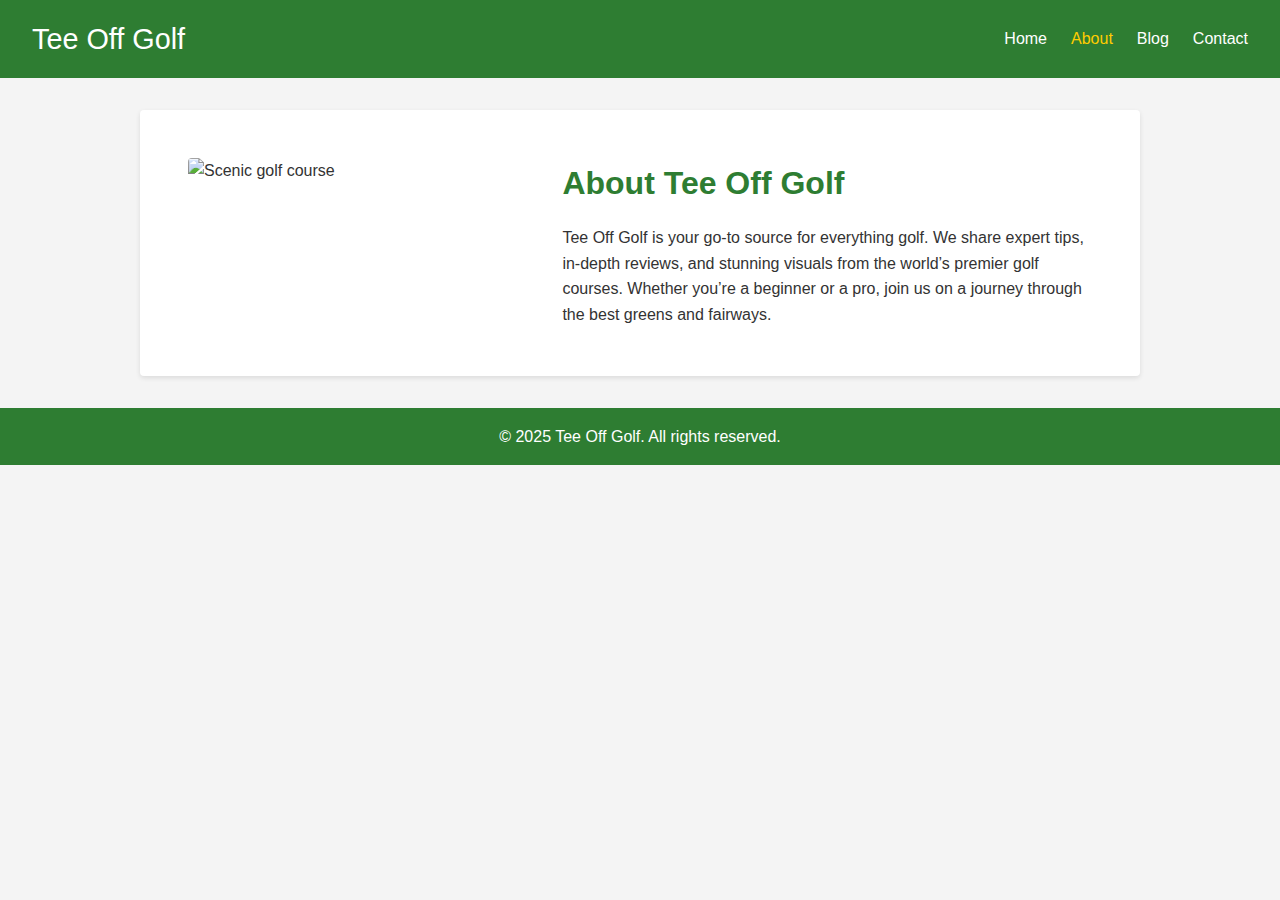
==== commit 4352e63f: "Update about.html" ====
--- a/about.html
+++ b/about.html
@@ -24,15 +24,15 @@
     <main>
       <section class="about">
         <div class="about-image">
-          <img src="images/golf-about.jpg" alt="Golf course" />
+          <img src="images/golf-about.jpg" alt="Scenic golf course" />
         </div>
         <div class="about-text">
           <h1>About Tee Off Golf</h1>
           <p>
-            Tee Off Golf is a passion project created by golf enthusiasts for golf
-            enthusiasts. Our mission is to share the latest tips, in-depth reviews,
-            and breathtaking visuals from golf courses around the world. Whether
-            you're a beginner or a seasoned pro, we have something for you.
+            Tee Off Golf is your go-to source for everything golf. We share expert tips,
+            in-depth reviews, and stunning visuals from the world’s premier golf courses.
+            Whether you’re a beginner or a pro, join us on a journey through the best
+            greens and fairways.
           </p>
         </div>
       </section>
--- a/css/styles.css
+++ b/css/styles.css
@@ -0,0 +1,242 @@
+/* Reset and base styles */
+* {
+  margin: 0;
+  padding: 0;
+  box-sizing: border-box;
+}
+
+body {
+  font-family: 'Montserrat', sans-serif;
+  background: #f4f4f4;
+  color: #333;
+  line-height: 1.6;
+}
+
+/* Navbar styling */
+.navbar {
+  display: flex;
+  justify-content: space-between;
+  align-items: center;
+  background: #2e7d32; /* Dark green */
+  padding: 1rem 2rem;
+}
+
+.navbar .logo a {
+  color: #fff;
+  font-size: 1.8rem;
+  text-decoration: none;
+}
+
+.nav-links {
+  list-style: none;
+  display: flex;
+}
+
+.nav-links li {
+  margin-left: 1.5rem;
+}
+
+.nav-links a {
+  color: #fff;
+  text-decoration: none;
+  font-size: 1rem;
+}
+
+.nav-links a.active,
+.nav-links a:hover {
+  color: #ffcc00;
+}
+
+/* Hero Section */
+.hero {
+  position: relative;
+  height: 80vh;
+  background: url('../images/golf-hero.jpg') no-repeat center center/cover;
+  display: flex;
+  align-items: center;
+  justify-content: center;
+  text-align: center;
+}
+
+.hero-overlay {
+  position: absolute;
+  top: 0;
+  left: 0;
+  right: 0;
+  bottom: 0;
+  background: rgba(46, 125, 50, 0.6); /* semi-transparent dark green */
+}
+
+.hero-content {
+  position: relative;
+  z-index: 2;
+  color: #fff;
+  padding: 0 1rem;
+}
+
+.hero-content h1 {
+  font-size: 3rem;
+  margin-bottom: 1rem;
+}
+
+.hero-content p {
+  font-size: 1.2rem;
+  margin-bottom: 2rem;
+}
+
+.btn {
+  background: #ffcc00;
+  color: #333;
+  padding: 0.8rem 1.5rem;
+  text-decoration: none;
+  border-radius: 4px;
+  font-weight: bold;
+  transition: background 0.3s ease;
+}
+
+.btn:hover {
+  background: #e6b800;
+}
+
+/* About Section */
+.about {
+  display: flex;
+  flex-wrap: wrap;
+  padding: 2rem;
+  background: #fff;
+  margin: 2rem auto;
+  max-width: 1000px;
+  border-radius: 4px;
+  box-shadow: 0 2px 5px rgba(0,0,0,0.1);
+}
+
+.about-image {
+  flex: 1 1 40%;
+  padding: 1rem;
+}
+
+.about-image img {
+  width: 100%;
+  border-radius: 4px;
+}
+
+.about-text {
+  flex: 1 1 60%;
+  padding: 1rem;
+}
+
+.about-text h1 {
+  margin-bottom: 1rem;
+  color: #2e7d32;
+}
+
+/* Blog Posts */
+.blog-posts {
+  max-width: 1000px;
+  margin: 2rem auto;
+  padding: 0 1rem;
+}
+
+.blog-posts h1 {
+  text-align: center;
+  margin-bottom: 2rem;
+  color: #2e7d32;
+}
+
+.post {
+  background: #fff;
+  margin-bottom: 2rem;
+  border-radius: 4px;
+  overflow: hidden;
+  box-shadow: 0 2px 5px rgba(0,0,0,0.1);
+}
+
+.post img {
+  width: 100%;
+  height: auto;
+}
+
+.post h2 {
+  padding: 1rem;
+  color: #2e7d32;
+}
+
+.post p {
+  padding: 0 1rem 1rem;
+}
+
+.post .btn {
+  margin: 1rem;
+  display: inline-block;
+}
+
+/* Contact Form */
+.contact {
+  max-width: 600px;
+  margin: 2rem auto;
+  padding: 2rem;
+  background: #fff;
+  border-radius: 4px;
+  box-shadow: 0 2px 5px rgba(0,0,0,0.1);
+}
+
+.contact h1 {
+  text-align: center;
+  margin-bottom: 1.5rem;
+  color: #2e7d32;
+}
+
+.contact form label {
+  display: block;
+  margin-bottom: 0.5rem;
+  font-weight: bold;
+}
+
+.contact form input,
+.contact form textarea {
+  width: 100%;
+  padding: 0.8rem;
+  margin-bottom: 1rem;
+  border: 1px solid #ccc;
+  border-radius: 4px;
+}
+
+.contact form button {
+  width: 100%;
+  padding: 0.8rem;
+  background: #2e7d32;
+  color: #fff;
+  border: none;
+  border-radius: 4px;
+  font-size: 1rem;
+  cursor: pointer;
+  transition: background 0.3s ease;
+}
+
+.contact form button:hover {
+  background: #27632a;
+}
+
+/* Footer */
+footer {
+  background: #2e7d32;
+  color: #fff;
+  text-align: center;
+  padding: 1rem 0;
+}
+
+/* Responsive Styles */
+@media (max-width: 768px) {
+  .about {
+    flex-direction: column;
+  }
+
+  .nav-links {
+    flex-direction: column;
+    margin-top: 1rem;
+  }
+
+  .nav-links li {
+    margin: 0.5rem 0;
+  }
+}
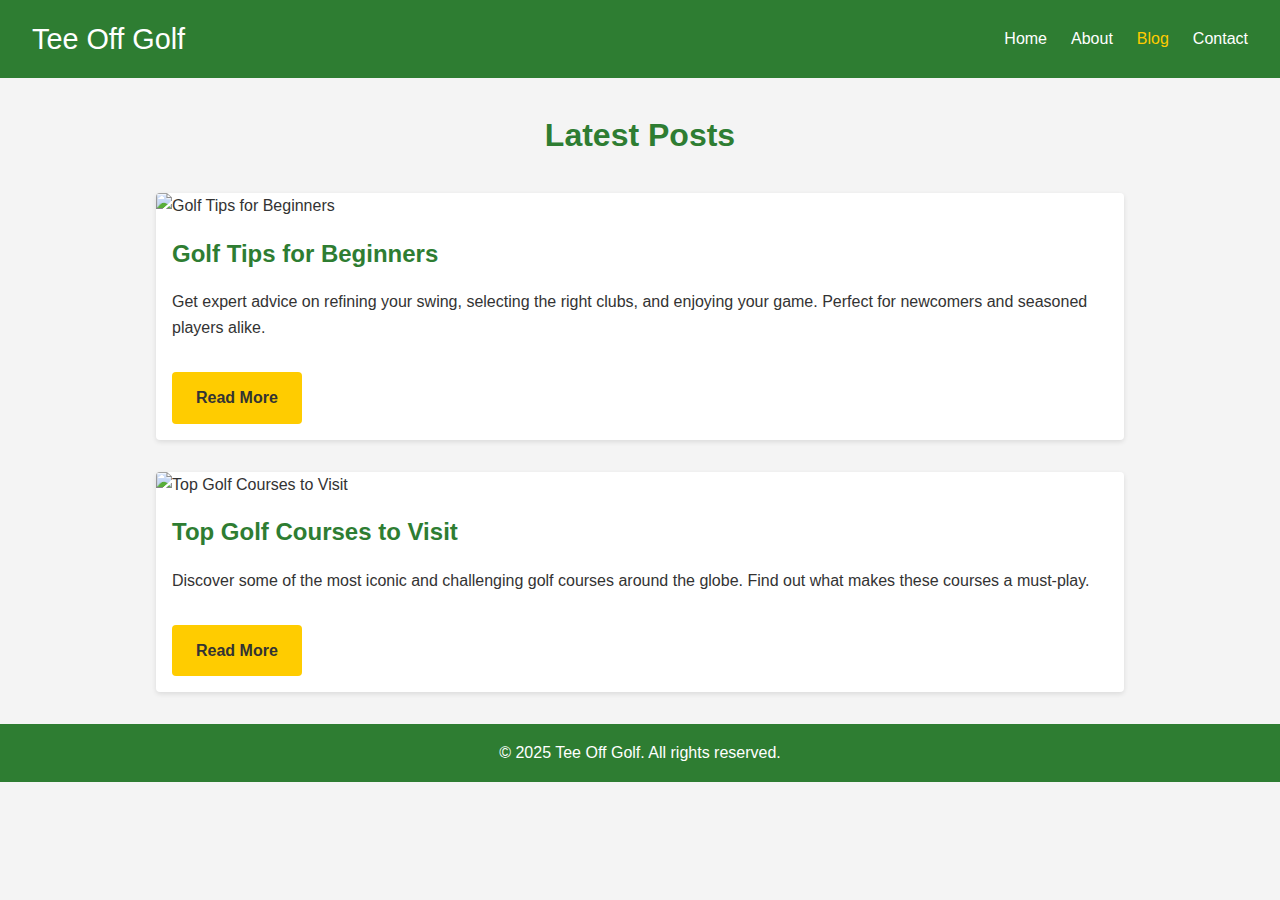
==== commit 1a8a38b6: "Update about.html" ====
--- a/about.html
+++ b/about.html
@@ -3,7 +3,7 @@
   <head>
     <meta charset="UTF-8" />
     <meta name="viewport" content="width=device-width, initial-scale=1.0" />
-    <title>About - Tee Off Golf</title>
+    <title>Blog - Tee Off Golf</title>
     <link rel="stylesheet" href="css/styles.css" />
   </head>
   <body>
@@ -14,27 +14,35 @@
         </div>
         <ul class="nav-links">
           <li><a href="index.html">Home</a></li>
-          <li><a href="about.html" class="active">About</a></li>
-          <li><a href="blog.html">Blog</a></li>
+          <li><a href="about.html">About</a></li>
+          <li><a href="blog.html" class="active">Blog</a></li>
           <li><a href="contact.html">Contact</a></li>
         </ul>
       </nav>
     </header>
 
     <main>
-      <section class="about">
-        <div class="about-image">
-          <img src="images/golf-about.jpg" alt="Scenic golf course" />
-        </div>
-        <div class="about-text">
-          <h1>About Tee Off Golf</h1>
+      <section class="blog-posts">
+        <h1>Latest Posts</h1>
+        <article class="post">
+          <img src="images/golf-blog1.jpg" alt="Golf Tips for Beginners" />
+          <h2>Golf Tips for Beginners</h2>
           <p>
-            Tee Off Golf is your go-to source for everything golf. We share expert tips,
-            in-depth reviews, and stunning visuals from the world’s premier golf courses.
-            Whether you’re a beginner or a pro, join us on a journey through the best
-            greens and fairways.
+            Get expert advice on refining your swing, selecting the right clubs, and enjoying
+            your game. Perfect for newcomers and seasoned players alike.
           </p>
-        </div>
+          <a href="#" class="btn">Read More</a>
+        </article>
+
+        <article class="post">
+          <img src="images/golf-blog2.jpg" alt="Top Golf Courses to Visit" />
+          <h2>Top Golf Courses to Visit</h2>
+          <p>
+            Discover some of the most iconic and challenging golf courses around the globe.
+            Find out what makes these courses a must-play.
+          </p>
+          <a href="#" class="btn">Read More</a>
+        </article>
       </section>
     </main>
 
